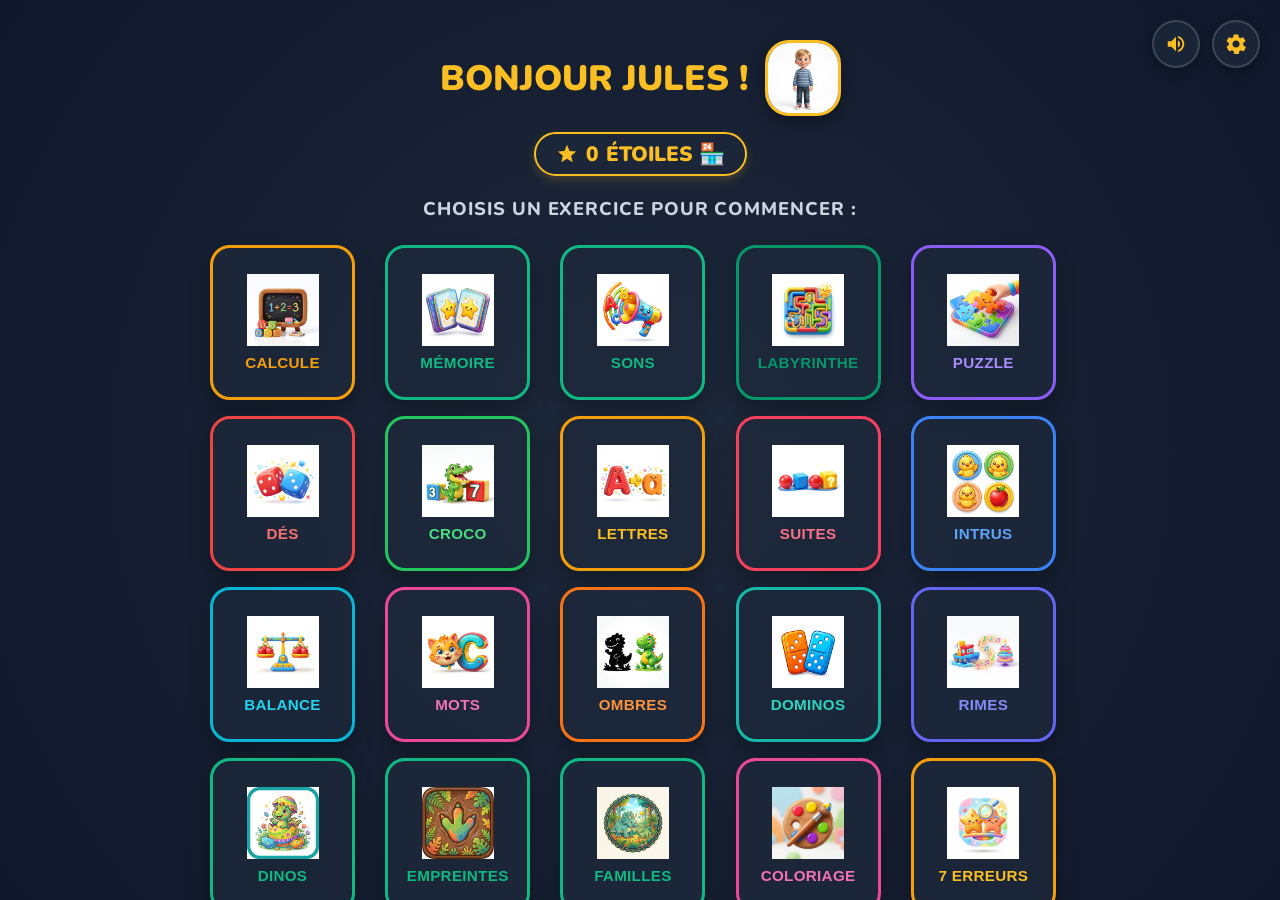
==== ecole_de_jules.html @ 9f0c06f4 "retrai calibrage" ====
<!DOCTYPE html>
<html lang="fr">
<head>
    <meta charset="UTF-8">
    <meta name="viewport" content="width=device-width, initial-scale=1.0, maximum-scale=1.0, user-scalable=no, viewport-fit=cover">
    <meta name="apple-mobile-web-app-capable" content="yes">
    <meta name="apple-mobile-web-app-status-bar-style" content="black-translucent">
    <title>L'École de Jules 🎒</title>
    <link rel="apple-touch-icon" href="images/avatar_leo.png">
    <link rel="preconnect" href="https://fonts.googleapis.com">
    <link rel="preconnect" href="https://fonts.gstatic.com" crossorigin>
    <link href="https://fonts.googleapis.com/css2?family=Nunito:ital,wght@0,300..900;1,300..900&display=swap" rel="stylesheet">
    <style>
        :root {
            --font-main: 'Nunito', system-ui, -apple-system, sans-serif;
            --bg-color: #0f172a;
            --text-color: #f1f5f9;
            
            /* Theme color gradients */
            --pirate-color: #f59e0b;
            --pirate-grad: linear-gradient(135deg, #f59e0b, #78350f);
            
            --dino-color: #10b981;
            --dino-grad: linear-gradient(135deg, #10b981, #064e3b);
            
            --police-color: #3b82f6;
            --police-grad: linear-gradient(135deg, #3b82f6, #1e3a8a);
            
            --nature-color: #059669;
            --nature-grad: linear-gradient(135deg, #059669, #064e3b);
            
            --star-color: #fbbf24;
            --card-shadow: 0 10px 25px -5px rgba(0, 0, 0, 0.3), 0 8px 10px -6px rgba(0, 0, 0, 0.3);
            --glass-bg: rgba(15, 23, 42, 0.85);
            --glass-border: rgba(255, 255, 255, 0.08);
        }

        * {
            box-sizing: border-box;
            user-select: none;
            -webkit-user-select: none;
            -webkit-touch-callout: none;
            margin: 0;
            padding: 0;
        }

        body {
            font-family: var(--font-main);
            background-color: var(--bg-color);
            color: var(--text-color);
            overflow: hidden;
            width: 100vw;
            height: 100vh;
            display: flex;
            flex-direction: column;
            background-image: radial-gradient(circle at 50% 50%, #1e293b 0%, #0f172a 100%);
            antialiased: true;
        }

        /* App Header Layout */
        #app-header {
            height: 75px;
            background: rgba(15, 23, 42, 0.7);
            backdrop-filter: blur(12px);
            -webkit-backdrop-filter: blur(12px);
            display: flex;
            align-items: center;
            justify-content: space-between;
            padding: 0 24px;
            border-bottom: 2px solid var(--glass-border);
            z-index: 100;
        }

        .header-left {
            display: flex;
            align-items: center;
            gap: 15px;
        }

        .header-title-main {
            font-size: 1.6rem;
            font-weight: 900;
            color: white;
            letter-spacing: -0.02em;
        }

        .header-subtitle {
            font-size: 0.75rem;
            color: #22c55e;
            font-weight: 800;
            text-transform: uppercase;
            letter-spacing: 0.08em;
            margin-top: -2px;
        }

        .header-controls {
            display: flex;
            align-items: center;
            gap: 12px;
        }

        .btn-circle {
            width: 44px;
            height: 44px;
            border-radius: 50%;
            border: 1px solid var(--glass-border);
            background: rgba(30, 41, 59, 0.8);
            display: flex;
            align-items: center;
            justify-content: center;
            cursor: pointer;
            transition: transform 0.2s, background-color 0.2s;
            color: #cbd5e1;
            box-shadow: 0 4px 6px rgba(0,0,0,0.15);
        }

        .btn-circle:active {
            transform: scale(0.9);
        }

        .btn-circle.active {
            color: #4ade80;
            border-color: rgba(74, 222, 128, 0.2);
            background: rgba(74, 222, 128, 0.1);
        }

        .btn-circle svg {
            width: 20px;
            height: 20px;
            fill: currentColor;
        }

        .star-badge {
            background: rgba(245, 158, 11, 0.1);
            border: 1px solid rgba(245, 158, 11, 0.3);
            padding: 6px 16px;
            border-radius: 20px;
            display: flex;
            align-items: center;
            gap: 8px;
            font-size: 1.2rem;
            font-weight: 900;
            color: var(--star-color);
            box-shadow: 0 4px 6px rgba(0,0,0,0.1);
        }

        .star-badge svg {
            width: 22px;
            height: 22px;
            fill: var(--star-color);
            animation: pulse 1.5s infinite alternate;
        }

        #main-container {
            flex: 1;
            position: relative;
            overflow: hidden;
            width: 100%;
        }

        .screen {
            position: absolute;
            top: 0;
            left: 0;
            width: 100%;
            height: 100%;
            opacity: 0;
            pointer-events: none;
            transition: opacity 0.35s ease, transform 0.35s ease;
            transform: translateY(15px);
            padding: 24px;
            display: flex;
            flex-direction: column;
            overflow-y: auto;
            -webkit-overflow-scrolling: touch;
        }

        .screen.active {
            opacity: 1;
            pointer-events: auto;
            transform: translateY(0);
        }

        /* ------------------------------------------------------------------------- */
        /* Screen 0: Welcome / Landing Page */
        /* ------------------------------------------------------------------------- */
        #screen-welcome {
            justify-content: center;
            align-items: center;
            background: radial-gradient(circle at center, #1e293b 0%, #0f172a 100%);
        }

        .welcome-card {
            background: rgba(15, 23, 42, 0.9);
            border: 2px solid rgba(255, 255, 255, 0.05);
            border-radius: 36px;
            padding: 48px 32px;
            width: 90%;
            max-width: 500px;
            text-align: center;
            box-shadow: 0 25px 50px -12px rgba(0, 0, 0, 0.5);
            display: flex;
            flex-direction: column;
            align-items: center;
        }

        .welcome-emojis {
            display: flex;
            gap: 16px;
            font-size: 3rem;
            margin-bottom: 24px;
        }

        .welcome-tag {
            background: rgba(245, 158, 11, 0.1);
            color: #fde047;
            font-weight: 800;
            font-size: 0.8rem;
            text-transform: uppercase;
            padding: 6px 16px;
            border-radius: 20px;
            border: 1px solid rgba(245, 158, 11, 0.25);
            letter-spacing: 0.05em;
            margin-bottom: 16px;
        }

        .welcome-title {
            font-size: 2.5rem;
            font-weight: 900;
            color: white;
            margin-bottom: 12px;
            letter-spacing: -0.03em;
        }

        .welcome-desc {
            font-size: 1rem;
            color: #94a3b8;
            margin-bottom: 32px;
            max-width: 380px;
            line-height: 1.5;
        }

        .btn-play-big {
            width: 100%;
            max-width: 320px;
            height: 64px;
            background: linear-gradient(135deg, #f59e0b, #d97706);
            color: #0f172a;
            border: none;
            border-radius: 20px;
            font-size: 1.25rem;
            font-weight: 900;
            cursor: pointer;
            box-shadow: 0 10px 20px -5px rgba(245, 158, 11, 0.4);
            display: flex;
            align-items: center;
            justify-content: center;
            gap: 12px;
            border-bottom: 4px solid #b45309;
            transition: transform 0.1s;
        }

        .btn-play-big:active {
            transform: scale(0.96);
            border-bottom-width: 1px;
        }

        .welcome-features {
            display: flex;
            gap: 20px;
            font-size: 0.8rem;
            color: #475569;
            margin-top: 32px;
            font-weight: 700;
        }

        /* ------------------------------------------------------------------------- */
        /* Screen 1: Dashboard (Interactive World Map) */
        /* ------------------------------------------------------------------------- */
        .dashboard-intro-card {
            background: linear-gradient(to right, rgba(15, 23, 42, 0.9), rgba(30, 41, 59, 0.8));
            border: 1px solid var(--glass-border);
            border-radius: 24px;
            padding: 20px 24px;
            margin-bottom: 20px;
            display: flex;
            justify-content: space-between;
            align-items: center;
            box-shadow: var(--card-shadow);
        }

        .dashboard-intro-text h2 {
            font-size: 1.7rem;
            font-weight: 900;
            color: white;
            margin-bottom: 4px;
        }

        .dashboard-intro-text p {
            font-size: 0.95rem;
            color: #94a3b8;
        }

        .map-wrapper-box {
            position: relative;
            background: #090d16;
            border: 3px solid rgba(255, 255, 255, 0.15);
            border-radius: 32px;
            box-shadow: 0 20px 45px rgba(0,0,0,0.6);
            aspect-ratio: 1000/650;
            width: 100%;
            max-width: 1080px; /* Agrandissement de la carte */
            margin: 0 auto 20px auto;
            overflow: hidden;
            flex-shrink: 0; /* Empêche de rétrécir dans la boîte flexible */
        }

        .map-svg {
            width: 100%;
            height: 100%;
            display: block;
        }

        /* Animated Clouds */
        .cloud {
            opacity: 0.15;
            pointer-events: none;
        }
        .cloud-slow { animation: drift 50s linear infinite; }
        .cloud-fast { animation: drift 35s linear infinite; }

        @keyframes drift {
            from { transform: translateX(-200px); }
            to { transform: translateX(1100px); }
        }

        /* Target pins hover */
        .map-pin-group {
            cursor: pointer;
        }

        .map-pin-pulse {
            transform-origin: center;
        }

        .map-pin-marker {
            transition: transform 0.2s cubic-bezier(0.175, 0.885, 0.32, 1.275);
            transform-origin: 0px 0px; /* Origine locale de la goupille */
        }

        .map-pin-group:hover .map-pin-marker {
            transform: scale(1.22) translateY(-6px);
        }

        /* Badge Cabinet Container */
        .badge-cabinet-box {
            background: rgba(15, 23, 42, 0.85);
            border: 1px solid var(--glass-border);
            border-radius: 24px;
            padding: 16px 24px; /* Plus compact pour laisser de la place verticale */
            max-width: 1080px;
            margin: 0 auto;
            width: 100%;
            box-shadow: var(--card-shadow);
            flex-shrink: 0; /* Empêche de rétrécir */
        }

        .cabinet-title {
            font-size: 0.85rem;
            font-weight: 800;
            color: #e2e8f0;
            text-transform: uppercase;
            letter-spacing: 0.05em;
            margin-bottom: 4px;
            display: flex;
            align-items: center;
            gap: 8px;
        }

        .cabinet-desc {
            font-size: 0.75rem;
            color: #64748b;
            margin-bottom: 20px;
        }

        .cabinet-grid {
            display: grid;
            grid-template-columns: repeat(4, 1fr);
            gap: 16px;
        }

        .badge-card {
            background: rgba(30, 41, 59, 0.5);
            border: 1px solid rgba(255, 255, 255, 0.03);
            border-radius: 20px;
            padding: 16px 8px;
            display: flex;
            flex-direction: column;
            align-items: center;
            text-align: center;
            transition: transform 0.2s, opacity 0.2s;
        }

        .badge-card.locked {
            opacity: 0.3;
            filter: grayscale(1);
        }

        .badge-icon-wrap {
            width: 50px;
            height: 50px;
            border-radius: 50%;
            background: rgba(15, 23, 42, 0.8);
            display: flex;
            align-items: center;
            justify-content: center;
            font-size: 1.7rem;
            margin-bottom: 10px;
            border: 2px solid transparent;
            box-shadow: inset 0 2px 4px rgba(0,0,0,0.3);
        }

        .badge-card:not(.locked) .badge-icon-wrap {
            background: linear-gradient(135deg, #fbbf24, #d97706);
            border-color: #fef08a;
            animation: bounce 2s infinite alternate;
        }

        .badge-card h4 {
            font-size: 0.85rem;
            font-weight: 800;
            color: white;
            line-height: 1.2;
        }

        .badge-card .badge-status {
            font-size: 0.65rem;
            color: #22c55e;
            font-weight: 800;
            margin-top: 4px;
            text-transform: uppercase;
        }

        /* ------------------------------------------------------------------------- */
        /* Screen 2: World Lobby */
        /* ------------------------------------------------------------------------- */
        .lobby-banner {
            border-radius: 24px;
            padding: 32px;
            color: white;
            box-shadow: var(--card-shadow);
            margin-bottom: 24px;
            position: relative;
            overflow: hidden;
            display: flex;
            flex-direction: column;
            align-items: flex-start;
        }

        .lobby-banner::before {
            content: '';
            position: absolute;
            top: 0;
            left: 0;
            right: 0;
            bottom: 0;
            background-image: radial-gradient(circle at 100% 0%, rgba(255,255,255,0.06) 0%, rgba(255,255,255,0) 70%);
        }

        .lobby-banner h1 {
            font-size: 2.2rem;
            font-weight: 900;
            margin-bottom: 8px;
            letter-spacing: -0.02em;
        }

        .lobby-banner p {
            font-size: 1rem;
            opacity: 0.85;
            max-width: 600px;
            line-height: 1.4;
        }

        .lobby-back-btn {
            background: rgba(30, 41, 59, 0.8);
            border: 1px solid var(--glass-border);
            color: white;
            padding: 10px 24px;
            border-radius: 20px;
            font-size: 0.9rem;
            font-weight: 800;
            cursor: pointer;
            display: inline-flex;
            align-items: center;
            gap: 8px;
            margin-bottom: 20px;
            box-shadow: 0 4px 6px rgba(0,0,0,0.1);
        }

        .lobby-back-btn:active {
            transform: scale(0.95);
        }

        .lobby-grid {
            display: grid;
            grid-template-columns: repeat(3, 1fr);
            gap: 20px;
            max-width: 1000px;
            width: 100%;
            margin: 0 auto;
        }

        .lobby-card {
            background: rgba(30, 41, 59, 0.4);
            border: 1px solid var(--glass-border);
            border-radius: 24px;
            padding: 24px;
            text-align: left;
            cursor: pointer;
            box-shadow: var(--card-shadow);
            transition: transform 0.2s, background-color 0.2s;
            display: flex;
            flex-direction: column;
            align-items: flex-start;
        }

        .lobby-card:hover {
            transform: translateY(-4px);
            background: rgba(30, 41, 59, 0.6);
        }

        .lobby-card:active {
            transform: translateY(0) scale(0.97);
        }

        .lobby-card-icon {
            width: 54px;
            height: 54px;
            border-radius: 16px;
            display: flex;
            align-items: center;
            justify-content: center;
            font-size: 1.8rem;
            margin-bottom: 16px;
            box-shadow: 0 8px 16px rgba(0,0,0,0.25);
        }

        .lobby-card h3 {
            font-size: 1.2rem;
            font-weight: 800;
            color: white;
            margin-bottom: 8px;
        }

        .lobby-card p {
            font-size: 0.8rem;
            color: #94a3b8;
            line-height: 1.4;
            flex-grow: 1;
            margin-bottom: 16px;
        }

        .lobby-card-action {
            font-size: 0.75rem;
            font-weight: 800;
            color: var(--theme-color, #fbbf24);
            text-transform: uppercase;
            letter-spacing: 0.05em;
            display: flex;
            align-items: center;
            gap: 6px;
        }

        /* ------------------------------------------------------------------------- */
        /* Screen 3: Game Session Wrapper */
        /* ------------------------------------------------------------------------- */
        .game-session-container {
            width: 100%;
            max-width: 900px;
            margin: 0 auto;
            background: rgba(15, 23, 42, 0.9);
            border: 1px solid var(--glass-border);
            border-radius: 32px;
            padding: 24px;
            box-shadow: 0 25px 50px -12px rgba(0, 0, 0, 0.5);
            display: flex;
            flex-direction: column;
            align-items: center;
        }

        .game-session-bar {
            width: 100%;
            display: flex;
            justify-content: space-between;
            align-items: center;
            margin-bottom: 24px;
        }

        .game-session-exit {
            background: rgba(255, 255, 255, 0.05);
            border: 1px solid rgba(255, 255, 255, 0.05);
            color: #cbd5e1;
            padding: 8px 16px;
            border-radius: 16px;
            font-size: 0.8rem;
            font-weight: 800;
            cursor: pointer;
            display: inline-flex;
            align-items: center;
            gap: 6px;
        }

        .game-session-exit:active {
            transform: scale(0.95);
        }

        .game-session-title {
            font-size: 1rem;
            font-weight: 900;
            color: white;
            display: flex;
            align-items: center;
            gap: 8px;
        }

        .voice-instruction-bar {
            width: 100%;
            max-width: 500px;
            background: rgba(30, 41, 59, 0.8);
            border: 1px solid var(--glass-border);
            padding: 12px 20px;
            border-radius: 20px;
            display: flex;
            align-items: center;
            gap: 15px;
            box-shadow: 0 4px 10px rgba(0,0,0,0.15);
            margin-bottom: 24px;
            cursor: pointer;
        }

        .voice-instruction-bar:active {
            background: rgba(30, 41, 59, 1);
        }

        .voice-icon-box {
            width: 38px;
            height: 38px;
            border-radius: 50%;
            background: var(--btn-color, #3b82f6);
            display: flex;
            align-items: center;
            justify-content: center;
            color: white;
            font-size: 1.1rem;
            box-shadow: 0 4px 6px rgba(0,0,0,0.15);
            flex-shrink: 0;
        }

        .voice-text-instruction {
            font-size: 0.85rem;
            font-weight: 800;
            color: #a5b4fc;
            line-height: 1.3;
            text-align: left;
        }

        /* ------------------------------------------------------------------------- */
        /* GAME 1: Le Navire du Trésor */
        /* ------------------------------------------------------------------------- */
        .g1-track-wrapper {
            width: 100%;
            max-width: 600px;
            background: rgba(30, 41, 59, 0.5);
            border: 1px solid var(--glass-border);
            padding: 20px;
            border-radius: 24px;
            margin-bottom: 24px;
        }

        .g1-track-labels {
            display: flex;
            justify-content: space-between;
            font-size: 0.7rem;
            font-weight: 800;
            color: #64748b;
            text-transform: uppercase;
            margin-bottom: 8px;
        }

        .g1-track-bar {
            position: relative;
            height: 20px;
            background: rgba(15, 23, 42, 0.9);
            border-radius: 10px;
            border: 1.5px solid var(--glass-border);
            display: flex;
            align-items: center;
            padding: 0 4px;
        }

        .g1-track-fill {
            height: 10px;
            border-radius: 5px;
            background: linear-gradient(to right, #06b6d4, #3b82f6);
            transition: width 0.5s cubic-bezier(0.25, 1, 0.5, 1);
        }

        .g1-boat {
            position: absolute;
            font-size: 2rem;
            top: -15px;
            transform: translateX(-50%);
            transition: left 0.5s cubic-bezier(0.25, 1, 0.5, 1);
            filter: drop-shadow(0 4px 6px rgba(0,0,0,0.25));
        }

        .g-question-box {
            background: radial-gradient(circle at 30% 30%, #334155, #1e293b);
            border: 3px solid #475569;
            border-radius: 24px;
            padding: 20px 48px;
            font-size: 2.8rem;
            font-weight: 900;
            color: white;
            box-shadow: 0 10px 20px rgba(0,0,0,0.3);
            text-align: center;
            margin-bottom: 24px;
        }

        .g-options-grid {
            display: grid;
            grid-template-columns: repeat(2, 1fr);
            gap: 16px;
            width: 100%;
            max-width: 480px;
        }

        .g-option-card {
            background: rgba(30, 41, 59, 0.8);
            border: 2px solid #334155;
            border-radius: 20px;
            height: 72px;
            font-size: 1.8rem;
            font-weight: 900;
            color: white;
            cursor: pointer;
            display: flex;
            align-items: center;
            justify-content: center;
            box-shadow: 0 6px 12px rgba(0,0,0,0.15);
            transition: transform 0.15s, background-color 0.15s, border-color 0.15s;
        }

        .g-option-card:active {
            transform: scale(0.95);
        }

        .g-option-card.correct {
            background: rgba(34, 197, 94, 0.2);
            border-color: #22c55e;
            color: #4ade80;
        }

        .g-option-card.wrong {
            background: rgba(239, 68, 68, 0.2);
            border-color: #ef4444;
            color: #f87171;
        }

        /* ------------------------------------------------------------------------- */
        /* GAME 2: Compter les Pièces */
        /* ------------------------------------------------------------------------- */
        .g2-item-sandbox {
            width: 100%;
            max-width: 600px;
            background: rgba(15, 23, 42, 0.85);
            border: 2px solid var(--glass-border);
            border-radius: 24px;
            padding: 24px;
            min-height: 200px;
            display: flex;
            flex-wrap: wrap;
            gap: 12px;
            justify-content: center;
            align-items: center;
            box-shadow: inset 0 4px 10px rgba(0,0,0,0.3);
            margin-bottom: 24px;
        }

        .g2-item {
            width: 50px;
            height: 50px;
            border-radius: 50%;
            background: rgba(30, 41, 59, 0.8);
            border: 2px solid #334155;
            display: flex;
            align-items: center;
            justify-content: center;
            font-size: 1.8rem;
            cursor: pointer;
            box-shadow: 0 4px 8px rgba(0,0,0,0.2);
            position: relative;
            transition: transform 0.2s;
        }

        .g2-item:active {
            transform: scale(0.9);
        }

        .g2-item.counted {
            border-color: #22c55e;
            background: rgba(34, 197, 94, 0.1);
        }

        .g2-item.counted::after {
            content: '✓';
            position: absolute;
            top: -6px;
            right: -6px;
            background: #22c55e;
            color: white;
            font-size: 0.6rem;
            font-weight: 900;
            width: 16px;
            height: 16px;
            border-radius: 50%;
            display: flex;
            align-items: center;
            justify-content: center;
        }

        /* ------------------------------------------------------------------------- */
        /* GAME 3: Le Code de la Boussole */
        /* ------------------------------------------------------------------------- */
        .g3-seq-strip {
            display: flex;
            gap: 12px;
            background: rgba(15, 23, 42, 0.9);
            border: 2px solid var(--glass-border);
            padding: 20px;
            border-radius: 24px;
            margin-bottom: 32px;
            box-shadow: inset 0 2px 8px rgba(0,0,0,0.3);
            align-items: center;
        }

        .g3-seq-block {
            width: 54px;
            height: 54px;
            background: rgba(30, 41, 59, 0.8);
            border: 1.5px solid #334155;
            border-radius: 16px;
            display: flex;
            align-items: center;
            justify-content: center;
            font-size: 1.8rem;
            box-shadow: 0 4px 6px rgba(0,0,0,0.15);
        }

        .g3-seq-block.slot {
            background: rgba(245, 158, 11, 0.05);
            border: 2.5px dashed var(--pirate-color);
            color: var(--pirate-color);
            font-weight: 900;
        }

        /* ------------------------------------------------------------------------- */
        /* GAME 4: La Chasse aux Fossiles */
        /* ------------------------------------------------------------------------- */
        .g4-grid {
            display: grid;
            grid-template-columns: repeat(4, 1fr);
            gap: 12px;
            width: 100%;
            max-width: 440px;
            margin-bottom: 24px;
        }

        .g4-card {
            aspect-ratio: 1;
            background: radial-gradient(circle at 35% 35%, #1e293b, #0f172a);
            border: 2px solid #334155;
            border-radius: 16px;
            cursor: pointer;
            box-shadow: var(--card-shadow);
            position: relative;
            transform-style: preserve-3d;
            transition: transform 0.5s;
        }

        .g4-card.flipped {
            transform: rotateY(180deg);
        }

        .g4-card.matched {
            transform: rotateY(180deg);
            border: 3px solid #10b981;
            box-shadow: 0 0 18px rgba(16, 185, 129, 0.7);
            pointer-events: none;
        }

        .g4-card-front, .g4-card-back {
            position: absolute;
            width: 100%;
            height: 100%;
            backface-visibility: hidden;
            border-radius: 14px;
            display: flex;
            align-items: center;
            justify-content: center;
        }

        .g4-card-front {
            background: radial-gradient(circle at 35% 35%, #1e293b, #0f172a);
            font-size: 2rem;
            color: #475569;
        }

        .g4-card-back {
            background: #1e293b;
            transform: rotateY(180deg);
            font-size: 2.2rem;
        }

        /* ------------------------------------------------------------------------- */
        /* GAME 5: Le Son des Dinos */
        /* ------------------------------------------------------------------------- */
        .g5-hint-bubble {
            background: rgba(16, 185, 129, 0.1);
            border: 1px solid rgba(16, 185, 129, 0.3);
            color: #dcfce7;
            padding: 10px 20px;
            border-radius: 16px;
            font-size: 0.9rem;
            font-weight: 800;
            margin-bottom: 20px;
            max-width: 400px;
            text-align: center;
        }

        .g5-choices-grid {
            display: grid;
            grid-template-columns: repeat(2, 1fr);
            gap: 16px;
            width: 100%;
            max-width: 480px;
            margin-bottom: 20px;
        }

        .g5-choice-card {
            background: rgba(30, 41, 59, 0.7);
            border: 2px solid #334155;
            border-radius: 24px;
            padding: 16px;
            display: flex;
            flex-direction: column;
            align-items: center;
            cursor: pointer;
            box-shadow: var(--card-shadow);
            transition: transform 0.2s, background-color 0.2s, border-color 0.2s;
        }

        .g5-choice-card:active {
            transform: scale(0.95);
        }

        .g5-choice-card .choice-emoji {
            font-size: 3rem;
            margin-bottom: 6px;
        }

        .g5-choice-card .choice-word {
            font-size: 0.85rem;
            font-weight: 800;
            color: #cbd5e1;
            text-transform: uppercase;
        }

        .g5-choice-card.correct {
            border-color: #10b981;
            background: rgba(16, 185, 129, 0.15);
        }

        .g5-choice-card.correct .choice-word {
            color: #34d399;
        }

        .g5-choice-card.wrong {
            border-color: #ef4444;
            background: rgba(239, 68, 68, 0.15);
        }

        .g5-choice-card.wrong .choice-word {
            color: #f87171;
        }

        /* ------------------------------------------------------------------------- */
        /* GAME 6: Le Puzzle du Bébé Dino */
        /* ------------------------------------------------------------------------- */
        .g6-moves-tag {
            background: rgba(16, 185, 129, 0.1);
            border: 1px solid rgba(16, 185, 129, 0.25);
            color: #a7f3d0;
            font-family: monospace;
            padding: 6px 16px;
            border-radius: 20px;
            font-size: 0.8rem;
            font-weight: 700;
            margin-bottom: 16px;
        }

        .g6-model-preview {
            background: rgba(15, 23, 42, 0.7);
            border: 1.5px solid var(--glass-border);
            padding: 12px;
            border-radius: 20px;
            margin-bottom: 24px;
            display: flex;
            flex-direction: column;
            align-items: center;
        }

        .g6-model-preview-title {
            font-size: 0.65rem;
            font-weight: 800;
            color: #64748b;
            text-transform: uppercase;
            letter-spacing: 0.05em;
            margin-bottom: 8px;
        }

        .g6-model-grid {
            display: grid;
            grid-template-columns: repeat(3, 1fr);
            gap: 4px;
            background: rgba(15, 23, 42, 0.9);
            padding: 4px;
            border-radius: 8px;
        }

        .g6-model-tile {
            width: 24px;
            height: 24px;
            background: rgba(30, 41, 59, 0.8);
            border-radius: 4px;
            display: flex;
            align-items: center;
            justify-content: center;
            font-size: 0.65rem;
        }

        .g6-jigsaw-grid {
            display: grid;
            grid-template-columns: repeat(3, 1fr);
            gap: 8px;
            background: rgba(15, 23, 42, 0.95);
            padding: 10px;
            border-radius: 24px;
            width: 100%;
            max-width: 280px;
            aspect-ratio: 1;
            box-shadow: inset 0 4px 10px rgba(0,0,0,0.3);
            margin-bottom: 20px;
        }

        .g6-jigsaw-tile {
            aspect-ratio: 1;
            background: #1e293b;
            border: 2px solid #334155;
            border-radius: 16px;
            cursor: pointer;
            display: flex;
            align-items: center;
            justify-content: center;
            font-size: 2.2rem;
            box-shadow: 0 4px 6px rgba(0,0,0,0.15);
            transition: transform 0.15s, background-color 0.15s, border-color 0.15s;
        }

        .g6-jigsaw-tile.selected {
            border-color: #34d399;
            background: rgba(16, 185, 129, 0.15);
            transform: scale(1.05);
        }

        /* ------------------------------------------------------------------------- */
        /* GAME 7: Symétrie de Briques */
        /* ------------------------------------------------------------------------- */
        .g7-board {
            position: relative;
            width: 100%;
            max-width: 320px;
            aspect-ratio: 1;
            background: #090d16;
            border: 4px solid #334155;
            border-radius: 28px;
            box-shadow: var(--card-shadow);
            overflow: hidden;
            padding: 16px;
        }

        .g7-axis {
            position: absolute;
            left: calc(50% - 2px);
            top: 0;
            bottom: 0;
            width: 4px;
            background: #fb7185;
            z-index: 10;
        }

        .g7-side-watermark {
            position: absolute;
            left: 10px;
            top: 10px;
            background: rgba(15, 23, 42, 0.85);
            color: #64748b;
            border: 1px solid var(--glass-border);
            padding: 4px 10px;
            border-radius: 10px;
            font-size: 0.65rem;
            font-weight: 800;
        }

        .g7-svg {
            position: absolute;
            inset: 0;
            width: 100%;
            height: 100%;
            pointer-events: none;
            z-index: 15;
        }

        .g7-grid-lines {
            position: absolute;
            inset: 0;
            display: grid;
            grid-template-columns: repeat(10, 1fr);
            grid-template-rows: repeat(7, 1fr);
            pointer-events: none;
            opacity: 0.25;
        }

        .g7-grid-col {
            border-right: 1px border dashed rgba(96, 165, 250, 0.4);
            height: 100%;
        }

        .g7-grid-row {
            border-bottom: 1px border dashed rgba(96, 165, 250, 0.4);
            width: 100%;
        }

        .g7-node-btn {
            position: absolute;
            width: 30px;
            height: 30px;
            border-radius: 50%;
            transform: translate(-50%, -50%);
            display: flex;
            align-items: center;
            justify-content: center;
            cursor: pointer;
            z-index: 30;
            border: none;
            background: none;
            transition: transform 0.2s;
        }

        .g7-node-btn:active {
            transform: translate(-50%, -50%) scale(0.9);
        }

        .g7-node-btn .node-indicator {
            width: 12px;
            height: 12px;
            border-radius: 50%;
            background: rgba(255, 255, 255, 0.15);
            border: 1px solid rgba(255, 255, 255, 0.3);
        }

        .g7-node-btn.target .node-indicator {
            background: rgba(245, 158, 11, 0.8);
            border-color: #fef08a;
            animation: pulse-ring 1.5s infinite alternate;
        }

        .g7-node-btn.activated {
            transform: translate(-50%, -50%) scale(1.1);
        }

        .g7-node-btn.activated .node-indicator {
            width: 20px;
            height: 20px;
            background: radial-gradient(circle, #fde047, #f59e0b);
            border: 2px solid white;
            box-shadow: 0 0 10px rgba(254, 240, 138, 0.8);
        }

        .g7-node-btn.activated::before {
            content: '🌟';
            font-size: 0.75rem;
            position: absolute;
        }

        /* ------------------------------------------------------------------------- */
        /* GAME 8: Le Voleur Masqué (Cherche et Trouve) */
        /* ------------------------------------------------------------------------- */
        .g8-checklist-box {
            width: 100%;
            max-width: 540px;
            background: rgba(15, 23, 42, 0.95);
            border: 1px solid var(--glass-border);
            padding: 16px;
            border-radius: 24px;
            margin-bottom: 20px;
            box-shadow: inset 0 2px 4px rgba(0,0,0,0.3);
        }

        .g8-checklist-title {
            font-size: 0.75rem;
            font-weight: 800;
            color: #fbbf24;
            text-transform: uppercase;
            letter-spacing: 0.05em;
            margin-bottom: 12px;
            display: flex;
            align-items: center;
            gap: 6px;
        }

        .g8-checklist-grid {
            display: grid;
            grid-template-columns: repeat(5, 1fr);
            gap: 10px;
        }

        .g8-checklist-card {
            background: rgba(30, 41, 59, 0.6);
            border: 1px solid rgba(255, 255, 255, 0.03);
            border-radius: 16px;
            padding: 8px 4px;
            display: flex;
            flex-direction: column;
            align-items: center;
            text-align: center;
            position: relative;
        }

        .g8-checklist-card.found {
            opacity: 0.45;
            background: rgba(16, 185, 129, 0.05);
            border-color: rgba(16, 185, 129, 0.2);
        }

        .g8-checklist-card .card-emoji {
            font-size: 1.8rem;
            margin-bottom: 4px;
        }

        .g8-checklist-card .card-label {
            font-size: 0.6rem;
            color: #94a3b8;
            font-weight: 700;
            text-transform: uppercase;
            letter-spacing: 0.02em;
            white-space: nowrap;
            overflow: hidden;
            text-overflow: ellipsis;
            width: 100%;
        }

        .g8-checklist-card.found::after {
            content: '✓';
            position: absolute;
            inset: 0;
            background: rgba(16, 185, 129, 0.15);
            border-radius: 14px;
            display: flex;
            align-items: center;
            justify-content: center;
            color: #4ade80;
            font-size: 1.6rem;
            font-weight: 900;
            text-shadow: 0 2px 4px rgba(0,0,0,0.5);
        }

        .g8-arena-board {
            position: relative;
            width: 100%;
            max-width: 540px;
            aspect-ratio: 16/10;
            background: radial-gradient(circle at center, #1e293b 0%, #090d16 100%);
            border: 4px solid #334155;
            border-radius: 28px;
            overflow: hidden;
            box-shadow: var(--card-shadow);
        }

        .g8-arena-grid-overlay {
            position: absolute;
            inset: 0;
            background-image: radial-gradient(rgba(255, 255, 255, 0.04) 1px, transparent 1px);
            background-size: 16px 16px;
            pointer-events: none;
        }

        .g8-item-absolute {
            position: absolute;
            transform: translate(-50%, -50%);
            width: 44px;
            height: 44px;
            cursor: pointer;
            z-index: 25;
            transition: transform 0.2s;
            display: flex;
            align-items: center;
            justify-content: center;
        }
        .g8-item-absolute img {
            width: 100%;
            height: 100%;
            object-fit: contain;
        }

        .g8-item-absolute:active {
            transform: translate(-50%, -50%) scale(1.3);
        }

        .g8-item-absolute.noise {
            opacity: 0.25;
            filter: blur(0.5px);
        }

        /* ------------------------------------------------------------------------- */
        /* GAME 9: Le Labyrinthe du Voleur */
        /* ------------------------------------------------------------------------- */
        .g9-grid {
            display: grid;
            grid-template-columns: repeat(4, 1fr);
            grid-template-rows: repeat(4, 1fr);
            gap: 8px;
            background: #090d16;
            padding: 12px;
            border-radius: 24px;
            width: 100%;
            max-width: 240px;
            aspect-ratio: 1;
            box-shadow: inset 0 4px 8px rgba(0,0,0,0.4);
            margin-bottom: 24px;
        }

        .g9-cell {
            aspect-ratio: 1;
            background: rgba(30, 41, 59, 0.4);
            border: 1px solid #1e293b;
            border-radius: 12px;
            display: flex;
            align-items: center;
            justify-content: center;
            font-size: 1.8rem;
            box-shadow: inset 0 2px 4px rgba(0,0,0,0.15);
            transition: background-color 0.25s, border-color 0.25s;
        }

        .g9-cell.road {
            background: #1e293b;
            border-color: #334155;
        }

        .g9-cell.block {
            background: #ef4444;
            border-color: #fca5a5;
            box-shadow: inset 0 -4px 0 rgba(0,0,0,0.25);
        }

        .g9-cell.car {
            background: #3b82f6;
            border-color: #93c5fd;
            box-shadow: 0 4px 8px rgba(59, 130, 246, 0.4);
        }

        .g9-cell.thief {
            background: #f59e0b;
            border-color: #fcd34d;
            box-shadow: 0 4px 8px rgba(245, 158, 11, 0.4);
        }

        .g9-console-box {
            width: 100%;
            max-width: 480px;
            background: rgba(15, 23, 42, 0.95);
            border: 1px solid var(--glass-border);
            border-radius: 24px;
            padding: 16px;
            box-shadow: var(--card-shadow);
        }

        .g9-console-title {
            font-size: 0.65rem;
            font-weight: 800;
            color: #64748b;
            text-transform: uppercase;
            letter-spacing: 0.05em;
            margin-bottom: 8px;
        }

        .g9-stack-strip {
            height: 48px;
            background: rgba(15, 23, 42, 0.9);
            border: 1.5px solid var(--glass-border);
            border-radius: 14px;
            display: flex;
            align-items: center;
            padding: 0 10px;
            gap: 6px;
            overflow-x: auto;
            margin-bottom: 16px;
        }

        .g9-stack-empty {
            font-size: 0.65rem;
            color: #475569;
            font-style: italic;
        }

        .g9-stack-chip {
            background: #3b82f6;
            color: white;
            font-size: 0.75rem;
            font-weight: 900;
            padding: 4px 10px;
            border-radius: 8px;
            border-bottom: 2px solid #1d4ed8;
            box-shadow: 0 2px 4px rgba(0,0,0,0.15);
        }

        .g9-ctrl-grid {
            display: grid;
            grid-template-columns: repeat(4, 1fr);
            gap: 10px;
            margin-bottom: 16px;
        }

        .g9-arrow-btn {
            height: 48px;
            background: rgba(30, 41, 59, 0.8);
            border: 1px solid #334155;
            color: white;
            border-radius: 12px;
            font-size: 1.25rem;
            cursor: pointer;
            display: flex;
            align-items: center;
            justify-content: center;
            box-shadow: 0 3px 6px rgba(0,0,0,0.1);
        }

        .g9-arrow-btn:active {
            transform: scale(0.92);
        }

        .g9-actions-row {
            display: grid;
            grid-template-columns: 1fr 2fr;
            gap: 10px;
        }

        .btn-console-act {
            height: 48px;
            border-radius: 12px;
            font-size: 0.9rem;
            font-weight: 800;
            cursor: pointer;
            border: none;
            display: flex;
            align-items: center;
            justify-content: center;
            gap: 6px;
            box-shadow: 0 4px 8px rgba(0,0,0,0.15);
        }

        .btn-console-act:active {
            transform: scale(0.95);
        }

        .btn-console-clear {
            background: #475569;
            color: white;
        }

        .btn-console-run {
            background: #22c55e;
            color: #052e16;
            border-bottom: 3.5px solid #15803d;
        }

        /* ------------------------------------------------------------------------- */
        /* GAME 10: L'Herbier Magique */
        /* ------------------------------------------------------------------------- */
        .g10-split-sandbox {
            display: grid;
            grid-template-columns: repeat(2, 1fr);
            gap: 32px;
            width: 100%;
            max-width: 500px;
            background: rgba(15, 23, 42, 0.5);
            border: 1px solid var(--glass-border);
            padding: 24px;
            border-radius: 32px;
            box-shadow: var(--card-shadow);
            margin-bottom: 20px;
        }

        .g10-col-header {
            font-size: 0.65rem;
            font-weight: 800;
            color: #64748b;
            text-transform: uppercase;
            letter-spacing: 0.05em;
            text-align: center;
            margin-bottom: 12px;
        }

        .g10-items-col {
            display: flex;
            flex-direction: column;
            gap: 12px;
        }

        .g10-item-card {
            background: rgba(30, 41, 59, 0.7);
            border: 2px solid #334155;
            border-radius: 20px;
            height: 60px;
            display: flex;
            align-items: center;
            justify-content: center;
            font-size: 2.2rem;
            cursor: pointer;
            box-shadow: 0 4px 6px rgba(0,0,0,0.15);
            transition: transform 0.2s, border-color 0.2s, background-color 0.2s;
        }

        .g10-item-card:active {
            transform: scale(0.95);
        }

        .g10-item-card.selected {
            border-color: #10b981;
            background: rgba(16, 185, 129, 0.15);
            transform: scale(1.05);
        }

        .g10-item-card.placed {
            opacity: 0.2;
            pointer-events: none;
            border-color: transparent;
            background: rgba(30, 41, 59, 0.2);
            box-shadow: none;
        }

        .g10-shadow-card {
            background: rgba(15, 23, 42, 0.8);
            border: 2.5px dashed #475569;
            border-radius: 20px;
            height: 60px;
            display: flex;
            align-items: center;
            justify-content: center;
            font-size: 2.2rem;
            cursor: pointer;
            position: relative;
            overflow: hidden;
            transition: border-color 0.25s, background-color 0.25s;
        }

        .g10-shadow-card .shadow-svg-glyph {
            filter: brightness(0) opacity(0.2);
        }

        .g10-shadow-card.placed {
            border-style: solid;
            border-color: #10b981;
            background: rgba(16, 185, 129, 0.1);
        }

        .g10-shadow-card.placed .shadow-svg-glyph {
            filter: none;
        }

        .g10-shadow-card.placed::after {
            content: '✓';
            position: absolute;
            bottom: 4px;
            right: 8px;
            color: #10b981;
            font-size: 0.8rem;
            font-weight: 900;
        }

        /* ------------------------------------------------------------------------- */
        /* GAME 11: Symphonie Forestière (Simon) */
        /* ------------------------------------------------------------------------- */
        .g11-stats-bar {
            background: rgba(15, 23, 42, 0.9);
            border: 1.5px solid var(--glass-border);
            padding: 8px 16px;
            border-radius: 20px;
            font-family: monospace;
            font-size: 0.75rem;
            color: #34d399;
            margin-bottom: 24px;
        }

        .g11-simon-circle {
            position: relative;
            width: 100%;
            max-width: 250px;
            aspect-ratio: 1;
            background: #090d16;
            border: 4px solid #334155;
            border-radius: 50%;
            display: grid;
            grid-template-columns: repeat(2, 1fr);
            grid-template-rows: repeat(2, 1fr);
            gap: 12px;
            padding: 12px;
            box-shadow: var(--card-shadow);
            margin-bottom: 24px;
        }

        .g11-simon-quad {
            aspect-ratio: 1;
            border-radius: 50% 12px 12px 12px;
            cursor: pointer;
            display: flex;
            align-items: center;
            justify-content: center;
            font-size: 2.2rem;
            box-shadow: 0 4px 6px rgba(0,0,0,0.15);
            transition: opacity 0.15s, transform 0.15s;
            position: relative;
        }

        .g11-simon-quad:active {
            transform: scale(0.94);
        }

        .g11-simon-quad.quad-0 { border-radius: 100% 16px 16px 16px; background: linear-gradient(135deg, #f59e0b, #b45309); }
        .g11-simon-quad.quad-1 { border-radius: 16px 100% 16px 16px; background: linear-gradient(135deg, #10b981, #064e3b); }
        .g11-simon-quad.quad-2 { border-radius: 16px 16px 16px 100%; background: linear-gradient(135deg, #0ea5e9, #1d4ed8); }
        .g11-simon-quad.quad-3 { border-radius: 16px 16px 100% 16px; background: linear-gradient(135deg, #f97316, #c2410c); }

        .g11-simon-quad.active {
            opacity: 0.5;
            transform: scale(0.96);
            box-shadow: 0 0 20px rgba(255,255,255,0.4);
        }

        /* ------------------------------------------------------------------------- */
        /* GAME 12: Les Fléchettes Magiques */
        /* ------------------------------------------------------------------------- */
        .g12-target-layout {
            display: grid;
            grid-template-columns: 1fr;
            justify-items: center;
            width: 100%;
        }

        .g12-score-tag {
            background: rgba(245, 158, 11, 0.1);
            border: 1px solid rgba(245, 158, 11, 0.25);
            color: #fef08a;
            padding: 8px 16px;
            border-radius: 20px;
            font-size: 0.9rem;
            font-weight: 800;
            margin-bottom: 16px;
        }

        .g12-target-board {
            position: relative;
            width: 100%;
            max-width: 250px;
            aspect-ratio: 1;
            border-radius: 50%;
            background: #78350f;
            border: 4px solid #451a03;
            box-shadow: var(--card-shadow);
            cursor: pointer;
            display: flex;
            align-items: center;
            justify-content: center;
            margin-bottom: 20px;
        }

        .g12-ring {
            border-radius: 50%;
            display: flex;
            align-items: center;
            justify-content: center;
            position: absolute;
            aspect-ratio: 1;
            box-shadow: 0 2px 4px rgba(0,0,0,0.15);
        }

        .g12-ring.ring-4 { width: 100%; background: #ffffff; }
        .g12-ring.ring-3 { width: 78%; background: #f97316; }
        .g12-ring.ring-2 { width: 50%; background: #ffffff; }
        .g12-ring.ring-1 { width: 25%; background: #3b82f6; }

        .g12-dart-pin {
            position: absolute;
            width: 14px;
            height: 14px;
            border-radius: 50%;
            background: #ef4444;
            border: 2px solid white;
            box-shadow: 0 2px 8px rgba(0, 0, 0, 0.5);
            transform: translate(-50%, -50%);
            z-index: 30;
        }

        .g12-buttons-row {
            display: grid;
            grid-template-columns: 1fr 2fr;
            gap: 12px;
            width: 100%;
            max-width: 320px;
        }

        /* ------------------------------------------------------------------------- */
        /* GAME 13: Le Chemin du Renard */
        /* ------------------------------------------------------------------------- */
        .g13-grid {
            display: grid;
            grid-template-columns: repeat(5, 1fr);
            grid-template-rows: repeat(5, 1fr);
            gap: 6px;
            background: #090d16;
            padding: 10px;
            border-radius: 24px;
            width: 100%;
            max-width: 250px;
            aspect-ratio: 1;
            box-shadow: inset 0 4px 8px rgba(0,0,0,0.4);
            margin-bottom: 20px;
        }

        .g13-cell {
            aspect-ratio: 1;
            background: rgba(30, 41, 59, 0.4);
            border: 1px solid #1e293b;
            border-radius: 10px;
            display: flex;
            align-items: center;
            justify-content: center;
            font-size: 1.8rem;
            box-shadow: inset 0 2px 4px rgba(0,0,0,0.15);
            transition: background-color 0.25s, border-color 0.25s;
        }

        .g13-cell.fox {
            background: rgba(249, 115, 22, 0.25);
            border-color: #f97316;
            box-shadow: 0 4px 8px rgba(249, 115, 22, 0.3);
        }

        .g13-cell.terrier {
            background: rgba(16, 185, 129, 0.25);
            border-color: #10b981;
            box-shadow: 0 4px 8px rgba(16, 185, 129, 0.3);
        }

        .g13-cell.tree {
            background: rgba(16, 185, 129, 0.08);
            border-color: rgba(16, 185, 129, 0.25);
            box-shadow: inset 0 2px 4px rgba(0,0,0,0.3);
        }

        .g13-ctrl-pad {
            display: grid;
            grid-template-columns: repeat(3, 1fr);
            gap: 8px;
            width: 100%;
            max-width: 160px;
        }

        .g13-ctrl-btn {
            height: 44px;
            background: rgba(30, 41, 59, 0.85);
            border: 1px solid #334155;
            color: white;
            border-radius: 12px;
            font-size: 1.1rem;
            cursor: pointer;
            display: flex;
            align-items: center;
            justify-content: center;
            box-shadow: 0 3px 6px rgba(0,0,0,0.15);
        }

        .g13-ctrl-btn:active {
            transform: scale(0.9);
        }

        .g13-ctrl-btn.btn-up { grid-column: 2; }
        .g13-ctrl-btn.btn-left { grid-column: 1; grid-row: 2; }
        .g13-ctrl-btn.btn-down { grid-column: 2; grid-row: 2; }
        .g13-ctrl-btn.btn-right { grid-column: 3; grid-row: 2; }

        /* ------------------------------------------------------------------------- */
        /* Success modal overlay */
        /* ------------------------------------------------------------------------- */
        #success-modal {
            position: fixed;
            top: 0;
            left: 0;
            width: 100vw;
            height: 100vh;
            background: rgba(15, 23, 42, 0.85);
            backdrop-filter: blur(10px);
            -webkit-backdrop-filter: blur(10px);
            display: flex;
            align-items: center;
            justify-content: center;
            z-index: 1000;
            opacity: 0;
            pointer-events: none;
            transition: opacity 0.3s ease;
        }

        #success-modal.active {
            opacity: 1;
            pointer-events: auto;
        }

        .modal-card {
            background: rgba(15, 23, 42, 0.95);
            border: 2px solid rgba(255, 255, 255, 0.08);
            width: 90%;
            max-width: 440px;
            border-radius: 32px;
            padding: 40px 24px;
            text-align: center;
            box-shadow: 0 25px 50px -12px rgba(0, 0, 0, 0.5);
            transform: scale(0.85);
            transition: transform 0.3s cubic-bezier(0.34, 1.56, 0.64, 1);
        }

        #success-modal.active .modal-card {
            transform: scale(1);
        }

        .modal-title-text {
            font-size: 2.2rem;
            font-weight: 900;
            color: white;
            margin-bottom: 8px;
        }

        .modal-stars-row {
            display: flex;
            justify-content: center;
            gap: 12px;
            margin: 24px 0;
        }

        .modal-stars-row svg {
            width: 46px;
            height: 46px;
            fill: #334155;
            transform: scale(0.5);
            opacity: 0;
        }

        #success-modal.active .modal-stars-row svg {
            animation: star-pop-anim 0.5s forwards;
        }

        #success-modal.active .modal-stars-row svg.earned {
            fill: var(--star-color);
        }

        #success-modal.active .modal-stars-row svg:nth-child(1) { animation-delay: 0.15s; }
        #success-modal.active .modal-stars-row svg:nth-child(2) { animation-delay: 0.3s; }
        #success-modal.active .modal-stars-row svg:nth-child(3) { animation-delay: 0.45s; }

        .modal-rewards-label {
            font-size: 1.1rem;
            font-weight: 800;
            color: #94a3b8;
            margin-bottom: 32px;
        }

        .modal-buttons-grid {
            display: grid;
            grid-template-columns: 1fr 1fr;
            gap: 12px;
            width: 100%;
        }

        .btn-modal-action {
            height: 52px;
            border-radius: 16px;
            font-size: 0.95rem;
            font-weight: 900;
            cursor: pointer;
            border: none;
            display: flex;
            align-items: center;
            justify-content: center;
            gap: 8px;
            box-shadow: 0 4px 6px rgba(0,0,0,0.2);
            transition: transform 0.1s;
        }

        .btn-modal-action:active {
            transform: scale(0.96);
        }

        .btn-modal-home {
            background: rgba(255, 255, 255, 0.05);
            color: #cbd5e1;
            border: 1px solid rgba(255,255,255,0.05);
        }

        .btn-modal-next {
            background: linear-gradient(135deg, #10b981, #059669);
            color: #022c22;
            border-bottom: 3px solid #047857;
        }

        #confetti-canvas {
            position: fixed;
            top: 0;
            left: 0;
            width: 100%;
            height: 100%;
            pointer-events: none;
            z-index: 1001;
        }

        /* ------------------------------------------------------------------------- */
        /* Keyframe Animations */
        /* ------------------------------------------------------------------------- */
        @keyframes pulse {
            0% { transform: scale(1); }
            100% { transform: scale(1.08); }
        }

        @keyframes bounce {
            0%, 100% { transform: translateY(0); }
            50% { transform: translateY(-6px); }
        }

        @keyframes star-pop-anim {
            0% { transform: scale(0.2); opacity: 0; }
            70% { transform: scale(1.2); opacity: 1; }
            100% { transform: scale(1); opacity: 1; }
        }

        .shake-element {
            animation: shake-anim 0.4s;
        }

        @keyframes shake-anim {
            0%, 100% { transform: translateX(0); }
            20%, 60% { transform: translateX(-6px); }
            40%, 80% { transform: translateX(6px); }
        }

        @keyframes shake {
            0%, 100% { transform: translateX(0); }
            20%, 60% { transform: translateX(-6px); }
            40%, 80% { transform: translateX(6px); }
        }

        @keyframes bounceIn {
            0% { transform: scale(0.3); opacity: 0; }
            50% { transform: scale(1.1); }
            70% { transform: scale(0.9); }
            100% { transform: scale(1); opacity: 1; }
        }

        @keyframes dinoWiggle {
            0%, 100% { transform: rotate(0deg) translateY(0); }
            50% { transform: rotate(5deg) translateY(-5px); }
        }

        /* ------------------------------------------------------------------------- */
        /* SUPER GAMIFICATION ADDITIONS (AVATAR, STICKERS, DIFFICULTY, DAILY QUEST) */
        /* ------------------------------------------------------------------------- */

        /* Avatar Modal & Selection */
        .modal-overlay {
            position: fixed;
            top: 0;
            left: 0;
            width: 100vw;
            height: 100vh;
            background: rgba(15, 23, 42, 0.96);
            display: none;
            align-items: center;
            justify-content: center;
            z-index: 9999;
            backdrop-filter: blur(15px);
            -webkit-backdrop-filter: blur(15px);
        }
        .modal-overlay.active {
            display: flex;
        }
        .avatar-grid {
            display: grid;
            grid-template-columns: repeat(2, 1fr);
            gap: 16px;
            width: 100%;
            max-width: 440px;
            margin-top: 24px;
        }
        .avatar-choice-card {
            background: rgba(30, 41, 59, 0.6);
            border: 2px solid rgba(255, 255, 255, 0.08);
            border-radius: 24px;
            padding: 20px;
            text-align: center;
            cursor: pointer;
            transition: transform 0.2s, border-color 0.2s, background-color 0.2s;
            display: flex;
            flex-direction: column;
            align-items: center;
            gap: 8px;
            box-shadow: var(--card-shadow);
        }
        .avatar-choice-card:active {
            transform: scale(0.95);
        }
        .avatar-choice-card:hover, .avatar-choice-card.selected {
            border-color: #fbbf24;
            background: rgba(245, 158, 11, 0.15);
        }
        .avatar-img {
            width: 70px;
            height: 70px;
            object-fit: contain;
        }
        .tray-sticker-item img {
            width: 80%;
            height: 80%;
            object-fit: contain;
        }
        .placed-sticker img {
            width: 100%;
            height: 100%;
            object-fit: contain;
        }
        .g2-item img {
            width: 70%;
            height: 70%;
            object-fit: contain;
        }
        .avatar-name {
            font-size: 1.1rem;
            font-weight: 800;
            color: white;
        }

        /* Stickers / Cabane aux Trésors Screen */
        .stickers-container {
            display: grid;
            grid-template-columns: 280px 1fr;
            gap: 24px;
            max-width: 1080px;
            margin: 0 auto;
            width: 100%;
            height: calc(100vh - 170px);
            min-height: 440px;
        }
        .stickers-shop-panel {
            background: rgba(15, 23, 42, 0.85);
            border: 1.5px solid var(--glass-border);
            border-radius: 28px;
            padding: 20px;
            display: flex;
            flex-direction: column;
            align-items: center;
            box-shadow: var(--card-shadow);
            height: 100%;
            overflow: hidden;
        }
        .stickers-shop-panel h3 {
            font-size: 1.25rem;
            font-weight: 900;
            color: white;
            margin-bottom: 4px;
        }
        .stickers-shop-panel p {
            font-size: 0.8rem;
            color: #94a3b8;
            margin-bottom: 6px;
        }
        .unlocked-sticker-counter {
            font-size: 0.85rem;
            font-weight: 800;
            color: #4ade80;
            margin-top: 10px;
            background: rgba(74, 222, 128, 0.1);
            padding: 4px 12px;
            border-radius: 12px;
            text-align: center;
        }
        .stickers-tray {
            flex: 1;
            width: 100%;
            margin-top: 14px;
            background: rgba(9, 13, 22, 0.7);
            border: 1px dashed rgba(255, 255, 255, 0.1);
            border-radius: 20px;
            padding: 12px;
            display: grid;
            grid-template-columns: repeat(3, 1fr);
            gap: 10px;
            overflow-y: auto;
            align-content: start;
        }
        .tray-sticker-item {
            font-size: 2.2rem;
            background: rgba(30, 41, 59, 0.7);
            border: 1.5px solid rgba(255, 255, 255, 0.05);
            border-radius: 14px;
            width: 100%;
            aspect-ratio: 1;
            display: flex;
            align-items: center;
            justify-content: center;
            cursor: pointer;
            transition: transform 0.2s, background-color 0.2s;
            box-shadow: 0 4px 6px rgba(0,0,0,0.15);
        }
        .tray-sticker-item:active {
            transform: scale(0.9);
        }
        .tray-sticker-item.locked {
            opacity: 0.15;
            filter: grayscale(1);
            cursor: not-allowed;
            pointer-events: none;
        }
        .stickers-album-panel {
            display: flex;
            flex-direction: column;
            gap: 16px;
            height: 100%;
        }
        .album-controls {
            background: rgba(15, 23, 42, 0.7);
            border: 1px solid var(--glass-border);
            border-radius: 24px;
            padding: 12px 20px;
            display: flex;
            justify-content: space-between;
            align-items: center;
            flex-wrap: wrap;
            gap: 12px;
        }
        .album-controls h3 {
            font-size: 1.1rem;
            font-weight: 800;
            color: white;
        }
        .backdrop-selectors {
            display: flex;
            gap: 8px;
        }
        .btn-backdrop {
            background: rgba(30, 41, 59, 0.8);
            border: 1px solid var(--glass-border);
            color: #cbd5e1;
            padding: 6px 14px;
            border-radius: 14px;
            font-size: 0.8rem;
            font-weight: 800;
            cursor: pointer;
            transition: background 0.2s, color 0.2s;
        }
        .btn-backdrop.active {
            background: #fbbf24;
            color: #0f172a;
            border-color: #fbbf24;
        }
        .btn-clear-album {
            background: rgba(239, 68, 68, 0.15);
            border: 1px solid rgba(239, 68, 68, 0.3);
            color: #f87171;
            padding: 6px 14px;
            border-radius: 14px;
            font-size: 0.8rem;
            font-weight: 800;
            cursor: pointer;
        }
        .btn-clear-album:active {
            background: rgba(239, 68, 68, 0.3);
        }
        .stickers-canvas {
            flex: 1;
            background-color: #090d16;
            border: 3px solid rgba(255, 255, 255, 0.15);
            border-radius: 28px;
            position: relative;
            overflow: hidden;
            box-shadow: 0 15px 35px rgba(0,0,0,0.5);
            background-size: cover;
            background-position: center;
            transition: background-image 0.3s ease;
        }
        /* Album Backdrops */
        .stickers-canvas.bg-island {
            background-image: linear-gradient(rgba(0,0,0,0.2), rgba(0,0,0,0.2)), url('Monde_Jules.png');
            background-size: cover;
        }
        .stickers-canvas.bg-forest {
            background-image: linear-gradient(135deg, #064e3b 0%, #022c22 100%);
        }
        .stickers-canvas.bg-dino {
            background-image: linear-gradient(135deg, #78350f 0%, #1e1b4b 100%);
        }
        
        .placed-sticker {
            position: absolute;
            font-size: 3.5rem;
            cursor: move;
            user-select: none;
            -webkit-user-select: none;
            touch-action: none;
            width: 70px;
            height: 70px;
            display: flex;
            align-items: center;
            justify-content: center;
            z-index: 10;
        }
        .placed-sticker.selected {
            border: 2px dashed rgba(251, 191, 36, 0.6);
            border-radius: 16px;
            background: rgba(255, 255, 255, 0.05);
        }
        .placed-sticker .btn-delete-sticker {
            display: none;
            position: absolute;
            top: -12px;
            right: -12px;
            width: 24px;
            height: 24px;
            border-radius: 50%;
            background: #ef4444;
            color: white;
            font-size: 0.8rem;
            font-weight: 900;
            align-items: center;
            justify-content: center;
            cursor: pointer;
            box-shadow: 0 2px 4px rgba(0,0,0,0.3);
            border: none;
            z-index: 20;
        }
        .placed-sticker.selected .btn-delete-sticker {
            display: flex;
        }

        /* Difficulty Selectors in Lobby */
        .lobby-difficulty-bar {
            display: flex;
            align-items: center;
            gap: 10px;
            margin-top: 12px;
            background: rgba(15, 23, 42, 0.6);
            border: 1px solid var(--glass-border);
            padding: 6px 16px;
            border-radius: 16px;
        }
        .lobby-difficulty-bar span {
            font-size: 0.75rem;
            font-weight: 800;
            color: #94a3b8;
            text-transform: uppercase;
        }
        .difficulty-options {
            display: flex;
            gap: 6px;
        }
        .btn-diff-option {
            background: transparent;
            border: 1px solid rgba(255, 255, 255, 0.05);
            color: #64748b;
            padding: 4px 12px;
            border-radius: 10px;
            font-size: 0.75rem;
            font-weight: 900;
            cursor: pointer;
            transition: all 0.2s;
        }
        .btn-diff-option.active.diff-easy {
            background: rgba(34, 197, 94, 0.15);
            color: #4ade80;
            border-color: #22c55e;
        }
        .btn-diff-option.active.diff-medium {
            background: rgba(245, 158, 11, 0.15);
            color: #fbbf24;
            border-color: #f59e0b;
        }
        .btn-diff-option.active.diff-hard {
            background: rgba(239, 68, 68, 0.15);
            color: #f87171;
            border-color: #ef4444;
        }

        /* Map Easter Eggs styling */
        .map-hotspot {
            pointer-events: all;
            cursor: pointer;
            transition: opacity 0.2s;
        }
        .map-hotspot:active {
            opacity: 0.1;
        }
        
        /* Map Shake keyframes */
        @keyframes map-shake {
            0% { transform: translate(0, 0); }
            10% { transform: translate(-2px, -2px); }
            20% { transform: translate(2px, 2px); }
            30% { transform: translate(-3px, 1px); }
            40% { transform: translate(1px, -2px); }
            50% { transform: translate(-1px, 2px); }
            60% { transform: translate(2px, -1px); }
            70% { transform: translate(-2px, 1px); }
            80% { transform: translate(1px, 2px); }
            90% { transform: translate(-1px, -2px); }
            100% { transform: translate(0, 0); }
        }
        .map-shake-anim {
            animation: map-shake 0.5s ease-in-out;
        }

        /* Daily Quest Popup Overlay */
        .chest-container {
            font-size: 5rem;
            margin: 20px 0;
            animation: bounce 1.5s infinite alternate;
            cursor: pointer;
            user-select: none;
            -webkit-user-select: none;
        }
        .chest-container.open {
            animation: star-pop-anim 0.8s forwards;
        }
        
        /* Daily quest progress bar inside dashboard */
        .daily-quest-widget {
            background: linear-gradient(135deg, rgba(30, 41, 59, 0.8), rgba(15, 23, 42, 0.9));
            border: 1.5px solid var(--glass-border);
            border-radius: 20px;
            padding: 12px 18px;
            display: flex;
            align-items: center;
            justify-content: space-between;
            gap: 15px;
            box-shadow: var(--card-shadow);
            margin-bottom: 15px;
            flex-shrink: 0;
            max-width: 1080px;
            margin-left: auto;
            margin-right: auto;
            width: 100%;
        }
        .daily-widget-left {
            display: flex;
            flex-direction: column;
            align-items: flex-start;
        }
        .daily-widget-title {
            font-size: 0.8rem;
            font-weight: 800;
            color: #fbbf24;
            text-transform: uppercase;
        }
        .daily-widget-desc {
            font-size: 0.75rem;
            color: #94a3b8;
        }
        .daily-progress-container {
            display: flex;
            align-items: center;
            gap: 10px;
        }
        .daily-progress-bar {
            width: 120px;
            height: 10px;
            background: rgba(9, 13, 22, 0.8);
            border-radius: 5px;
            overflow: hidden;
            border: 1px solid var(--glass-border);
        }
        .daily-progress-fill {
            height: 100%;
            background: linear-gradient(to right, #eab308, #ca8a04);
            width: 0%;
            transition: width 0.3s ease;
        }
        .daily-progress-text {
            font-size: 0.8rem;
            font-weight: 900;
            color: white;
        }

        /* CSS additions for game images sizing */
        .g-option-card img {
            max-width: 70%;
            max-height: 70%;
            object-fit: contain;
        }
        .g3-seq-block img {
            width: 75%;
            height: 75%;
            object-fit: contain;
        }
        .g4-card-front img {
            width: 100%;
            height: 100%;
            object-fit: cover;
            border-radius: 14px;
        }
        .g4-card-back img {
            max-width: 80%;
            max-height: 80%;
            object-fit: contain;
        }
        .g5-choice-card .choice-emoji img {
            width: 64px;
            height: 64px;
            object-fit: contain;
            display: block;
        }
        .g6-jigsaw-tile img {
            max-width: 80%;
            max-height: 80%;
            object-fit: contain;
        }
        .g6-model-tile img {
            max-width: 90%;
            max-height: 90%;
            object-fit: contain;
        }
        .g10-item-card img, .g10-shadow-card img {
            max-width: 80%;
            max-height: 80%;
            object-fit: contain;
        }
        .g11-simon-quad img {
            max-width: 65%;
            max-height: 65%;
            object-fit: contain;
        }

        /* ========================================================================= */
        /* DICE GAME STYLES */
        /* ========================================================================= */
        .dice-face {
            position: relative;
            width: 100px;
            height: 100px;
            border-radius: 20px;
            box-shadow: 0 6px 20px rgba(0,0,0,0.5), inset 0 2px 4px rgba(255,255,255,0.25);
            transition: transform 0.08s;
        }

        /* ========================================================================= */
        /* PUZZLE GAME STYLES */
        /* ========================================================================= */
        .puzzle-lobby {
            display: flex;
            flex-direction: column;
            align-items: center;
            width: 100%;
            max-width: 900px;
            margin: 0 auto;
            gap: 20px;
            padding: 10px;
        }
        .puzzle-lobby-title {
            font-size: 1.8rem;
            font-weight: 900;
            color: #fbbf24;
            text-transform: uppercase;
            text-shadow: 0 4px 8px rgba(0,0,0,0.3);
            margin-bottom: 5px;
        }
        .puzzle-difficulty-selector {
            display: flex;
            gap: 16px;
            margin-bottom: 5px;
        }
        .puzzle-diff-btn {
            background: rgba(30, 41, 59, 0.7);
            border: 2px solid rgba(255, 255, 255, 0.1);
            color: #cbd5e1;
            padding: 10px 20px;
            border-radius: 20px;
            font-size: 1rem;
            font-weight: 800;
            cursor: pointer;
            transition: all 0.2s;
        }
        .puzzle-diff-btn.active {
            background: #8b5cf6;
            border-color: #a78bfa;
            color: white;
            box-shadow: 0 0 15px rgba(139, 92, 246, 0.6);
            transform: scale(1.05);
        }
        .puzzle-grid-selection {
            display: grid;
            grid-template-columns: repeat(auto-fit, minmax(160px, 1fr));
            gap: 16px;
            width: 100%;
        }
        .puzzle-image-card {
            background: rgba(30, 41, 59, 0.7);
            border: 3px solid rgba(255, 255, 255, 0.1);
            border-radius: 24px;
            padding: 10px;
            cursor: pointer;
            transition: all 0.2s;
            display: flex;
            flex-direction: column;
            align-items: center;
            gap: 8px;
        }
        .puzzle-image-card:hover {
            transform: translateY(-5px);
            border-color: #8b5cf6;
            box-shadow: 0 10px 20px rgba(0,0,0,0.4);
        }
        .puzzle-image-card img {
            width: 100%;
            aspect-ratio: 4/3;
            object-fit: cover;
            border-radius: 16px;
        }
        .puzzle-image-card span {
            font-size: 0.9rem;
            font-weight: 800;
            color: #cbd5e1;
            text-transform: uppercase;
        }
        
        /* Game Screen Layout */
        .puzzle-game-layout {
            display: flex;
            flex-direction: row;
            align-items: center;
            justify-content: center;
            gap: 32px;
            width: 100%;
            height: 100%;
            padding: 10px;
        }
        @media (max-width: 768px) {
            .puzzle-game-layout {
                flex-direction: column;
                gap: 16px;
                overflow-y: auto;
            }
        }
        .puzzle-reference-panel {
            display: flex;
            flex-direction: column;
            align-items: center;
            gap: 12px;
            background: rgba(30, 41, 59, 0.5);
            border: 2px solid rgba(255, 255, 255, 0.05);
            border-radius: 24px;
            padding: 16px;
            max-width: 280px;
            width: 100%;
        }
        .puzzle-reference-panel img {
            width: 100%;
            aspect-ratio: 4/3;
            object-fit: cover;
            border-radius: 12px;
            border: 2px solid rgba(255,255,255,0.1);
        }
        .puzzle-reference-title {
            font-size: 1.1rem;
            font-weight: 800;
            color: #fbbf24;
            text-transform: uppercase;
        }
        
        .puzzle-board-container {
            display: flex;
            align-items: center;
            justify-content: center;
            flex: 1;
            width: 100%;
            max-width: 520px;
        }
        
        .puzzle-grid {
            display: grid;
            gap: 4px;
            width: 100%;
            aspect-ratio: 4/3;
            background: rgba(15, 23, 42, 0.6);
            border: 4px solid rgba(255, 255, 255, 0.1);
            border-radius: 20px;
            padding: 4px;
            box-shadow: 0 10px 30px rgba(0,0,0,0.5);
        }
        
        .puzzle-tile {
            position: relative;
            width: 100%;
            height: 100%;
            border-radius: 8px;
            cursor: pointer;
            transition: transform 0.2s, box-shadow 0.2s;
            box-sizing: border-box;
            border: 1px solid rgba(0,0,0,0.15);
            background-repeat: no-repeat;
        }
        
        .puzzle-tile.selected {
            transform: scale(0.95);
            border: 3px solid #fbbf24 !important;
            box-shadow: 0 0 15px #fbbf24;
            z-index: 10;
        }
        .puzzle-tile.correct {
            border-color: rgba(16, 185, 129, 0.3);
        }

        /* App Layout Adjustments */
        #app-header,
        #btn-back-global,
        #btn-stickers-screen,
        label[title*="carte Jules"],
        #screen-welcome,
        #screen-lobby,
        #sidebar-tabs,
        #game-session-title-label {
            display: none !important;
        }

        #avatar-header-badge,
        #btn-game-exit {
            display: block !important;
        }

        /* App Body Layout */
        #app-body-layout {
            display: flex;
            flex: 1;
            flex-direction: row;
            overflow: hidden;
            width: 100vw;
            height: 100vh;
        }

        /* Central Dashboard Menu Animations & Responsive Sizing Overrides */
        .menu-grid {
            grid-template-columns: repeat(auto-fit, minmax(145px, 1fr)) !important;
            gap: 16px !important;
            max-width: 860px !important;
        }
        .menu-card {
            transition: transform 0.2s, box-shadow 0.2s, background-color 0.2s, border-color 0.2s !important;
            width: 145px !important;
            height: 155px !important;
            padding: 12px !important;
            border-radius: 20px !important;
            gap: 8px !important;
        }
        .menu-card img {
            width: 72px !important;
            height: 72px !important;
        }
        .menu-card span {
            font-size: 0.95rem !important;
            letter-spacing: 0.02em !important;
        }
        .menu-card:hover {
            transform: translateY(-6px) scale(1.04) !important;
            box-shadow: 0 12px 24px rgba(0, 0, 0, 0.4) !important;
            background: rgba(30, 41, 59, 0.9) !important;
        }
        .menu-card:active {
            transform: translateY(-2px) scale(0.97) !important;
            box-shadow: 0 4px 8px rgba(0, 0, 0, 0.3) !important;
        }

        /* Settings Modal & Voice custom elements */
        .voice-settings-option {
            display: flex;
            align-items: center;
            gap: 12px;
            cursor: pointer;
            background: rgba(30, 41, 59, 0.4);
            padding: 14px;
            border-radius: 18px;
            border: 2px solid rgba(255, 255, 255, 0.05);
            transition: border-color 0.2s, background-color 0.2s;
        }
        .voice-settings-option:hover {
            background: rgba(30, 41, 59, 0.6);
            border-color: rgba(255, 255, 255, 0.1);
        }
        .voice-settings-option input[type="radio"]:checked + div {
            color: #fbbf24;
        }
        .voice-settings-option input[type="radio"] {
            accent-color: #fbbf24;
            width: 18px;
            height: 18px;
            cursor: pointer;
        }
        .voice-help-accordion {
            margin-top: 15px;
            background: rgba(59, 130, 246, 0.08);
            border: 1px solid rgba(59, 130, 246, 0.25);
            border-radius: 20px;
            padding: 14px 18px;
            transition: all 0.3s ease;
        }
        .voice-help-toggle {
            font-weight: 800;
            color: #60a5fa;
            cursor: pointer;
            display: flex;
            justify-content: space-between;
            align-items: center;
            font-size: 0.9rem;
            user-select: none;
        }
        .voice-help-content {
            margin-top: 10px;
            font-size: 0.82rem;
            color: #cbd5e1;
            line-height: 1.5;
            display: none;
            border-top: 1px solid rgba(59, 130, 246, 0.15);
            padding-top: 10px;
        }
        .voice-help-content ol {
            margin: 6px 0 0 16px;
            padding: 0;
        }
        .voice-help-content li {
            margin-bottom: 6px;
        }

        #header-jules-char:hover {
            transform: scale(1.08) rotate(2deg) !important;
            border-color: #4ade80 !important;
            box-shadow: 0 8px 24px rgba(74, 222, 128, 0.25) !important;
        }
    </style>
</head>
<body>

    <!-- Header bar -->
    <header id="app-header">
        <div class="header-left">
            <button id="btn-back-global" class="btn-circle" style="display: none;">
                <svg viewBox="0 0 24 24"><path d="M20 11H7.83l5.59-5.59L12 4l-8 8 8 8 1.41-1.41L7.83 13H20v-2z"/></svg>
            </button>
            <div id="avatar-header-badge" style="font-size: 2.2rem; cursor: pointer; margin-right: 8px; display: none;" title="Changer ton héros 🤠">🤠</div>
            <div>
                <h1 class="header-title-main">L'École de Jules</h1>
                <div class="header-subtitle">5 Ans Ready ! 🚀</div>
            </div>
        </div>
        <div class="header-controls">
            <!-- Stickers Screen Button -->
            <button id="btn-stickers-screen" class="btn-circle" title="La Cabane aux Trésors 🧸" style="width: auto; padding: 0 12px; border-radius: 20px; font-size: 0.75rem; font-weight: 800; gap: 6px; display: none;">
                <span>🧸 Cabane</span>
            </button>
            <!-- Custom Map upload -->
            <label class="btn-circle" title="Ajouter ma carte Jules 🗺️" style="position:relative; width:auto; padding:0 12px; border-radius:20px; font-size:0.75rem; font-weight:800; gap:6px;">
                <span>Carte 🗺️</span>
                <input type="file" id="input-map-upload" accept="image/*" style="display:none;">
            </label>
            <button id="btn-sound-global" class="btn-circle active" title="Son Actif">
                <svg viewBox="0 0 24 24"><path d="M3 9v6h4l5 5V4L7 9H3zm13.5 3c0-1.77-1.02-3.29-2.5-4.03v8.05c1.48-.73 2.5-2.25 2.5-4.02zM14 3.23v2.06c2.89.86 5 3.54 5 6.71s-2.11 5.85-5 6.71v2.06c4.01-.91 7-4.49 7-8.77s-2.99-7.86-7-8.77z"/></svg>
            </button>
            <button id="btn-settings-global" class="btn-circle" title="Paramètres de la Voix ⚙️">
                <svg viewBox="0 0 24 24"><path d="M19.14 12.94c.04-.3.06-.61.06-.94 0-.32-.02-.64-.07-.94l2.03-1.58c.18-.14.23-.41.12-.61l-1.92-3.32c-.12-.22-.37-.29-.59-.22l-2.39.96c-.5-.38-1.03-.7-1.62-.94l-.36-2.54c-.04-.24-.24-.41-.48-.41h-3.84c-.24 0-.43.17-.47.41l-.36 2.54c-.59.24-1.13.57-1.62.94l-2.39-.96c-.22-.08-.47 0-.59.22L2.74 8.87c-.12.21-.08.47.12.61l2.03 1.58c-.05.3-.09.63-.09.94s.02.64.07.94l-2.03 1.58c-.18.14-.23.41-.12.61l1.92 3.32.12.22.37.29.59.22l2.39-.96c.5.38 1.03.7 1.62.94l.36 2.54c.05.24.24.41.48.41h3.84c.24 0 .44-.17.47-.41l.36-2.54c.59-.24 1.13-.56 1.62-.94l2.39.96c.22.08.47 0 .59-.22l1.92-3.32c.12-.22.07-.47-.12-.61l-2.01-1.58zM12 15.6c-1.98 0-3.6-1.62-3.6-3.6s1.62-3.6 3.6-3.6 3.6 1.62 3.6 3.6-1.62 3.6-3.6 3.6z"/></svg>
            </button>
            <div class="star-badge">
                <svg viewBox="0 0 24 24"><path d="M12 17.27L18.18 21l-1.64-7.03L22 9.24l-7.19-.61L12 2 9.19 8.63 2 9.24l5.46 4.73L5.82 21z"/></svg>
                <span id="star-count-global">0</span>
            </div>
        </div>
    </header>

    <!-- App Body Layout (Sidebar + Viewport) -->
    <div id="app-body-layout">
        <!-- Sidebar Tabs -->
        <aside id="sidebar-tabs">
            <button class="tab-btn" data-tab="calculs" title="Calculs Mathématiques">
                <img src="images/logo_calculs.png" alt="Calculs">
            </button>
            <button class="tab-btn" data-tab="memoire" title="Jeu de Mémoire">
                <img src="images/logo_memoire.png" alt="Mémoire">
            </button>
            <button class="tab-btn" data-tab="symetrie" title="Symétrie Lego">
                <img src="images/logo_symetrie.png" alt="Symétrie">
            </button>
            <button class="tab-btn" data-tab="sons" title="Phonétique & Sons">
                <img src="images/logo_sons.png" alt="Sons">
            </button>
            <button class="tab-btn" data-tab="labyrinthe" title="Labyrinthe du Renard">
                <img src="images/logo_labyrinthe.png" alt="Labyrinthe">
            </button>
            <button class="tab-btn" data-tab="album" title="Cabane aux Stickers">
                <img src="images/logo_album.png" alt="Album">
            </button>
        </aside>

        <!-- Main Screens Arena -->
        <main id="main-container">

        <!-- Screen 0: Welcome / Landing Page -->
        <section id="screen-welcome" class="screen active">
            <div class="welcome-card">
                <div class="welcome-emojis">
                    <img src="images/avatar_raptor.png" style="width:50px; height:50px; object-fit:contain;">
                    <img src="images/pirate_flag.png" style="width:50px; height:50px; object-fit:contain;">
                    <img src="images/lego_brick.png" style="width:50px; height:50px; object-fit:contain;">
                    <img src="images/police_car.png" style="width:50px; height:50px; object-fit:contain;">
                    <img src="images/forest_fox.png" style="width:50px; height:50px; object-fit:contain;">
                </div>
                <div class="welcome-tag">🎒 Exercices Interactifs</div>
                <h1 class="welcome-title">L'École de Jules</h1>
                <p class="welcome-desc">Bienvenue dans ton école amusante ! Apprenons ensemble en jouant aux pirates et aux dinosaures !</p>
                <button id="btn-start-welcome" class="btn-play-big">
                    <span>ENTRER DANS LE JEU</span>
                    <svg style="width:20px;height:20px;fill:currentColor;" viewBox="0 0 24 24"><path d="M8 5v14l11-7z"/></svg>
                </button>
                <div class="welcome-features">
                    <span>⚡ 13 Activités</span>
                    <span>🔊 Consignes Parlées</span>
                    <span>💡 Offline Ready</span>
                </div>
            </div>
        </section>

        <!-- Screen 1: Dashboard (Interactive Map) -->
        <!-- Screen 1: Dashboard (Central Menu) -->
        <section id="screen-dashboard" class="screen" style="align-items: center; justify-content: flex-start; padding: 40px 20px; overflow-y: auto; position: relative;">
            <!-- Floating Controls for parents -->
            <div style="position: absolute; top: 20px; right: 20px; display: flex; gap: 12px; z-index: 100;">
                <!-- Sound Toggle -->
                <button id="btn-sound-dashboard" class="btn-circle active" style="
                    background: rgba(30, 41, 59, 0.75);
                    border: 2px solid rgba(255,255,255,0.15);
                    border-radius: 50%;
                    width: 48px; height: 48px;
                    display: flex; align-items: center; justify-content: center;
                    cursor: pointer; box-shadow: 0 4px 12px rgba(0,0,0,0.3);
                    transition: transform 0.15s, border-color 0.15s;
                " title="Couper/Activer le son" onmouseover="this.style.transform='scale(1.1)'; this.style.borderColor='#fbbf24';" onmouseout="this.style.transform='none'; this.style.borderColor='rgba(255,255,255,0.15)';">
                    <svg style="width: 22px; height: 22px; fill: #fbbf24;" viewBox="0 0 24 24"><path d="M3 9v6h4l5 5V4L7 9H3zm13.5 3c0-1.77-1.02-3.29-2.5-4.03v8.05c1.48-.73 2.5-2.25 2.5-4.02zM14 3.23v2.06c2.89.86 5 3.54 5 6.71s-2.11 5.85-5 6.71v2.06c4.01-.91 7-4.49 7-8.77s-2.99-7.86-7-8.77z"/></svg>
                </button>
                <!-- Settings Gear -->
                <button id="btn-settings-dashboard" style="
                    background: rgba(30, 41, 59, 0.75);
                    border: 2px solid rgba(255,255,255,0.15);
                    border-radius: 50%;
                    width: 48px; height: 48px;
                    display: flex; align-items: center; justify-content: center;
                    cursor: pointer; box-shadow: 0 4px 12px rgba(0,0,0,0.3);
                    transition: transform 0.15s, border-color 0.15s;
                " title="Paramètres de la Voix ⚙️" onmouseover="this.style.transform='scale(1.1)'; this.style.borderColor='#fbbf24';" onmouseout="this.style.transform='none'; this.style.borderColor='rgba(255,255,255,0.15)';">
                    <svg style="width: 24px; height: 24px; fill: #fbbf24;" viewBox="0 0 24 24">
                        <path d="M19.14 12.94c.04-.3.06-.61.06-.94 0-.32-.02-.64-.07-.94l2.03-1.58c.18-.14.23-.41.12-.61l-1.92-3.32c-.12-.22-.37-.29-.59-.22l-2.39.96c-.5-.38-1.03-.7-1.62-.94l-.36-2.54c-.04-.24-.24-.41-.48-.41h-3.84c-.24 0-.43.17-.47.41l-.36 2.54c-.59.24-1.13.57-1.62.94l-2.39-.96c-.22-.08-.47 0-.59.22L2.74 8.87c-.12.21-.08.47.12.61l2.03 1.58c-.05.3-.09.63-.09.94s.02.64.07.94l-2.03 1.58c-.18.14-.23.41-.12.61l1.92 3.32.12.22.37.29.59.22l2.39-.96c.5.38 1.03.7 1.62.94l.36 2.54c.05.24.24.41.48.41h3.84c.24 0 .44-.17.47-.41l.36-2.54c.59-.24 1.13-.56 1.62-.94l2.39.96c.22.08.47 0 .59-.22l1.92-3.32c.12-.22.07-.47-.12-.61l-2.01-1.58zM12 15.6c-1.98 0-3.6-1.62-3.6-3.6s1.62-3.6 3.6-3.6 3.6 1.62 3.6 3.6-1.62 3.6-3.6 3.6z"/>
                    </svg>
                </button>
            </div>
            
            <div class="dashboard-welcome-banner" style="text-align: center; margin-bottom: 24px; display: flex; flex-direction: column; align-items: center; justify-content: center; gap: 12px;">
                <div style="display: flex; align-items: center; justify-content: center; gap: 16px; margin-bottom: 4px; flex-wrap: wrap;">
                    <h2 id="dashboard-user-greeting" style="font-size: 2.2rem; font-weight: 900; color: #fbbf24; text-transform: uppercase; margin: 0;">BONJOUR JULES !</h2>
                    
                    <!-- Miniature Jules Character Widget -->
                    <div id="header-jules-char" style="
                        position: relative;
                        width: 76px;
                        height: 76px;
                        background: rgba(30, 41, 59, 0.75);
                        border: 3px solid #fbbf24;
                        border-radius: 24px;
                        box-shadow: 0 6px 16px rgba(0,0,0,0.35);
                        overflow: hidden;
                        display: flex;
                        align-items: center;
                        justify-content: center;
                        flex-shrink: 0;
                        transition: transform 0.2s, border-color 0.2s, box-shadow 0.2s;
                        cursor: pointer;
                    " title="Visiter le dressing de Jules 👕" onclick="App.showScreen('shop'); App.updateShopScreen();">
                        <!-- Character Base -->
                        <img src="images/shop_boy_base.png" style="width: 100%; height: 100%; object-fit: contain; user-select: none;">
                        
                        <!-- Wearable layers mirroring the shop layers -->
                        <div id="header-wear-layer-cap" style="position:absolute; top:2%; left:33%; display:none; pointer-events:none; z-index:10; font-family: initial;">🧢</div>
                        <div id="header-wear-layer-magician_hat" style="position:absolute; top:2%; left:31%; display:none; pointer-events:none; z-index:10; font-family: initial;">🎩</div>
                        <div id="header-wear-layer-crown" style="position:absolute; top:2%; left:34%; display:none; pointer-events:none; z-index:10; font-family: initial;">👑</div>
                        <div id="header-wear-layer-sunglasses" style="position:absolute; top:21%; left:40%; display:none; pointer-events:none; z-index:10; font-family: initial;">🕶️</div>
                        <div id="header-wear-layer-backpack" style="position:absolute; top:45%; left:24%; display:none; pointer-events:none; z-index:1; font-family: initial;">🎒</div>
                        <div id="header-wear-layer-magnifier" style="position:absolute; top:50%; left:56%; display:none; pointer-events:none; z-index:10; font-family: initial;">🔍</div>
                        <div id="header-wear-layer-guitar" style="position:absolute; top:42%; left:34%; display:none; pointer-events:none; z-index:5; font-family: initial;">🎸</div>
                        <div id="header-wear-layer-wand" style="position:absolute; top:50%; left:56%; display:none; pointer-events:none; z-index:10; font-family: initial;">🪄</div>
                        <div id="header-wear-layer-bike" style="position:absolute; top:55%; left:2%; z-index:2; display:none; pointer-events:none; font-family: initial;">🚲</div>
                        <div id="header-wear-layer-book" style="position:absolute; top:82%; left:15%; display:none; pointer-events:none; z-index:10; font-family: initial;">📚</div>
                        <div id="header-wear-layer-ball" style="position:absolute; top:84%; right:12%; display:none; pointer-events:none; z-index:10; font-family: initial;">⚽</div>
                        <div id="header-wear-layer-toy_dino" style="position:absolute; top:82%; right:6%; display:none; pointer-events:none; z-index:10; font-family: initial;">🦖</div>
                        <div id="header-wear-layer-headphones" style="position:absolute; top:0%; left:0%; display:none; pointer-events:none; z-index:10; font-family: initial;">🎧</div>
                        <div id="header-wear-layer-snorkel" style="position:absolute; top:0%; left:0%; display:none; pointer-events:none; z-index:10; font-family: initial;">🤿</div>
                        <div id="header-wear-layer-shield" style="position:absolute; top:0%; left:0%; display:none; pointer-events:none; z-index:5; font-family: initial;">🛡️</div>
                        <div id="header-wear-layer-balloon" style="position:absolute; top:0%; left:0%; display:none; pointer-events:none; z-index:10; font-family: initial;">🎈</div>
                        <div id="header-wear-layer-skateboard" style="position:absolute; top:0%; left:0%; display:none; pointer-events:none; z-index:2; font-family: initial;">🛹</div>
                        <div id="header-wear-layer-teddy" style="position:absolute; top:0%; left:0%; display:none; pointer-events:none; z-index:10; font-family: initial;">🧸</div>
                        <div id="header-wear-layer-rocket" style="position:absolute; top:0%; left:0%; display:none; pointer-events:none; z-index:10; font-family: initial;">🚀</div>
                        <div id="header-wear-layer-puppy" style="position:absolute; top:0%; left:0%; display:none; pointer-events:none; z-index:10; font-family: initial;">🐶</div>
                        <div id="header-wear-layer-kitten" style="position:absolute; top:0%; left:0%; display:none; pointer-events:none; z-index:10; font-family: initial;">🐱</div>
                    </div>
                </div>
                <div id="btn-open-shop" style="font-size: 1.3rem; font-weight: 900; color: #fbbf24; background: rgba(30, 41, 59, 0.65); padding: 6px 20px; border-radius: 24px; border: 2.5px solid #fbbf24; display: inline-flex; align-items: center; gap: 8px; margin-bottom: 8px; cursor: pointer; transition: transform 0.15s; box-shadow: 0 4px 10px rgba(250, 191, 36, 0.2);" title="Visiter la boutique de Jules 🏪">
                    <svg style="width:22px; height:22px; fill:#fbbf24;" viewBox="0 0 24 24"><path d="M12 17.27L18.18 21l-1.64-7.03L22 9.24l-7.19-.61L12 2 9.19 8.63 2 9.24l5.46 4.73L5.82 21z"/></svg>
                    <span id="star-count-dashboard">0</span> ÉTOILES 🏪
                </div>
                <p style="font-size: 1.15rem; color: #cbd5e1; font-weight: 800; text-transform: uppercase; letter-spacing: 0.05em;">CHOISIS UN EXERCICE POUR COMMENCER :</p>
            </div>
            
            <div class="menu-grid" style="display: grid; grid-template-columns: repeat(auto-fit, minmax(210px, 1fr)); gap: 24px; max-width: 800px; width: 100%; justify-content: center; align-items: center;">
                <button class="menu-card" data-tab="calculs" style="background: rgba(30, 41, 59, 0.75); border: 3px solid rgba(245, 158, 11, 0.3); border-radius: 32px; padding: 20px; width: 210px; height: 230px; display: flex; flex-direction: column; align-items: center; justify-content: center; gap: 12px; cursor: pointer; border-color: var(--pirate-color); box-shadow: 0 10px 20px rgba(0,0,0,0.3);">
                    <img src="images/logo_calculs.png" style="width: 110px; height: 110px; object-fit: contain;" />
                    <span style="font-size: 1.3rem; font-weight: 900; color: #f59e0b; text-transform: uppercase; letter-spacing: 0.05em;">CALCULE</span>
                </button>
                <button class="menu-card" data-tab="memoire" style="background: rgba(30, 41, 59, 0.75); border: 3px solid rgba(16, 185, 129, 0.3); border-radius: 32px; padding: 20px; width: 210px; height: 230px; display: flex; flex-direction: column; align-items: center; justify-content: center; gap: 12px; cursor: pointer; border-color: var(--dino-color); box-shadow: 0 10px 20px rgba(0,0,0,0.3);">
                    <img src="images/logo_memoire.png" style="width: 110px; height: 110px; object-fit: contain;" />
                    <span style="font-size: 1.3rem; font-weight: 900; color: #10b981; text-transform: uppercase; letter-spacing: 0.05em;">MÉMOIRE</span>
                </button>
                <button class="menu-card" data-tab="sons" style="background: rgba(30, 41, 59, 0.75); border: 3px solid rgba(16, 185, 129, 0.3); border-radius: 32px; padding: 20px; width: 210px; height: 230px; display: flex; flex-direction: column; align-items: center; justify-content: center; gap: 12px; cursor: pointer; border-color: var(--dino-color); box-shadow: 0 10px 20px rgba(0,0,0,0.3);">
                    <img src="images/logo_sons.png" style="width: 110px; height: 110px; object-fit: contain;" />
                    <span style="font-size: 1.3rem; font-weight: 900; color: #10b981; text-transform: uppercase; letter-spacing: 0.05em;">SONS</span>
                </button>
                <button class="menu-card" data-tab="labyrinthe" style="background: rgba(30, 41, 59, 0.75); border: 3px solid rgba(5, 150, 105, 0.3); border-radius: 32px; padding: 20px; width: 210px; height: 230px; display: flex; flex-direction: column; align-items: center; justify-content: center; gap: 12px; cursor: pointer; border-color: var(--nature-color); box-shadow: 0 10px 20px rgba(0,0,0,0.3);">
                    <img src="images/logo_labyrinthe.png" style="width: 110px; height: 110px; object-fit: contain;" />
                    <span style="font-size: 1.3rem; font-weight: 900; color: #059669; text-transform: uppercase; letter-spacing: 0.05em;">LABYRINTHE</span>
                </button>
                <button class="menu-card" data-tab="puzzle" style="background: rgba(30, 41, 59, 0.75); border: 3px solid rgba(139, 92, 246, 0.3); border-radius: 32px; padding: 20px; width: 210px; height: 230px; display: flex; flex-direction: column; align-items: center; justify-content: center; gap: 12px; cursor: pointer; border-color: #8b5cf6; box-shadow: 0 10px 20px rgba(0,0,0,0.3);">
                    <img src="images/logo_puzzle.png" style="width: 110px; height: 110px; object-fit: contain;" />
                    <span style="font-size: 1.3rem; font-weight: 900; color: #a78bfa; text-transform: uppercase; letter-spacing: 0.05em;">PUZZLE</span>
                </button>
                <button class="menu-card" data-tab="des" style="background: rgba(30, 41, 59, 0.75); border: 3px solid rgba(239, 68, 68, 0.3); border-radius: 32px; padding: 20px; width: 210px; height: 230px; display: flex; flex-direction: column; align-items: center; justify-content: center; gap: 12px; cursor: pointer; border-color: #ef4444; box-shadow: 0 10px 20px rgba(0,0,0,0.3);">
                    <img src="images/logo_des.png" style="width: 110px; height: 110px; object-fit: contain;" />
                    <span style="font-size: 1.3rem; font-weight: 900; color: #f87171; text-transform: uppercase; letter-spacing: 0.05em;">DÉS</span>
                </button>
                <button class="menu-card" data-tab="croco" style="background: rgba(30, 41, 59, 0.75); border: 3px solid rgba(34, 197, 94, 0.3); border-radius: 32px; padding: 20px; width: 210px; height: 230px; display: flex; flex-direction: column; align-items: center; justify-content: center; gap: 12px; cursor: pointer; border-color: #22c55e; box-shadow: 0 10px 20px rgba(0,0,0,0.3);">
                    <img src="images/logo_comparaison.png" style="width: 110px; height: 110px; object-fit: contain;" />
                    <span style="font-size: 1.3rem; font-weight: 900; color: #4ade80; text-transform: uppercase; letter-spacing: 0.05em;">CROCO</span>
                </button>
                <button class="menu-card" data-tab="lettres" style="background: rgba(30, 41, 59, 0.75); border: 3px solid rgba(251, 191, 36, 0.3); border-radius: 32px; padding: 20px; width: 210px; height: 230px; display: flex; flex-direction: column; align-items: center; justify-content: center; gap: 12px; cursor: pointer; border-color: #f59e0b; box-shadow: 0 10px 20px rgba(0,0,0,0.3);">
                    <img src="images/logo_lettres.png" style="width: 110px; height: 110px; object-fit: contain;" />
                    <span style="font-size: 1.3rem; font-weight: 900; color: #fbbf24; text-transform: uppercase; letter-spacing: 0.05em;">LETTRES</span>
                </button>
                <button class="menu-card" data-tab="suites" style="background: rgba(30, 41, 59, 0.75); border: 3px solid rgba(244, 63, 94, 0.3); border-radius: 32px; padding: 20px; width: 210px; height: 230px; display: flex; flex-direction: column; align-items: center; justify-content: center; gap: 12px; cursor: pointer; border-color: #f43f5e; box-shadow: 0 10px 20px rgba(0,0,0,0.3);">
                    <img src="images/logo_suites.png" style="width: 110px; height: 110px; object-fit: contain;" />
                    <span style="font-size: 1.3rem; font-weight: 900; color: #fb7185; text-transform: uppercase; letter-spacing: 0.05em;">SUITES</span>
                </button>
                <button class="menu-card" data-tab="intrus" style="background: rgba(30, 41, 59, 0.75); border: 3px solid rgba(59, 130, 246, 0.3); border-radius: 32px; padding: 20px; width: 210px; height: 230px; display: flex; flex-direction: column; align-items: center; justify-content: center; gap: 12px; cursor: pointer; border-color: #3b82f6; box-shadow: 0 10px 20px rgba(0,0,0,0.3);">
                    <img src="images/logo_intrus.png" style="width: 110px; height: 110px; object-fit: contain;" />
                    <span style="font-size: 1.3rem; font-weight: 900; color: #60a5fa; text-transform: uppercase; letter-spacing: 0.05em;">INTRUS</span>
                </button>
                <button class="menu-card" data-tab="balance" style="background: rgba(30, 41, 59, 0.75); border: 3px solid rgba(6, 182, 212, 0.3); border-radius: 32px; padding: 20px; width: 210px; height: 230px; display: flex; flex-direction: column; align-items: center; justify-content: center; gap: 12px; cursor: pointer; border-color: #06b6d4; box-shadow: 0 10px 20px rgba(0,0,0,0.3);">
                    <img src="images/logo_balance.png" style="width: 110px; height: 110px; object-fit: contain;" />
                    <span style="font-size: 1.3rem; font-weight: 900; color: #22d3ee; text-transform: uppercase; letter-spacing: 0.05em;">BALANCE</span>
                </button>
                <button class="menu-card" data-tab="phono" style="background: rgba(30, 41, 59, 0.75); border: 3px solid rgba(236, 72, 153, 0.3); border-radius: 32px; padding: 20px; width: 210px; height: 230px; display: flex; flex-direction: column; align-items: center; justify-content: center; gap: 12px; cursor: pointer; border-color: #ec4899; box-shadow: 0 10px 20px rgba(0,0,0,0.3);">
                    <img src="images/logo_phonetique.png" style="width: 110px; height: 110px; object-fit: contain;" />
                    <span style="font-size: 1.3rem; font-weight: 900; color: #f472b6; text-transform: uppercase; letter-spacing: 0.05em;">MOTS</span>
                </button>
                <button class="menu-card" data-tab="ombres" style="background: rgba(30, 41, 59, 0.75); border: 3px solid rgba(249, 115, 22, 0.3); border-radius: 32px; padding: 20px; width: 210px; height: 230px; display: flex; flex-direction: column; align-items: center; justify-content: center; gap: 12px; cursor: pointer; border-color: #f97316; box-shadow: 0 10px 20px rgba(0,0,0,0.3);">
                    <img src="images/logo_ombres.png" style="width: 110px; height: 110px; object-fit: contain;" />
                    <span style="font-size: 1.3rem; font-weight: 900; color: #fb923c; text-transform: uppercase; letter-spacing: 0.05em;">OMBRES</span>
                </button>
                <button class="menu-card" data-tab="dominos" style="background: rgba(30, 41, 59, 0.75); border: 3px solid rgba(20, 184, 166, 0.3); border-radius: 32px; padding: 20px; width: 210px; height: 230px; display: flex; flex-direction: column; align-items: center; justify-content: center; gap: 12px; cursor: pointer; border-color: #14b8a6; box-shadow: 0 10px 20px rgba(0,0,0,0.3);">
                    <img src="images/logo_domino.png" style="width: 110px; height: 110px; object-fit: contain;" />
                    <span style="font-size: 1.3rem; font-weight: 900; color: #2dd4bf; text-transform: uppercase; letter-spacing: 0.05em;">DOMINOS</span>
                </button>
                <button class="menu-card" data-tab="rimes" style="background: rgba(30, 41, 59, 0.75); border: 3px solid rgba(99, 102, 241, 0.3); border-radius: 32px; padding: 20px; width: 210px; height: 230px; display: flex; flex-direction: column; align-items: center; justify-content: center; gap: 12px; cursor: pointer; border-color: #6366f1; box-shadow: 0 10px 20px rgba(0,0,0,0.3);">
                    <img src="images/logo_rimes.png" style="width: 110px; height: 110px; object-fit: contain;" />
                    <span style="font-size: 1.3rem; font-weight: 900; color: #818cf8; text-transform: uppercase; letter-spacing: 0.05em;">RIMES</span>
                </button>
                <button class="menu-card" data-tab="dinos" style="background: rgba(30, 41, 59, 0.75); border: 3px solid rgba(16, 185, 129, 0.3); border-radius: 32px; padding: 20px; width: 210px; height: 230px; display: flex; flex-direction: column; align-items: center; justify-content: center; gap: 12px; cursor: pointer; border-color: #10b981; box-shadow: 0 10px 20px rgba(0,0,0,0.3);">
                    <img src="images/logo_dinosaures.png" style="width: 110px; height: 110px; object-fit: contain;" />
                    <span style="font-size: 1.3rem; font-weight: 900; color: #10b981; text-transform: uppercase; letter-spacing: 0.05em;">DINOS</span>
                </button>
                <button class="menu-card" data-tab="tracks" style="background: rgba(30, 41, 59, 0.75); border: 3px solid rgba(16, 185, 129, 0.3); border-radius: 32px; padding: 20px; width: 210px; height: 230px; display: flex; flex-direction: column; align-items: center; justify-content: center; gap: 12px; cursor: pointer; border-color: #10b981; box-shadow: 0 10px 20px rgba(0,0,0,0.3);">
                    <img src="images/logo_dino_empreintes.png" style="width: 110px; height: 110px; object-fit: contain;" />
                    <span style="font-size: 1.3rem; font-weight: 900; color: #10b981; text-transform: uppercase; letter-spacing: 0.05em;">EMPREINTES</span>
                </button>
                <button class="menu-card" data-tab="families" style="background: rgba(30, 41, 59, 0.75); border: 3px solid rgba(16, 185, 129, 0.3); border-radius: 32px; padding: 20px; width: 210px; height: 230px; display: flex; flex-direction: column; align-items: center; justify-content: center; gap: 12px; cursor: pointer; border-color: #10b981; box-shadow: 0 10px 20px rgba(0,0,0,0.3);">
                    <img src="images/logo_dino_families.png" style="width: 110px; height: 110px; object-fit: contain;" />
                    <span style="font-size: 1.3rem; font-weight: 900; color: #10b981; text-transform: uppercase; letter-spacing: 0.05em;">FAMILLES</span>
                </button>
                <button class="menu-card" data-tab="coloring" style="background: rgba(30, 41, 59, 0.75); border: 3px solid rgba(236, 72, 153, 0.3); border-radius: 32px; padding: 20px; width: 210px; height: 230px; display: flex; flex-direction: column; align-items: center; justify-content: center; gap: 12px; cursor: pointer; border-color: #ec4899; box-shadow: 0 10px 20px rgba(0,0,0,0.3);">
                    <img src="images/logo_coloring.png" style="width: 110px; height: 110px; object-fit: contain;" />
                    <span style="font-size: 1.3rem; font-weight: 900; color: #f472b6; text-transform: uppercase; letter-spacing: 0.05em;">COLORIAGE</span>
                </button>
                <button class="menu-card" data-tab="spot_diff" style="background: rgba(30, 41, 59, 0.75); border: 3px solid rgba(245, 158, 11, 0.3); border-radius: 32px; padding: 20px; width: 210px; height: 230px; display: flex; flex-direction: column; align-items: center; justify-content: center; gap: 12px; cursor: pointer; border-color: #f59e0b; box-shadow: 0 10px 20px rgba(0,0,0,0.3);">
                    <img src="images/logo_spot_diff.png" style="width: 110px; height: 110px; object-fit: contain;" />
                    <span style="font-size: 1.3rem; font-weight: 900; color: #fbbf24; text-transform: uppercase; letter-spacing: 0.05em;">7 ERREURS</span>
                </button>
            </div>
        </section>

        <!-- Screen 2: World Lobby Screen -->
        <section id="screen-lobby" class="screen">
            <div>
                <button class="lobby-back-btn" id="btn-lobby-back">
                    <svg style="width:16px;height:16px;fill:currentColor;" viewBox="0 0 24 24"><path d="M20 11H7.83l5.59-5.59L12 4l-8 8 8 8 1.41-1.41L7.83 13H20v-2z"/></svg>
                    <span>Retour à la carte</span>
                </button>
            </div>
            <div class="lobby-banner" id="lobby-banner-box">
                <h1 id="lobby-world-title">Monde</h1>
                <p id="lobby-world-desc">Consignes</p>
                <div class="lobby-difficulty-bar">
                    <span>Niveau de Jules :</span>
                    <div class="difficulty-options">
                        <button class="btn-diff-option diff-easy" id="btn-diff-easy">🟢 Facile</button>
                        <button class="btn-diff-option diff-medium active" id="btn-diff-medium">🟡 Moyen</button>
                        <button class="btn-diff-option diff-hard" id="btn-diff-hard">🔴 Difficile</button>
                    </div>
                </div>
            </div>
            <div class="lobby-grid" id="lobby-games-grid">
                <!-- Dynamically populated cards of exercises -->
            </div>
        </section>

        <!-- Screen 3: Game Session Page -->
        <section id="screen-game" class="screen">
            <div class="game-session-container">
                <div class="game-session-bar">
                    <button class="game-session-exit" id="btn-game-exit" style="display: flex; align-items: center; gap: 8px; font-weight: 800; text-transform: uppercase;">
                        <svg style="width:20px; height:20px; fill:currentColor;" viewBox="0 0 24 24"><path d="M20 11H7.83l5.59-5.59L12 4l-8 8 8 8 1.41-1.41L7.83 13H20v-2z"/></svg>
                        <span>RETOUR</span>
                    </button>
                    <div class="game-session-title" id="game-session-title-label">
                        <span>🎮 Exercice</span>
                    </div>
                </div>

                <div class="voice-instruction-bar" id="game-instruction-bubble-bar">
                    <div class="voice-icon-box" id="game-instruction-voice-btn">🔊</div>
                    <div class="voice-text-instruction" id="game-instruction-text-label">Écoute la consigne...</div>
                </div>

                <!-- Game playground workspace -->
                <div id="game-playground-area" style="width:100%; display:flex; flex-direction:column; align-items:center;">
                    <!-- Game specific HTML injected here -->
                </div>
            </div>
        </section>

        <!-- Screen 4: Shop / Dressing Room Screen -->
        <section id="screen-shop" class="screen" style="align-items: center; justify-content: flex-start; padding: 40px 20px; overflow-y: auto;">
            <div style="display:flex; flex-direction:column; align-items:center; gap:20px; width:100%; max-width:860px; padding:10px; user-select:none;">
                
                <!-- Shop Header -->
                <div style="width:100%; display:flex; justify-content:space-between; align-items:center; flex-wrap:wrap; gap:16px;">
                    <button id="shop-btn-back" style="
                        background:rgba(30,41,59,0.8); border:2.5px solid rgba(255,255,255,0.15);
                        color:#94a3b8; border-radius:14px; padding:8px 18px; font-size:0.95rem; font-weight:900;
                        cursor:pointer; display:flex; align-items:center; gap:6px; transition:all 0.15s;
                    ">🔙 RETOUR</button>
                    
                    <h2 style="font-size:1.8rem; font-weight:900; color:#fbbf24; text-transform:uppercase; margin:0; font-family:'Outfit', sans-serif;">
                        La Boutique de Jules 🏪
                    </h2>
                    
                    <div style="font-size:1.25rem; font-weight:900; color:#fbbf24; background:rgba(30,41,59,0.6); padding:6px 18px; border-radius:20px; border:1.5px solid rgba(255,255,255,0.1); display:inline-flex; align-items:center; gap:8px;">
                        <svg style="width:22px; height:22px; fill:#fbbf24;" viewBox="0 0 24 24"><path d="M12 17.27L18.18 21l-1.64-7.03L22 9.24l-7.19-.61L12 2 9.19 8.63 2 9.24l5.46 4.73L5.82 21z"/></svg>
                        <span id="shop-stars-count">0</span> ÉTOILES
                    </div>
                </div>
                
                <p style="font-size:1.15rem; color:#cbd5e1; font-weight:700; text-align:center; margin:0 0 10px; line-height:1.4;">
                    Habille ton personnage ou achète des jouets avec tes étoiles ! 🌟
                </p>
                
                <!-- Main Shop Arena -->
                <div style="display:flex; gap:24px; width:100%; flex-wrap:wrap; justify-content:center;">
                    
                    <!-- Left: Character Display -->
                    <div style="display:flex; flex-direction:column; align-items:center; gap:16px; width:100%; max-width:280px;">
                        <div id="shop-char-box" style="
                            position:relative; width:100%; aspect-ratio:0.9;
                            background: rgba(30, 41, 59, 0.7);
                            border: 4px solid rgba(255, 255, 255, 0.12);
                            border-radius: 36px;
                            box-shadow: 0 12px 32px rgba(0,0,0,0.4);
                            display: flex; align-items: center; justify-content: center;
                            overflow: hidden;
                        ">
                            <!-- Character Base -->
                            <img id="shop-char-base" src="images/shop_boy_base.png" style="width: 100%; height: 100%; object-fit: contain; user-select: none;">
                            
                            <!-- Wearable layers -->
                            <div id="wear-layer-cap" style="position:absolute; top:2%; left:33%; font-size:80px; transform:rotate(-10deg); display:none; pointer-events:none; z-index:10;">🧢</div>
                            <div id="wear-layer-magician_hat" style="position:absolute; top:2%; left:31%; font-size:85px; display:none; pointer-events:none; z-index:10;">🎩</div>
                            <div id="wear-layer-crown" style="position:absolute; top:2%; left:34%; font-size:80px; transform:rotate(5deg); display:none; pointer-events:none; z-index:10;">👑</div>
                            <div id="wear-layer-sunglasses" style="position:absolute; top:21%; left:40%; font-size:50px; display:none; pointer-events:none; z-index:10;">🕶️</div>
                            <div id="wear-layer-backpack" style="position:absolute; top:45%; left:24%; font-size:60px; display:none; pointer-events:none; z-index:1;">🎒</div>
                            <div id="wear-layer-magnifier" style="position:absolute; top:50%; left:56%; font-size:60px; display:none; pointer-events:none; z-index:10;">🔍</div>
                            <div id="wear-layer-guitar" style="position:absolute; top:42%; left:34%; font-size:80px; transform:rotate(25deg); display:none; pointer-events:none; z-index:5;">🎸</div>
                            <div id="wear-layer-wand" style="position:absolute; top:50%; left:56%; font-size:60px; transform:rotate(15deg); display:none; pointer-events:none; z-index:10;">🪄</div>
                            <div id="wear-layer-headphones" style="position:absolute; display:none; pointer-events:none; z-index:10;">🎧</div>
                            <div id="wear-layer-snorkel" style="position:absolute; display:none; pointer-events:none; z-index:10;">🤿</div>
                            <div id="wear-layer-shield" style="position:absolute; display:none; pointer-events:none; z-index:5;">🛡️</div>
                            <div id="wear-layer-balloon" style="position:absolute; display:none; pointer-events:none; z-index:10;">🎈</div>
                            
                            <!-- Environment elements -->
                            <div id="wear-layer-bike" style="position:absolute; top:55%; left:2%; font-size:110px; z-index:2; display:none; pointer-events:none;">🚲</div>
                            <div id="wear-layer-book" style="position:absolute; top:82%; left:15%; font-size:45px; display:none; pointer-events:none; z-index:10;">📚</div>
                            <div id="wear-layer-ball" style="position:absolute; top:84%; right:12%; font-size:45px; display:none; pointer-events:none; z-index:10;">⚽</div>
                            <div id="wear-layer-toy_dino" style="position:absolute; top:82%; right:6%; font-size:50px; display:none; pointer-events:none; z-index:10;">🦖</div>
                            <div id="wear-layer-skateboard" style="position:absolute; display:none; pointer-events:none; z-index:2;">🛹</div>
                            <div id="wear-layer-teddy" style="position:absolute; display:none; pointer-events:none; z-index:10;">🧸</div>
                            <div id="wear-layer-rocket" style="position:absolute; display:none; pointer-events:none; z-index:10;">🚀</div>
                            <div id="wear-layer-puppy" style="position:absolute; display:none; pointer-events:none; z-index:10;">🐶</div>
                            <div id="wear-layer-kitten" style="position:absolute; display:none; pointer-events:none; z-index:10;">🐱</div>
                        </div>
                        
                        <!-- Action Buttons -->
                        <div style="width:100%;">
                            <button id="shop-btn-reset-wear" style="
                                background:#475569; color:white; border:none; border-radius:16px;
                                width:100%; padding:12px; font-weight:800; font-size:0.95rem; cursor:pointer;
                                box-shadow:0 4px 8px rgba(0,0,0,0.25); transition:transform 0.1s;
                            ">🔄 ENLEVER TOUT</button>
                        </div>
                    </div>
                    
                    <!-- Right: Items Catalog -->
                    <div id="shop-catalog" style="
                        flex: 1; min-width: 320px; max-width: 520px;
                        display: grid; grid-template-columns: repeat(auto-fill, minmax(150px, 1fr));
                        gap: 12px;
                    ">
                        <!-- Dynamically populated from JS -->
                    </div>
                    
                </div>
                
            </div>
        </section>

    </main>
    </div>

    <!-- Success Modal Overlay -->
    <div id="success-modal">
        <div class="modal-card">
            <div class="modal-title-text" id="modal-bravo-title">BRAVO JULES ! 🌟</div>
            <div class="modal-stars-row">
                <svg viewBox="0 0 24 24"><path d="M12 17.27L18.18 21l-1.64-7.03L22 9.24l-7.19-.61L12 2 9.19 8.63 2 9.24l5.46 4.73L5.82 21z"/></svg>
                <svg viewBox="0 0 24 24"><path d="M12 17.27L18.18 21l-1.64-7.03L22 9.24l-7.19-.61L12 2 9.19 8.63 2 9.24l5.46 4.73L5.82 21z"/></svg>
                <svg viewBox="0 0 24 24"><path d="M12 17.27L18.18 21l-1.64-7.03L22 9.24l-7.19-.61L12 2 9.19 8.63 2 9.24l5.46 4.73L5.82 21z"/></svg>
            </div>
            <div class="modal-rewards-label" id="modal-rewards-label-text">+5 étoiles ! ⭐️</div>
            <div style="font-size:1rem; color:#94a3b8; margin: -8px 0 8px;" id="modal-total-stars-text"></div>
            <div class="modal-buttons-grid">
                <button class="btn-modal-action btn-modal-home" id="btn-modal-exit-to-lobby">← RETOUR</button>
                <button class="btn-modal-action btn-modal-next" id="btn-modal-replay-game">↺ REJOUER</button>
            </div>
        </div>
    </div>

    <!-- Daily Quest placeholder (kept empty for JS compatibility) -->
    <div id="daily-quest-modal" style="display:none;">
        <div id="daily-quest-chest" style="display:none;"></div>
        <div id="daily-quest-chest-reward-label" style="display:none;"></div>
        <button id="btn-daily-quest-collect" style="display:none;"></button>
        <button id="btn-daily-quest-close" style="display:none;"></button>
        <div id="daily-quest-modal-desc" style="display:none;"></div>
    </div>

    <!-- Avatar Selection Modal -->
    <div id="avatar-modal" class="modal-overlay">
        <div class="modal-card">
            <div class="modal-title-text">Choisis ton héros ! 🤠</div>
            <div class="modal-rewards-label">Jules, sélectionne ton compagnon d'école :</div>
            <div class="avatar-grid">
                <div class="avatar-choice-card" data-avatar="leo">
                    <img class="avatar-img" src="images/avatar_leo.png">
                    <span class="avatar-name">Léo (Lego)</span>
                </div>
                <div class="avatar-choice-card" data-avatar="raptor">
                    <img class="avatar-img" src="images/avatar_raptor.png">
                    <span class="avatar-name">Raptor</span>
                </div>
                <div class="avatar-choice-card" data-avatar="zoe">
                    <img class="avatar-img" src="images/avatar_zoe.png">
                    <span class="avatar-name">Zoé (Pirate)</span>
                </div>
                <div class="avatar-choice-card" data-avatar="max">
                    <img class="avatar-img" src="images/avatar_max.png">
                    <span class="avatar-name">Max (Police)</span>
                </div>
            </div>
        </div>
    </div>

    <!-- Voice Settings Modal Overlay -->
    <div id="settings-modal" class="modal-overlay">
        <div class="modal-card" style="max-width: 500px; text-align: left; padding: 30px; border-radius: 28px;">
            <div class="modal-title-text" style="font-size: 1.8rem; text-align: center; margin-bottom: 20px;">Paramètres de la Voix 🎙️</div>
            
            <div style="margin-bottom: 20px;">
                <div style="font-weight: 800; color: #fbbf24; margin-bottom: 8px; font-size: 1.05rem; letter-spacing: 0.02em;">SOURCE DE LA VOIX</div>
                <div style="display: flex; flex-direction: column; gap: 10px;">
                    <label class="voice-settings-option">
                        <input type="radio" name="voice-source" value="google_tts" checked>
                        <div>
                            <span style="font-weight: 800; color: white; display: block; font-size: 0.95rem;">🌐 Voix Google (Recommandée)</span>
                            <span style="font-size: 0.8rem; color: #94a3b8; font-weight: 600;">Voix humaine très naturelle (nécessite internet)</span>
                        </div>
                    </label>
                    <label class="voice-settings-option">
                        <input type="radio" name="voice-source" value="web_speech">
                        <div>
                            <span style="font-weight: 800; color: white; display: block; font-size: 0.95rem;">💻 Voix de l'appareil (Hors-ligne)</span>
                            <span style="font-size: 0.8rem; color: #94a3b8; font-weight: 600;">Utilise la synthèse vocale intégrée de votre appareil</span>
                        </div>
                    </label>
                </div>
            </div>

            <!-- Local voices selection block -->
            <div id="local-voice-settings-block" style="margin-bottom: 20px; display: none;">
                <div style="font-weight: 800; color: #fbbf24; margin-bottom: 8px; font-size: 1.05rem; letter-spacing: 0.02em;">SÉLECTION DE LA VOIX</div>
                <div style="display: flex; gap: 10px; align-items: center;">
                    <select id="select-local-voice" style="flex: 1; padding: 12px; border-radius: 12px; background: #1e293b; border: 2px solid rgba(255,255,255,0.08); color: white; font-family: var(--font-main); font-size: 0.9rem; font-weight: 700; cursor: pointer; outline: none; transition: border-color 0.2s;">
                    </select>
                    <button id="btn-test-voice" class="btn-circle" style="width: 44px; height: 44px; flex-shrink: 0;" title="Tester la voix">🔊</button>
                </div>
            </div>

            <!-- Vitesse -->
            <div style="margin-bottom: 20px;">
                <div style="font-weight: 800; color: #fbbf24; margin-bottom: 8px; font-size: 1.05rem; display: flex; justify-content: space-between; letter-spacing: 0.02em;">
                    <span>VITESSE DE PAROLE</span>
                    <span id="label-voice-rate" style="color: #4ade80; font-weight: 900;">0.90x</span>
                </div>
                <div style="display: flex; align-items: center; gap: 12px;">
                    <span style="font-size: 0.8rem; color: #94a3b8; font-weight: 700;">Lent</span>
                    <input type="range" id="slider-voice-rate" min="0.7" max="1.3" step="0.05" value="0.9" style="flex: 1; accent-color: #fbbf24; cursor: pointer; height: 8px; border-radius: 4px;">
                    <span style="font-size: 0.8rem; color: #94a3b8; font-weight: 700;">Rapide</span>
                </div>
            </div>

            <!-- macOS Help Accordion -->
            <div class="voice-help-accordion">
                <div id="accordion-toggle-help" class="voice-help-toggle">
                    <span>💡 Comment installer une voix de haute qualité ?</span>
                    <span id="accordion-help-icon">▼</span>
                </div>
                <div id="accordion-content-help" class="voice-help-content">
                    Pour obtenir une voix très naturelle et chaleureuse sans connexion internet :
                    <ol>
                        <li>Ouvrez les <b>Réglages Système</b> de votre Mac.</li>
                        <li>Allez dans <b>Accessibilité</b> puis <b>Contenu énoncé</b>.</li>
                        <li>Cliquez sur le menu déroulant <b>Voix système</b> et choisissez <b>Gérer les voix...</b></li>
                        <li>Dans la section <b>Français</b>, cochez et téléchargez une voix améliorée (ex: <b>Siri</b> ou <b>Aurélie (Améliorée)</b>).</li>
                        <li>Une fois installée sur votre Mac, elle apparaîtra automatiquement dans la liste ci-dessus !</li>
                    </ol>
                </div>
            </div>

            <!-- Save and Close button -->
            <div style="display: flex; justify-content: center; margin-top: 24px;">
                <button id="btn-settings-close" class="btn-modal-action btn-modal-next" style="width: 100%; border-radius: 20px; padding: 14px 0; font-weight: 900; background: linear-gradient(135deg, #fbbf24, #f59e0b); border: none; color: #0f172a; box-shadow: 0 4px 15px rgba(245, 158, 11, 0.4); cursor: pointer; transition: transform 0.2s, box-shadow 0.2s;">
                    SAUVEGARDER ET FERMER
                </button>
            </div>
        </div>
    </div>

    <!-- Daily Quest Modal Overlay -->
    <div id="daily-quest-modal" class="modal-overlay">
        <div class="modal-card" style="max-width: 440px;">
            <div class="modal-title-text">Défi Réussi ! 🏆</div>
            <div class="modal-rewards-label" id="daily-quest-modal-desc">Félicitations Jules ! Tu as fini ta mission du jour !</div>
            <div class="chest-container" id="daily-quest-chest" style="display:flex; align-items:center; justify-content:center;"><img src="images/ui_chest.png" style="width:120px; height:120px; object-fit:contain; animation: bounce 1.5s infinite alternate;"></div>
            <div class="modal-rewards-label" id="daily-quest-chest-reward-label" style="font-weight: 800; color: #fbbf24; display: none;">Tu as débloqué un autocollant rare !</div>
            <div class="modal-buttons-grid" style="margin-top: 15px;">
                <button class="btn-modal-action btn-modal-next" id="btn-daily-quest-collect" style="grid-column: 1 / span 2; display: none;">
                    Ouvrir le cadeau ! 🎁
                </button>
                <button class="btn-modal-action btn-modal-home" id="btn-daily-quest-close" style="grid-column: 1 / span 2; display: none;">
                    Fermer ❌
                </button>
            </div>
        </div>
    </div>

    <!-- Confetti Canvas -->
    <canvas id="confetti-canvas"></canvas>

    <!-- ------------------------------------------------------------------------- -->
    <!-- AUDIO SYNTHESIS MODULE (Web Audio API) -->
    <!-- ------------------------------------------------------------------------- -->
    <script>
        const AudioSynth = {
            ctx: null,
            enabled: true,

            init() {
                if (!this.ctx) {
                    this.ctx = new (window.AudioContext || window.webkitAudioContext)();
                }
                if (this.ctx.state === 'suspended') {
                    this.ctx.resume();
                }
            },

            playClick() {
                // Click sound disabled to keep interface quiet
            },

            playCorrect() {
                if (!this.enabled) return;
                this.init();
                const now = this.ctx.currentTime;
                const notes = [261.63, 329.63, 392.00, 523.25]; // C4, E4, G4, C5
                notes.forEach((freq, idx) => {
                    const osc = this.ctx.createOscillator();
                    const gain = this.ctx.createGain();
                    osc.connect(gain);
                    gain.connect(this.ctx.destination);
                    osc.type = 'triangle';
                    osc.frequency.setValueAtTime(freq, now + idx * 0.08);
                    gain.gain.setValueAtTime(0.12, now + idx * 0.08);
                    gain.gain.linearRampToValueAtTime(0.01, now + idx * 0.08 + 0.25);
                    osc.start(now + idx * 0.08);
                    osc.stop(now + idx * 0.08 + 0.25);
                });
            },

            playError() {
                if (!this.enabled) return;
                this.init();
                const osc = this.ctx.createOscillator();
                const gain = this.ctx.createGain();
                osc.connect(gain);
                gain.connect(this.ctx.destination);
                const now = this.ctx.currentTime;
                osc.type = 'sawtooth';
                osc.frequency.setValueAtTime(150, now);
                osc.frequency.linearRampToValueAtTime(90, now + 0.25);
                gain.gain.setValueAtTime(0.15, now);
                gain.gain.linearRampToValueAtTime(0.01, now + 0.25);
                osc.start(now);
                osc.stop(now + 0.25);
            },

            playCoin() {
                if (!this.enabled) return;
                this.init();
                const osc = this.ctx.createOscillator();
                const gain = this.ctx.createGain();
                osc.connect(gain);
                gain.connect(this.ctx.destination);
                const now = this.ctx.currentTime;
                osc.type = 'sine';
                osc.frequency.setValueAtTime(987.77, now); // B5
                osc.frequency.setValueAtTime(1318.51, now + 0.08); // E6
                gain.gain.setValueAtTime(0.1, now);
                gain.gain.linearRampToValueAtTime(0.01, now + 0.25);
                osc.start(now);
                osc.stop(now + 0.25);
            },

            playRoar() {
                if (!this.enabled) return;
                this.init();
                const osc = this.ctx.createOscillator();
                const gain = this.ctx.createGain();
                osc.connect(gain);
                gain.connect(this.ctx.destination);
                const now = this.ctx.currentTime;
                osc.type = 'sawtooth';
                osc.frequency.setValueAtTime(110, now);
                osc.frequency.linearRampToValueAtTime(50, now + 0.5);
                gain.gain.setValueAtTime(0.2, now);
                gain.gain.linearRampToValueAtTime(0.01, now + 0.5);
                osc.start(now);
                osc.stop(now + 0.5);
            },

            playSiren() {
                if (!this.enabled) return;
                this.init();
                const now = this.ctx.currentTime;
                // High-low police siren sweep
                const osc = this.ctx.createOscillator();
                const gain = this.ctx.createGain();
                osc.connect(gain);
                gain.connect(this.ctx.destination);
                osc.type = 'sine';
                osc.frequency.setValueAtTime(600, now);
                osc.frequency.linearRampToValueAtTime(900, now + 0.15);
                osc.frequency.linearRampToValueAtTime(600, now + 0.3);
                gain.gain.setValueAtTime(0.1, now);
                gain.gain.linearRampToValueAtTime(0.01, now + 0.3);
                osc.start(now);
                osc.stop(now + 0.3);
            },

            playChirp() {
                if (!this.enabled) return;
                this.init();
                const osc = this.ctx.createOscillator();
                const gain = this.ctx.createGain();
                osc.connect(gain);
                gain.connect(this.ctx.destination);
                const now = this.ctx.currentTime;
                osc.type = 'sine';
                osc.frequency.setValueAtTime(1500, now);
                osc.frequency.exponentialRampToValueAtTime(2200, now + 0.12);
                gain.gain.setValueAtTime(0.06, now);
                gain.gain.linearRampToValueAtTime(0.01, now + 0.12);
                osc.start(now);
                osc.stop(now + 0.12);
            },

            playVolcano() {
                if (!this.enabled) return;
                this.init();
                const now = this.ctx.currentTime;
                const osc = this.ctx.createOscillator();
                const gain = this.ctx.createGain();
                osc.connect(gain);
                gain.connect(this.ctx.destination);
                osc.type = 'sawtooth';
                osc.frequency.setValueAtTime(60, now);
                osc.frequency.linearRampToValueAtTime(25, now + 1.2);
                gain.gain.setValueAtTime(0.35, now);
                gain.gain.exponentialRampToValueAtTime(0.01, now + 1.2);
                
                try {
                    const bufferSize = this.ctx.sampleRate * 1.2;
                    const buffer = this.ctx.createBuffer(1, bufferSize, this.ctx.sampleRate);
                    const data = buffer.getChannelData(0);
                    for (let i = 0; i < bufferSize; i++) {
                        data[i] = Math.random() * 2 - 1;
                    }
                    const noise = this.ctx.createBufferSource();
                    noise.buffer = buffer;
                    const noiseGain = this.ctx.createGain();
                    const filter = this.ctx.createBiquadFilter();
                    filter.type = 'lowpass';
                    filter.frequency.value = 90;
                    
                    noise.connect(filter);
                    filter.connect(noiseGain);
                    noiseGain.connect(this.ctx.destination);
                    
                    noiseGain.gain.setValueAtTime(0.25, now);
                    noiseGain.gain.exponentialRampToValueAtTime(0.01, now + 1.2);
                    noise.start(now);
                    noise.stop(now + 1.2);
                } catch(e) {}
                
                osc.start(now);
                osc.stop(now + 1.2);
            },

            playCannon() {
                if (!this.enabled) return;
                this.init();
                const now = this.ctx.currentTime;
                const osc = this.ctx.createOscillator();
                const gain = this.ctx.createGain();
                osc.connect(gain);
                gain.connect(this.ctx.destination);
                osc.type = 'sine';
                osc.frequency.setValueAtTime(130, now);
                osc.frequency.exponentialRampToValueAtTime(35, now + 0.7);
                
                gain.gain.setValueAtTime(0.45, now);
                gain.gain.exponentialRampToValueAtTime(0.01, now + 0.7);
                
                try {
                    const bufferSize = this.ctx.sampleRate * 0.45;
                    const buffer = this.ctx.createBuffer(1, bufferSize, this.ctx.sampleRate);
                    const data = buffer.getChannelData(0);
                    for (let i = 0; i < bufferSize; i++) {
                        data[i] = Math.random() * 2 - 1;
                    }
                    const noise = this.ctx.createBufferSource();
                    noise.buffer = buffer;
                    const noiseGain = this.ctx.createGain();
                    const filter = this.ctx.createBiquadFilter();
                    filter.type = 'bandpass';
                    filter.frequency.value = 130;
                    
                    noise.connect(filter);
                    filter.connect(noiseGain);
                    noiseGain.connect(this.ctx.destination);
                    
                    noiseGain.gain.setValueAtTime(0.4, now);
                    noiseGain.gain.exponentialRampToValueAtTime(0.01, now + 0.45);
                    noise.start(now);
                    noise.stop(now + 0.45);
                } catch(e) {}
                
                osc.start(now);
                osc.stop(now + 0.7);
            },

            playEasterSiren() {
                if (!this.enabled) return;
                this.init();
                const now = this.ctx.currentTime;
                const osc = this.ctx.createOscillator();
                const gain = this.ctx.createGain();
                osc.connect(gain);
                gain.connect(this.ctx.destination);
                osc.type = 'triangle';
                
                osc.frequency.setValueAtTime(550, now);
                osc.frequency.setValueAtTime(750, now + 0.25);
                osc.frequency.setValueAtTime(550, now + 0.5);
                osc.frequency.setValueAtTime(750, now + 0.75);
                osc.frequency.setValueAtTime(550, now + 1.0);
                osc.frequency.setValueAtTime(750, now + 1.25);
                
                gain.gain.setValueAtTime(0.12, now);
                gain.gain.linearRampToValueAtTime(0.12, now + 1.4);
                gain.gain.linearRampToValueAtTime(0.01, now + 1.5);
                
                osc.start(now);
                osc.stop(now + 1.5);
            },

            playChimes() {
                if (!this.enabled) return;
                this.init();
                const now = this.ctx.currentTime;
                const notes = [523.25, 659.25, 783.99, 1046.50, 1318.51];
                notes.forEach((freq, idx) => {
                    const osc = this.ctx.createOscillator();
                    const gain = this.ctx.createGain();
                    osc.connect(gain);
                    gain.connect(this.ctx.destination);
                    osc.type = 'sine';
                    osc.frequency.setValueAtTime(freq, now + idx * 0.08);
                    gain.gain.setValueAtTime(0.08, now + idx * 0.08);
                    gain.gain.exponentialRampToValueAtTime(0.005, now + idx * 0.08 + 0.4);
                    osc.start(now + idx * 0.08);
                    osc.stop(now + idx * 0.08 + 0.4);
                });
            },

            playNote(freq, duration = 0.3) {
                if (!this.enabled) return;
                this.init();
                const osc = this.ctx.createOscillator();
                const gain = this.ctx.createGain();
                osc.connect(gain);
                gain.connect(this.ctx.destination);
                const now = this.ctx.currentTime;
                osc.type = 'sine';
                osc.frequency.setValueAtTime(freq, now);
                gain.gain.setValueAtTime(0.12, now);
                gain.gain.linearRampToValueAtTime(0.01, now + duration);
                osc.start(now);
                osc.stop(now + duration);
            }
        };

        // TEXT TO SPEECH MODULE
        const Speech = {
            enabled: true,
            source: 'google_tts', // 'google_tts' or 'web_speech'
            localVoiceName: '',   // Selected local voice name
            rate: 0.90,           // Speed rate
            currentAudio: null,   // Active Audio element for Google TTS

            initSettings() {
                // Load from localStorage if present
                const src = localStorage.getItem('jules_voice_source');
                if (src) this.source = src;
                
                const localName = localStorage.getItem('jules_voice_local_name');
                if (localName) this.localVoiceName = localName;
                
                const rt = localStorage.getItem('jules_voice_rate');
                if (rt) this.rate = parseFloat(rt);
            },

            saveSettings() {
                localStorage.setItem('jules_voice_source', this.source);
                localStorage.setItem('jules_voice_local_name', this.localVoiceName);
                localStorage.setItem('jules_voice_rate', this.rate.toString());
            },

            stop() {
                // Cancel local speech synthesis
                if (window.speechSynthesis) {
                    try {
                        window.speechSynthesis.cancel();
                    } catch (e) {
                        console.error("Speech.stop speechSynthesis error:", e);
                    }
                }
                // Pause and clear online Google TTS audio
                if (this.currentAudio) {
                    try {
                        this.currentAudio.pause();
                        this.currentAudio = null;
                    } catch (e) {
                        console.error("Speech.stop audio error:", e);
                    }
                }
            },

            speak(text) {
                if (!this.enabled) return;
                
                // Cancel current speech safely to prevent overlap
                this.stop();
                
                // Convert text to uppercase for visual display
                const upperText = text ? text.toUpperCase() : '';
                const label = document.getElementById('game-instruction-text-label');
                if (label && upperText) {
                    label.innerText = upperText;
                }
                
                if (!text) return;

                if (this.source === 'google_tts') {
                    this.speakGoogle(text);
                } else {
                    this.speakLocal(text);
                }
            },

            speakGoogle(text) {
                // Wrap in a small timeout to let any browser cancel operations resolve
                setTimeout(() => {
                    try {
                        const url = "https://translate.google.com/translate_tts?ie=UTF-8&tl=fr-FR&client=tw-ob&q=" + encodeURIComponent(text);
                        const audio = new Audio(url);
                        
                        // Apply custom speed rate safely after metadata loads (required for iOS Safari)
                        audio.addEventListener('loadedmetadata', () => {
                            try {
                                audio.playbackRate = this.rate;
                            } catch (e) {
                                console.warn("Failed to set playbackRate on iOS Safari:", e);
                            }
                        });
                        
                        this.currentAudio = audio;
                        
                        audio.play().catch(err => {
                            console.error("Google TTS failed, falling back to local speech:", err);
                            // Fallback to local speech if blocked or offline
                            this.speakLocal(text);
                        });
                    } catch (err) {
                        console.error("Google TTS execution error, falling back:", err);
                        this.speakLocal(text);
                    }
                }, 80);
            },

            speakLocal(text) {
                if (!window.speechSynthesis) return;

                setTimeout(() => {
                    try {
                        if (window.speechSynthesis.paused) {
                            window.speechSynthesis.resume();
                        }
                        
                        const u = new SpeechSynthesisUtterance(text);
                        u.lang = 'fr-FR';
                        u.rate = this.rate;
                        
                        const voices = window.speechSynthesis.getVoices();
                        if (voices.length > 0) {
                            const frVoices = voices.filter(v => v.lang.toLowerCase().startsWith('fr'));
                            if (frVoices.length > 0) {
                                // Try to find the user-selected local voice
                                let selectedVoice = null;
                                if (this.localVoiceName) {
                                    selectedVoice = frVoices.find(v => v.name === this.localVoiceName);
                                }
                                
                                // Fallback to scoring voices if not selected or not found
                                if (!selectedVoice) {
                                    const scored = frVoices.map(v => {
                                        const name = v.name.toLowerCase();
                                        const lang = v.lang.toLowerCase();
                                        let score = 0;
                                        if (name.includes('siri')) score += 100;
                                        if (name.includes('premium') || name.includes('enhanced') || name.includes('améliorée') || name.includes('ameliorée') || name.includes('haute qualité')) score += 80;
                                        if (name.includes('google')) score += 70;
                                        if (name.includes('eddy') || name.includes('flo') || name.includes('thomas') || name.includes('aurélie') || name.includes('aurelie') || name.includes('audrey') || name.includes('nicolas') || name.includes('amelie') || name.includes('amélie')) {
                                            score += 50;
                                        }
                                        if (lang === 'fr-fr') score += 20;
                                        if (name.includes('compact') || name.includes('robotic')) score -= 40;
                                        return { voice: v, score: score };
                                    });
                                    scored.sort((a, b) => b.score - a.score);
                                    selectedVoice = scored[0].voice;
                                }
                                
                                u.voice = selectedVoice;
                                console.log("Selected local voice:", u.voice.name, "lang:", u.voice.lang);
                            }
                        }
                        
                        u.onerror = (e) => {
                            console.error("SpeechSynthesisUtterance error event:", e);
                        };
                        
                        window.speechSynthesis.speak(u);
                    } catch (err) {
                        console.error("Speech.speakLocal execution error:", err);
                    }
                }, 80);
            }
        };

        // Initialize Speech settings
        Speech.initSettings();

        // Bypass Chrome/Safari autoplay audio blocks on first user interaction
        const resumeAudioContexts = () => {
            // 1. Unlock AudioContext (Web Audio API)
            AudioSynth.init();
            
            // 2. Unlock Web Speech API (iOS Safari hack: speak a silent utterance)
            if (window.speechSynthesis) {
                try {
                    if (window.speechSynthesis.paused) {
                        window.speechSynthesis.resume();
                    }
                    const u = new SpeechSynthesisUtterance("");
                    u.lang = 'fr-FR';
                    window.speechSynthesis.speak(u);
                } catch(e) {
                    console.error("SpeechSynthesis unlock error:", e);
                }
            }

            // 3. Unlock HTML5 Audio (iOS Safari hack: play a tiny 1-sample base64 silent WAV)
            try {
                const audio = new Audio();
                audio.src = '[data-uri]';
                audio.play().catch(e => console.log("HTML5 Audio unlock warning:", e));
            } catch(e) {
                console.error("HTML5 Audio unlock error:", e);
            }
        };
        document.addEventListener('click', resumeAudioContexts, { once: true });
        document.addEventListener('touchstart', resumeAudioContexts, { once: true });
    </script>

    <!-- ------------------------------------------------------------------------- -->
    <!-- CONFETTI CANVAS MODULE -->
    <!-- ------------------------------------------------------------------------- -->
    <script>
        const Confetti = {
            canvas: null,
            ctx: null,
            particles: [],
            active: false,
            init() {
                this.canvas = document.getElementById('confetti-canvas');
                this.ctx = this.canvas.getContext('2d');
                window.addEventListener('resize', () => this.resize());
                this.resize();
            },
            resize() {
                if (this.canvas) {
                    this.canvas.width = window.innerWidth;
                    this.canvas.height = window.innerHeight;
                }
            },
            start() {
                this.init();
                this.particles = [];
                this.active = true;
                const colors = ['#3b82f6', '#10b981', '#fbbf24', '#f43f5e', '#a855f7'];
                for (let i = 0; i < 90; i++) {
                    this.particles.push({
                        x: Math.random() * this.canvas.width,
                        y: Math.random() * this.canvas.height - this.canvas.height,
                        r: Math.random() * 5 + 4,
                        d: Math.random() * this.canvas.height,
                        color: colors[Math.floor(Math.random() * colors.length)],
                        tilt: Math.random() * 10 - 5,
                        tiltAngleIncremental: Math.random() * 0.07 + 0.02,
                        tiltAngle: 0
                    });
                }
                this.animate();
            },
            stop() {
                this.active = false;
                if (this.ctx) {
                    this.ctx.clearRect(0, 0, this.canvas.width, this.canvas.height);
                }
            },
            animate() {
                if (!this.active) return;
                requestAnimationFrame(() => this.animate());
                this.ctx.clearRect(0, 0, this.canvas.width, this.canvas.height);
                
                this.particles.forEach((p, idx) => {
                    p.tiltAngle += p.tiltAngleIncremental;
                    p.y += (Math.cos(p.d) + 3.5 + p.r / 2) / 2.5;
                    p.x += Math.sin(p.tiltAngle);
                    p.tilt = Math.sin(p.tiltAngle - idx / 3) * 12;

                    this.ctx.beginPath();
                    this.ctx.lineWidth = p.r;
                    this.ctx.strokeStyle = p.color;
                    this.ctx.moveTo(p.x + p.tilt + p.r / 2, p.y);
                    this.ctx.lineTo(p.x + p.tilt, p.y + p.tilt + p.r / 2);
                    this.ctx.stroke();

                    if (p.y > this.canvas.height) {
                        this.particles[idx] = {
                            ...p,
                            x: Math.random() * this.canvas.width,
                            y: -20,
                            tilt: Math.random() * 10 - 5
                        };
                    }
                });
            }
        };
    </script>

    <!-- ------------------------------------------------------------------------- -->
    <!-- DATABASE DEFINITIONS -->
    <!-- ------------------------------------------------------------------------- -->
    <script>
        const WORLDS = {
            pirates: {
                id: 'pirates',
                title: "L'Île aux Pirates",
                desc: "Explore l'île mystérieuse et gagne le trésor en comptant les pièces d'or !",
                color: 'from-amber-500 to-amber-900',
                badge: "Pirate du Calcul",
                badgeIcon: "🪙",
                games: [
                    { id: 'pirate_treasure', title: "CALCULE", descr: "Résous les opérations mathématiques pour faire naviguer le bateau !", emoji: "🚢", color: "from-amber-400 to-yellow-600" },
                    { id: 'pirate_counting', title: "COMPTER LES PIÈCES", descr: "Touche et compte les doublons d'or demandés par le capitaine !", emoji: "🪙", color: "from-yellow-400 to-amber-600" },
                    { id: 'pirate_patterns', title: "LE CODE DE LA BOUSSOLE", descr: "Trouve le bon emoji pour compléter la suite logique !", emoji: "🧭", color: "from-cyan-400 to-blue-600" }
                ]
            },
            dinosaures: {
                id: 'dinosaures',
                title: "La Vallée des Dinos",
                desc: "Trouve des fossiles anciens et apprends à reconnaître les lettres et phonèmes !",
                color: 'from-emerald-600 to-green-800',
                badge: "Dino des Lettres",
                badgeIcon: "🦖",
                games: [
                    { id: 'dino_fossil_hunt', title: "MÉMOIRE", descr: "Associe chaque dinosaure à son fossile dans ce jeu de mémoire !", emoji: "🦴", color: "from-orange-400 to-amber-600" },
                    { id: 'dino_feeding', title: "SONS", descr: "Écoute la consigne vocale et touche le dessin où tu entends le son !", emoji: "🦖", color: "from-green-400 to-emerald-600" },
                    { id: 'dino_jigsaw', title: "LE PUZZLE DU BÉBÉ DINO", descr: "Échange les cases mélangées pour reconstituer le dessin préhistorique !", emoji: "🥚", color: "from-sky-400 to-indigo-600" },
                    { id: 'dino_spelling', title: "L'ORTHOGRAPHE DES DINOS", descr: "Remets les lettres dans le bon ordre pour écrire le nom des dinosaures !", emoji: "🦕", color: "from-teal-400 to-green-600" },
                    { id: 'dino_tracks', title: "L'EMPREINTE PERDUE", descr: "Retrouve quelle empreinte appartient à ce dinosaure !", emoji: "👣", color: "from-amber-400 to-yellow-600" },
                    { id: 'dino_families', title: "PARENTS ET BÉBÉS", descr: "Retrouve le bébé dinosaure qui correspond à l'adulte !", emoji: "🦖", color: "from-pink-400 to-rose-600" }
                ]
            },
            police: {
                id: 'police',
                title: "Le Commissariat Légo",
                desc: "Dessine des motifs symétriques et écris des programmes pour attraper les voleurs !",
                color: 'from-blue-600 to-indigo-800',
                badge: "Détective Légo",
                badgeIcon: "👮",
                games: [
                    { id: 'lego_symmetry', title: "SYMÉTRIE", descr: "Dessine la moitié manquante pour créer une forme symétrique !", emoji: "🪞", color: "from-purple-400 to-indigo-600" },
                    { id: 'police_detective', title: "LE VOLEUR MASQUÉ", descr: "Inspecte la station de police pour retrouver les indices perdus !", emoji: "🔍", color: "from-blue-400 to-indigo-600" },
                    { id: 'police_maze', title: "LE LABYRINTHE DU VOLEUR", descr: "Programme les mouvements de la police pour attraper le bandit !", emoji: "🚓", color: "from-cyan-400 to-blue-600" }
                ]
            },
            nature: {
                id: 'nature',
                title: "La Forêt Magique",
                desc: "Écoute le cri des animaux de la forêt, lance des fléchettes et guide le renard !",
                color: 'from-green-600 to-teal-800',
                badge: "Gardien Nature",
                badgeIcon: "🦉",
                games: [
                    { id: 'nature_shadow', title: "L'HERBIER MAGIQUE", descr: "Touche un dessin végétal puis fais-le correspondre à son ombre grise !", emoji: "🍁", color: "from-orange-400 to-red-600" },
                    { id: 'nature_audio', title: "SYMPHONIE FORESTIÈRE", descr: "Écoute le chant des animaux et rejoue la même mélodie !", emoji: "🦉", color: "from-yellow-400 to-amber-600" },
                    { id: 'nature_darts', title: "LES FLÉCHETTES MAGIQUES", descr: "Vise la cible pour faire la somme demandée par la nature !", emoji: "🎯", color: "from-red-400 to-pink-600" },
                    { id: 'nature_fox', title: "LABYRINTHE", descr: "Guide le gentil renard à travers la forêt pour qu'il rentre au terrier !", emoji: "🦊", color: "from-teal-400 to-emerald-600" }
                ]
            }
        };
    </script>

    <!-- ------------------------------------------------------------------------- -->
    <!-- MAIN APPLICATION CODE -->
    <!-- ------------------------------------------------------------------------- -->
    <script>
        const STICKER_LIST = [
            { id: 'flag', file: 'images/pirate_flag.png', name: 'Drapeau Pirate' },
            { id: 'parrot', file: 'images/pirate_parrot.png', name: 'Perroquet' },
            { id: 'anchor', file: 'images/pirate_anchor.png', name: 'Ancre' },
            { id: 'trex', file: 'images/dino_trex.png', name: 'Bébé T-Rex' },
            { id: 'diplodocus', file: 'images/dino_diplodocus.png', name: 'Diplodocus' },
            { id: 'dinoegg', file: 'images/dino_egg.png', name: 'Œuf Dino' },
            { id: 'cop', file: 'images/police_officer.png', name: 'Policier Max' },
            { id: 'copcar', file: 'images/police_car.png', name: 'Voiture Police' },
            { id: 'burglar', file: 'images/police_burglar.png', name: 'Voleur Masqué' },
            { id: 'fox', file: 'images/forest_fox.png', name: 'Renard Malin' },
            { id: 'owl', file: 'images/forest_owl.png', name: 'Chouette Sage' },
            { id: 'mushroom', file: 'images/forest_mushroom.png', name: 'Champignon' }
        ];
        const AVATARS = {
            leo: { image: 'images/avatar_leo.png', name: 'Léo (Lego)' },
            raptor: { image: 'images/avatar_raptor.png', name: 'Raptor' },
            zoe: { image: 'images/avatar_zoe.png', name: 'Zoé (Pirate)' },
            max: { image: 'images/avatar_max.png', name: 'Max (Police)' }
        };
        const GAME_ICONS = {
            pirate_treasure: 'images/pirate_boat.png',
            pirate_counting: 'images/pirate_gold.png',
            pirate_patterns: 'images/pirate_compass.png',
            dino_fossil_hunt: 'images/dino_egg.png',
            dino_feeding: 'images/avatar_raptor.png',
            dino_jigsaw: 'images/dino_trex.png',
            dino_spelling: 'images/logo_dinosaures.png',
            dino_tracks: 'images/logo_dino_empreintes.png',
            dino_families: 'images/logo_dino_families.png',
            lego_symmetry: 'images/lego_brick.png',
            police_detective: 'images/police_officer.png',
            police_maze: 'images/police_car.png',
            nature_shadow: 'images/forest_leaf.png',
            nature_audio: 'images/forest_owl.png',
            nature_darts: 'images/forest_target.png',
            nature_fox: 'images/forest_fox.png',
            jigsaw_puzzle: 'images/logo_puzzle.png',
            dice_sum: 'images/logo_des.png',
            number_compare: 'images/logo_comparaison.png',
            letter_match: 'images/logo_lettres.png',
            sequences: 'images/logo_suites.png',
            odd_one_out: 'images/logo_intrus.png',
            balance_scale: 'images/logo_balance.png',
            word_start_sound: 'images/logo_phonetique.png',
            shadow_match: 'images/logo_ombres.png',
            dominoes: 'images/logo_domino.png',
            rhyme_machine: 'images/logo_rimes.png',
            coloring_book: 'images/logo_coloring.png',
            spot_diff: 'images/logo_spot_diff.png'
        };

        function makeDraggable(el, canvas, onDragEnd) {
            let active = false;
            let currentX;
            let currentY;
            let initialX;
            let initialY;
            let xOffset = 0;
            let yOffset = 0;

            if (el.style.left) {
                const pctX = parseFloat(el.style.left);
                const rect = canvas.getBoundingClientRect();
                xOffset = (pctX / 100) * rect.width;
            }
            if (el.style.top) {
                const pctY = parseFloat(el.style.top);
                const rect = canvas.getBoundingClientRect();
                yOffset = (pctY / 100) * rect.height;
            }

            el.addEventListener("touchstart", dragStart, { passive: false });
            el.addEventListener("touchend", dragEnd, { passive: false });
            el.addEventListener("touchmove", drag, { passive: false });

            el.addEventListener("mousedown", dragStart);
            el.addEventListener("mouseup", dragEnd);
            el.addEventListener("mousemove", drag);

            function dragStart(e) {
                e.stopPropagation();
                
                if (e.type === "touchstart") {
                    initialX = e.touches[0].clientX - xOffset;
                    initialY = e.touches[0].clientY - yOffset;
                } else {
                    initialX = e.clientX - xOffset;
                    initialY = e.clientY - yOffset;
                }

                if (e.target === el || el.contains(e.target)) {
                    active = true;
                }
            }

            function dragEnd(e) {
                if (!active) return;
                active = false;
                
                const rect = canvas.getBoundingClientRect();
                const pctX = (xOffset / rect.width) * 100;
                const pctY = (yOffset / rect.height) * 100;
                
                el.style.left = `${Math.max(0, Math.min(92, pctX))}%`;
                el.style.top = `${Math.max(0, Math.min(92, pctY))}%`;
                
                el.style.transform = "none";
                
                xOffset = (parseFloat(el.style.left) / 100) * rect.width;
                yOffset = (parseFloat(el.style.top) / 100) * rect.height;

                if (onDragEnd) onDragEnd();
            }

            function drag(e) {
                if (active) {
                    e.preventDefault();
                    e.stopPropagation();
                    
                    if (e.type === "touchmove") {
                        currentX = e.touches[0].clientX - initialX;
                        currentY = e.touches[0].clientY - initialY;
                    } else {
                        currentX = e.clientX - initialX;
                        currentY = e.clientY - initialY;
                    }

                    const rect = canvas.getBoundingClientRect();
                    xOffset = Math.max(0, Math.min(rect.width - 45, currentX));
                    yOffset = Math.max(0, Math.min(rect.height - 45, currentY));

                    setTranslate(xOffset, yOffset, el);
                }
            }

            function setTranslate(xPos, yPos, el) {
                el.style.transform = "translate3d(" + xPos + "px, " + yPos + "px, 0)";
            }
            
            setTranslate(xOffset, yOffset, el);
        }

        const App = {
            stars: 0,
            completedGames: {}, // gameId -> boolean
            activeWorldId: null,
            activeGameId: null,
            activeGameInstance: null,
            avatar: null,
            difficulty: 'medium',
            unlockedStickers: ['flag'],
            placedStickers: [],
            dailyQuestCount: 0,
            dailyQuestUnlocked: false,
            purchasedItems: [],
            equippedItems: [],

            init() {
                this.loadProgress();
                this.bindGlobalEvents();
                this.renderBadges();
                this.updateGlobalDisplay();
                this.checkDailyQuestStatus();
                this.initShop();
                
                // Show avatar selector if none selected
                if (!this.avatar) {
                    this.avatar = 'leo'; // Set default
                    this.saveProgress();
                }
                const avBadge = document.getElementById('avatar-header-badge');
                avBadge.innerHTML = `<img src="${AVATARS[this.avatar].image}" style="width: 44px; height: 44px; border-radius: 50%; object-fit: cover; border: 2px solid white; box-shadow: 0 2px 8px rgba(0,0,0,0.2);">`;
                avBadge.style.display = 'block';

                // Show the central dashboard menu of exercises
                this.showScreen('dashboard');

                // Sound and Speech toggles
                const soundBtn = document.getElementById('btn-sound-global');
                const dashSoundBtn = document.getElementById('btn-sound-dashboard');
                
                const toggleSound = () => {
                    AudioSynth.enabled = !AudioSynth.enabled;
                    Speech.enabled = AudioSynth.enabled;
                    
                    // Update header sound button
                    if (soundBtn) {
                        if (AudioSynth.enabled) {
                            soundBtn.classList.add('active');
                            soundBtn.title = "Son Actif";
                        } else {
                            soundBtn.classList.remove('active');
                            soundBtn.title = "Son Muet";
                        }
                    }
                    
                    // Update dashboard sound button
                    if (dashSoundBtn) {
                        if (AudioSynth.enabled) {
                            dashSoundBtn.classList.add('active');
                            dashSoundBtn.innerHTML = `<svg style="width: 22px; height: 22px; fill: #fbbf24;" viewBox="0 0 24 24"><path d="M3 9v6h4l5 5V4L7 9H3zm13.5 3c0-1.77-1.02-3.29-2.5-4.03v8.05c1.48-.73 2.5-2.25 2.5-4.02zM14 3.23v2.06c2.89.86 5 3.54 5 6.71s-2.11 5.85-5 6.71v2.06c4.01-.91 7-4.49 7-8.77s-2.99-7.86-7-8.77z"/></svg>`;
                            AudioSynth.playClick();
                        } else {
                            dashSoundBtn.classList.remove('active');
                            dashSoundBtn.innerHTML = `<svg style="width: 22px; height: 22px; fill: #64748b;" viewBox="0 0 24 24"><path d="M16.5 12c0-1.77-1.02-3.29-2.5-4.03v2.21l2.45 2.45c.03-.21.05-.42.05-.63zm2.5 0c0 .94-.2 1.82-.54 2.64l1.51 1.51C20.63 14.91 21 13.5 21 12c0-4.28-2.99-7.86-7-8.77v2.06c2.89.86 5 3.54 5 6.71zM4.27 3L3 4.27 7.73 9H3v6h4l5 5v-6.73l4.25 4.25c-.67.52-1.42.93-2.25 1.18v2.06c1.38-.31 2.63-.95 3.69-1.81L19.73 21 21 19.73l-9-9L4.27 3zM12 4L9.91 6.09 12 8.18V4z"/></svg>`;
                        }
                    }
                };

                if (soundBtn) {
                    soundBtn.addEventListener('click', () => {
                        toggleSound();
                    });
                }
                if (dashSoundBtn) {
                    dashSoundBtn.addEventListener('click', () => {
                        toggleSound();
                    });
                }

                // Settings button listener
                const settingsBtn = document.getElementById('btn-settings-global');
                if (settingsBtn) {
                    settingsBtn.addEventListener('click', () => {
                        this.openSettingsModal();
                    });
                }
                const dashSettingsBtn = document.getElementById('btn-settings-dashboard');
                if (dashSettingsBtn) {
                    dashSettingsBtn.addEventListener('click', () => {
                        this.openSettingsModal();
                    });
                }
                
                // Voice Settings Event Listeners
                const srcRadios = document.querySelectorAll('input[name="voice-source"]');
                srcRadios.forEach(radio => {
                    radio.addEventListener('change', (e) => {
                        const localBlock = document.getElementById('local-voice-settings-block');
                        if (localBlock) {
                            localBlock.style.display = (e.target.value === 'web_speech') ? 'block' : 'none';
                        }
                    });
                });

                const sliderRate = document.getElementById('slider-voice-rate');
                const labelRate = document.getElementById('label-voice-rate');
                if (sliderRate && labelRate) {
                    sliderRate.addEventListener('input', (e) => {
                        labelRate.innerText = parseFloat(e.target.value).toFixed(2) + 'x';
                    });
                }

                const btnTest = document.getElementById('btn-test-voice');
                if (btnTest) {
                    btnTest.addEventListener('click', () => {
                        const selectVoice = document.getElementById('select-local-voice');
                        if (selectVoice && window.speechSynthesis) {
                            // Stop any playing sound
                            Speech.stop();
                            
                            const text = "Bonjour Jules, comment vas-tu aujourd'hui ?";
                            const u = new SpeechSynthesisUtterance(text);
                            u.lang = 'fr-FR';
                            
                            // Temporarily read current slider rate
                            const tempSlider = document.getElementById('slider-voice-rate');
                            if (tempSlider) u.rate = parseFloat(tempSlider.value);
                            
                            const voices = window.speechSynthesis.getVoices();
                            const selectedVoice = voices.find(v => v.name === selectVoice.value);
                            if (selectedVoice) u.voice = selectedVoice;
                            
                            window.speechSynthesis.speak(u);
                        }
                    });
                }

                const toggleHelp = document.getElementById('accordion-toggle-help');
                const contentHelp = document.getElementById('accordion-content-help');
                const iconHelp = document.getElementById('accordion-help-icon');
                if (toggleHelp && contentHelp && iconHelp) {
                    toggleHelp.addEventListener('click', () => {
                        const isHidden = (contentHelp.style.display === 'none' || contentHelp.style.display === '');
                        contentHelp.style.display = isHidden ? 'block' : 'none';
                        iconHelp.innerText = isHidden ? '▲' : '▼';
                    });
                }

                const btnClose = document.getElementById('btn-settings-close');
                if (btnClose) {
                    btnClose.addEventListener('click', () => {
                        this.closeSettingsModal();
                    });
                }

                // Global voiceschanged listener to keep options updated
                if (window.speechSynthesis) {
                    window.speechSynthesis.onvoiceschanged = () => {
                        this.updateVoicesDropdown();
                    };
                }
            },

            loadProgress() {
                try {
                    const st = localStorage.getItem('jules_stars');
                    this.stars = st ? parseInt(st, 10) : 0;
                    
                    const comp = localStorage.getItem('jules_completed');
                    this.completedGames = comp ? JSON.parse(comp) : {};

                    const av = localStorage.getItem('jules_avatar');
                    this.avatar = av || null;

                    const diff = localStorage.getItem('jules_difficulty');
                    this.difficulty = diff || 'medium';

                    const stickers = localStorage.getItem('jules_unlocked_stickers');
                    this.unlockedStickers = stickers ? JSON.parse(stickers) : ['flag'];

                    const placed = localStorage.getItem('jules_placed_stickers');
                    this.placedStickers = placed ? JSON.parse(placed) : [];

                    const todayStr = new Date().toDateString();
                    const lastDate = localStorage.getItem('jules_daily_date');
                    if (lastDate === todayStr) {
                        this.dailyQuestCount = parseInt(localStorage.getItem('jules_daily_count') || '0', 10);
                        this.dailyQuestUnlocked = localStorage.getItem('jules_daily_unlocked') === 'true';
                    } else {
                        this.dailyQuestCount = 0;
                        this.dailyQuestUnlocked = false;
                        localStorage.setItem('jules_daily_date', todayStr);
                        localStorage.setItem('jules_daily_count', '0');
                        localStorage.setItem('jules_daily_unlocked', 'false');
                    }

                    const purchased = localStorage.getItem('jules_purchased_items');
                    this.purchasedItems = purchased ? JSON.parse(purchased) : [];

                    const equipped = localStorage.getItem('jules_equipped_items');
                    this.equippedItems = equipped ? JSON.parse(equipped) : [];

                    const calib = localStorage.getItem('jules_shop_calib');
                    if (calib) {
                        try {
                            const loaded = JSON.parse(calib);
                            this.shopCalibrationMap = Object.assign({}, this.shopCalibrationMap, loaded);
                        } catch(e) {}
                    }
                } catch(e) {
                    this.stars = 0;
                    this.completedGames = {};
                    this.avatar = null;
                    this.difficulty = 'medium';
                    this.unlockedStickers = ['flag'];
                    this.placedStickers = [];
                    this.purchasedItems = [];
                    this.equippedItems = [];
                    this.dailyQuestCount = 0;
                    this.dailyQuestUnlocked = false;
                }
            },

            saveProgress() {
                try {
                    localStorage.setItem('jules_stars', this.stars.toString());
                    localStorage.setItem('jules_completed', JSON.stringify(this.completedGames));
                    if (this.avatar) localStorage.setItem('jules_avatar', this.avatar);
                    localStorage.setItem('jules_difficulty', this.difficulty);
                    localStorage.setItem('jules_unlocked_stickers', JSON.stringify(this.unlockedStickers));
                    localStorage.setItem('jules_placed_stickers', JSON.stringify(this.placedStickers));
                    localStorage.setItem('jules_daily_count', this.dailyQuestCount.toString());
                    localStorage.setItem('jules_daily_unlocked', this.dailyQuestUnlocked.toString());
                    localStorage.setItem('jules_purchased_items', JSON.stringify(this.purchasedItems));
                    localStorage.setItem('jules_equipped_items', JSON.stringify(this.equippedItems));
                    localStorage.setItem('jules_shop_calib', JSON.stringify(this.shopCalibrationMap));
                } catch(e) {}
                this.updateGlobalDisplay();
                this.renderBadges();
            },

            updateGlobalDisplay() {
                document.getElementById('star-count-global').innerText = this.stars;
                const dashStar = document.getElementById('star-count-dashboard');
                if (dashStar) dashStar.innerText = this.stars;
                this.updateCharacterDisplay();
            },

            renderBadges() {
                Object.keys(WORLDS).forEach(wKey => {
                    const world = WORLDS[wKey];
                    const badgeCard = document.getElementById(`badge-card-${world.id}`);
                    if (!badgeCard) return;

                    const allDone = world.games.every(g => this.completedGames[g.id]);
                    if (allDone) {
                        badgeCard.classList.remove('locked');
                        badgeCard.querySelector('.badge-status').innerText = "Obtenu !";
                    } else {
                        badgeCard.classList.add('locked');
                        badgeCard.querySelector('.badge-status').innerText = "Bloqué";
                    }
                });
            },

            shopCalibrationMap: {
                cap: { x: 30.5, y: 0, size: 86, rotate: -10 },
                crown: { x: 39.5, y: 0, size: 58, rotate: 5 },
                sunglasses: { x: 40.5, y: 16, size: 50, rotate: 0 },
                backpack: { x: 24, y: 56.5, size: 60, rotate: 0 },
                guitar: { x: 34, y: 32.5, size: 102, rotate: 25 },
                wand: { x: 61.5, y: 46, size: 60, rotate: 15 },
                bike: { x: 13, y: 26.5, size: 180, rotate: 0 },
                book: { x: 4, y: 75.5, size: 45, rotate: 0 },
                ball: { x: 19.5, y: 76, size: 45, rotate: 0 },
                toy_dino: { x: 53.5, y: 51, size: 50, rotate: 0 },
                magician_hat: { x: 39, y: 0, size: 59, rotate: 0 },
                magnifier: { x: 25, y: 47.5, size: 50, rotate: 15 },
                headphones: { x: 55, y: 62, size: 43, rotate: 0 },
                snorkel: { x: 42, y: 15, size: 50, rotate: 0 },
                shield: { x: 23, y: 43.5, size: 83, rotate: 0 },
                balloon: { x: 8.5, y: 27, size: 101, rotate: 0 },
                skateboard: { x: 31.5, y: 71.5, size: 96, rotate: 11 },
                teddy: { x: 37, y: 41, size: 72, rotate: 0 },
                rocket: { x: 6, y: 12.5, size: 67, rotate: 0 },
                puppy: { x: 59.5, y: 72.5, size: 50, rotate: 0 },
                kitten: { x: 19.5, y: 74.5, size: 49, rotate: 0 }
            },

            shopItems: [
                { id: 'cap', label: "Casquette Cool", emoji: "🧢", cost: 3, type: 'wearable' },
                { id: 'sunglasses', label: "Lunettes Soleil", emoji: "🕶️", cost: 4, type: 'wearable' },
                { id: 'book', label: "Livre d'Images", emoji: "📚", cost: 3, type: 'toy' },
                { id: 'ball', label: "Ballon de Foot", emoji: "⚽", cost: 3, type: 'toy' },
                { id: 'bike', label: "Super Vélo", emoji: "🚲", cost: 8, type: 'toy' },
                { id: 'toy_dino', label: "Jouet Dino", emoji: "🦖", cost: 5, type: 'toy' },
                { id: 'crown', label: "Couronne de Roi", emoji: "👑", cost: 6, type: 'wearable' },
                { id: 'backpack', label: "Sac à Dos", emoji: "🎒", cost: 4, type: 'wearable' },
                { id: 'magnifier', label: "Loupe Détective", emoji: "🔍", cost: 4, type: 'wearable' },
                { id: 'wand', label: "Baguette Magique", emoji: "🪄", cost: 5, type: 'wearable' },
                { id: 'guitar', label: "Guitare Rock", emoji: "🎸", cost: 6, type: 'wearable' },
                { id: 'magician_hat', label: "Chapeau Magicien", emoji: "🎩", cost: 5, type: 'wearable' },
                { id: 'headphones', label: "Casque Audio", emoji: "🎧", cost: 5, type: 'wearable' },
                { id: 'snorkel', label: "Masque & Tuba", emoji: "🤿", cost: 4, type: 'wearable' },
                { id: 'shield', label: "Bouclier", emoji: "🛡️", cost: 5, type: 'wearable' },
                { id: 'balloon', label: "Ballon Hélium", emoji: "🎈", cost: 2, type: 'wearable' },
                { id: 'skateboard', label: "Skate Cool", emoji: "🛹", cost: 6, type: 'toy' },
                { id: 'teddy', label: "Nounours", emoji: "🧸", cost: 3, type: 'toy' },
                { id: 'rocket', label: "Fusée Jouet", emoji: "🚀", cost: 5, type: 'toy' },
                { id: 'puppy', label: "Petit Chiot", emoji: "🐶", cost: 7, type: 'toy' },
                { id: 'kitten', label: "Petit Chaton", emoji: "🐱", cost: 7, type: 'toy' }
            ],

            initShop() {
                // Bind open shop click on dashboard stars indicator
                const openShopBtn = document.getElementById('btn-open-shop');
                if (openShopBtn) {
                    openShopBtn.addEventListener('click', () => {
                        AudioSynth.playClick();
                        this.showScreen('shop');
                        this.updateShopScreen();
                    });
                }

                // Bind back button
                const backBtn = document.getElementById('shop-btn-back');
                if (backBtn) {
                    backBtn.addEventListener('click', () => {
                        AudioSynth.playClick();
                        this.showScreen('dashboard');
                    });
                }

                // Bind reset dress up button
                const resetBtn = document.getElementById('shop-btn-reset-wear');
                if (resetBtn) {
                    resetBtn.addEventListener('click', () => {
                        AudioSynth.playClick();
                        this.equippedItems = [];
                        this.saveProgress();
                        this.updateShopScreen();
                    });
                }

            },

            updateShopScreen() {
                // Update star count
                document.getElementById('shop-stars-count').innerText = this.stars;

                // Render catalog
                const catalog = document.getElementById('shop-catalog');
                if (!catalog) return;

                catalog.innerHTML = this.shopItems.map(item => {
                    const isPurchased = this.purchasedItems.includes(item.id);
                    const isEquipped = this.equippedItems.includes(item.id);
                    const canAfford = this.stars >= item.cost;

                    let btnHTML = '';
                    if (!isPurchased) {
                        btnHTML = `<button onclick="App.buyShopItem('${item.id}')" ${canAfford ? '' : 'disabled'} style="
                            width:100%; border:none; border-radius:12px; padding:6px; font-weight:800; font-size:0.8rem;
                            cursor:${canAfford ? 'pointer' : 'not-allowed'};
                            background:${canAfford ? '#fbbf24' : '#475569'};
                            color:${canAfford ? '#0f172a' : '#94a3b8'};
                            box-shadow:${canAfford ? '0 4px 8px rgba(251,191,36,0.2)' : 'none'};
                            transition: transform 0.1s;
                        ">ACHETER ⭐${item.cost}</button>`;
                    } else {
                        btnHTML = `<button onclick="App.toggleEquipShopItem('${item.id}')" style="
                            width:100%; border:none; border-radius:12px; padding:6px; font-weight:900; font-size:0.8rem;
                            cursor:pointer;
                            background:${isEquipped ? '#ef4444' : '#22c55e'};
                            color:white;
                            box-shadow:${isEquipped ? '0 4px 8px rgba(239,68,68,0.2)' : '0 4px 8px rgba(34,197,94,0.2)'};
                            transition: transform 0.1s;
                        ">${isEquipped ? '❌ ENLEVER' : '✅ METTRE'}</button>`;
                    }

                    return `
                        <div style="
                            background: rgba(30,41,59,0.85);
                            border: 2px solid ${isEquipped ? '#fbbf24' : isPurchased ? 'rgba(34,197,94,0.4)' : 'rgba(255,255,255,0.06)'};
                            border-radius: 20px;
                            padding: 10px;
                            display: flex; flex-direction: column; align-items: center; gap: 6px;
                            box-shadow: 0 4px 10px rgba(0,0,0,0.15);
                            position: relative;
                        ">
                            <div style="font-size: 2.2rem; line-height: 1;">${item.emoji}</div>
                            <div style="font-size: 0.85rem; font-weight: 800; color: #cbd5e1; text-align: center;">${item.label}</div>
                            ${btnHTML}
                        </div>
                    `;
                }).join('');

                this.updateCharacterDisplay();
            },

            buyShopItem(itemId) {
                const item = this.shopItems.find(x => x.id === itemId);
                if (!item || this.purchasedItems.includes(itemId) || this.stars < item.cost) return;

                this.stars -= item.cost;
                this.purchasedItems.push(itemId);
                this.equippedItems.push(itemId); // Auto equip on purchase
                
                AudioSynth.playChirp();
                this.saveProgress();
                this.updateGlobalDisplay();
                this.updateShopScreen();

                // Speech prompt
                Speech.speak("Super ! Tu as acheté " + item.label);
            },

            toggleEquipShopItem(itemId) {
                if (!this.purchasedItems.includes(itemId)) return;

                AudioSynth.playClick();
                if (this.equippedItems.includes(itemId)) {
                    this.equippedItems = this.equippedItems.filter(x => x !== itemId);
                } else {
                    this.equippedItems.push(itemId);
                }

                this.saveProgress();
                this.updateShopScreen();
            },

            updateCharacterDisplay() {
                // Show or hide layers based on equipped state
                this.shopItems.forEach(item => {
                    // 1. Update shop display (large)
                    const layer = document.getElementById('wear-layer-' + item.id);
                    if (layer) {
                        if (this.equippedItems.includes(item.id)) {
                            layer.style.display = 'block';
                            
                            // Apply dynamic positioning from calibration map
                            const cfg = this.shopCalibrationMap[item.id];
                            if (cfg) {
                                layer.style.left = `${cfg.x}%`;
                                layer.style.top = `${cfg.y}%`;
                                layer.style.fontSize = `${cfg.size}px`;
                                layer.style.transform = `rotate(${cfg.rotate || 0}deg)`;
                            }
                        } else {
                            layer.style.display = 'none';
                        }
                    }

                    // 2. Update header display (small, ratio is 76/280 = 0.27)
                    const headerLayer = document.getElementById('header-wear-layer-' + item.id);
                    if (headerLayer) {
                        if (this.equippedItems.includes(item.id)) {
                            headerLayer.style.display = 'block';
                            
                            const cfg = this.shopCalibrationMap[item.id];
                            if (cfg) {
                                headerLayer.style.left = `${cfg.x}%`;
                                headerLayer.style.top = `${cfg.y}%`;
                                // Scale down emoji size to fit miniature widget
                                headerLayer.style.fontSize = `${cfg.size * 0.27}px`;
                                headerLayer.style.transform = `rotate(${cfg.rotate || 0}deg)`;
                            }
                        } else {
                            headerLayer.style.display = 'none';
                        }
                    }
                });
            },

            showScreen(screenId) {
                this.currentScreen = screenId;
                document.querySelectorAll('.screen').forEach(s => s.classList.remove('active'));
                document.getElementById('screen-' + screenId).classList.add('active');
                


                // If leaving game, destroy instance and stop speech
                if (screenId !== 'game') {
                    Speech.stop();
                    if (this.activeGameInstance) {
                        if (this.activeGameInstance.destroy) this.activeGameInstance.destroy();
                        this.activeGameInstance = null;
                        this.activeGameId = null;
                    }
                }
            },

            bindGlobalEvents() {
                // Central dashboard menu cards click handlers
                document.querySelectorAll('.menu-card').forEach(card => {
                    card.addEventListener('click', () => {
                        const tabId = card.getAttribute('data-tab');
                        this.switchTab(tabId);
                    });
                });

                // Header Avatar Badge click
                document.getElementById('avatar-header-badge').addEventListener('click', () => {
                    AudioSynth.playClick();
                    this.openAvatarModal();
                });

                // Avatar Card Selection
                document.querySelectorAll('.avatar-choice-card').forEach(card => {
                    card.addEventListener('click', () => {
                        const avId = card.getAttribute('data-avatar');
                        this.selectAvatar(avId);
                    });
                });

                // Daily Quest modal chest actions
                document.getElementById('daily-quest-chest').addEventListener('click', () => {
                    if (!this.dailyQuestUnlocked) {
                        this.collectDailyReward();
                    }
                });
                document.getElementById('btn-daily-quest-collect').addEventListener('click', () => {
                    this.collectDailyReward();
                });
                document.getElementById('btn-daily-quest-close').addEventListener('click', () => {
                    AudioSynth.playClick();
                    document.getElementById('daily-quest-modal').classList.remove('active');
                    Confetti.stop();
                });

                // Repeat instruction bubble clicks
                document.getElementById('game-instruction-bubble-bar').addEventListener('click', () => {
                    if (this.activeGameInstance && this.activeGameInstance.speakInstruction) {
                        AudioSynth.playClick();
                        this.activeGameInstance.speakInstruction();
                    }
                });

                // Modal Exit
                document.getElementById('btn-modal-exit-to-lobby').addEventListener('click', () => {
                    AudioSynth.playClick();
                    document.getElementById('success-modal').classList.remove('active');
                    Confetti.stop();
                    this.showScreen('dashboard');
                });

                // Modal Replay
                document.getElementById('btn-modal-replay-game').addEventListener('click', () => {
                    AudioSynth.playClick();
                    document.getElementById('success-modal').classList.remove('active');
                    Confetti.stop();
                    this.launchGame(this.activeGameId);
                });

                // Exit Game session to dashboard
                document.getElementById('btn-game-exit').addEventListener('click', () => {
                    AudioSynth.playClick();
                    this.showScreen('dashboard');
                });


            },

            switchTab(tabId) {
                AudioSynth.playClick();
                
                // Highlight active button
                document.querySelectorAll('#sidebar-tabs .tab-btn').forEach(btn => {
                    btn.classList.remove('active');
                });
                const activeBtn = document.querySelector(`#sidebar-tabs .tab-btn[data-tab="${tabId}"]`);
                if (activeBtn) activeBtn.classList.add('active');

                // Switch logic
                let gameId = '';
                if (tabId === 'calculs') gameId = 'pirate_treasure';
                else if (tabId === 'memoire') gameId = 'dino_fossil_hunt';
                else if (tabId === 'sons') gameId = 'dino_feeding';
                else if (tabId === 'labyrinthe') gameId = 'nature_fox';
                else if (tabId === 'puzzle') gameId = 'jigsaw_puzzle';
                else if (tabId === 'des') gameId = 'dice_sum';
                else if (tabId === 'croco') gameId = 'number_compare';
                else if (tabId === 'lettres') gameId = 'letter_match';
                else if (tabId === 'suites') gameId = 'sequences';
                else if (tabId === 'intrus') gameId = 'odd_one_out';
                else if (tabId === 'balance') gameId = 'balance_scale';
                else if (tabId === 'phono') gameId = 'word_start_sound';
                else if (tabId === 'ombres') gameId = 'shadow_match';
                else if (tabId === 'dominos') gameId = 'dominoes';
                else if (tabId === 'rimes') gameId = 'rhyme_machine';
                else if (tabId === 'dinos') gameId = 'dino_spelling';
                else if (tabId === 'tracks') gameId = 'dino_tracks';
                else if (tabId === 'families') gameId = 'dino_families';
                else if (tabId === 'coloring') gameId = 'coloring_book';
                else if (tabId === 'spot_diff') gameId = 'spot_diff';
                
                if (gameId) this.launchGame(gameId);
            },

            showGameCompletedScreen() {
                if (this.activeGameInstance && this.activeGameInstance.destroy) {
                    this.activeGameInstance.destroy();
                    this.activeGameInstance = null;
                }
                
                const playArea = document.getElementById('game-playground-area');
                
                let gameTitle = "l'exercice";
                let gameIcon = "images/ui_star.png";
                
                const gameId = this.activeGameId;
                if (gameId) {
                    gameIcon = GAME_ICONS[gameId] || "images/ui_star.png";
                    if (gameId === 'jigsaw_puzzle') {
                        gameTitle = "LE PUZZLE";
                    } else {
                        Object.keys(WORLDS).forEach(wKey => {
                            const g = WORLDS[wKey].games.find(x => x.id === gameId);
                            if (g) gameTitle = g.title;
                        });
                    }
                }

                playArea.innerHTML = `
                    <div class="game-completed-card" style="text-align: center; padding: 40px; background: rgba(30, 41, 59, 0.7); border: 2px solid var(--glass-border); border-radius: 32px; max-width: 500px; width: 90%; margin-top: 40px; box-shadow: 0 10px 30px rgba(0,0,0,0.3); display: flex; flex-direction: column; align-items: center; gap: 20px;">
                        <img src="${gameIcon}" style="width: 120px; height: 120px; object-fit: contain; animation: bounce 1.5s infinite alternate;" />
                        <h2 style="font-size: 2rem; font-weight: 900; color: #fbbf24;">Bravo Jules ! 🏆</h2>
                        <p style="font-size: 1.1rem; color: #cbd5e1; line-height: 1.6;">Tu as terminé <strong>${gameTitle}</strong> ! Tu as gagné 5 étoiles !</p>
                        <button id="btn-completed-replay" class="btn-play-big" style="width: 100%; height: 55px; border-radius: 18px; margin-top: 10px;">
                            <span style="display:inline-flex; align-items:center; gap:8px;"><img src="${gameIcon}" style="width:28px; height:28px; object-fit:contain;"> REJOUER</span>
                        </button>
                    </div>
                `;
                
                document.getElementById('btn-completed-replay').addEventListener('click', () => {
                    AudioSynth.playClick();
                    this.launchGame(this.activeGameId);
                });

                Speech.speak(`Bravo Jules ! Tu as terminé cet exercice. Tu peux y rejouer ou choisir un autre jeu à gauche !`);
            },

            openWorldLobby(worldId) {
                this.activeWorldId = worldId;
                const world = WORLDS[worldId];
                if (!world) return;

                // Set active difficulty class
                document.querySelectorAll('.btn-diff-option').forEach(btn => btn.classList.remove('active'));
                const activeBtn = document.getElementById(`btn-diff-${this.difficulty}`);
                if (activeBtn) activeBtn.classList.add('active');

                // Setup header layout
                const banner = document.getElementById('lobby-banner-box');
                banner.className = `lobby-banner bg-gradient-to-r ${world.color}`;
                document.getElementById('lobby-world-title').innerText = world.title;
                document.getElementById('lobby-world-desc').innerText = world.desc;

                // Setup games list cards
                const grid = document.getElementById('lobby-games-grid');
                grid.innerHTML = '';

                world.games.forEach(game => {
                    const card = document.createElement('div');
                    card.className = 'lobby-card';
                    card.style.setProperty('--theme-color', world.id === 'pirates' ? '#f59e0b' : world.id === 'dinosaures' ? '#10b981' : world.id === 'police' ? '#3b82f6' : '#059669');
                    
                    const isDone = this.completedGames[game.id];
                    card.innerHTML = `
                        <div class="lobby-card-icon bg-gradient-to-br ${game.color}" style="display:flex; align-items:center; justify-content:center; padding:10px;"><img src="${GAME_ICONS[game.id]}" style="width:100%; height:100%; object-fit:contain;"></div>
                        <h3>${game.title}</h3>
                        <p>${game.descr}</p>
                        <div class="lobby-card-action">
                            <span>${isDone ? '⭐️ Complété (Rejouer)' : '▶️ Commencer'}</span>
                        </div>
                    `;

                    card.addEventListener('click', () => {
                        AudioSynth.playClick();
                        this.launchGame(game.id);
                    });

                    grid.appendChild(card);
                });

                this.showScreen('lobby');
            },

            launchGame(gameId) {
                this.activeGameId = gameId;
                
                // Auto-detect activeWorldId
                if (gameId === 'dino_spelling') this.activeWorldId = 'dinos';
                else if (gameId === 'dino_tracks') this.activeWorldId = 'tracks';
                else if (gameId === 'dino_families') this.activeWorldId = 'families';
                else if (gameId === 'coloring_book') this.activeWorldId = 'coloring';
                else if (gameId === 'spot_diff') this.activeWorldId = 'spot_diff';
                else if (gameId.startsWith('pirate_')) this.activeWorldId = 'pirates';
                else if (gameId.startsWith('dino_')) this.activeWorldId = 'dinosaures';
                else if (gameId.startsWith('lego_') || gameId.startsWith('police_')) this.activeWorldId = 'police';
                else if (gameId.startsWith('nature_')) this.activeWorldId = 'nature';
                else if (gameId === 'jigsaw_puzzle') this.activeWorldId = 'puzzle';
                else if (gameId === 'dice_sum') this.activeWorldId = 'des';
                else if (gameId === 'number_compare') this.activeWorldId = 'croco';
                else if (gameId === 'letter_match') this.activeWorldId = 'lettres';
                else if (gameId === 'sequences') this.activeWorldId = 'suites';
                else if (gameId === 'odd_one_out') this.activeWorldId = 'intrus';
                else if (gameId === 'balance_scale') this.activeWorldId = 'balance';
                else if (gameId === 'word_start_sound') this.activeWorldId = 'phono';
                else if (gameId === 'shadow_match') this.activeWorldId = 'ombres';
                else if (gameId === 'dominoes') this.activeWorldId = 'dominos';
                else if (gameId === 'rhyme_machine') this.activeWorldId = 'rimes';

                // Find game details
                let gameDetails = null;
                Object.keys(WORLDS).forEach(wKey => {
                    const g = WORLDS[wKey].games.find(x => x.id === gameId);
                    if (g) gameDetails = g;
                });
                
                if (gameId === 'jigsaw_puzzle') {
                    gameDetails = { id: 'jigsaw_puzzle', title: 'LE PUZZLE' };
                } else if (gameId === 'dice_sum') {
                    gameDetails = { id: 'dice_sum', title: 'LES DÉS' };
                } else if (gameId === 'number_compare') {
                    gameDetails = { id: 'number_compare', title: 'PLUS GRAND OU PLUS PETIT ?' };
                } else if (gameId === 'letter_match') {
                    gameDetails = { id: 'letter_match', title: 'LES LETTRES' };
                } else if (gameId === 'sequences') {
                    gameDetails = { id: 'sequences', title: 'LES SUITES LOGIQUES' };
                } else if (gameId === 'odd_one_out') {
                    gameDetails = { id: 'odd_one_out', title: "L'INTRUS" };
                } else if (gameId === 'balance_scale') {
                    gameDetails = { id: 'balance_scale', title: 'LA BALANCE' };
                } else if (gameId === 'word_start_sound') {
                    gameDetails = { id: 'word_start_sound', title: "L'IMAGE ET LE MOT" };
                } else if (gameId === 'shadow_match') {
                    gameDetails = { id: 'shadow_match', title: "L'OMBRE MYSTÈRE" };
                } else if (gameId === 'dominoes') {
                    gameDetails = { id: 'dominoes', title: 'LES DOMINOS' };
                } else if (gameId === 'rhyme_machine') {
                    gameDetails = { id: 'rhyme_machine', title: 'LA MACHINE À RIMES' };
                } else if (gameId === 'dino_spelling') {
                    gameDetails = { id: 'dino_spelling', title: "L'ORTHOGRAPHE DES DINOS" };
                } else if (gameId === 'dino_tracks') {
                    gameDetails = { id: 'dino_tracks', title: "L'EMPREINTE PERDUE" };
                } else if (gameId === 'dino_families') {
                    gameDetails = { id: 'dino_families', title: "PARENTS ET BÉBÉS" };
                } else if (gameId === 'coloring_book') {
                    gameDetails = { id: 'coloring_book', title: 'LE COLORIAGE' };
                } else if (gameId === 'spot_diff') {
                    gameDetails = { id: 'spot_diff', title: 'LES 7 ERREURS' };
                }
                
                if (!gameDetails) return;

                document.getElementById('game-session-title-label').innerHTML = `<span style="display:inline-flex; align-items:center; gap:8px;"><img src="${GAME_ICONS[gameDetails.id]}" style="width:28px; height:28px; object-fit:contain;"> ${gameDetails.title}</span>`;
                
                // Clear active play arena
                const playArea = document.getElementById('game-playground-area');
                playArea.innerHTML = '';
                document.getElementById('game-instruction-text-label').innerText = '...';

                this.showScreen('game');

                // Bind instruction bar colors
                const instBar = document.getElementById('game-instruction-bubble-bar');
                const voiceBtn = document.getElementById('game-instruction-voice-btn');
                
                let themeBtnColor = '#3b82f6';
                if (this.activeWorldId === 'pirates') themeBtnColor = '#f59e0b';
                else if (this.activeWorldId === 'dinosaures') themeBtnColor = '#10b981';
                else if (this.activeWorldId === 'nature') themeBtnColor = '#059669';
                else if (this.activeWorldId === 'puzzle') themeBtnColor = '#8b5cf6';
                else if (this.activeWorldId === 'des') themeBtnColor = '#ef4444';
                else if (this.activeWorldId === 'croco') themeBtnColor = '#22c55e';
                else if (this.activeWorldId === 'lettres') themeBtnColor = '#f59e0b';
                else if (this.activeWorldId === 'suites') themeBtnColor = '#f43f5e';
                else if (this.activeWorldId === 'intrus') themeBtnColor = '#3b82f6';
                else if (this.activeWorldId === 'balance') themeBtnColor = '#06b6d4';
                else if (this.activeWorldId === 'phono') themeBtnColor = '#ec4899';
                else if (this.activeWorldId === 'ombres') themeBtnColor = '#f97316';
                else if (this.activeWorldId === 'dominos') themeBtnColor = '#14b8a6';
                else if (this.activeWorldId === 'rimes') themeBtnColor = '#6366f1';
                
                instBar.style.setProperty('--btn-color', themeBtnColor);

                // Instantiate Game Class
                const Engine = GAME_ENGINES[gameId];
                if (Engine) {
                    this.activeGameInstance = new Engine(playArea, this);
                    this.activeGameInstance.start();
                }
            },

            onGameWin(gameId) {
                // Add stars (1 per game, unlimited replays)
                this.stars += 1;
                this.saveProgress();
                this.updateGlobalDisplay();

                AudioSynth.playCorrect();
                Confetti.start();

                // Update modal content
                const modal = document.getElementById('success-modal');
                modal.querySelector('.modal-stars-row').querySelectorAll('svg').forEach(s => s.classList.add('earned'));
                document.getElementById('modal-rewards-label-text').innerText = `+1 étoile ! ⭐️`;
                document.getElementById('modal-total-stars-text').innerText = `Total : ${this.stars} étoiles au compteur`;
                document.getElementById('btn-modal-exit-to-lobby').innerHTML = `← RETOUR`;
                document.getElementById('btn-modal-replay-game').innerHTML = `↺ REJOUER`;
                modal.classList.add('active');

                // Congratulation phrases
                const phrases = [
                    "BRAVO Jules ! C'est excellent !",
                    "Fantastique Jules ! Tu es trop fort !",
                    "Super boulot Jules ! Tu as bien travaillé !",
                    "Chapeau Jules ! Tu as réussi !",
                    "Génial Jules ! Quelle réussite !"
                ];
                Speech.speak(phrases[Math.floor(Math.random() * phrases.length)]);
            },

            openSettingsModal() {
                // Populate modal values from Speech object
                const modal = document.getElementById('settings-modal');
                if (!modal) return;
                
                // Set voice source
                const srcRadios = modal.querySelectorAll('input[name="voice-source"]');
                srcRadios.forEach(r => {
                    r.checked = (r.value === Speech.source);
                });
                
                // Toggle local voice block visibility
                const localBlock = document.getElementById('local-voice-settings-block');
                if (localBlock) {
                    localBlock.style.display = (Speech.source === 'web_speech') ? 'block' : 'none';
                }
                
                // Populate voice select
                this.updateVoicesDropdown();
                
                // Set speech rate slider & label
                const slider = document.getElementById('slider-voice-rate');
                const label = document.getElementById('label-voice-rate');
                if (slider && label) {
                    slider.value = Speech.rate;
                    label.innerText = Speech.rate.toFixed(2) + 'x';
                }
                
                modal.classList.add('active');
            },

            closeSettingsModal() {
                const modal = document.getElementById('settings-modal');
                if (!modal) return;
                
                // Read voice source
                const activeSrc = modal.querySelector('input[name="voice-source"]:checked');
                if (activeSrc) {
                    Speech.source = activeSrc.value;
                }
                
                // Read local voice name
                const selectVoice = document.getElementById('select-local-voice');
                if (selectVoice) {
                    Speech.localVoiceName = selectVoice.value;
                }
                
                // Read speed rate
                const slider = document.getElementById('slider-voice-rate');
                if (slider) {
                    Speech.rate = parseFloat(slider.value);
                }
                
                // Save settings to localStorage
                Speech.saveSettings();
                
                modal.classList.remove('active');
                
                // Say a confirmation
                AudioSynth.playClick();
                Speech.speak("Les réglages de la voix ont été enregistrés.");
            },

            updateVoicesDropdown() {
                const select = document.getElementById('select-local-voice');
                if (!select || !window.speechSynthesis) return;
                
                select.innerHTML = '';
                const voices = window.speechSynthesis.getVoices();
                const frVoices = voices.filter(v => v.lang.toLowerCase().startsWith('fr'));
                
                if (frVoices.length === 0) {
                    const opt = document.createElement('option');
                    opt.value = '';
                    opt.innerText = 'Aucune voix française détectée';
                    select.appendChild(opt);
                    return;
                }
                
                frVoices.forEach(v => {
                    const opt = document.createElement('option');
                    opt.value = v.name;
                    // Format voice name nicely
                    let label = v.name;
                    if (v.name.toLowerCase().includes('siri')) label += ' (Siri 🌟)';
                    else if (v.name.toLowerCase().includes('enhanced') || v.name.toLowerCase().includes('améliorée')) label += ' (Haute Qualité ✨)';
                    else if (v.name.toLowerCase().includes('google')) label += ' (Google Chrome 🌐)';
                    
                    opt.innerText = label;
                    opt.selected = (v.name === Speech.localVoiceName);
                    select.appendChild(opt);
                });
            },

            openAvatarModal() {
                document.getElementById('avatar-modal').classList.add('active');
                Speech.speak("Choisis ton héros pour commencer l'aventure d'école !");
            },

            selectAvatar(avId) {
                this.avatar = avId;
                document.getElementById('avatar-modal').classList.remove('active');
                
                const avBadge = document.getElementById('avatar-header-badge');
                avBadge.innerHTML = `<img src="${AVATARS[avId].image}" style="width: 44px; height: 44px; border-radius: 50%; object-fit: cover; border: 2px solid white; box-shadow: 0 2px 8px rgba(0,0,0,0.2);">`;
                avBadge.style.display = 'block';
                document.getElementById('btn-stickers-screen').style.display = 'block';
                
                document.getElementById('dashboard-user-greeting').innerText = `Bonjour Jules !`;
                
                this.saveProgress();
                AudioSynth.playCorrect();
                Speech.speak(`Super ! Tu as choisi ${AVATARS[avId].name}. C'est parti !`);
                
                if (this.currentScreen === 'welcome') {
                    this.showScreen('dashboard');
                }
            },

            changeDifficulty(diffLevel) {
                this.difficulty = diffLevel;
                document.querySelectorAll('.btn-diff-option').forEach(btn => btn.classList.remove('active'));
                
                if (diffLevel === 'easy') {
                    document.getElementById('btn-diff-easy').classList.add('active');
                    Speech.speak("Mode Facile activé 🟢");
                } else if (diffLevel === 'medium') {
                    document.getElementById('btn-diff-medium').classList.add('active');
                    Speech.speak("Mode Moyen activé 🟡");
                } else {
                    document.getElementById('btn-diff-hard').classList.add('active');
                    Speech.speak("Mode Difficile activé 🔴");
                }
                
                this.saveProgress();
            },





            triggerMapShake() {
                const wrapper = document.querySelector('.map-wrapper-box');
                if (wrapper) {
                    wrapper.classList.remove('map-shake-anim');
                    void wrapper.offsetWidth;
                    wrapper.classList.add('map-shake-anim');
                    setTimeout(() => wrapper.classList.remove('map-shake-anim'), 500);
                }
            },

            checkDailyQuestStatus() {
                const fill = document.getElementById('daily-progress-fill-element');
                const text = document.getElementById('daily-progress-text-element');
                if (fill && text) {
                    const count = Math.min(3, this.dailyQuestCount);
                    fill.style.width = `${(count / 3) * 100}%`;
                    text.innerText = `${count} / 3`;
                }
                
                if (this.dailyQuestCount >= 3 && !this.dailyQuestUnlocked) {
                    setTimeout(() => this.openDailyQuestModal(), 1000);
                }
            },

            openDailyQuestModal() {
                const modal = document.getElementById('daily-quest-modal');
                modal.classList.add('active');
                
                const chest = document.getElementById('daily-quest-chest');
                chest.className = 'chest-container';
                chest.innerHTML = `<img src="images/ui_chest.png" style="width:120px; height:120px; object-fit:contain; animation: bounce 1.5s infinite alternate;">`;
                
                const collectBtn = document.getElementById('btn-daily-quest-collect');
                const closeBtn = document.getElementById('btn-daily-quest-close');
                const rewardLabel = document.getElementById('daily-quest-chest-reward-label');
                
                collectBtn.style.display = 'block';
                closeBtn.style.display = 'none';
                rewardLabel.style.display = 'none';
                
                AudioSynth.playChimes();
                Speech.speak("Félicitations Jules ! Tu as réussi ton défi de la journée ! Viens ouvrir ton cadeau !");
            },

            collectDailyReward() {
                const locked = STICKER_LIST.filter(s => !this.unlockedStickers.includes(s.id));
                let rewardSticker = null;
                
                if (locked.length > 0) {
                    rewardSticker = locked[Math.floor(Math.random() * locked.length)];
                    this.unlockedStickers.push(rewardSticker.id);
                }
                
                const chest = document.getElementById('daily-quest-chest');
                chest.classList.add('open');
                
                AudioSynth.playCorrect();
                Confetti.start();
                
                const collectBtn = document.getElementById('btn-daily-quest-collect');
                const closeBtn = document.getElementById('btn-daily-quest-close');
                const rewardLabel = document.getElementById('daily-quest-chest-reward-label');
                
                collectBtn.style.display = 'none';
                closeBtn.style.display = 'block';
                
                if (rewardSticker) {
                    chest.innerHTML = `<img src="${rewardSticker.file}" style="width: 120px; height: 120px; object-fit: contain;">`;
                    rewardLabel.innerText = `Tu as débloqué : ${rewardSticker.name} !`;
                    rewardLabel.style.display = 'block';
                    Speech.speak(`Génial ! Tu as débloqué l'autocollant ${rewardSticker.name} !`);
                } else {
                    chest.innerHTML = `<img src="images/ui_star.png" style="width: 120px; height: 120px; object-fit: contain;">`;
                    this.stars += 20;
                    rewardLabel.innerText = "Tu as déjà tous les autocollants ! Voici 20 étoiles ! ⭐️";
                    rewardLabel.style.display = 'block';
                    Speech.speak("Tu as déjà tous les autocollants ! Voici 20 étoiles !");
                }
                
                this.dailyQuestUnlocked = true;
                this.saveProgress();
                this.renderStickerTray();
            }
        };
    </script>

    <!-- ------------------------------------------------------------------------- -->
    <!-- 13 INTERACTIVE GAME ENGINES -->
    <!-- ------------------------------------------------------------------------- -->
    <script>
        const GAME_ENGINES = {};

        // ----------------- GAME 1: Le Navire du Trésor -----------------
        // ----------------- GAME 1: Le Navire du Trésor -----------------
        GAME_ENGINES['pirate_treasure'] = class {
            constructor(container, parentApp) {
                this.container = container;
                this.parent = parentApp;
                this.step = 0;
                this.num1 = 0;
                this.num2 = 0;
                this.operator = '+';
                this.correctAnswer = 0;
                this.instruction = "CALCULE !";
                
                this.lastEquation = '';
                this.lastAnswer = null;
            }
            start() {
                this.lastEquation = '';
                this.lastAnswer = null;
                this.step = 0;
                this.locked = false;
                
                this.container.innerHTML = `
                    <div class="g1-track-wrapper">
                        <div class="g1-track-labels">
                            <span style="display: flex; align-items: center; gap: 4px;">Départ <img src="images/pirate_map.png" style="height: 18px; width: auto;"></span>
                            <span style="display: flex; align-items: center; gap: 4px;">Trésor <img src="images/pirate_chest.png" style="height: 18px; width: auto;"></span>
                        </div>
                        <div class="g1-track-bar">
                            <div class="g1-track-fill" id="g1-fill" style="width: 0%;"></div>
                            <div class="g1-boat" id="g1-boat" style="left: 4%; top: -22px;"><img src="images/pirate_boat.png" style="height: 38px; width: auto; display: block;"></div>
                        </div>
                    </div>
                    <div class="g-question-box" id="g1-question">? + ?</div>
                    <div class="g-options-grid" id="g1-options"></div>
                `;
                this.speakInstruction();
                this.nextQuestion();
            }
            speakInstruction() {
                Speech.speak(this.instruction);
            }
            nextQuestion() {
                const diff = this.parent.difficulty || 'medium';
                
                let attempts = 0;
                let newOp, n1, n2, ans;
                do {
                    attempts++;
                    
                    // Determine operator
                    if (diff === 'easy') {
                        newOp = '+';
                    } else {
                        // Alternate operator compared to the last one if possible
                        if (this.operator && attempts < 10) {
                            newOp = this.operator === '+' ? '-' : '+';
                        } else {
                            newOp = Math.random() < 0.5 ? '+' : '-';
                        }
                    }

                    let maxLimit = 10;
                    if (diff === 'easy') maxLimit = 5;
                    else if (diff === 'hard') maxLimit = 15;

                    if (newOp === '+') {
                        n1 = Math.floor(Math.random() * (maxLimit - 2)) + 1; // 1 to maxLimit-2
                        n2 = Math.floor(Math.random() * (maxLimit - n1)) + 1; // sum <= maxLimit
                        ans = n1 + n2;
                    } else {
                        n1 = Math.floor(Math.random() * (maxLimit - 1)) + 2; // 2 to maxLimit
                        n2 = Math.floor(Math.random() * (n1 - 1)) + 1; // num2 < n1
                        ans = n1 - n2;
                    }
                    
                    // Repeats checks
                    const curEq = `${n1} ${newOp} ${n2}`;
                    const isEqRepeat = (curEq === this.lastEquation);
                    const isAnsRepeat = (ans === this.lastAnswer);
                    
                    if (attempts > 30) {
                        if (!isEqRepeat) {
                            this.operator = newOp;
                            this.num1 = n1;
                            this.num2 = n2;
                            this.correctAnswer = ans;
                            break;
                        }
                    } else if (!isEqRepeat && !isAnsRepeat) {
                        this.operator = newOp;
                        this.num1 = n1;
                        this.num2 = n2;
                        this.correctAnswer = ans;
                        break;
                    }
                } while (attempts < 50);

                this.lastEquation = `${this.num1} ${this.operator} ${this.num2}`;
                this.lastAnswer = this.correctAnswer;

                // Render
                document.getElementById('g1-question').innerText = `${this.num1} ${this.operator} ${this.num2} = ?`;

                // Gen choices
                let maxLimit = 10;
                if (diff === 'easy') maxLimit = 5;
                else if (diff === 'hard') maxLimit = 15;

                const choices = new Set([this.correctAnswer]);
                let choicesAttempts = 0;
                while(choices.size < 4 && choicesAttempts < 100) {
                    choicesAttempts++;
                    const offset = Math.floor(Math.random() * 5) - 2; // -2 to +2
                    const val = this.correctAnswer + offset;
                    if (val >= 0 && val <= maxLimit) choices.add(val);
                }
                
                // Fallback to populate choices if needed
                if (choices.size < 4) {
                    for (let val = 1; val <= maxLimit; val++) {
                        choices.add(val);
                        if (choices.size === 4) break;
                    }
                }

                const optGrid = document.getElementById('g1-options');
                optGrid.innerHTML = '';
                Array.from(choices).sort((a,b)=>a-b).forEach(val => {
                    const btn = document.createElement('button');
                    btn.className = 'g-option-card';
                    btn.innerText = val;
                    btn.addEventListener('click', () => this.handleAnswer(val, btn));
                    optGrid.appendChild(btn);
                });
            }
            handleAnswer(val, btn) {
                if (this.locked) return;
                this.locked = true;

                if (val === this.correctAnswer) {
                    btn.classList.add('correct');
                    AudioSynth.playCoin();
                    this.step++;
                    
                    const pct = (this.step / 5) * 100;
                    document.getElementById('g1-fill').style.width = pct + '%';
                    document.getElementById('g1-boat').style.left = `calc(${pct}% + 4px)`;

                    if (this.step >= 5) {
                        setTimeout(() => this.parent.onGameWin('pirate_treasure'), 800);
                    } else {
                        setTimeout(() => {
                            this.locked = false;
                            this.nextQuestion();
                        }, 1200);
                    }
                } else {
                    btn.classList.add('wrong');
                    AudioSynth.playError();
                    document.getElementById('g1-question').classList.add('shake-element');
                    setTimeout(() => {
                        document.getElementById('g1-question').classList.remove('shake-element');
                        btn.classList.remove('wrong');
                        this.locked = false;
                    }, 800);
                }
            }
            destroy() {}
        };

        // ----------------- GAME 2: Compter les Pièces -----------------
        GAME_ENGINES['pirate_counting'] = class {
            constructor(container, parentApp) {
                this.container = container;
                this.parent = parentApp;
                this.level = 0;
                this.targetType = '';
                this.correctCount = 0;
                this.instruction = "Compte le nombre d'éléments demandés par le capitaine !";
            }
            start() {
                this.container.innerHTML = `
                    <div class="g5-hint-bubble" id="g2-instruction-text">Compte...</div>
                    <div class="g2-item-sandbox" id="g2-sandbox"></div>
                    <div class="g-options-grid" id="g2-options"></div>
                `;
                this.nextLevel();
            }
            speakInstruction() {
                Speech.speak(`Trouve combien il y a de ${this.labels[this.targetType]}`);
            }
            nextLevel() {
                const pool = [
                    { key: 'renard', src: 'images/forest_fox.png', label: "renards" },
                    { key: 'oiseau', src: 'images/forest_bird.png', label: "oiseaux" },
                    { key: 'ecureuil', src: 'images/forest_squirrel.png', label: "écureuils" },
                    { key: 'grenouille', src: 'images/forest_frog.png', label: "grenouilles" },
                    { key: 'chien', src: 'images/item_dog.png', label: "chiens" },
                    { key: 'hibou', src: 'images/forest_owl.png', label: "hiboux" }
                ];
                // Shuffle and pick 3 different items
                const selected = pool.sort(() => Math.random() - 0.5).slice(0, 3);
                
                this.images = {};
                this.labels = {};
                selected.forEach(item => {
                    this.images[item.key] = item.src;
                    this.labels[item.key] = item.label;
                });

                const types = selected.map(item => item.key);
                this.targetType = types[0]; // The first one is the target to count

                const counts = {};
                counts[types[0]] = Math.floor(Math.random() * 4) + 2; // target: 2-5
                counts[types[1]] = Math.floor(Math.random() * 4) + 2; // distractor 1: 2-5
                counts[types[2]] = Math.floor(Math.random() * 3) + 1; // distractor 2: 1-3
                
                this.correctCount = counts[this.targetType];

                // Instructions label
                document.getElementById('g2-instruction-text').innerHTML = `Jules, trouve combien il y a de <strong>${this.labels[this.targetType]}</strong> <img src="${this.images[this.targetType]}" style="height:24px; vertical-align:middle; margin-left:4px;"> !`;
                this.speakInstruction();

                // Setup sandbox items
                const sandbox = document.getElementById('g2-sandbox');
                sandbox.innerHTML = '';

                // Combine & shuffle
                const itemsList = [];
                Object.keys(counts).forEach(type => {
                    for(let i=0; i<counts[type]; i++) {
                        itemsList.push(type);
                    }
                });
                itemsList.sort(() => Math.random() - 0.5);

                itemsList.forEach((type, idx) => {
                    const div = document.createElement('div');
                    div.className = 'g2-item';
                    const img = document.createElement('img');
                    img.src = this.images[type];
                    div.appendChild(img);
                    div.addEventListener('click', () => {
                        div.classList.toggle('counted');
                        AudioSynth.playClick();
                    });
                    sandbox.appendChild(div);
                });

                // Options
                const choices = new Set([this.correctCount]);
                while(choices.size < 4) {
                    const offset = Math.floor(Math.random() * 5) - 2;
                    const val = this.correctCount + offset;
                    if (val >= 1 && val <= 12) choices.add(val);
                }

                const optGrid = document.getElementById('g2-options');
                optGrid.innerHTML = '';
                Array.from(choices).sort((a,b)=>a-b).forEach(val => {
                    const btn = document.createElement('button');
                    btn.className = 'g-option-card';
                    btn.innerText = val;
                    btn.addEventListener('click', () => this.handleAnswer(val, btn));
                    optGrid.appendChild(btn);
                });
            }
            handleAnswer(val, btn) {
                if (this.locked) return;
                this.locked = true;

                if (val === this.correctCount) {
                    btn.classList.add('correct');
                    AudioSynth.playCoin();
                    this.level++;
                    if (this.level >= 3) {
                        setTimeout(() => this.parent.onGameWin('pirate_counting'), 800);
                    } else {
                        setTimeout(() => {
                            this.locked = false;
                            this.nextLevel();
                        }, 1500);
                    }
                } else {
                    btn.classList.add('wrong');
                    AudioSynth.playError();
                    setTimeout(() => {
                        btn.classList.remove('wrong');
                        this.locked = false;
                    }, 800);
                }
            }
            destroy() {}
        };

        // ----------------- GAME 3: Le Code de la Boussole -----------------
        GAME_ENGINES['pirate_patterns'] = class {
            constructor(container, parentApp) {
                this.container = container;
                this.parent = parentApp;
                this.level = 0;
                this.sequence = [];
                this.correctItem = null;
                this.itemPool = [
                    { key: 'compass', src: 'images/pirate_compass.png' },
                    { key: 'parrot', src: 'images/pirate_parrot.png' },
                    { key: 'boat', src: 'images/pirate_boat.png' },
                    { key: 'gold', src: 'images/pirate_gold.png' },
                    { key: 'flag', src: 'images/pirate_flag.png' },
                    { key: 'anchor', src: 'images/pirate_anchor.png' },
                    { key: 'map', src: 'images/pirate_map.png' },
                    { key: 'chest', src: 'images/pirate_chest.png' }
                ];
                this.instruction = "Trouve le bon dessin pour compléter la suite logique !";
            }
            start() {
                this.container.innerHTML = `
                    <div class="g3-seq-strip" id="g3-sequence"></div>
                    <div class="g-options-grid" id="g3-options"></div>
                `;
                this.speakInstruction();
                this.nextLevel();
            }
            speakInstruction() {
                Speech.speak(this.instruction);
            }
            nextLevel() {
                const pool = [...this.itemPool].sort(() => Math.random() - 0.5);
                const a = pool[0];
                const b = pool[1];
                const c = pool[2];

                if (this.level === 0) {
                    this.sequence = [a, b, a, b, a];
                    this.correctItem = b;
                } else if (this.level === 1) {
                    this.sequence = [a, a, b, a, a];
                    this.correctItem = b;
                } else {
                    this.sequence = [a, b, c, a, b];
                    this.correctItem = c;
                }

                // Render Sequence
                const seqStrip = document.getElementById('g3-sequence');
                seqStrip.innerHTML = '';
                this.sequence.forEach(item => {
                    const block = document.createElement('div');
                    block.className = 'g3-seq-block';
                    const img = document.createElement('img');
                    img.src = item.src;
                    block.appendChild(img);
                    seqStrip.appendChild(block);
                });

                // Add empty question slot
                const slot = document.createElement('div');
                slot.className = 'g3-seq-block slot';
                slot.innerText = '?';
                seqStrip.appendChild(slot);

                // Options
                const choices = new Set([this.correctItem]);
                while(choices.size < 4) {
                    choices.add(this.itemPool[Math.floor(Math.random() * this.itemPool.length)]);
                }

                const optGrid = document.getElementById('g3-options');
                optGrid.innerHTML = '';
                Array.from(choices).sort(() => Math.random() - 0.5).forEach(item => {
                    const btn = document.createElement('button');
                    btn.className = 'g-option-card';
                    const img = document.createElement('img');
                    img.src = item.src;
                    btn.appendChild(img);
                    btn.addEventListener('click', () => this.handleAnswer(item, btn));
                    optGrid.appendChild(btn);
                });
            }
            handleAnswer(item, btn) {
                if (this.locked) return;
                this.locked = true;

                if (item === this.correctItem) {
                    btn.classList.add('correct');
                    AudioSynth.playCoin();
                    
                    // Fill slot
                    const slot = this.container.querySelector('.slot');
                    slot.className = 'g3-seq-block';
                    slot.innerHTML = `<img src="${item.src}">`;

                    this.level++;
                    if (this.level >= 3) {
                        setTimeout(() => this.parent.onGameWin('pirate_patterns'), 800);
                    } else {
                        setTimeout(() => {
                            this.locked = false;
                            this.nextLevel();
                        }, 1500);
                    }
                } else {
                    btn.classList.add('wrong');
                    AudioSynth.playError();
                    setTimeout(() => {
                        btn.classList.remove('wrong');
                        this.locked = false;
                    }, 800);
                }
            }
            destroy() {}
        };

        // ----------------- GAME 4: La Chasse aux Fossiles -----------------
        GAME_ENGINES['dino_fossil_hunt'] = class {
            constructor(container, parentApp) {
                this.container = container;
                this.parent = parentApp;
                this.cards = [];
                this.flippedIndices = [];
                this.matchedCount = 0;
                this.isDone = false;
                this.currentLevel = 1;
                this.instruction = "RETROUVE LES PAIRES.";

                // 8 unique images available
                this.allItems = [
                    'dino_trex.png',
                    'dino_diplodocus.png',
                    'dino_turtle.png',
                    'dino_volcano.png',
                    'dino_egg.png',
                    'dino_leaf.png',
                    'pirate_boat.png',
                    'forest_fox.png'
                ];

                // Level config: pairs count and grid columns
                this.levels = [
                    { level: 1, pairs: 4, cols: 4, label: 'NIVEAU 1' },
                    { level: 2, pairs: 5, cols: 4, label: 'NIVEAU 2' },
                    { level: 3, pairs: 6, cols: 4, label: 'NIVEAU 3' },
                    { level: 4, pairs: 7, cols: 4, label: 'NIVEAU 4' },
                    { level: 5, pairs: 8, cols: 4, label: 'NIVEAU 5' }
                ];
            }
            start() {
                this.isDone = false;
                this.cards = [];
                this.flippedIndices = [];
                this.matchedCount = 0;
                this.renderLevelSelector();
                this.speakInstruction();
            }
            speakInstruction() {
                Speech.speak(this.instruction);
            }
            renderLevelSelector() {
                this.container.innerHTML = `
                    <div style="display:flex; flex-direction:column; align-items:center; gap:20px; padding:20px;">
                        <div style="font-size:1.4rem; font-weight:900; color:#fbbf24; text-transform:uppercase;">Choisis ton niveau !</div>
                        <div style="display:flex; gap:14px; flex-wrap:wrap; justify-content:center;" id="mem-level-btns"></div>
                    </div>
                `;
                const btns = document.getElementById('mem-level-btns');
                this.levels.forEach(lv => {
                    const btn = document.createElement('button');
                    btn.style.cssText = `background: rgba(30,41,59,0.8); border: 3px solid rgba(16,185,129,0.4); border-radius:20px; padding:18px 24px; cursor:pointer; display:flex; flex-direction:column; align-items:center; gap:8px; transition:all 0.2s; color:white;`;
                    btn.innerHTML = `
                        <span style="font-size:1.3rem; font-weight:900; color:#10b981;">${lv.label}</span>
                        <span style="font-size:0.9rem; color:#94a3b8;">${lv.pairs * 2} cartes</span>
                    `;
                    btn.addEventListener('mouseover', () => btn.style.transform = 'translateY(-4px)');
                    btn.addEventListener('mouseout', () => btn.style.transform = 'translateY(0)');
                    btn.addEventListener('click', () => {
                        AudioSynth.playClick();
                        this.currentLevel = lv.level;
                        this.initializeDeck(lv);
                    });
                    btns.appendChild(btn);
                });
            }
            initializeDeck(lv) {
                const selectedItems = [...this.allItems]
                    .sort(() => Math.random() - 0.5)
                    .slice(0, lv.pairs);

                const deck = [];
                selectedItems.forEach((item, idx) => {
                    deck.push({ id: idx * 2,     pairId: idx, displayItem: item, isFlipped: false, isMatched: false });
                    deck.push({ id: idx * 2 + 1, pairId: idx, displayItem: item, isFlipped: false, isMatched: false });
                });
                this.cards = deck.sort(() => Math.random() - 0.5);
                this.matchedCount = 0;
                this.flippedIndices = [];
                this.renderDeck(lv);
            }
            renderDeck(lv) {
                // Work out cols: levels 1-4 use 4 cols, but 14 cards (7 pairs) needs 4+3 -> still 4 cols
                const cols = lv.pairs <= 4 ? 4 : 4; // always 4 cols, rows vary
                this.container.innerHTML = `<div class="g4-grid" id="g4-grid"></div>`;
                const grid = document.getElementById('g4-grid');
                grid.style.gridTemplateColumns = `repeat(${cols}, 1fr)`;
                grid.style.maxWidth = '440px';

                this.cards.forEach((card, index) => {
                    const cardDiv = document.createElement('div');
                    cardDiv.className = `g4-card ${card.isFlipped ? 'flipped' : ''} ${card.isMatched ? 'matched' : ''}`;
                    cardDiv.innerHTML = `
                        <div class="g4-card-front"><img src="images/ui_back.png"></div>
                        <div class="g4-card-back"><img src="images/${card.displayItem}"></div>
                    `;
                    cardDiv.addEventListener('click', () => this.handleCardClick(index, lv));
                    grid.appendChild(cardDiv);
                });
            }
            handleCardClick(index, lv) {
                const card = this.cards[index];
                if (card.isFlipped || card.isMatched || this.flippedIndices.length >= 2 || this.isDone) return;

                AudioSynth.playClick();
                card.isFlipped = true;
                this.flippedIndices.push(index);
                this.renderDeck(lv);

                if (this.flippedIndices.length === 2) {
                    const [idx1, idx2] = this.flippedIndices;
                    const c1 = this.cards[idx1];
                    const c2 = this.cards[idx2];

                    if (c1.pairId === c2.pairId) {
                        // Match found — keep face-up
                        AudioSynth.playCorrect();
                        c1.isMatched = true;
                        c2.isMatched = true;
                        this.matchedCount++;
                        this.flippedIndices = [];
                        this.renderDeck(lv);

                        if (this.matchedCount === lv.pairs) {
                            this.isDone = true;
                            setTimeout(() => this.parent.onGameWin('dino_fossil_hunt'), 900);
                        }
                    } else {
                        // No match — flip back after delay
                        setTimeout(() => {
                            AudioSynth.playError();
                            c1.isFlipped = false;
                            c2.isFlipped = false;
                            this.flippedIndices = [];
                            this.renderDeck(lv);
                        }, 1200);
                    }
                }
            }
            destroy() {}
        };

        // ----------------- GAME 5: Le Son des Dinos -----------------
        GAME_ENGINES['dino_feeding'] = class {
            constructor(container, parentApp) {
                this.container = container;
                this.parent = parentApp;
                this.round = 1;
                this.instruction = "TROUVE LE SON !";
                this.questions = {
                    1: { letter: "A", soundName: "A", hint: 'TROUVE LE SON "A" !', choices: [{ src: "sound_avion.png", word: "Avion", isCorrect: true }, { src: "sound_ours.png", word: "Ours", isCorrect: false }, { src: "sound_robot.png", word: "Robot", isCorrect: false }, { src: "sound_mouton.png", word: "Mouton", isCorrect: false }] },
                    2: { letter: "O", soundName: "O", hint: 'TROUVE LE SON "O" !', choices: [{ src: "sound_ours.png", word: "Ours", isCorrect: false }, { src: "sound_avion.png", word: "Avion", isCorrect: false }, { src: "sound_ile.png", word: "Île", isCorrect: false }, { src: "sound_robot.png", word: "Robot", isCorrect: true }] },
                    3: { letter: "I", soundName: "I", hint: 'TROUVE LE SON "I" !', choices: [{ src: "sound_ile.png", word: "Île", isCorrect: true }, { src: "sound_ours.png", word: "Ours", isCorrect: false }, { src: "sound_robot.png", word: "Robot", isCorrect: false }, { src: "sound_mouton.png", word: "Mouton", isCorrect: false }] },
                    4: { letter: "R", soundName: "R", hint: 'TROUVE LE SON "R" !', choices: [{ src: "sound_robot.png", word: "Robot", isCorrect: true }, { src: "sound_ile.png", word: "Île", isCorrect: false }, { src: "sound_avion.png", word: "Avion", isCorrect: false }, { src: "sound_mouton.png", word: "Mouton", isCorrect: false }] },
                    5: { letter: "M", soundName: "M", hint: 'TROUVE LE SON "M" !', choices: [{ src: "sound_mouton.png", word: "Mouton", isCorrect: true }, { src: "sound_ours.png", word: "Ours", isCorrect: false }, { src: "sound_ile.png", word: "Île", isCorrect: false }, { src: "sound_robot.png", word: "Robot", isCorrect: false }] }
                };
            }
            start() {
                this.container.innerHTML = `
                    <div class="g5-hint-bubble" id="g5-text-bubble">Écoute...</div>
                    <div class="g5-choices-grid" id="g5-grid"></div>
                `;
                this.nextRound();
            }
            speakInstruction() {
                const q = this.questions[this.round];
                // Insert a comma pause to prevent French liaison like "son na" for "son A"
                const speakText = q.hint.replace('LE SON ', 'le son, ');
                Speech.speak(speakText);
            }
            nextRound() {
                this.locked = false;
                const q = this.questions[this.round];
                document.getElementById('g5-text-bubble').innerText = q.hint;
                this.speakInstruction();

                const grid = document.getElementById('g5-grid');
                grid.innerHTML = '';
                
                // Shuffle choices
                const choices = [...q.choices].sort(() => Math.random() - 0.5);

                choices.forEach(ch => {
                    const card = document.createElement('div');
                    card.className = 'g5-choice-card';
                    card.innerHTML = `
                        <div class="choice-emoji"><img src="images/${ch.src}"></div>
                        <div class="choice-word">${ch.word}</div>
                    `;
                    card.addEventListener('click', () => this.handleSelect(ch, card));
                    grid.appendChild(card);
                });
            }
            handleSelect(ch, card) {
                if (this.locked) return;
                this.locked = true;
                
                Speech.speak(ch.word);

                if (ch.isCorrect) {
                    card.classList.add('correct');
                    AudioSynth.playRoar();
                    const q = this.questions[this.round];
                    document.getElementById('g5-text-bubble').innerText = ` Oui ! Dans "${ch.word}" tu entends le son [${q.letter}] !`;
                    
                    this.round++;
                    if (this.round > 5) {
                        setTimeout(() => this.parent.onGameWin('dino_feeding'), 1200);
                    } else {
                        setTimeout(() => this.nextRound(), 2000);
                    }
                } else {
                    card.classList.add('wrong');
                    AudioSynth.playError();
                    setTimeout(() => {
                        card.classList.remove('wrong');
                        this.locked = false;
                    }, 1000);
                }
            }
            destroy() {}
        };

        // ----------------- GAME 6: Le Puzzle du Bébé Dino -----------------
        GAME_ENGINES['dino_jigsaw'] = class {
            constructor(container, parentApp) {
                this.container = container;
                this.parent = parentApp;
                this.tiles = [];
                this.selectedIndex = null;
                this.moves = 0;
                this.isDone = false;
                this.puzzleLayout = [
                    { id: 0, src: 'images/dino_leaf.png' },
                    { id: 1, src: 'images/dino_egg.png' },
                    { id: 2, src: 'images/dino_volcano.png' },
                    { id: 3, src: 'images/ui_star.png' },
                    { id: 4, src: 'images/dino_trex.png' },
                    { id: 5, src: 'images/forest_leaf.png' },
                    { id: 6, src: 'images/dino_diplodocus.png' },
                    { id: 7, src: 'images/dino_turtle.png' },
                    { id: 8, src: 'images/lego_brick.png' }
                ];
                this.instruction = "Échange les morceaux pour reconstituer le bébé dinosaure !";
            }
            start() {
                this.container.innerHTML = `
                    <div class="g6-moves-tag" id="g6-moves-label">Mouvements : 0</div>
                    <div class="g6-model-preview">
                        <div class="g6-model-preview-title">Modèle à reproduire :</div>
                        <div class="g6-model-grid" id="g6-model-preview-grid"></div>
                    </div>
                    <div class="g6-jigsaw-grid" id="g6-grid"></div>
                `;
                this.speakInstruction();

                // Setup model preview
                const prevGrid = document.getElementById('g6-model-preview-grid');
                this.puzzleLayout.forEach(tile => {
                    const div = document.createElement('div');
                    div.className = 'g6-model-tile';
                    const img = document.createElement('img');
                    img.src = tile.src;
                    div.appendChild(img);
                    prevGrid.appendChild(div);
                });

                this.initializePuzzle();
            }
            speakInstruction() {
                Speech.speak(this.instruction);
            }
            initializePuzzle() {
                let shuffled = [];
                do {
                    shuffled = this.puzzleLayout
                        .map(unit => ({ id: unit.id, src: unit.src }))
                        .sort(() => Math.random() - 0.5);
                } while (this.checkIfCorrect(shuffled));
                this.tiles = shuffled;
                this.renderGrid();
            }
            checkIfCorrect(arr) {
                return arr.every((tile, idx) => tile.id === idx);
            }
            renderGrid() {
                const grid = document.getElementById('g6-grid');
                grid.innerHTML = '';
                this.tiles.forEach((tile, index) => {
                    const tileDiv = document.createElement('div');
                    tileDiv.className = `g6-jigsaw-tile ${this.selectedIndex === index ? 'selected' : ''}`;
                    const img = document.createElement('img');
                    img.src = tile.src;
                    tileDiv.appendChild(img);
                    tileDiv.addEventListener('click', () => this.handleTileClick(index));
                    grid.appendChild(tileDiv);
                });
            }
            handleTileClick(index) {
                if (this.isDone) return;
                AudioSynth.playClick();

                if (this.selectedIndex === null) {
                    this.selectedIndex = index;
                    this.renderGrid();
                } else {
                    if (this.selectedIndex === index) {
                        this.selectedIndex = null;
                        this.renderGrid();
                        return;
                    }

                    // Swap
                    const temp = this.tiles[this.selectedIndex];
                    this.tiles[this.selectedIndex] = this.tiles[index];
                    this.tiles[index] = temp;

                    this.moves++;
                    document.getElementById('g6-moves-label').innerText = `Mouvements : ${this.moves}`;

                    this.selectedIndex = null;
                    this.renderGrid();

                    if (this.checkIfCorrect(this.tiles)) {
                        this.isDone = true;
                        AudioSynth.playRoar();
                        setTimeout(() => this.parent.onGameWin('dino_jigsaw'), 600);
                    }
                }
            }
            destroy() {}
        };

        // ----------------- GAME 7: L'Orthographe des Dinos -----------------
        GAME_ENGINES['dino_spelling'] = class {
            constructor(container, parentApp) {
                this.container = container;
                this.parent = parentApp;
                this.isDone = false;
                this.round = 0;
                this.level = 1; // Default to Level 1
                this.locked = false;

                this.instruction = "Remets les lettres dans l'ordre pour écrire le nom du dinosaure !";

                // List of 10 dinosaurs
                this.dinosaurs = [
                    { name: "TYRANNOSAURE", img: "images/dino_tyrannosaure.jpg" },
                    { name: "TRICÉRATOPS", img: "images/dino_triceratops.jpg" },
                    { name: "DIPLODOCUS", img: "images/dino_diplodocus.jpg" },
                    { name: "STÉGOSAURE", img: "images/dino_stegosaure.jpg" },
                    { name: "ANKYLOSAURE", img: "images/dino_ankylosaure.jpg" },
                    { name: "SPINOSAURE", img: "images/dino_spinosaure.jpg" },
                    { name: "BRACHIOSAURE", img: "images/dino_brachiosaure.jpg" },
                    { name: "PTERANODON", img: "images/dino_pteranodon.jpg" },
                    { name: "VELOCIRAPTOR", img: "images/dino_velociraptor.jpg" },
                    { name: "IGUANODON", img: "images/dino_iguanodon.jpg" }
                ];
                
                this.currentDino = null;
                this.candidates = []; // Scrambled letter pool: { id, letter, isPlaced }
                this.slots = []; // Array of candidate IDs (or null) representing the spelled word
            }

            start() {
                this.isDone = false;
                this.round = 0;
                this.locked = false;
                
                // Shuffle dinosaurs list
                this.dinosaurs.sort(() => Math.random() - 0.5);

                this.loadRound();
                this.speakInstruction();
            }

            speakInstruction() {
                Speech.speak(this.instruction);
            }

            loadRound() {
                this.currentDino = this.dinosaurs[this.round];
                const name = this.currentDino.name; // Always uppercase, e.g. "TYRANNOSAURE"

                // Create slots
                this.slots = Array(name.length).fill(null);

                // Scramble letters
                let letterArray = name.split('');
                let scrambled;
                do {
                    scrambled = [...letterArray].sort(() => Math.random() - 0.5);
                } while (scrambled.join('') === name && name.length > 1);

                this.candidates = scrambled.map((letter, idx) => ({
                    id: idx,
                    letter: letter.toUpperCase(),
                    isPlaced: false
                }));

                this.renderGame();
            }

            renderGame() {
                const name = this.currentDino.name;
                const totalLetters = name.length;
                
                // Card size optimization for longer names
                const cardSize = totalLetters > 10 ? "28px" : totalLetters > 8 ? "34px" : "40px";
                const fontSize = totalLetters > 10 ? "0.95rem" : totalLetters > 8 ? "1.1rem" : "1.3rem";

                // Generate Reference Text based on Level
                // Level 1: UpperCase reference
                // Level 2: LowerCase reference
                const referenceLettersHTML = name.split('').map(letter => {
                    const dispLetter = (this.level === 1) ? letter.toUpperCase() : letter.toLowerCase();
                    return `
                        <div style="
                            width: ${cardSize}; height: ${cardSize}; 
                            display: flex; align-items: center; justify-content: center;
                            background: rgba(30, 41, 59, 0.4); 
                            border: 2px solid ${this.level === 1 ? '#10b981' : '#3b82f6'}; 
                            border-radius: 8px;
                            color: #cbd5e1; font-weight: 800; font-size: ${fontSize};
                            user-select: none;
                        ">${dispLetter}</div>
                    `;
                }).join('');

                // Spelled slots HTML
                const slotsHTML = this.slots.map((candidateIdx, slotIdx) => {
                    const hasLetter = candidateIdx !== null;
                    const letter = hasLetter ? this.candidates[candidateIdx].letter : '';
                    const borderStyle = hasLetter ? '3px solid #10b981' : '3px dashed rgba(255, 255, 255, 0.2)';
                    const bgStyle = hasLetter ? '#ffffff' : 'rgba(255,255,255,0.03)';
                    const colorStyle = '#1e293b';

                    return `
                        <div data-slot-idx="${slotIdx}" style="
                            width: ${cardSize}; height: ${cardSize}; 
                            display: flex; align-items: center; justify-content: center;
                            background: ${bgStyle}; border: ${borderStyle}; border-radius: 8px;
                            color: ${colorStyle}; font-weight: 900; font-size: ${fontSize};
                            cursor: ${hasLetter ? 'pointer' : 'default'};
                            box-shadow: ${hasLetter ? '0 4px 8px rgba(0,0,0,0.15)' : 'none'};
                            transition: all 0.15s;
                        ">
                            ${letter}
                        </div>
                    `;
                }).join('');

                // Scrambled letters tray HTML
                const candidatesHTML = this.candidates.map((cand, idx) => {
                    const size = totalLetters > 10 ? "34px" : "42px";
                    const fSize = totalLetters > 10 ? "1.1rem" : "1.3rem";
                    
                    if (cand.isPlaced) {
                        return `<div style="width: ${size}; height: ${size}; opacity: 0.15; background: rgba(255,255,255,0.05); border: 2px dashed rgba(255,255,255,0.1); border-radius: 8px;"></div>`;
                    }

                    return `
                        <button data-candidate-idx="${idx}" style="
                            width: ${size}; height: ${size};
                            background: #ffffff; border: 3.5px solid #475569; border-radius: 10px;
                            color: #1e293b; font-weight: 900; font-size: ${fSize};
                            cursor: pointer; box-shadow: 0 4px 8px rgba(0,0,0,0.2);
                            display: flex; align-items: center; justify-content: center;
                            transition: transform 0.1s, background-color 0.1s;
                        ">
                            ${cand.letter}
                        </button>
                    `;
                }).join('');

                this.container.innerHTML = `
                    <div style="display: flex; flex-direction: column; align-items: center; gap: 15px; width: 100%; max-width: 580px; padding: 5px; user-select: none;">
                        
                        <!-- Level Switcher -->
                        <div style="display: flex; gap: 10px; width: 100%; justify-content: center; margin-bottom: 5px;">
                            <button id="spelling-lvl-1" style="
                                flex: 1; max-width: 220px; padding: 8px 12px; border-radius: 12px; border: none;
                                font-weight: 800; font-size: 0.85rem; cursor: pointer; transition: all 0.2s;
                                background: ${this.level === 1 ? '#10b981' : 'rgba(30, 41, 59, 0.6)'};
                                color: ${this.level === 1 ? '#ffffff' : '#94a3b8'};
                                border: 2.5px solid ${this.level === 1 ? '#047857' : 'rgba(255,255,255,0.08)'};
                                box-shadow: ${this.level === 1 ? '0 0 10px rgba(16,185,129,0.3)' : 'none'};
                            ">⭐ NIVEAU 1 (MAJUSCULES) 🦖</button>
                            
                            <button id="spelling-lvl-2" style="
                                flex: 1; max-width: 220px; padding: 8px 12px; border-radius: 12px; border: none;
                                font-weight: 800; font-size: 0.85rem; cursor: pointer; transition: all 0.2s;
                                background: ${this.level === 2 ? '#3b82f6' : 'rgba(30, 41, 59, 0.6)'};
                                color: ${this.level === 2 ? '#ffffff' : '#94a3b8'};
                                border: 2.5px solid ${this.level === 2 ? '#1d4ed8' : 'rgba(255,255,255,0.08)'};
                                box-shadow: ${this.level === 2 ? '0 0 10px rgba(59,130,246,0.3)' : 'none'};
                            ">⭐⭐ NIVEAU 2 (minuscules) 🦕</button>
                        </div>

                        <!-- Progress Bar & Sound instruction button -->
                        <div style="width: 100%; display: flex; align-items: center; justify-content: space-between; gap: 10px; background: rgba(30, 41, 59, 0.3); border-radius: 14px; padding: 8px 15px;">
                            <span style="font-weight: 800; color: #10b981; font-size: 0.95rem;">DINOSAURE : ${this.round + 1} / 10</span>
                            <button id="spelling-btn-audio" style="background: none; border: none; font-size: 1.6rem; cursor: pointer; filter: drop-shadow(0 2px 4px rgba(0,0,0,0.3)); transition: transform 0.15s;">🔊</button>
                        </div>

                        <!-- Main Play Card Grid -->
                        <div style="
                            width: 100%; display: flex; flex-direction: column; align-items: center; gap: 20px;
                            background: rgba(30, 41, 59, 0.5); border: 2.5px solid rgba(255, 255, 255, 0.05);
                            border-radius: 24px; padding: 20px; box-shadow: 0 10px 20px rgba(0,0,0,0.25);
                        ">
                            <!-- Dino Realistic Image -->
                            <div style="position: relative; width: 230px; height: 172px; border-radius: 16px; border: 4px solid #475569; overflow: hidden; box-shadow: 0 8px 16px rgba(0,0,0,0.35);">
                                <img src="${this.currentDino.img}" style="width: 100%; height: 100%; object-fit: cover; pointer-events: none;" />
                            </div>

                            <!-- Game spelling controls -->
                            <div style="width: 100%; display: flex; flex-direction: column; align-items: center; gap: 14px;">
                                
                                <!-- Guide Reference Letters -->
                                <div style="display: flex; flex-direction: column; align-items: center; gap: 4px; width: 100%;">
                                    <div style="font-size: 0.8rem; color: #94a3b8; font-weight: 800; text-transform: uppercase; letter-spacing: 0.05em;">Le modèle à copier :</div>
                                    <div style="display: flex; flex-wrap: wrap; justify-content: center; gap: 4px;">
                                        ${referenceLettersHTML}
                                    </div>
                                </div>

                                <!-- User Placed slots -->
                                <div style="display: flex; flex-direction: column; align-items: center; gap: 4px; width: 100%;">
                                    <div style="font-size: 0.8rem; color: #94a3b8; font-weight: 800; text-transform: uppercase; letter-spacing: 0.05em;">Ton écriture :</div>
                                    <div id="spelling-slots-container" style="display: flex; flex-wrap: wrap; justify-content: center; gap: 4px; min-height: 46px; align-items: center; transition: transform 0.2s;">
                                        ${slotsHTML}
                                    </div>
                                </div>

                                <div style="width: 80%; height: 1.5px; background: rgba(255,255,255,0.06); margin: 5px 0;"></div>

                                <!-- Letter drawer pool -->
                                <div style="display: flex; flex-direction: column; align-items: center; gap: 6px; width: 100%;">
                                    <div style="font-size: 0.8rem; color: #94a3b8; font-weight: 800; text-transform: uppercase; letter-spacing: 0.05em;">Clique sur les lettres pour écrire :</div>
                                    <div style="display: flex; flex-wrap: wrap; justify-content: center; gap: 6px;">
                                        ${candidatesHTML}
                                    </div>
                                </div>

                            </div>
                        </div>

                        <!-- Feedback area -->
                        <div id="spelling-feedback" style="font-size: 1.4rem; font-weight: 900; min-height: 38px; text-align: center; display: flex; align-items: center; justify-content: center; gap: 8px;"></div>
                    </div>
                `;

                // Bind level switcher
                const btnLvl1 = document.getElementById('spelling-lvl-1');
                const btnLvl2 = document.getElementById('spelling-lvl-2');
                if (btnLvl1) {
                    btnLvl1.addEventListener('click', () => {
                        if (this.locked || this.level === 1) return;
                        AudioSynth.playClick();
                        this.level = 1;
                        this.loadRound();
                    });
                }
                if (btnLvl2) {
                    btnLvl2.addEventListener('click', () => {
                        if (this.locked || this.level === 2) return;
                        AudioSynth.playClick();
                        this.level = 2;
                        this.loadRound();
                    });
                }

                // Bind instruction speak
                const btnAudio = document.getElementById('spelling-btn-audio');
                if (btnAudio) {
                    btnAudio.addEventListener('click', () => {
                        btnAudio.style.transform = 'scale(1.2)';
                        setTimeout(() => btnAudio.style.transform = '', 150);
                        AudioSynth.playClick();
                        this.speakInstruction();
                    });
                }

                // Bind candidate clicks
                this.candidates.forEach((cand, idx) => {
                    const btn = this.container.querySelector(`[data-candidate-idx="${idx}"]`);
                    if (btn) {
                        btn.addEventListener('click', () => {
                            if (this.locked) return;
                            AudioSynth.playClick();
                            this.placeLetter(idx);
                        });
                        btn.addEventListener('mouseover', () => { btn.style.transform = 'scale(1.1)'; btn.style.backgroundColor = '#f1f5f9'; });
                        btn.addEventListener('mouseout', () => { btn.style.transform = ''; btn.style.backgroundColor = '#ffffff'; });
                    }
                });

                // Bind slot clicks (to recall a letter back to candidate tray)
                this.slots.forEach((candidateIdx, slotIdx) => {
                    if (candidateIdx === null) return;
                    const el = this.container.querySelector(`[data-slot-idx="${slotIdx}"]`);
                    if (el) {
                        el.addEventListener('click', () => {
                            if (this.locked) return;
                            AudioSynth.playClick();
                            this.removeLetter(slotIdx);
                        });
                        el.addEventListener('mouseover', () => { el.style.transform = 'scale(1.08)'; el.style.backgroundColor = '#f1f5f9'; });
                        el.addEventListener('mouseout', () => { el.style.transform = ''; el.style.backgroundColor = '#ffffff'; });
                    }
                });
            }

            placeLetter(candIdx) {
                const freeIdx = this.slots.findIndex(s => s === null);
                if (freeIdx === -1) return;

                this.slots[freeIdx] = candIdx;
                this.candidates[candIdx].isPlaced = true;
                
                this.renderGame();

                if (this.slots.every(s => s !== null)) {
                    this.validateWord();
                }
            }

            removeLetter(slotIdx) {
                const candIdx = this.slots[slotIdx];
                if (candIdx === null) return;

                this.slots[slotIdx] = null;
                this.candidates[candIdx].isPlaced = false;

                this.renderGame();
            }

            validateWord() {
                this.locked = true;
                const spelled = this.slots.map(idx => this.candidates[idx].letter).join('');
                const name = this.currentDino.name;
                const fb = document.getElementById('spelling-feedback');

                if (spelled === name) {
                    AudioSynth.playCorrect();
                    if (fb) {
                        fb.style.color = '#10b981';
                        fb.innerHTML = `🌟 Bravo ! C'est le ${name} !`;
                    }
                    Speech.speak(`Génial ! Tu as écrit le mot ${name}.`);

                    this.round++;
                    setTimeout(() => {
                        if (this.round >= this.dinosaurs.length) {
                            AudioSynth.playRoar();
                            this.parent.onGameWin('dino_spelling');
                        } else {
                            this.locked = false;
                            this.loadRound();
                        }
                    }, 2000);
                } else {
                    AudioSynth.playError();
                    if (fb) {
                        fb.style.color = '#ef4444';
                        fb.innerHTML = "❌ Oups ! Essaie encore !";
                    }

                    const container = document.getElementById('spelling-slots-container');
                    if (container) {
                        container.style.animation = 'shake 0.4s';
                        this.slots.forEach((candIdx, slotIdx) => {
                            const el = this.container.querySelector(`[data-slot-idx="${slotIdx}"]`);
                            if (el) {
                                el.style.border = '3px solid #ef4444';
                                el.style.color = '#ef4444';
                            }
                        });
                    }

                    setTimeout(() => {
                        this.slots = this.slots.map(() => null);
                        this.candidates.forEach(cand => cand.isPlaced = false);
                        this.locked = false;
                        this.renderGame();
                    }, 1600);
                }
            }

            destroy() {}
        };

        // ----------------- GAME 7A: L'Empreinte Perdue -----------------
        GAME_ENGINES['dino_tracks'] = class {
            constructor(container, parentApp) {
                this.container = container;
                this.parent = parentApp;
                this.isDone = false;
                this.round = 0;
                this.maxRounds = 5;
                this.locked = false;
                this.instruction = "Retrouve quelle empreinte appartient à ce dinosaure !";

                // Available footprint realistic image paths
                this.footprints = {
                    claws: 'images/track_carnivore.jpg',
                    sauropod: 'images/track_sauropod.jpg',
                    crescent: 'images/track_crescent.jpg',
                    pterosaur: 'images/track_pterosaur.jpg'
                };

                // Dinosaur dataset with correct footprints
                this.dinosaurs = [
                    { name: "TYRANNOSAURE", img: "images/dino_tyrannosaure.jpg", type: "claws" },
                    { name: "VELOCIRAPTOR", img: "images/dino_velociraptor.jpg", type: "claws" },
                    { name: "SPINOSAURE", img: "images/dino_spinosaure.jpg", type: "claws" },
                    { name: "DIPLODOCUS", img: "images/dino_diplodocus.jpg", type: "sauropod" },
                    { name: "BRACHIOSAURE", img: "images/dino_brachiosaure.jpg", type: "sauropod" },
                    { name: "TRICÉRATOPS", img: "images/dino_triceratops.jpg", type: "crescent" },
                    { name: "ANKYLOSAURE", img: "images/dino_ankylosaure.jpg", type: "crescent" },
                    { name: "IGUANODON", img: "images/dino_iguanodon.jpg", type: "crescent" },
                    { name: "PTERANODON", img: "images/dino_pteranodon.jpg", type: "pterosaur" },
                    { name: "STÉGOSAURE", img: "images/dino_stegosaure.jpg", type: "crescent" }
                ];

                this.currentRoundDino = null;
                this.choices = []; // Array of footprint keys
            }

            start() {
                this.isDone = false;
                this.round = 0;
                this.locked = false;

                // Shuffle dataset
                this.dinosaurs.sort(() => Math.random() - 0.5);

                this.nextRound();
                this.speakInstruction();
            }

            speakInstruction() {
                Speech.speak(this.instruction);
            }

            nextRound() {
                this.currentRoundDino = this.dinosaurs[this.round];
                
                // Prepare choices
                const correctType = this.currentRoundDino.type;
                const pool = ['claws', 'sauropod', 'crescent', 'pterosaur'];
                const incorrect = pool.filter(x => x !== correctType);
                incorrect.sort(() => Math.random() - 0.5);

                // Combine correct and 2 incorrect options
                this.choices = [correctType, incorrect[0], incorrect[1]];
                this.choices.sort(() => Math.random() - 0.5);

                this.renderGame();
            }

            renderGame() {
                this.container.innerHTML = `
                    <div style="display:flex; flex-direction:column; align-items:center; gap:20px; width:100%; max-width:540px; padding:5px; user-select:none;">
                        
                        <!-- Progress -->
                        <div style="width:100%; display:flex; justify-content:space-between; background:rgba(30,41,59,0.3); border-radius:14px; padding:8px 15px;">
                            <span style="font-weight:800; color:#fbbf24; font-size:0.95rem;">QUESTION : ${this.round + 1} / ${this.maxRounds}</span>
                            <span style="font-weight:800; color:#10b981; font-size:0.95rem; text-transform:uppercase;">${this.currentRoundDino.name}</span>
                        </div>

                        <!-- Dino Main Illustration Card -->
                        <div style="
                            position:relative; width:240px; height:180px; border-radius:20px; 
                            border:4px solid #475569; overflow:hidden; box-shadow:0 8px 16px rgba(0,0,0,0.35);
                        ">
                            <img src="${this.currentRoundDino.img}" style="width:100%; height:100%; object-fit:cover; pointer-events:none;" />
                        </div>

                        <!-- Footprints Choices Grid (3 cards) -->
                        <div style="display:grid; grid-template-columns: repeat(3, 1fr); gap:12px; width:100%;">
                            ${this.choices.map((type, idx) => `
                                <div data-choice-idx="${idx}" style="
                                    position:relative; border:4px solid #475569; border-radius:20px;
                                    height:130px; overflow:hidden; display:flex; align-items:center; justify-content:center;
                                    cursor:pointer; box-shadow:0 6px 12px rgba(0,0,0,0.35);
                                    transition:transform 0.15s, border-color 0.15s;
                                ">
                                    <img src="${this.footprints[type]}" style="width:100%; height:100%; object-fit:cover; pointer-events:none;" />
                                </div>
                            `).join('')}
                        </div>

                        <!-- Feedback Message -->
                        <div id="tracks-feedback" style="font-size:1.35rem; font-weight:800; min-height:36px; text-align:center;"></div>
                    </div>
                `;

                // Bind click handlers
                this.choices.forEach((type, idx) => {
                    const card = this.container.querySelector(`[data-choice-idx="${idx}"]`);
                    if (card) {
                        card.addEventListener('click', () => {
                            if (this.locked) return;
                            this.checkAnswer(idx, type);
                        });
                        card.addEventListener('mouseover', () => { card.style.transform = 'scale(1.08)'; });
                        card.addEventListener('mouseout', () => { card.style.transform = ''; });
                    }
                });
            }

            checkAnswer(idx, type) {
                this.locked = true;
                const card = this.container.querySelector(`[data-choice-idx="${idx}"]`);
                const fb = document.getElementById('tracks-feedback');
                const isCorrect = (type === this.currentRoundDino.type);

                if (isCorrect) {
                    AudioSynth.playCorrect();
                    card.style.borderColor = '#22c55e';
                    card.innerHTML += `
                        <div style="
                            position:absolute; inset:0; background:rgba(34,197,94,0.35); 
                            display:flex; align-items:center; justify-content:center; 
                            font-size:3.5rem; text-shadow: 0 4px 10px rgba(0,0,0,0.5);
                        ">✅</div>
                    `;
                    
                    if (fb) {
                        fb.style.color = '#22c55e';
                        fb.textContent = "✅ Bravo ! C'est la bonne empreinte !";
                    }

                    this.round++;
                    setTimeout(() => {
                        if (this.round >= this.maxRounds) {
                            AudioSynth.playRoar();
                            this.parent.onGameWin('dino_tracks');
                        } else {
                            this.locked = false;
                            this.nextRound();
                        }
                    }, 1800);
                } else {
                    AudioSynth.playError();
                    card.style.borderColor = '#ef4444';
                    card.style.animation = 'shake 0.4s';
                    
                    const errOverlay = document.createElement('div');
                    errOverlay.className = 'err-overlay';
                    errOverlay.style.cssText = `
                        position:absolute; inset:0; background:rgba(239,68,68,0.35); 
                        display:flex; align-items:center; justify-content:center; 
                        font-size:3.5rem; text-shadow: 0 4px 10px rgba(0,0,0,0.5);
                    `;
                    errOverlay.innerHTML = '❌';
                    card.appendChild(errOverlay);
                    
                    if (fb) {
                        fb.style.color = '#ef4444';
                        fb.textContent = "❌ Oups ! Ce n'est pas sa trace, réessaie !";
                    }

                    setTimeout(() => {
                        card.style.borderColor = '#475569';
                        card.style.animation = '';
                        const overlay = card.querySelector('.err-overlay');
                        if (overlay) overlay.remove();
                        if (fb) fb.textContent = '';
                        this.locked = false;
                    }, 1200);
                }
            }

            destroy() {}
        };



        // ----------------- GAME 8: Le Voleur Masqué (Cherche et Trouve) -----------------
        GAME_ENGINES['police_detective'] = class {
            constructor(container, parentApp) {
                this.container = container;
                this.parent = parentApp;
                this.level = 0;
                this.seekTargets = [];
                this.isDone = false;
                this.scenarios = [
                    [
                        { id: 'item1', src: 'images/item_donut.png', name: 'Le Donut', x: 22, y: 35, isFound: false },
                        { id: 'item2', src: 'images/item_key.png', name: 'La Clef', x: 84, y: 15, isFound: false },
                        { id: 'item3', src: 'images/item_dog.png', name: 'Le Chiot', x: 45, y: 72, isFound: false },
                        { id: 'item4', src: 'images/item_radio.png', name: 'Le Talkie', x: 62, y: 44, isFound: false },
                        { id: 'item5', src: 'images/item_hat.png', name: 'Le Chapeau', x: 12, y: 81, isFound: false },
                    ],
                    [
                        { id: 'item6', src: 'images/item_croissant.png', name: 'Le Croissant', x: 74, y: 62, isFound: false },
                        { id: 'item7', src: 'images/forest_mushroom.png', name: 'Le Champi', x: 15, y: 22, isFound: false },
                        { id: 'item8', src: 'images/forest_owl.png', name: 'Le Hibou', x: 50, y: 38, isFound: false },
                        { id: 'item9', src: 'images/lego_brick.png', name: 'La Brique', x: 88, y: 75, isFound: false },
                        { id: 'item10', src: 'images/forest_fox.png', name: 'Le Renard', x: 34, y: 12, isFound: false },
                    ],
                ];
                this.noiseDecors = [
                    { src: 'images/police_car.png', x: 10, y: 10 }, { src: 'images/police_officer.png', x: 70, y: 20 }, { src: 'images/ui_chest.png', x: 80, y: 55 },
                    { src: 'images/lego_brick.png', x: 30, y: 45 }, { src: 'images/forest_target.png', x: 58, y: 10 }, { src: 'images/pirate_compass.png', x: 78, y: 90 }
                ];
                this.instruction = "Cinq indices ont été égarés dans le commissariat de police ! Touche-les pour les retrouver !";
            }
            start() {
                this.container.innerHTML = `
                    <div class="g8-checklist-box">
                        <div class="g8-checklist-title">🔍 Checklist des indices :</div>
                        <div class="g8-checklist-grid" id="g8-checklist"></div>
                    </div>
                    <div class="g8-arena-board" id="g8-arena">
                        <div class="g8-arena-grid-overlay"></div>
                    </div>
                `;
                this.speakInstruction();
                this.startLevel();
            }
            speakInstruction() {
                Speech.speak(this.instruction);
            }
            startLevel() {
                this.seekTargets = JSON.parse(JSON.stringify(this.scenarios[this.level]));
                this.renderChecklist();
                this.renderArena();
            }
            renderChecklist() {
                const checklist = document.getElementById('g8-checklist');
                checklist.innerHTML = '';
                this.seekTargets.forEach(tg => {
                    const card = document.createElement('div');
                    card.className = `g8-checklist-card ${tg.isFound ? 'found' : ''}`;
                    card.innerHTML = `
                        <div class="card-emoji"><img src="${tg.src}" style="width: 32px; height: 32px; object-fit: contain;"></div>
                        <div class="card-label">${tg.name}</div>
                    `;
                    checklist.appendChild(card);
                });
            }
            renderArena() {
                const arena = document.getElementById('g8-arena');
                // Remove existing items
                arena.querySelectorAll('.g8-item-absolute').forEach(it => it.remove());

                // Draw noise decors
                this.noiseDecors.forEach((dec, idx) => {
                    const el = document.createElement('div');
                    el.className = 'g8-item-absolute noise';
                    el.style.left = `${dec.x}%`;
                    el.style.top = `${dec.y}%`;
                    el.innerHTML = `<img src="${dec.src}">`;
                    arena.appendChild(el);
                });

                // Draw active target items
                this.seekTargets.forEach(tg => {
                    if (tg.isFound) return;
                    const el = document.createElement('div');
                    el.className = 'g8-item-absolute';
                    el.style.left = `${tg.x}%`;
                    el.style.top = `${tg.y}%`;
                    el.innerHTML = `<img src="${tg.src}">`;
                    el.addEventListener('click', () => this.handleTargetClick(tg.id, el));
                    arena.appendChild(el);
                });
            }
            handleTargetClick(targetId, el) {
                if (this.isDone) return;
                AudioSynth.playChirp();
                
                const foundItem = this.seekTargets.find(tg => tg.id === targetId);
                if (foundItem) {
                    foundItem.isFound = true;
                }
                
                el.style.transform = 'translate(-50%, -50%) scale(1.6)';
                el.style.opacity = '0';
                
                setTimeout(() => {
                    this.renderChecklist();
                    this.renderArena();
                }, 500);

                const allWon = this.seekTargets.every(tg => tg.isFound);
                if (allWon) {
                    AudioSynth.playSiren();
                    this.level++;
                    if (this.level >= 2) {
                        this.isDone = true;
                        setTimeout(() => this.parent.onGameWin('police_detective'), 1000);
                    } else {
                        setTimeout(() => this.startLevel(), 1200);
                    }
                }
            }
            destroy() {}
        };

        // ----------------- GAME 9: Le Labyrinthe du Voleur -----------------
        GAME_ENGINES['police_maze'] = class {
            constructor(container, parentApp) {
                this.container = container;
                this.parent = parentApp;
                this.level = 0;
                this.carPos = { x: 0, y: 3 };
                this.thiefPos = { x: 3, y: 0 };
                this.commandQueue = [];
                this.isRunning = false;
                this.isDone = false;
                this.levelGrid = [];
                this.instruction = "Ajoute des flèches de commande puis lance la voiture pour attraper le voleur !";
            }
            start() {
                this.container.innerHTML = `
                    <div class="g9-grid" id="g9-grid"></div>
                    <div class="g9-console-box">
                        <div class="g9-console-title">Programme de route (Max 6) :</div>
                        <div class="g9-stack-strip" id="g9-stack"></div>
                        <div class="g9-ctrl-grid">
                            <button class="g9-arrow-btn" id="btn-cmd-up">↑</button>
                            <button class="g9-arrow-btn" id="btn-cmd-down">↓</button>
                            <button class="g9-arrow-btn" id="btn-cmd-left">←</button>
                            <button class="g9-arrow-btn" id="btn-cmd-right">→</button>
                        </div>
                        <div class="g9-actions-row">
                            <button class="btn-console-act btn-console-clear" id="btn-cmd-clear">Retirer</button>
                            <button class="btn-console-act btn-console-run" id="btn-cmd-run">Lancer</button>
                        </div>
                    </div>
                `;
                this.speakInstruction();

                // Bind console controls
                document.getElementById('btn-cmd-up').addEventListener('click', () => this.addCommand('UP'));
                document.getElementById('btn-cmd-down').addEventListener('click', () => this.addCommand('DOWN'));
                document.getElementById('btn-cmd-left').addEventListener('click', () => this.addCommand('LEFT'));
                document.getElementById('btn-cmd-right').addEventListener('click', () => this.addCommand('RIGHT'));
                document.getElementById('btn-cmd-clear').addEventListener('click', () => this.popCommand());
                document.getElementById('btn-cmd-run').addEventListener('click', () => this.handleRunCode());

                this.setupLevel();
            }
            speakInstruction() {
                Speech.speak(this.instruction);
            }
            setupLevel() {
                this.isRunning = false;
                this.isDone = false;
                this.commandQueue = [];
                this.updateConsole();

                if (this.level === 0) {
                    this.carPos = { x: 0, y: 3 };
                    this.thiefPos = { x: 3, y: 0 };
                    this.levelGrid = [
                        [0, 0, 0, 0],
                        [1, 1, 0, 1],
                        [0, 0, 0, 0],
                        [0, 1, 1, 1]
                    ];
                } else {
                    this.carPos = { x: 0, y: 3 };
                    this.thiefPos = { x: 2, y: 1 };
                    this.levelGrid = [
                        [0, 0, 0, 1],
                        [1, 0, 0, 0],
                        [0, 1, 0, 0],
                        [0, 0, 1, 0]
                    ];
                }
                this.renderGrid();
            }
            renderGrid() {
                const grid = document.getElementById('g9-grid');
                grid.innerHTML = '';
                for(let y=0; y<4; y++) {
                    for(let x=0; x<4; x++) {
                        const isCar = this.carPos.x === x && this.carPos.y === y;
                        const isThief = this.thiefPos.x === x && this.thiefPos.y === y;
                        const isBlock = this.levelGrid[y][x] === 1;

                        const cell = document.createElement('div');
                        cell.className = `g9-cell ${isBlock ? 'block' : isCar ? 'car' : isThief ? 'thief' : 'road'}`;
                        if (isCar) {
                            cell.innerHTML = `<img src="images/police_car.png" style="width: 80%; height: 80%; object-fit: contain;">`;
                        } else if (isThief) {
                            cell.innerHTML = `<img src="images/police_burglar.png" style="width: 80%; height: 80%; object-fit: contain;">`;
                        } else if (isBlock) {
                            cell.innerHTML = `<img src="images/lego_brick.png" style="width: 80%; height: 80%; object-fit: contain;">`;
                        } else {
                            cell.innerText = '';
                        }
                        grid.appendChild(cell);
                    }
                }
            }
            addCommand(cmd) {
                if (this.commandQueue.length >= 6 || this.isRunning) return;
                AudioSynth.playClick();
                this.commandQueue.push(cmd);
                this.updateConsole();
            }
            popCommand() {
                if (this.isRunning) return;
                AudioSynth.playClick();
                this.commandQueue.pop();
                this.updateConsole();
            }
            updateConsole() {
                const stack = document.getElementById('g9-stack');
                stack.innerHTML = '';
                if (this.commandQueue.length === 0) {
                    stack.innerHTML = `<span class="g9-stack-empty">Vide ! Ajoute des flèches...</span>`;
                } else {
                    this.commandQueue.forEach(cmd => {
                        const chip = document.createElement('div');
                        chip.className = 'g9-stack-chip';
                        chip.innerText = cmd === 'UP' ? '↑' : cmd === 'DOWN' ? '↓' : cmd === 'LEFT' ? '←' : '→';
                        stack.appendChild(chip);
                    });
                }
            }
            async handleRunCode() {
                if (this.commandQueue.length === 0 || this.isRunning) return;
                this.isRunning = true;
                AudioSynth.playSiren();

                let tempX = this.carPos.x;
                let tempY = this.carPos.y;

                for (let i = 0; i < this.commandQueue.length; i++) {
                    const cmd = this.commandQueue[i];
                    await new Promise(r => setTimeout(r, 600));

                    if (cmd === 'UP') tempY -= 1;
                    else if (cmd === 'DOWN') tempY += 1;
                    else if (cmd === 'RIGHT') tempX += 1;
                    else if (cmd === 'LEFT') tempX -= 1;

                    // Bounds check
                    if (tempX < 0 || tempX > 3 || tempY < 0 || tempY > 3 || this.levelGrid[tempY][tempX] === 1) {
                        AudioSynth.playError();
                        this.isRunning = false;
                        setTimeout(() => this.setupLevel(), 800);
                        return;
                    }

                    this.carPos = { x: tempX, y: tempY };
                    this.renderGrid();

                    if (tempX === this.thiefPos.x && tempY === this.thiefPos.y) {
                        AudioSynth.playSiren();
                        AudioSynth.playCorrect();
                        this.level++;
                        if (this.level >= 2) {
                            this.isDone = true;
                            setTimeout(() => this.parent.onGameWin('police_maze'), 1000);
                        } else {
                            setTimeout(() => this.setupLevel(), 1200);
                        }
                        this.isRunning = false;
                        return;
                    }
                }

                // Complete queue but no win
                AudioSynth.playError();
                this.isRunning = false;
                setTimeout(() => this.setupLevel(), 800);
            }
            destroy() {}
        };

        // ----------------- GAME 10: L'Herbier Magique -----------------
        GAME_ENGINES['nature_shadow'] = class {
            constructor(container, parentApp) {
                this.container = container;
                this.parent = parentApp;
                this.items = [];
                this.selectedItemId = null;
                this.targets = [];
                this.isDone = false;
                this.herbierPool = [
                    { id: 'item1', src: 'images/forest_leaf.png', name: 'Feuille' },
                    { id: 'item2', src: 'images/forest_mushroom.png', name: 'Champignon' },
                    { id: 'item3', src: 'images/forest_fox.png', name: 'Renard' },
                    { id: 'item4', src: 'images/forest_frog.png', name: 'Grenouille' },
                    { id: 'item5', src: 'images/forest_bird.png', name: 'Oiseau' },
                    { id: 'item6', src: 'images/forest_squirrel.png', name: 'Écureuil' }
                ];
                this.instruction = "Touche un dessin coloré à gauche, puis touche sa silhouette grise correspondante à droite !";
            }
            start() {
                this.container.innerHTML = `
                    <div class="g10-split-sandbox">
                        <div>
                            <div class="g10-col-header">Forêt 🎨</div>
                            <div class="g10-items-col" id="g10-left-items"></div>
                        </div>
                        <div>
                            <div class="g10-col-header">Ombre 👤</div>
                            <div class="g10-items-col" id="g10-right-shadows"></div>
                        </div>
                    </div>
                `;
                this.speakInstruction();
                this.startNewGame();
            }
            speakInstruction() {
                Speech.speak(this.instruction);
            }
            startNewGame() {
                this.isDone = false;
                this.selectedItemId = null;
                // Draw 4 random elements
                const selected = [...this.herbierPool].sort(() => Math.random() - 0.5).slice(0, 4);
                this.items = selected.map(it => ({ ...it, isPlaced: false }));
                this.targets = [...this.items].sort(() => Math.random() - 0.5);
                this.renderBoards();
            }
            renderBoards() {
                const leftCol = document.getElementById('g10-left-items');
                const rightCol = document.getElementById('g10-right-shadows');
                leftCol.innerHTML = '';
                rightCol.innerHTML = '';

                this.items.forEach(it => {
                    const card = document.createElement('div');
                    card.className = `g10-item-card ${it.isPlaced ? 'placed' : ''} ${this.selectedItemId === it.id ? 'selected' : ''}`;
                    card.innerHTML = it.isPlaced ? '' : `<img src="${it.src}">`;
                    card.addEventListener('click', () => {
                        if (it.isPlaced) return;
                        this.selectedItemId = it.id;
                        this.renderBoards();
                        AudioSynth.playClick();
                    });
                    leftCol.appendChild(card);
                });

                this.targets.forEach(tg => {
                    const card = document.createElement('div');
                    card.className = `g10-shadow-card ${tg.isPlaced ? 'placed' : ''}`;
                    if (tg.isPlaced) {
                        card.innerHTML = '';
                    } else {
                        card.innerHTML = `<img src="${tg.src}" style="filter: brightness(0) opacity(0.35);">`;
                    }
                    card.addEventListener('click', () => this.handleMatchTarget(tg.id));
                    rightCol.appendChild(card);
                });
            }
            handleMatchTarget(targetId) {
                if (!this.selectedItemId || this.isDone) return;

                if (this.selectedItemId === targetId) {
                    AudioSynth.playChirp();
                    
                    this.items.find(x => x.id === targetId).isPlaced = true;
                    this.targets.find(x => x.id === targetId).isPlaced = true;
                    this.selectedItemId = null;
                    this.renderBoards();

                    const allPlaced = this.items.every(it => it.isPlaced);
                    if (allPlaced) {
                        this.isDone = true;
                        setTimeout(() => this.parent.onGameWin('nature_shadow'), 800);
                    }
                } else {
                    AudioSynth.playError();
                    this.selectedItemId = null;
                    this.renderBoards();
                }
            }
            destroy() {}
        };

        // ----------------- GAME 11: Symphonie Forestière (Simon) -----------------
        GAME_ENGINES['nature_audio'] = class {
            constructor(container, parentApp) {
                this.container = container;
                this.parent = parentApp;
                this.sequence = [];
                this.playerSequence = [];
                this.gameState = 'idle'; // 'idle', 'playing', 'input', 'won'
                this.animals = [
                    { id: 0, src: 'images/forest_owl.png', name: 'Le Hibou', freq: 440 },       // A4
                    { id: 1, src: 'images/forest_frog.png', name: 'La Grenouille', freq: 330 }, // E4
                    { id: 2, src: 'images/forest_bird.png', name: 'L\'Oiseau', freq: 554 },     // C#5
                    { id: 3, src: 'images/forest_squirrel.png', name: 'L\'Écureuil', freq: 659 },  // E5
                ];
                this.instruction = "Écoute attentivement le chant des animaux et rejoue la même musique !";
                
                const diff = this.parent.difficulty || 'medium';
                if (diff === 'easy') this.maxNotes = 3;
                else if (diff === 'medium') this.maxNotes = 5;
                else this.maxNotes = 7;
            }
            start() {
                this.container.innerHTML = `
                    <div class="g11-stats-bar" id="g11-status">Notes réussies : 0 / ${this.maxNotes}</div>
                    <div class="g11-simon-circle" id="g11-simon-board"></div>
                    <button class="btn-play-big" id="btn-simon-start" style="height:48px; max-width:200px; font-size:1rem;">Écouter 🔊</button>
                `;
                this.speakInstruction();

                // Setup simon board quadrants
                const board = document.getElementById('g11-simon-board');
                this.animals.forEach((an, idx) => {
                    const quad = document.createElement('div');
                    quad.className = `g11-simon-quad quad-${idx}`;
                    quad.innerHTML = `<img src="${an.src}">`;
                    quad.id = `quad-${idx}`;
                    quad.addEventListener('click', () => this.handleQuadClick(idx));
                    board.appendChild(quad);
                });

                document.getElementById('btn-simon-start').addEventListener('click', () => this.startSequence());

                this.sequence = [Math.floor(Math.random() * 4)];
                this.playerSequence = [];
            }
            speakInstruction() {
                Speech.speak(this.instruction);
            }
            async startSequence() {
                if (this.gameState === 'playing' || this.gameState === 'won') return;
                this.gameState = 'playing';
                this.playerSequence = [];
                
                document.getElementById('btn-simon-start').style.display = 'none';

                for (let i = 0; i < this.sequence.length; i++) {
                    await new Promise(r => setTimeout(r, 400));
                    const animalIdx = this.sequence[i];
                    this.pulseQuad(animalIdx);
                    await new Promise(r => setTimeout(r, 500));
                }
                
                this.gameState = 'input';
            }
            pulseQuad(idx) {
                const quad = document.getElementById(`quad-${idx}`);
                if (!quad) return;
                quad.classList.add('active');
                AudioSynth.playNote(this.animals[idx].freq, 0.35);
                setTimeout(() => quad.classList.remove('active'), 300);
            }
            handleQuadClick(idx) {
                if (this.gameState !== 'input') return;
                this.pulseQuad(idx);

                this.playerSequence.push(idx);
                const step = this.playerSequence.length - 1;

                if (idx !== this.sequence[step]) {
                    // Fail
                    AudioSynth.playError();
                    this.gameState = 'idle';
                    this.playerSequence = [];
                    document.getElementById('btn-simon-start').style.display = 'flex';
                    document.getElementById('g11-status').innerText = "Oups ! Écoute de nouveau !";
                    return;
                }

                if (this.playerSequence.length === this.sequence.length) {
                    this.gameState = 'idle';
                    AudioSynth.playChirp();
                    document.getElementById('g11-status').innerText = `Notes réussies : ${this.sequence.length} / ${this.maxNotes}`;

                    if (this.sequence.length >= this.maxNotes) {
                        this.gameState = 'won';
                        setTimeout(() => this.parent.onGameWin('nature_audio'), 800);
                    } else {
                        // Advance next sequence
                        this.sequence.push(Math.floor(Math.random() * 4));
                        setTimeout(() => this.startSequence(), 1000);
                    }
                }
            }
            destroy() {}
        };

        // ----------------- GAME 12: Les Fléchettes Magiques -----------------
        GAME_ENGINES['nature_darts'] = class {
            constructor(container, parentApp) {
                this.container = container;
                this.parent = parentApp;
                this.stage = 0;
                this.darts = [];
                this.targetScore = 5;
                this.isDone = false;
                this.stagesList = [
                    { target: 5, hint: "Jules, lance des fléchettes pour faire 5 !" },
                    { target: 7, hint: "Trouve comment faire un score de 7 !" },
                    { target: 9, hint: "Aide-toi du centre pour faire 9 !" },
                ];
                this.instruction = "Touche la cible pour lancer des fléchettes et faire le score demandé !";
            }
            start() {
                this.container.innerHTML = `
                    <div class="g12-target-layout">
                        <div class="g12-score-tag" id="g12-target-label">Objectif : ?</div>
                        <div class="g12-target-board" id="g12-target">
                            <div class="g12-ring ring-4"></div>
                            <div class="g12-ring ring-3"></div>
                            <div class="g12-ring ring-2"></div>
                            <div class="g12-ring ring-1"></div>
                        </div>
                        <div class="g12-buttons-row">
                            <button class="btn-console-act btn-console-clear" id="btn-dart-clear">Retirer</button>
                            <button class="btn-console-act btn-console-run" id="btn-dart-validate">Valider ✓</button>
                        </div>
                    </div>
                `;
                this.speakInstruction();

                document.getElementById('g12-target').addEventListener('click', (e) => this.handleTargetClick(e));
                document.getElementById('btn-dart-clear').addEventListener('click', () => this.handleClear());
                document.getElementById('btn-dart-validate').addEventListener('click', () => this.handleValidate());

                this.setupStage();
            }
            speakInstruction() {
                const s = this.stagesList[this.stage];
                Speech.speak(s.hint);
            }
            setupStage() {
                this.targetScore = this.stagesList[this.stage].target;
                this.darts = [];
                document.getElementById('g12-target-label').innerText = `Objectif : ${this.targetScore} (Somme actuelle : 0)`;
                this.speakInstruction();
                this.renderDarts();
            }
            handleTargetClick(e) {
                if (this.isDone) return;
                if (this.darts.length >= 3) {
                    AudioSynth.playError();
                    return;
                }

                const rect = e.currentTarget.getBoundingClientRect();
                const clickX = e.clientX - rect.left;
                const clickY = e.clientY - rect.top;
                const w = rect.width;
                
                const centerX = w / 2;
                const centerY = w / 2;
                const dist = Math.sqrt((clickX - centerX) ** 2 + (clickY - centerY) ** 2);
                const maxR = w / 2;
                const ratio = dist / maxR;

                if (ratio > 1.0) return; // outside

                let score = 1;
                if (ratio <= 0.25) score = 4;      // Blue bullseye
                else if (ratio <= 0.50) score = 3; // White
                else if (ratio <= 0.78) score = 2; // Orange
                else score = 1;                    // Outer white

                const pctX = (clickX / w) * 100;
                const pctY = (clickY / w) * 100;

                AudioSynth.playChirp();
                this.darts.push({ x: pctX, y: pctY, score });
                this.renderDarts();
            }
            renderDarts() {
                const board = document.getElementById('g12-target');
                // Remove old pins
                board.querySelectorAll('.g12-dart-pin').forEach(pin => pin.remove());

                let sum = 0;
                this.darts.forEach(d => {
                    sum += d.score;
                    const pin = document.createElement('div');
                    pin.className = 'g12-dart-pin';
                    pin.style.left = `${d.x}%`;
                    pin.style.top = `${d.y}%`;
                    board.appendChild(pin);
                });

                document.getElementById('g12-target-label').innerText = `Objectif : ${this.targetScore} (Somme actuelle : ${sum})`;
            }
            handleClear() {
                AudioSynth.playClick();
                this.darts = [];
                this.renderDarts();
            }
            handleValidate() {
                const sum = this.darts.reduce((s, d) => s + d.score, 0);
                if (this.darts.length === 0) {
                    AudioSynth.playError();
                    return;
                }

                if (sum === this.targetScore) {
                    AudioSynth.playCorrect();
                    this.stage++;
                    if (this.stage >= 3) {
                        this.isDone = true;
                        setTimeout(() => this.parent.onGameWin('nature_darts'), 800);
                    } else {
                        setTimeout(() => this.setupStage(), 1000);
                    }
                } else {
                    AudioSynth.playError();
                    document.getElementById('g12-target').classList.add('shake-element');
                    setTimeout(() => document.getElementById('g12-target').classList.remove('shake-element'), 400);
                }
            }
            destroy() {}
        };

        // ----------------- GAME 13: Le Chemin du Renard -----------------
        GAME_ENGINES['nature_fox'] = class {
            constructor(container, parentApp) {
                this.container = container;
                this.parent = parentApp;
                this.level = 1;
                this.foxPos = { x: 0, y: 0 };
                this.terrierPos = { x: 4, y: 4 };
                this.obstacles = [];
                this.instruction = "GUIDE LE RENARD !";
            }
            start() {
                this.container.innerHTML = `
                    <div class="g13-grid" id="g13-grid"></div>
                    <div class="g13-ctrl-pad">
                        <button class="g13-ctrl-btn btn-up" id="btn-fox-up">↑</button>
                        <button class="g13-ctrl-btn btn-left" id="btn-fox-left">←</button>
                        <button class="g13-ctrl-btn btn-down" id="btn-fox-down">↓</button>
                        <button class="g13-ctrl-btn btn-right" id="btn-fox-right">→</button>
                    </div>
                `;
                this.speakInstruction();

                document.getElementById('btn-fox-up').addEventListener('click', () => this.moveFox(0, -1));
                document.getElementById('btn-fox-down').addEventListener('click', () => this.moveFox(0, 1));
                document.getElementById('btn-fox-left').addEventListener('click', () => this.moveFox(-1, 0));
                document.getElementById('btn-fox-right').addEventListener('click', () => this.moveFox(1, 0));

                this.generateLevel();
            }
            speakInstruction() {
                Speech.speak(this.instruction);
            }
            generateLevel() {
                let fx=0, fy=0, tx=4, ty=4;
                let dist = 0;
                while (dist < 3) {
                    fx = Math.floor(Math.random() * 5);
                    fy = Math.floor(Math.random() * 5);
                    tx = Math.floor(Math.random() * 5);
                    ty = Math.floor(Math.random() * 5);
                    dist = Math.abs(fx - tx) + Math.abs(fy - ty);
                }
                this.foxPos = { x: fx, y: fy };
                this.terrierPos = { x: tx, y: ty };

                // Determine tree count
                let targetTrees = 0;
                if (this.level >= 2 && this.level <= 3) targetTrees = 1;
                else if (this.level >= 4) targetTrees = 2;

                this.obstacles = [];
                let attempts = 0;
                while (this.obstacles.length < targetTrees && attempts < 100) {
                    attempts++;
                    const ox = Math.floor(Math.random() * 5);
                    const oy = Math.floor(Math.random() * 5);

                    const isOccupied = (ox === fx && oy === fy) || 
                                       (ox === tx && oy === ty) ||
                                       this.obstacles.some(o => o.x === ox && o.y === oy);

                    if (!isOccupied) {
                        const candidates = [...this.obstacles, { x: ox, y: oy }];
                        if (this.hasPath(this.foxPos, this.terrierPos, candidates)) {
                            this.obstacles.push({ x: ox, y: oy });
                        }
                    }
                }

                if (this.obstacles.length < targetTrees) {
                    this.generateLevel();
                    return;
                }

                this.renderGrid();
            }
            hasPath(fox, terrier, obstacles) {
                const queue = [[fox.x, fox.y]];
                const visited = new Set([`${fox.x},${fox.y}`]);
                while (queue.length > 0) {
                    const [cx, cy] = queue.shift();
                    if (cx === terrier.x && cy === terrier.y) return true;
                    const dirs = [[0,1], [0,-1], [1,0], [-1,0]];
                    for (const [dx, dy] of dirs) {
                        const nx = cx + dx;
                        const ny = cy + dy;
                        if (nx >= 0 && nx < 5 && ny >= 0 && ny < 5) {
                            const key = `${nx},${ny}`;
                            const isObstacle = obstacles.some(o => o.x === nx && o.y === ny);
                            if (!visited.has(key) && !isObstacle) {
                                visited.add(key);
                                queue.push([nx, ny]);
                            }
                        }
                    }
                }
                return false;
            }
            renderGrid() {
                const grid = document.getElementById('g13-grid');
                grid.innerHTML = '';
                for(let r=0; r<5; r++) {
                    for(let c=0; c<5; c++) {
                        const isFox = this.foxPos.x === c && this.foxPos.y === r;
                        const isTerrier = this.terrierPos.x === c && this.terrierPos.y === r;
                        const isTree = this.obstacles.some(o => o.x === c && o.y === r);

                        const cell = document.createElement('div');
                        cell.className = `g13-cell ${isFox ? 'fox' : isTerrier ? 'terrier' : isTree ? 'tree' : ''}`;
                        
                        if (isFox) {
                            cell.innerHTML = `<img src="images/forest_fox.png" style="width: 80%; height: 80%; object-fit: contain;">`;
                        } else if (isTerrier) {
                            cell.innerHTML = `<div style="width: 32px; height: 32px; border-radius: 50%; background: #0f172a; border: 2.5px solid #334155; box-shadow: inset 0 2px 5px rgba(0,0,0,0.8);"></div>`;
                        } else if (isTree) {
                            cell.innerHTML = `<span style="font-size: 2.4rem; display: flex; align-items: center; justify-content: center; line-height: 1;">🌲</span>`;
                        }
                        
                        grid.appendChild(cell);
                    }
                }
            }
            moveFox(dx, dy) {
                if (this.isDone) return;
                const newX = this.foxPos.x + dx;
                const newY = this.foxPos.y + dy;

                if (newX < 0 || newX > 4 || newY < 0 || newY > 4) {
                    AudioSynth.playError();
                    return;
                }

                // Check trees
                const isTree = this.obstacles.some(o => o.x === newX && o.y === newY);
                if (isTree) {
                    AudioSynth.playError();
                    return;
                }

                this.foxPos = { x: newX, y: newY };
                AudioSynth.playNote(newX === this.terrierPos.x && newY === this.terrierPos.y ? 523.25 : 392.00, 0.15);
                this.renderGrid();

                if (newX === this.terrierPos.x && newY === this.terrierPos.y) {
                    AudioSynth.playCorrect();
                    this.level++;
                    if (this.level > 5) {
                        this.isDone = true;
                        setTimeout(() => this.parent.onGameWin('nature_fox'), 800);
                    } else {
                        setTimeout(() => this.generateLevel(), 1000);
                    }
                }
            }
            destroy() {}
        };

        // ----------------- GAME 14: Les Super Puzzles (Ravensburger Style) -----------------
        GAME_ENGINES['jigsaw_puzzle'] = class {
            constructor(container, parentApp) {
                this.container = container;
                this.parent = parentApp;
                this.difficulty = 'easy'; // 'easy' (12 tiles: 4x3), 'medium' (20 tiles: 5x4), 'hard' (30 tiles: 6x5)
                this.selectedImage = null;
                this.tiles = [];
                this.selectedIndex = null;
                this.isDone = false;
                this.instruction = "RETROUVE LES PIÈCES DU PUZZLE !";
                
                this.puzzles = [
                    { id: 'dinos', title: "Les Dinosaures", file: 'images/puzzle_dinos.png' },
                    { id: 'pirates', title: "Les Pirates", file: 'images/puzzle_pirates.png' },
                    { id: 'chateau', title: "Le Château", file: 'images/puzzle_chateau.png' },
                    { id: 'foret', title: "La Forêt Magique", file: 'images/puzzle_foret.png' },
                    { id: 'ocean', title: "L'Océan", file: 'images/puzzle_ocean.png' },
                    { id: 'espace', title: "L'Espace", file: 'images/puzzle_espace.png' },
                    { id: 'savane', title: "La Savane", file: 'images/puzzle_savane.png' },
                    { id: 'train', title: "Le Train", file: 'images/puzzle_train.png' },
                    { id: 'banquise', title: "La Banquise", file: 'images/puzzle_banquise.png' },
                    { id: 'ferme', title: "La Ferme", file: 'images/puzzle_ferme.png' }
                ];
            }
            start() {
                this.isDone = false;
                this.selectedImage = null;
                this.selectedIndex = null;
                this.renderLobby();
                this.speakInstruction();
            }
            speakInstruction() {
                Speech.speak(this.instruction);
            }
            renderLobby() {
                this.container.innerHTML = `
                    <div class="puzzle-lobby">
                        <div class="puzzle-lobby-title">Choisis ton puzzle, Jules ! 🧩</div>
                        <div class="puzzle-difficulty-selector">
                            <button class="puzzle-diff-btn ${this.difficulty === 'easy' ? 'active' : ''}" id="p-diff-easy">FACILE (12 pièces)</button>
                            <button class="puzzle-diff-btn ${this.difficulty === 'medium' ? 'active' : ''}" id="p-diff-medium">MOYEN (20 pièces)</button>
                            <button class="puzzle-diff-btn ${this.difficulty === 'hard' ? 'active' : ''}" id="p-diff-hard">DIFFICILE (30 pièces)</button>
                        </div>
                        <div class="puzzle-grid-selection" id="puzzle-selection-grid"></div>
                    </div>
                `;
                
                // Difficulty toggles
                document.getElementById('p-diff-easy').addEventListener('click', () => {
                    AudioSynth.playClick();
                    this.difficulty = 'easy';
                    this.renderLobby();
                });
                document.getElementById('p-diff-medium').addEventListener('click', () => {
                    AudioSynth.playClick();
                    this.difficulty = 'medium';
                    this.renderLobby();
                });
                document.getElementById('p-diff-hard').addEventListener('click', () => {
                    AudioSynth.playClick();
                    this.difficulty = 'hard';
                    this.renderLobby();
                });
                
                // Render the 10 cards
                const grid = document.getElementById('puzzle-selection-grid');
                this.puzzles.forEach(p => {
                    const card = document.createElement('button');
                    card.className = 'puzzle-image-card';
                    card.innerHTML = `
                        <img src="${p.file}" alt="${p.title}" />
                        <span>${p.title}</span>
                    `;
                    card.addEventListener('click', () => {
                        AudioSynth.playClick();
                        this.selectedImage = p;
                        this.startPuzzle();
                    });
                    grid.appendChild(card);
                });
            }
            startPuzzle() {
                const cols = this.difficulty === 'easy' ? 4 : this.difficulty === 'medium' ? 5 : 6;
                const rows = this.difficulty === 'easy' ? 3 : this.difficulty === 'medium' ? 4 : 5;
                const totalPieces = cols * rows;
                
                this.container.innerHTML = `
                    <div class="puzzle-game-layout">
                        <div class="puzzle-reference-panel">
                            <div class="puzzle-reference-title">MODÈLE</div>
                            <img src="${this.selectedImage.file}" />
                        </div>
                        <div class="puzzle-board-container">
                            <div class="puzzle-grid" id="p-grid" style="grid-template-columns: repeat(${cols}, 1fr); grid-template-rows: repeat(${rows}, 1fr);"></div>
                        </div>
                    </div>
                `;
                
                // Initialize pieces array
                const pieces = [];
                for (let r = 0; r < rows; r++) {
                    for (let c = 0; c < cols; c++) {
                        const id = r * cols + c;
                        pieces.push({ id, r, c });
                    }
                }
                
                // Shuffle until not solved
                let shuffled = [];
                do {
                    shuffled = pieces
                        .map(p => ({ ...p }))
                        .sort(() => Math.random() - 0.5);
                } while (this.checkIfSolved(shuffled));
                
                this.tiles = shuffled;
                this.renderGrid(cols, rows);
            }
            checkIfSolved(arr) {
                return arr.every((tile, idx) => tile.id === idx);
            }
            renderGrid(cols, rows) {
                const grid = document.getElementById('p-grid');
                grid.innerHTML = '';
                
                this.tiles.forEach((tile, index) => {
                    const tileDiv = document.createElement('div');
                    tileDiv.className = `puzzle-tile ${this.selectedIndex === index ? 'selected' : ''}`;
                    
                    // Slice effect using background positioning
                    tileDiv.style.backgroundImage = `url(${this.selectedImage.file})`;
                    tileDiv.style.backgroundSize = `${cols * 100}% ${rows * 100}%`;
                    
                    // Col and row of the source piece
                    const colPct = tile.c / (cols - 1 || 1) * 100;
                    const rowPct = tile.r / (rows - 1 || 1) * 100;
                    tileDiv.style.backgroundPosition = `${colPct}% ${rowPct}%`;
                    
                    // Add hover feedback and click interaction
                    tileDiv.addEventListener('click', () => this.handleTileClick(index, cols, rows));
                    grid.appendChild(tileDiv);
                });
            }
            handleTileClick(index, cols, rows) {
                if (this.isDone) return;
                AudioSynth.playClick();
                
                if (this.selectedIndex === null) {
                    this.selectedIndex = index;
                    this.renderGrid(cols, rows);
                } else {
                    if (this.selectedIndex === index) {
                        this.selectedIndex = null;
                        this.renderGrid(cols, rows);
                        return;
                    }
                    
                    // Swap
                    const temp = this.tiles[this.selectedIndex];
                    this.tiles[this.selectedIndex] = this.tiles[index];
                    this.tiles[index] = temp;
                    
                    this.selectedIndex = null;
                    this.renderGrid(cols, rows);
                    
                    if (this.checkIfSolved(this.tiles)) {
                        this.isDone = true;
                        AudioSynth.playCorrect();
                        setTimeout(() => {
                            this.parent.onGameWin('jigsaw_puzzle');
                        }, 800);
                    }
                }
            }
            destroy() {}
        };

        // ----------------- GAME 15: Les Dés Magiques -----------------
        GAME_ENGINES['dice_sum'] = class {
            constructor(container, parentApp) {
                this.container = container;
                this.parent = parentApp;
                this.die1 = 1;
                this.die2 = 1;
                this.currentInput = '';
                this.round = 0;
                this.maxRounds = 5;
                this.isDone = false;
                this.isRolling = false;
                this.instruction = "ADDITIONNE LES DÉS !";
            }
            start() {
                this.isDone = false;
                this.round = 0;
                this.currentInput = '';
                this.isRolling = false;
                this.render();
                this.roll();
                this.speakInstruction();
            }
            speakInstruction() {
                Speech.speak(this.instruction);
            }

            roll() {
                this.isRolling = true;
                this.currentInput = '';
                this.round++;
                // Animate rolling: random faces for 600ms, then settle
                let ticks = 0;
                const interval = setInterval(() => {
                    this.die1 = Math.ceil(Math.random() * 6);
                    this.die2 = Math.ceil(Math.random() * 6);
                    this.updateDiceDisplay();
                    ticks++;
                    if (ticks >= 10) {
                        clearInterval(interval);
                        this.isRolling = false;
                        this.updateDiceDisplay();
                        this.updateInputDisplay();

                    }
                }, 80);
            }
            dieFaceHTML(value, color) {
                const dotPos = {
                    1: [[50,50]],
                    2: [[28,28],[72,72]],
                    3: [[28,28],[50,50],[72,72]],
                    4: [[28,28],[72,28],[28,72],[72,72]],
                    5: [[28,28],[72,28],[50,50],[28,72],[72,72]],
                    6: [[28,22],[72,22],[28,50],[72,50],[28,78],[72,78]]
                };
                const dots = dotPos[value].map(([x,y]) =>
                    `<div style="position:absolute;left:${x}%;top:${y}%;transform:translate(-50%,-50%);width:14px;height:14px;border-radius:50%;background:#1e293b;"></div>`
                ).join('');
                return `
                    <div class="dice-face" style="background:${color};">
                        ${dots}
                    </div>
                `;
            }
            render() {
                this.container.innerHTML = `
                    <div style="display:flex; flex-direction:column; align-items:center; gap:20px; width:100%; max-width:480px; padding:10px;">

                        <!-- Progress bar -->
                        <div style="font-size:0.95rem; color:#94a3b8; font-weight:700;">MANCHE <span id="dice-round">1</span> / ${this.maxRounds}</div>

                        <!-- Dice area -->
                        <div style="display:flex; align-items:center; gap:24px; justify-content:center;">
                            <div id="dice-1"></div>
                            <div style="font-size:3rem; font-weight:900; color:#fbbf24;">+</div>
                            <div id="dice-2"></div>
                        </div>

                        <!-- Input display -->
                        <div id="dice-input-display" style="font-size:3.5rem; font-weight:900; color:white; background:rgba(30,41,59,0.8); border:3px solid rgba(255,255,255,0.15); border-radius:20px; min-width:120px; text-align:center; padding:12px 24px; letter-spacing:0.1em;">?</div>

                        <!-- Numpad -->
                        <div style="display:grid; grid-template-columns:repeat(3,1fr); gap:12px; width:240px;">
                            ${[1,2,3,4,5,6,7,8,9,'⌫',0,'OK'].map(k => `
                                <button id="dice-key-${k}" data-key="${k}" style="
                                    background: ${k === 'OK' ? '#22c55e' : k === '⌫' ? '#ef4444' : 'rgba(30,41,59,0.9)'};
                                    border: 2px solid ${k === 'OK' ? '#16a34a' : k === '⌫' ? '#b91c1c' : 'rgba(255,255,255,0.1)'};
                                    border-radius:16px; color:white; font-size:1.6rem; font-weight:900;
                                    padding:16px; cursor:pointer; transition:transform 0.1s, background 0.1s;
                                    box-shadow: 0 4px 8px rgba(0,0,0,0.3);
                                ">${k}</button>
                            `).join('')}
                        </div>

                        <!-- Feedback -->
                        <div id="dice-feedback" style="font-size:1.3rem; font-weight:800; min-height:36px;"></div>
                    </div>
                `;
                this.updateDiceDisplay();
                this.updateInputDisplay();

                // Bind keypad
                this.container.querySelectorAll('[data-key]').forEach(btn => {
                    btn.addEventListener('click', () => {
                        const k = btn.getAttribute('data-key');
                        this.handleKey(k);
                        btn.style.transform = 'scale(0.92)';
                        setTimeout(() => btn.style.transform = '', 120);
                    });
                });
            }
            updateDiceDisplay() {
                const d1 = document.getElementById('dice-1');
                const d2 = document.getElementById('dice-2');
                if (d1) d1.innerHTML = this.dieFaceHTML(this.die1, '#ef4444');
                if (d2) d2.innerHTML = this.dieFaceHTML(this.die2, '#3b82f6');
                const roundEl = document.getElementById('dice-round');
                if (roundEl) roundEl.textContent = this.round;
            }
            updateInputDisplay() {
                const el = document.getElementById('dice-input-display');
                if (el) el.textContent = this.currentInput === '' ? '?' : this.currentInput;
            }
            handleKey(k) {
                if (this.isRolling || this.isDone) return;
                AudioSynth.playClick();
                if (k === '⌫') {
                    this.currentInput = this.currentInput.slice(0, -1);
                } else if (k === 'OK') {
                    this.validate();
                    return;
                } else {
                    if (this.currentInput.length >= 2) return; // max 2 digits (max sum = 12)
                    this.currentInput += k;
                }
                this.updateInputDisplay();
            }
            validate() {
                if (this.currentInput === '') return;
                const guess = parseInt(this.currentInput, 10);
                const correct = this.die1 + this.die2;
                const fb = document.getElementById('dice-feedback');

                if (guess === correct) {
                    AudioSynth.playCorrect();
                    if (fb) { fb.style.color = '#22c55e'; fb.textContent = `✅ Bravo ! ${this.die1} + ${this.die2} = ${correct} !`; }

                    if (this.round >= this.maxRounds) {
                        this.isDone = true;
                        setTimeout(() => this.parent.onGameWin('dice_sum'), 1200);
                    } else {
                        setTimeout(() => this.roll(), 1500);
                    }
                } else {
                    AudioSynth.playError();
                    if (fb) { fb.style.color = '#ef4444'; fb.textContent = `❌ Essaie encore !`; }

                    this.currentInput = '';
                    this.updateInputDisplay();
                }
            }
            destroy() {}
        };

        // ----------------- GAME 16: CROCO – Plus Grand / Plus Petit -----------------
        GAME_ENGINES['number_compare'] = class {
            constructor(container, parentApp) {
                this.container = container;
                this.parent = parentApp;
                this.numA = 1;
                this.numB = 1;
                this.round = 0;
                this.maxRounds = 6;
                this.isDone = false;
                this.answered = false;
                // Levels: max number range
                this.levels = [
                    { label: 'NIVEAU 1', max: 10 },
                    { label: 'NIVEAU 2', max: 15 },
                    { label: 'NIVEAU 3', max: 20 },
                    { label: 'NIVEAU 4', max: 30 },
                    { label: 'NIVEAU 5', max: 50 },
                ];
                this.currentMax = 10;
            }
            start() {
                this.isDone = false;
                this.round = 0;
                this.answered = false;
                this.renderLevelSelector();
            }
            renderLevelSelector() {
                this.container.innerHTML = `
                    <div style="display:flex; flex-direction:column; align-items:center; gap:20px; padding:20px;">
                        <div style="font-size:1.4rem; font-weight:900; color:#4ade80; text-transform:uppercase;">Choisis ton niveau !</div>
                        <div style="display:flex; gap:14px; flex-wrap:wrap; justify-content:center;" id="croco-level-btns"></div>
                    </div>
                `;
                const btns = document.getElementById('croco-level-btns');
                this.levels.forEach(lv => {
                    const btn = document.createElement('button');
                    btn.style.cssText = `background:rgba(30,41,59,0.8); border:3px solid rgba(34,197,94,0.4); border-radius:20px; padding:18px 24px; cursor:pointer; display:flex; flex-direction:column; align-items:center; gap:8px; transition:all 0.2s; color:white;`;
                    btn.innerHTML = `
                        <span style="font-size:1.3rem; font-weight:900; color:#22c55e;">${lv.label}</span>
                        <span style="font-size:0.9rem; color:#94a3b8;">nombres jusqu'à ${lv.max}</span>
                    `;
                    btn.addEventListener('mouseover', () => btn.style.transform = 'translateY(-4px)');
                    btn.addEventListener('mouseout', () => btn.style.transform = 'translateY(0)');
                    btn.addEventListener('click', () => {
                        AudioSynth.playClick();
                        this.currentMax = lv.max;
                        this.nextRound();
                    });
                    btns.appendChild(btn);
                });
            }
            nextRound() {
                this.round++;
                this.answered = false;
                // Generate two different numbers
                do {
                    this.numA = Math.floor(Math.random() * this.currentMax) + 1;
                    this.numB = Math.floor(Math.random() * this.currentMax) + 1;
                } while (this.numA === this.numB); // avoid equal numbers at first (add = later)
                // Occasionally make them equal (20% chance)
                if (Math.random() < 0.2) this.numB = this.numA;
                this.renderGame();
            }
            renderGame() {
                const correct = this.numA > this.numB ? '>' : this.numA < this.numB ? '<' : '=';
                this.container.innerHTML = `
                    <div style="display:flex; flex-direction:column; align-items:center; gap:24px; width:100%; max-width:500px; padding:10px;">

                        <!-- Progress -->
                        <div style="font-size:0.95rem; color:#94a3b8; font-weight:700;">MANCHE <span id="croco-round">${this.round}</span> / ${this.maxRounds}</div>

                        <!-- Numbers + croc zone -->
                        <div style="display:flex; align-items:center; justify-content:center; gap:16px; width:100%;">

                            <!-- Number A -->
                            <div style="background:rgba(59,130,246,0.15); border:3px solid rgba(59,130,246,0.4); border-radius:24px; min-width:110px; padding:20px; text-align:center;">
                                <span style="font-size:5rem; font-weight:900; color:#60a5fa; line-height:1;">${this.numA}</span>
                            </div>

                            <!-- Croc + answer buttons -->
                            <div style="display:flex; flex-direction:column; align-items:center; gap:10px;">
                                <div id="croco-emoji" style="font-size:2.8rem; transition:transform 0.3s;">🐊</div>
                                <div style="display:flex; gap:10px;">
                                    ${['<', '=', '>'].map(sym => `
                                        <button data-sym="${sym}" style="
                                            background:rgba(30,41,59,0.9); border:3px solid rgba(255,255,255,0.12);
                                            border-radius:16px; color:white; font-size:2rem; font-weight:900;
                                            width:64px; height:64px; cursor:pointer; transition:all 0.15s;
                                            box-shadow: 0 4px 10px rgba(0,0,0,0.3);
                                        ">${sym}</button>
                                    `).join('')}
                                </div>
                            </div>

                            <!-- Number B -->
                            <div style="background:rgba(239,68,68,0.15); border:3px solid rgba(239,68,68,0.4); border-radius:24px; min-width:110px; padding:20px; text-align:center;">
                                <span style="font-size:5rem; font-weight:900; color:#f87171; line-height:1;">${this.numB}</span>
                            </div>
                        </div>

                        <!-- Feedback -->
                        <div id="croco-feedback" style="font-size:1.4rem; font-weight:800; min-height:40px; text-align:center;"></div>
                    </div>
                `;

                // Bind buttons
                this.container.querySelectorAll('[data-sym]').forEach(btn => {
                    btn.addEventListener('mouseover', () => { btn.style.transform = 'scale(1.12)'; btn.style.borderColor = '#22c55e'; });
                    btn.addEventListener('mouseout', () => { btn.style.transform = ''; btn.style.borderColor = 'rgba(255,255,255,0.12)'; });
                    btn.addEventListener('click', () => {
                        if (this.answered) return;
                        AudioSynth.playClick();
                        this.validate(btn.getAttribute('data-sym'), correct, btn);
                    });
                });
            }
            validate(chosen, correct, btn) {
                this.answered = true;
                const fb = document.getElementById('croco-feedback');
                const croco = document.getElementById('croco-emoji');

                // Disable all buttons
                this.container.querySelectorAll('[data-sym]').forEach(b => {
                    b.style.pointerEvents = 'none';
                    b.style.opacity = '0.5';
                });
                btn.style.opacity = '1';

                if (chosen === correct) {
                    AudioSynth.playCorrect();
                    btn.style.background = '#16a34a';
                    btn.style.borderColor = '#22c55e';
                    if (fb) { fb.style.color = '#22c55e'; fb.textContent = `✅ Bravo ! ${this.numA} ${correct} ${this.numB}`; }
                    // Animate croc to face the bigger number
                    if (croco) {
                        if (correct === '>') croco.style.transform = 'scaleX(-1)'; // face right (toward B)
                        else if (correct === '<') croco.style.transform = 'scaleX(1)'; // face left (toward A)
                        else croco.textContent = '🐊😋'; // equal: croco happy
                    }
                    if (this.round >= this.maxRounds) {
                        this.isDone = true;
                        setTimeout(() => this.parent.onGameWin('number_compare'), 1200);
                    } else {
                        setTimeout(() => this.nextRound(), 1600);
                    }
                } else {
                    AudioSynth.playError();
                    btn.style.background = '#b91c1c';
                    btn.style.borderColor = '#ef4444';
                    if (fb) { fb.style.color = '#ef4444'; fb.textContent = `❌ Essaie encore !`; }
                    // Re-enable buttons after short delay (except the wrong one)
                    setTimeout(() => {
                        this.answered = false;
                        this.container.querySelectorAll('[data-sym]').forEach(b => {
                            b.style.pointerEvents = '';
                            b.style.opacity = '';
                            b.style.background = 'rgba(30,41,59,0.9)';
                            b.style.borderColor = 'rgba(255,255,255,0.12)';
                        });
                        if (fb) fb.textContent = '';
                    }, 1000);
                }
            }
            destroy() {}
        };

        // ----------------- GAME: PARENTS ET BÉBÉS DINOS -----------------
        GAME_ENGINES['dino_families'] = class {
            constructor(container, parentApp) {
                this.container = container;
                this.parent = parentApp;
                this.round = 0;
                this.maxRounds = 10;
                this.isDone = false;
                this.answered = false;
                this.instruction = "RETROUVE LE BÉBÉ DE CE DINOSAURE !";
                
                this.dinos = [
                    { id: 'tyrannosaure', name: 'Tyrannosaure', adult: 'images/dino_tyrannosaure.jpg', baby: 'images/dino_tyrannosaure_baby.jpg', babyName: 'Bébé Tyrannosaure' },
                    { id: 'triceratops', name: 'Tricératops', adult: 'images/dino_triceratops.jpg', baby: 'images/dino_triceratops_baby.jpg', babyName: 'Bébé Tricératops' },
                    { id: 'stegosaure', name: 'Stégosaure', adult: 'images/dino_stegosaure.jpg', baby: 'images/dino_stegosaure_baby.jpg', babyName: 'Bébé Stégosaure' },
                    { id: 'diplodocus', name: 'Diplodocus', adult: 'images/dino_diplodocus.jpg', baby: 'images/dino_diplodocus_baby.jpg', babyName: 'Bébé Diplodocus' },
                    { id: 'ankylosaure', name: 'Ankylosaure', adult: 'images/dino_ankylosaure.jpg', baby: 'images/dino_ankylosaure_baby.jpg', babyName: 'Bébé Ankylosaure' },
                    { id: 'brachiosaure', name: 'Brachiosaure', adult: 'images/dino_brachiosaure.jpg', baby: 'images/dino_brachiosaure_baby.jpg', babyName: 'Bébé Brachiosaure' },
                    { id: 'spinosaure', name: 'Spinosaure', adult: 'images/dino_spinosaure.jpg', baby: 'images/dino_spinosaure_baby.jpg', babyName: 'Bébé Spinosaure' },
                    { id: 'velociraptor', name: 'Vélociraptor', adult: 'images/dino_velociraptor.jpg', baby: 'images/dino_velociraptor_baby.jpg', babyName: 'Bébé Vélociraptor' },
                    { id: 'pteranodon', name: 'Ptéranodon', adult: 'images/dino_pteranodon.jpg', baby: 'images/dino_pteranodon_baby.jpg', babyName: 'Bébé Ptéranodon' },
                    { id: 'iguanodon', name: 'Iguanodon', adult: 'images/dino_iguanodon.jpg', baby: 'images/dino_iguanodon_baby.jpg', babyName: 'Bébé Iguanodon' }
                ];
                
                this.roundQueue = [];
            }
            start() {
                this.isDone = false;
                this.round = 0;
                this.roundQueue = [...this.dinos].sort(() => Math.random() - 0.5);
                this.nextRound();
            }
            speakInstruction() {
                const current = this.roundQueue[this.round - 1];
                Speech.speak(`Trouve le bébé de : ${current.name}`);
            }
            nextRound() {
                this.round++;
                this.answered = false;
                this.renderGame();
                this.speakInstruction();
            }
            renderGame() {
                const current = this.roundQueue[this.round - 1];
                
                // Generate 3 choices: correct baby + 2 wrong baby choices
                const correctChoice = current;
                const wrongs = this.dinos
                    .filter(d => d.id !== current.id)
                    .sort(() => Math.random() - 0.5)
                    .slice(0, 2);
                
                const choices = [correctChoice, ...wrongs].sort(() => Math.random() - 0.5);

                this.container.innerHTML = `
                    <div style="display:flex; flex-direction:column; align-items:center; gap:20px; width:100%; max-width:640px; padding:10px; user-select:none;">
                        
                        <!-- Progress -->
                        <div style="font-size:0.95rem; color:#94a3b8; font-weight:700;">MANCHE <span id="family-round">${this.round}</span> / ${this.maxRounds}</div>

                        <!-- Instruction -->
                        <div style="font-size:1.15rem; font-weight:800; color:#fbbf24; text-transform:uppercase; letter-spacing:0.05em; text-align:center;">
                            Trouve le bébé de ce dinosaure :
                        </div>

                        <!-- Parent Card (Large, realistic) -->
                        <div style="
                            background: rgba(15, 23, 42, 0.6); 
                            border: 3.5px solid rgba(255,255,255,0.1); 
                            border-radius: 28px; 
                            width: 100%; max-width: 320px; 
                            display: flex; flex-direction: column; align-items: center; 
                            padding: 12px; 
                            box-shadow: 0 12px 30px rgba(0,0,0,0.5);
                        ">
                            <img src="${current.adult}" style="width: 100%; aspect-ratio: 1.25; object-fit: cover; border-radius: 20px; box-shadow: 0 6px 15px rgba(0,0,0,0.3);">
                            <div style="font-size: 1.5rem; font-weight: 900; color: white; margin-top: 10px; text-transform: uppercase; font-family:'Outfit', sans-serif; letter-spacing:0.05em;">
                                ${current.name}
                            </div>
                        </div>

                        <!-- Choices row -->
                        <div style="display:grid; grid-template-columns: 1fr 1fr 1fr; gap: 16px; width: 100%; margin-top: 10px;">
                            ${choices.map(ch => `
                                <button data-choice-id="${ch.id}" style="
                                    background: rgba(30,41,59,0.9);
                                    border: 3px solid rgba(255,255,255,0.12);
                                    border-radius: 24px;
                                    cursor: pointer;
                                    transition: all 0.18s;
                                    box-shadow: 0 6px 15px rgba(0,0,0,0.3);
                                    display: flex; flex-direction: column; align-items: center;
                                    padding: 10px;
                                    gap: 8px;
                                    width: 100%;
                                ">
                                    <img src="${ch.baby}" style="width: 100%; aspect-ratio: 1; object-fit: cover; border-radius: 16px; pointer-events: none;">
                                    <span style="font-size: 0.9rem; font-weight: 800; color: #cbd5e1; font-family:'Outfit', sans-serif; text-align: center; text-transform: uppercase; line-height: 1.2;">
                                        ${ch.babyName}
                                    </span>
                                </button>
                            `).join('')}
                        </div>

                        <!-- Feedback -->
                        <div id="family-feedback" style="font-size:1.45rem; font-weight:800; min-height:40px; text-align:center; margin-top: 5px;"></div>
                    </div>
                `;

                // Bind choices click & hover
                choices.forEach(ch => {
                    const btn = this.container.querySelector(`[data-choice-id="${ch.id}"]`);
                    if (!btn) return;

                    btn.addEventListener('mouseover', () => {
                        btn.style.transform = 'scale(1.06)';
                        btn.style.borderColor = '#fbbf24';
                    });
                    btn.addEventListener('mouseout', () => {
                        btn.style.transform = '';
                        btn.style.borderColor = 'rgba(255,255,255,0.12)';
                    });
                    btn.addEventListener('click', () => {
                        if (this.answered || this.isDone) return;
                        AudioSynth.playClick();
                        this.validate(ch.id, current.id, btn);
                    });
                });
            }
            validate(chosenId, correctId, btn) {
                this.answered = true;
                const fb = document.getElementById('family-feedback');

                // Freeze all buttons temporarily
                this.container.querySelectorAll('[data-choice-id]').forEach(b => {
                    b.style.pointerEvents = 'none';
                    b.style.opacity = '0.5';
                });
                btn.style.opacity = '1';

                if (chosenId === correctId) {
                    AudioSynth.playRoar();
                    btn.style.background = '#16a34a';
                    btn.style.borderColor = '#22c55e';
                    btn.style.transform = 'scale(1.06)';
                    
                    const label = btn.querySelector('span');
                    if (label) label.style.color = 'white';

                    if (fb) {
                        fb.style.color = '#22c55e';
                        fb.textContent = `✅ Bravo ! Tu as réuni la famille du ${this.roundQueue[this.round - 1].name} !`;
                    }

                    if (this.round >= this.maxRounds) {
                        this.isDone = true;
                        setTimeout(() => this.parent.onGameWin('dino_families'), 1400);
                    } else {
                        setTimeout(() => this.nextRound(), 1800);
                    }
                } else {
                    AudioSynth.playError();
                    btn.style.background = '#ef4444';
                    btn.style.borderColor = '#b91c1c';
                    btn.classList.add('clicked-wrong');
                    
                    const label = btn.querySelector('span');
                    if (label) label.style.color = 'white';

                    if (fb) {
                        fb.style.color = '#ef4444';
                        fb.textContent = `❌ Essaie encore !`;
                    }

                    setTimeout(() => {
                        this.answered = false;
                        // Re-enable other choices
                        this.container.querySelectorAll('[data-choice-id]').forEach(b => {
                            if (!b.classList.contains('clicked-wrong')) {
                                b.style.pointerEvents = '';
                                b.style.opacity = '';
                            }
                        });
                        if (fb) fb.textContent = '';
                    }, 1200);
                }
            }
            destroy() {}
        };

        // ----------------- GAME: COLORIAGE -----------------
        GAME_ENGINES['coloring_book'] = class {
            constructor(container, parentApp) {
                this.container = container;
                this.parent = parentApp;
                this.isDone = false;
                this.selectedDrawing = null;
                
                this.brushColor = '#ef4444'; // Red default
                this.brushSize = 14;         // Medium default
                this.isDrawing = false;
                this.lastX = 0;
                this.lastY = 0;
                
                this.instruction = "CHOISIS UN DESSIN ET COLORIE-LE !";
                
                this.drawings = [
                    { id: 'squirrel', title: "L'Écureuil 🐿️", file: 'images/coloring_squirrel.png' },
                    { id: 'dino', title: "Le Dinosaure 🦖", file: 'images/coloring_dino.png' },
                    { id: 'police', title: "La Police 🚓", file: 'images/coloring_police.png' },
                    { id: 'nature', title: "La Nature 🌳", file: 'images/coloring_nature.png' },
                    { id: 'village', title: "Le Petit Village 🏡", file: 'images/coloring_village.png' },
                    { id: 'construction', title: "Le Chantier 🚜", file: 'images/coloring_construction.png' },
                    { id: 'castle', title: "Le Château Fort 🏰", file: 'images/coloring_castle.png' },
                    { id: 'space', title: "L'Espace 🚀", file: 'images/coloring_space.png' },
                    { id: 'farm', title: "La Ferme 🐄", file: 'images/coloring_farm.png' },
                    { id: 'ocean', title: "Le Fond Marin 🐙", file: 'images/coloring_ocean.png' }
                ];
                
                this.palette = [
                    { name: 'Rouge', hex: '#ef4444' },
                    { name: 'Orange', hex: '#f97316' },
                    { name: 'Jaune', hex: '#eab308' },
                    { name: 'Vert Clair', hex: '#86efac' },
                    { name: 'Vert', hex: '#22c55e' },
                    { name: 'Bleu Ciel', hex: '#38bdf8' },
                    { name: 'Bleu', hex: '#3b82f6' },
                    { name: 'Violet', hex: '#a855f7' },
                    { name: 'Rose', hex: '#ec4899' },
                    { name: 'Marron', hex: '#78350f' },
                    { name: 'Blanc', hex: '#ffffff' },
                    { name: 'Noir', hex: '#0f172a' }
                ];
                
                this.boundResize = this.handleResize.bind(this);
            }
            
            start() {
                this.isDone = false;
                this.selectedDrawing = null;
                this.renderLobby();
                Speech.speak(this.instruction);
            }
            
            speakInstruction() {
                Speech.speak(this.instruction);
            }
            
            renderLobby() {
                this.container.innerHTML = `
                    <div style="display:flex; flex-direction:column; align-items:center; gap:20px; width:100%; max-width:740px; padding:10px; user-select:none;">
                        <div style="font-size:1.45rem; font-weight:800; color:#fbbf24; text-align:center; text-transform:uppercase; letter-spacing:0.05em; font-family:'Outfit', sans-serif;">
                            Choisis un dessin à colorier, Jules ! 🎨
                        </div>
                        
                        <div style="display:grid; grid-template-columns: repeat(auto-fit, minmax(130px, 1fr)); gap:16px; width:100%; margin-top:10px;">
                            ${this.drawings.map(dw => `
                                <button data-drawing-id="${dw.id}" style="
                                    background: rgba(30,41,59,0.9);
                                    border: 3.5px solid rgba(255,255,255,0.1);
                                    border-radius: 20px;
                                    cursor: pointer;
                                    transition: all 0.18s;
                                    padding: 10px;
                                    display: flex; flex-direction: column; align-items: center;
                                    gap: 8px;
                                    box-shadow: 0 6px 12px rgba(0,0,0,0.25);
                                ">
                                    <div style="width: 100%; aspect-ratio: 1; border-radius: 12px; background: white; overflow: hidden; border: 1.5px solid rgba(0,0,0,0.15); display:flex; align-items:center; justify-content:center;">
                                        <img src="${dw.file}" style="width: 95%; height: 95%; object-fit: contain; filter: brightness(0.95);">
                                    </div>
                                    <span style="font-size: 0.85rem; font-weight: 800; color: #cbd5e1; font-family:'Outfit', sans-serif; text-align: center; line-height: 1.2;">
                                        ${dw.title}
                                    </span>
                                </button>
                            `).join('')}
                        </div>
                    </div>
                `;
                
                // Bind lobby clicks and hovers
                this.drawings.forEach(dw => {
                    const btn = this.container.querySelector(`[data-drawing-id="${dw.id}"]`);
                    if (!btn) return;
                    
                    btn.addEventListener('mouseover', () => {
                        btn.style.transform = 'scale(1.06)';
                        btn.style.borderColor = '#fbbf24';
                    });
                    btn.addEventListener('mouseout', () => {
                        btn.style.transform = '';
                        btn.style.borderColor = 'rgba(255,255,255,0.1)';
                    });
                    btn.addEventListener('click', () => {
                        AudioSynth.playClick();
                        this.selectedDrawing = dw;
                        this.renderWorkbench();
                    });
                });
            }
            
            renderWorkbench() {
                this.container.innerHTML = `
                    <div style="display:flex; flex-direction:column; align-items:center; gap:16px; width:100%; max-width:540px; padding:10px; user-select:none;">
                        
                        <!-- Top Workbench Bar -->
                        <div style="width:100%; display:flex; justify-content:space-between; align-items:center;">
                            <button id="color-btn-back" style="
                                background:rgba(30,41,59,0.8); border:2.5px solid rgba(255,255,255,0.15);
                                color:#94a3b8; border-radius:14px; padding:6px 14px; font-size:0.9rem; font-weight:900;
                                cursor:pointer; display:flex; align-items:center; gap:6px; transition:all 0.15s;
                            ">🔙 Autre dessin</button>
                            
                            <span style="font-weight:900; color:#fbbf24; font-size:1.1rem; text-transform:uppercase; font-family:'Outfit', sans-serif;">
                                ${this.selectedDrawing.title}
                            </span>
                        </div>
                        
                        <!-- Drawing Area Canvas Container -->
                        <div style="position:relative; width:100%; aspect-ratio:1; max-height:420px; max-width:420px; background:white; border-radius:24px; border:4px solid #475569; overflow:hidden; box-shadow:0 8px 24px rgba(0,0,0,0.4);">
                            <!-- Bottom layer: Painter Canvas -->
                            <canvas id="coloring-canvas" style="position:absolute; inset:0; width:100%; height:100%; background:transparent; display:block; cursor:crosshair;"></canvas>
                            <!-- Top layer: Multiplied Outline Image -->
                            <img src="${this.selectedDrawing.file}" style="position:absolute; inset:0; width:100%; height:100%; pointer-events:none; mix-blend-mode:multiply; object-fit:contain; display:block;">
                        </div>
                        
                        <!-- Brush Tools (Sizes) -->
                        <div style="display:flex; justify-content:center; align-items:center; gap:16px; width:100%; background:rgba(30,41,59,0.5); border-radius:16px; padding:8px 12px; border:1.5px solid rgba(255,255,255,0.06);">
                            <span style="font-size:0.85rem; font-weight:800; color:#94a3b8; text-transform:uppercase; margin-right:8px;">Pinceau :</span>
                            <button data-brush-size="6" style="background:transparent; border:none; cursor:pointer; display:flex; align-items:center; justify-content:center; width:30px; height:30px;">
                                <div style="width:10px; height:10px; border-radius:50%; background:#cbd5e1; transition:transform 0.15s;"></div>
                            </button>
                            <button data-brush-size="14" style="background:transparent; border:none; cursor:pointer; display:flex; align-items:center; justify-content:center; width:34px; height:34px;">
                                <div style="width:18px; height:18px; border-radius:50%; background:#cbd5e1; transition:transform 0.15s;"></div>
                            </button>
                            <button data-brush-size="26" style="background:transparent; border:none; cursor:pointer; display:flex; align-items:center; justify-content:center; width:40px; height:40px;">
                                <div style="width:28px; height:28px; border-radius:50%; background:#cbd5e1; transition:transform 0.15s;"></div>
                            </button>
                        </div>
                        
                        <!-- Color Palette Grid -->
                        <div style="display:grid; grid-template-columns: repeat(6, 1fr); gap:10px; width:100%; background:rgba(30,41,59,0.5); border-radius:20px; padding:12px; border:1.5px solid rgba(255,255,255,0.06);">
                            ${this.palette.map(col => `
                                <button data-color-hex="${col.hex}" style="
                                    background: ${col.hex};
                                    border: 3px solid ${col.hex === '#ffffff' ? '#94a3b8' : 'rgba(255,255,255,0.2)'};
                                    border-radius: 50%;
                                    aspect-ratio: 1;
                                    width: 100%; max-width: 44px;
                                    cursor: pointer;
                                    box-shadow: inset 0 3px 6px rgba(0,0,0,0.2), 0 3px 6px rgba(0,0,0,0.15);
                                    transition: transform 0.15s;
                                    padding: 0;
                                " title="${col.name}"></button>
                            `).join('')}
                            
                            <!-- Eraser Button -->
                            <button id="color-tool-eraser" style="
                                grid-column: span 2;
                                background: linear-gradient(135deg, #fda4af, #f43f5e);
                                border: 2.5px solid rgba(255,255,255,0.3);
                                border-radius: 14px;
                                height: 100%; max-height: 44px;
                                color: white;
                                font-weight: 900;
                                font-size: 0.85rem;
                                display: flex; align-items: center; justify-content: center; gap: 4px;
                                cursor: pointer;
                                box-shadow: 0 4px 8px rgba(244,63,94,0.25);
                                transition: transform 0.15s;
                            ">
                                <span>🧼</span> GOMME
                            </button>
                        </div>
                        
                        <!-- Bottom Action Buttons -->
                        <div style="display:flex; justify-content:space-between; width:100%; gap:12px; margin-top:4px;">
                            <button id="color-btn-reset" style="
                                background:#475569; color:white; border:none; border-radius:16px;
                                height:46px; flex:1; font-weight:800; font-size:0.9rem; cursor:pointer;
                                display:flex; align-items:center; justify-content:center; gap:6px;
                                box-shadow:0 4px 8px rgba(0,0,0,0.2); transition:transform 0.1s;
                            ">🔄 RECOMMENCER</button>
                            
                            <button id="color-btn-save" style="
                                background:#10b981; color:white; border:none; border-radius:16px;
                                height:46px; flex:1; font-weight:800; font-size:0.9rem; cursor:pointer;
                                display:flex; align-items:center; justify-content:center; gap:6px;
                                box-shadow:0 4px 8px rgba(16,185,129,0.2); transition:transform 0.1s;
                            ">💾 ENREGISTRER</button>
                            
                            <button id="color-btn-validate" style="
                                background:#3b82f6; color:white; border:none; border-radius:16px;
                                height:46px; flex:1.2; font-weight:900; font-size:0.95rem; cursor:pointer;
                                display:flex; align-items:center; justify-content:center; gap:6px;
                                box-shadow:0 4px 10px rgba(59,130,246,0.3); transition:transform 0.1s;
                            ">VALIDER ✅</button>
                        </div>
                    </div>
                `;
                
                // Set initial sizes and actions
                this.initCanvas();
                this.updateBrushSizeUI();
                this.updateColorPaletteUI();
                
                // Bind Back
                const btnBack = document.getElementById('color-btn-back');
                btnBack.addEventListener('click', () => {
                    AudioSynth.playClick();
                    this.selectedDrawing = null;
                    this.renderLobby();
                });
                
                // Bind Reset
                const btnReset = document.getElementById('color-btn-reset');
                btnReset.addEventListener('click', () => {
                    AudioSynth.playClick();
                    const canvas = document.getElementById('coloring-canvas');
                    if (canvas) {
                        const ctx = canvas.getContext('2d');
                        ctx.clearRect(0, 0, canvas.width, canvas.height);
                    }
                });
                
                // Bind Save
                const btnSave = document.getElementById('color-btn-save');
                btnSave.addEventListener('click', () => this.saveDrawing());
                
                // Bind Validate
                const btnVal = document.getElementById('color-btn-validate');
                btnVal.addEventListener('click', () => {
                    if (this.isDone) return;
                    this.isDone = true;
                    AudioSynth.playCorrect();
                    setTimeout(() => {
                        this.parent.onGameWin('coloring_book');
                    }, 800);
                });
                
                // Bind Brush Sizes
                const sizes = [6, 14, 26];
                sizes.forEach(sz => {
                    const btn = this.container.querySelector(`[data-brush-size="${sz}"]`);
                    if (btn) {
                        btn.addEventListener('click', () => {
                            AudioSynth.playClick();
                            this.brushSize = sz;
                            this.updateBrushSizeUI();
                        });
                    }
                });
                
                // Bind Colors
                this.palette.forEach(col => {
                    const btn = this.container.querySelector(`[data-color-hex="${col.hex}"]`);
                    if (btn) {
                        btn.addEventListener('click', () => {
                            AudioSynth.playClick();
                            this.brushColor = col.hex;
                            this.updateColorPaletteUI();
                        });
                    }
                });
                
                // Bind Eraser
                const eraserBtn = document.getElementById('color-tool-eraser');
                eraserBtn.addEventListener('click', () => {
                    AudioSynth.playClick();
                    this.brushColor = 'eraser';
                    this.updateColorPaletteUI();
                });
                
                // Window resize support to redraw or resize canvas nicely
                window.addEventListener('resize', this.boundResize);
            }
            
            initCanvas() {
                const canvas = document.getElementById('coloring-canvas');
                if (!canvas) return;
                
                const rect = canvas.getBoundingClientRect();
                canvas.width = rect.width;
                canvas.height = rect.height;
                
                const ctx = canvas.getContext('2d');
                ctx.lineCap = 'round';
                ctx.lineJoin = 'round';
                
                // Bind mouse events
                canvas.addEventListener('mousedown', (e) => this.startDrawing(e));
                canvas.addEventListener('mousemove', (e) => this.draw(e));
                canvas.addEventListener('mouseup', () => this.stopDrawing());
                canvas.addEventListener('mouseleave', () => this.stopDrawing());
                
                // Bind touch events
                canvas.addEventListener('touchstart', (e) => {
                    e.preventDefault();
                    this.startDrawing(e);
                }, { passive: false });
                
                canvas.addEventListener('touchmove', (e) => {
                    e.preventDefault();
                    this.draw(e);
                }, { passive: false });
                
                canvas.addEventListener('touchend', (e) => {
                    e.preventDefault();
                    this.stopDrawing();
                }, { passive: false });
            }
            
            handleResize() {
                const canvas = document.getElementById('coloring-canvas');
                if (!canvas) return;
                
                // Save current canvas drawings before resizing
                const tempCanvas = document.createElement('canvas');
                tempCanvas.width = canvas.width;
                tempCanvas.height = canvas.height;
                const tempCtx = tempCanvas.getContext('2d');
                tempCtx.drawImage(canvas, 0, 0);
                
                const rect = canvas.getBoundingClientRect();
                canvas.width = rect.width;
                canvas.height = rect.height;
                
                const ctx = canvas.getContext('2d');
                ctx.lineCap = 'round';
                ctx.lineJoin = 'round';
                
                // Draw back saved drawings scaled to new size
                ctx.drawImage(tempCanvas, 0, 0, tempCanvas.width, tempCanvas.height, 0, 0, canvas.width, canvas.height);
            }
            
            startDrawing(e) {
                const canvas = document.getElementById('coloring-canvas');
                if (!canvas) return;
                this.isDrawing = true;
                
                const coords = this.getCoordinates(e, canvas);
                this.lastX = coords.x;
                this.lastY = coords.y;
                
                const ctx = canvas.getContext('2d');
                ctx.beginPath();
                ctx.moveTo(this.lastX, this.lastY);
                ctx.lineTo(this.lastX, this.lastY);
                
                ctx.strokeStyle = this.brushColor === 'eraser' ? '#ffffff' : this.brushColor;
                ctx.lineWidth = this.brushSize;
                ctx.globalCompositeOperation = this.brushColor === 'eraser' ? 'destination-out' : 'source-over';
                ctx.stroke();
            }
            
            draw(e) {
                if (!this.isDrawing) return;
                const canvas = document.getElementById('coloring-canvas');
                if (!canvas) return;
                
                const coords = this.getCoordinates(e, canvas);
                const ctx = canvas.getContext('2d');
                
                ctx.beginPath();
                ctx.moveTo(this.lastX, this.lastY);
                ctx.lineTo(coords.x, coords.y);
                
                ctx.strokeStyle = this.brushColor === 'eraser' ? '#ffffff' : this.brushColor;
                ctx.lineWidth = this.brushSize;
                ctx.globalCompositeOperation = this.brushColor === 'eraser' ? 'destination-out' : 'source-over';
                ctx.stroke();
                
                this.lastX = coords.x;
                this.lastY = coords.y;
            }
            
            stopDrawing() {
                this.isDrawing = false;
            }
            
            getCoordinates(e, canvas) {
                const rect = canvas.getBoundingClientRect();
                let clientX, clientY;
                if (e.touches && e.touches.length > 0) {
                    clientX = e.touches[0].clientX;
                    clientY = e.touches[0].clientY;
                } else {
                    clientX = e.clientX;
                    clientY = e.clientY;
                }
                return {
                    x: clientX - rect.left,
                    y: clientY - rect.top
                };
            }
            
            updateBrushSizeUI() {
                const sizes = [6, 14, 26];
                sizes.forEach(sz => {
                    const btn = this.container.querySelector(`[data-brush-size="${sz}"]`);
                    if (btn) {
                        const circle = btn.querySelector('div');
                        if (sz === this.brushSize) {
                            circle.style.background = '#fbbf24';
                            circle.style.transform = 'scale(1.2)';
                            btn.style.outline = '2px solid #fbbf24';
                            btn.style.outlineOffset = '2px';
                            btn.style.borderRadius = '50%';
                        } else {
                            circle.style.background = '#cbd5e1';
                            circle.style.transform = 'scale(1)';
                            btn.style.outline = 'none';
                        }
                    }
                });
            }
            
            updateColorPaletteUI() {
                // Clear highlights
                this.palette.forEach(col => {
                    const btn = this.container.querySelector(`[data-color-hex="${col.hex}"]`);
                    if (btn) {
                        if (this.brushColor === col.hex) {
                            btn.style.transform = 'scale(1.2)';
                            btn.style.outline = '3px solid #fbbf24';
                            btn.style.outlineOffset = '2.5px';
                        } else {
                            btn.style.transform = 'scale(1)';
                            btn.style.outline = 'none';
                        }
                    }
                });
                
                // Eraser tool highlight
                const eraserBtn = document.getElementById('color-tool-eraser');
                if (eraserBtn) {
                    if (this.brushColor === 'eraser') {
                        eraserBtn.style.transform = 'scale(1.1)';
                        eraserBtn.style.outline = '3px solid #fbbf24';
                        eraserBtn.style.outlineOffset = '2.5px';
                    } else {
                        eraserBtn.style.transform = 'scale(1)';
                        eraserBtn.style.outline = 'none';
                    }
                }
            }
            
            saveDrawing() {
                AudioSynth.playClick();
                const canvas = document.getElementById('coloring-canvas');
                if (!canvas || !this.selectedDrawing) return;
                
                // Create offscreen canvas of the original image size (e.g. 512x512)
                const exportCanvas = document.createElement('canvas');
                exportCanvas.width = 512;
                exportCanvas.height = 512;
                const exportCtx = exportCanvas.getContext('2d');
                
                // First fill export canvas with white background
                exportCtx.fillStyle = '#ffffff';
                exportCtx.fillRect(0, 0, 512, 512);
                
                // Draw the colored canvas resized to 512x512
                exportCtx.drawImage(canvas, 0, 0, 512, 512);
                
                // Load the template image and draw it on top
                const img = new Image();
                img.src = this.selectedDrawing.file;
                img.onload = () => {
                    exportCtx.globalCompositeOperation = 'multiply';
                    exportCtx.drawImage(img, 0, 0, 512, 512);
                    
                    // Trigger download
                    const link = document.createElement('a');
                    link.download = `coloriage_${this.selectedDrawing.id}_jules.png`;
                    link.href = exportCanvas.toDataURL('image/png');
                    link.click();
                };
            }
            
            destroy() {
                window.removeEventListener('resize', this.boundResize);
            }
        };

        // ----------------- GAME: LES 7 ERREURS -----------------
        GAME_ENGINES['spot_diff'] = class {
            constructor(container, parentApp) {
                this.container = container;
                this.parent = parentApp;
                this.isDone = false;
                this.selectedScene = null;
                this.foundCount = 0;
                
                this.instruction = "RETROUVE LES 7 DIFFERENCES !";
                
                this.scenes = [
                    {
                        id: 'dino',
                        title: "La Vallée des Dinosaures 🦕",
                        file: 'images/spot_dino.png',
                        differences: [
                            { id: 1, label: "Le Papillon", x: 65, y: 2.5, left: "🦋", right: "", size: 6 },
                            { id: 2, label: "La Coccinelle", x: 86, y: 42, left: "🐞", right: "", size: 6 },
                            { id: 3, label: "La Fleur de couleur", x: 3.5, y: 91, left: "🌺", right: "", size: 6.5 },
                            { id: 4, label: "Le Petit Nuage", x: 44, y: 8, left: "☁️", right: "", size: 11.5 },
                            { id: 5, label: "Le Petit Dinosaure", x: 33.5, y: 63, left: "🦖", right: "", size: 10.5 },
                            { id: 6, label: "L'Escargot", x: 45, y: 82, left: "🐌", right: "", size: 7 },
                            { id: 7, label: "Les Cerises", x: 66.5, y: 69.5, left: "🍒", right: "", size: 7 }
                        ]
                    },
                    {
                        id: 'pirate',
                        title: "L'Île aux Pirates 🏴‍☠️",
                        file: 'images/spot_pirate.png',
                        differences: [
                            { id: 1, label: "Le Crabe", x: 56, y: 64, left: "🦀", right: "", size: 6.5 },
                            { id: 2, label: "Le Perroquet", x: 23.5, y: 15, left: "🦜", right: "", size: 9 },
                            { id: 3, label: "La Pièce d'or", x: 28, y: 85, left: "🪙", right: "", size: 6 },
                            { id: 4, label: "La Bouteille", x: 0, y: 71, left: "🍾", right: "", size: 8 },
                            { id: 5, label: "Le Nuage sombre", x: 50.5, y: 3, left: "🌩️", right: "", size: 11.5 },
                            { id: 6, label: "Le Drapeau", x: 86, y: 37.5, left: "🏴‍☠️", right: "", size: 6 },
                            { id: 7, label: "L'Étoile de mer", x: 37, y: 33.5, left: "🌟", right: "", size: 8 }
                        ]
                    },
                    {
                        id: 'space',
                        title: "L'Espace Infini 🚀",
                        file: 'images/spot_space.png',
                        differences: [
                            { id: 1, label: "La Soucoupe", x: 11, y: 36.5, left: "🛸", right: "", size: 12.5 },
                            { id: 2, label: "L'Astronaute", x: 68, y: 76, left: "🧑‍🚀", right: "", size: 9 },
                            { id: 3, label: "L'Étoile filante", x: 87.5, y: 20.5, left: "☄️", right: "", size: 9 },
                            { id: 4, label: "Le Petit robot", x: 11.5, y: 90.5, left: "🤖", right: "", size: 8 },
                            { id: 5, label: "La Planète Saturne", x: 48.5, y: 15.5, left: "🪐", right: "", size: 8 },
                            { id: 6, label: "La Fusée", x: 41, y: 45, left: "🚀", right: "", size: 10.5 },
                            { id: 7, label: "L'Étoile brillante", x: 85, y: 55.5, left: "🌟", right: "", size: 9.5 }
                        ]
                    },
                    {
                        id: 'farm',
                        title: "La Ferme Mignonne 🐄",
                        file: 'images/spot_farm.png',
                        differences: [
                            { id: 1, label: "Le Poussin", x: 7.5, y: 83.5, left: "🐥", right: "", size: 9 },
                            { id: 2, label: "La Pomme", x: 0.5, y: 60, left: "🍎", right: "", size: 5.5 },
                            { id: 3, label: "Le Papillon", x: 15, y: 18, left: "🦋", right: "", size: 5.5 },
                            { id: 4, label: "Le Soleil", x: 65, y: 27, left: "☀️", right: "", size: 10 },
                            { id: 5, label: "La Poule", x: 83, y: 64, left: "🐔", right: "", size: 8 },
                            { id: 6, label: "Le Petit Nuage", x: 48, y: 3.5, left: "☁️", right: "", size: 11.5 },
                            { id: 7, label: "Le Seau d'eau", x: 41.5, y: 53, left: "🪣", right: "", size: 5 }
                        ]
                    },
                    {
                        id: 'castle',
                        title: "Le Château Médiéval 🏰",
                        file: 'images/spot_castle.png',
                        differences: [
                            { id: 1, label: "Le Petit Chevalier", x: 87.5, y: 75, left: "🛡️", right: "", size: 6.5 },
                            { id: 2, label: "Le Bouclier", x: 19, y: 71, left: "🛡️", right: "", size: 7 },
                            { id: 3, label: "Le Petit Dragon", x: 31.5, y: 27.5, left: "🐉", right: "", size: 8.5 },
                            { id: 4, label: "Le Drapeau", x: 75.5, y: 11.5, left: "🚩", right: "", size: 11.5 },
                            { id: 5, label: "Le Hibou", x: 88, y: 43, left: "🦉", right: "", size: 8.5 },
                            { id: 6, label: "Le Sac d'or", x: 56.5, y: 92, left: "💰", right: "", size: 8 },
                            { id: 7, label: "La Couronne", x: 46, y: 59.5, left: "👑", right: "", size: 6 }
                        ]
                    },
                    {
                        id: 'construction',
                        title: "Le Chantier 🚜",
                        file: 'images/spot_construction.png',
                        differences: [
                            { id: 1, label: "Le Cône de chantier", x: 8, y: 85, left: "🚧", right: "", size: 11 },
                            { id: 2, label: "Le Casque", x: 16.5, y: 31, left: "🪖", right: "", size: 8 },
                            { id: 3, label: "La Grue", x: 76, y: 31.5, left: "🏗️", right: "", size: 27 },
                            { id: 4, label: "La Brouette", x: 82, y: 86, left: "🛒", right: "", size: 11 },
                            { id: 5, label: "Le Panneau", x: 48, y: 43.5, left: "⚠️", right: "", size: 6 },
                            { id: 6, label: "La Clé à molette", x: 27.5, y: 54.5, left: "🔧", right: "", size: 8 },
                            { id: 7, label: "La Clôture", x: 62, y: 52, left: "🚧", right: "", size: 8 }
                        ]
                    }
                ];
            }
            
            start() {
                this.isDone = false;
                this.selectedScene = null;
                this.foundCount = 0;
                this.renderLobby();
                Speech.speak(this.instruction);
            }
            
            speakInstruction() {
                Speech.speak(this.instruction);
            }
            
            renderLobby() {
                this.container.innerHTML = `
                    <div style="display:flex; flex-direction:column; align-items:center; gap:24px; width:100%; max-width:740px; padding:10px; user-select:none;">
                        <div style="font-size:1.45rem; font-weight:800; color:#fbbf24; text-align:center; text-transform:uppercase; letter-spacing:0.05em; font-family:'Outfit', sans-serif;">
                            Trouve les 7 différences, Jules ! 🔍
                        </div>
                        
                        <div style="display:grid; grid-template-columns: repeat(auto-fit, minmax(280px, 1fr)); gap:16px; width:100%; max-width:680px;">
                            ${this.scenes.map(sc => `
                                <button data-scene-id="${sc.id}" style="
                                    background: rgba(30,41,59,0.9);
                                    border: 3.5px solid rgba(255,255,255,0.12);
                                    border-radius: 24px;
                                    cursor: pointer;
                                    transition: all 0.18s;
                                    padding: 12px 20px;
                                    display: flex; align-items: center;
                                    gap: 16px;
                                    box-shadow: 0 6px 15px rgba(0,0,0,0.3);
                                    width: 100%;
                                ">
                                    <img src="${sc.file}" style="width: 80px; height: 80px; border-radius: 16px; object-fit: cover; border:2px solid rgba(255,255,255,0.1);">
                                    <span style="font-size: 1.1rem; font-weight: 800; color: #cbd5e1; font-family:'Outfit', sans-serif; text-align: left; line-height: 1.3;">
                                        ${sc.title}
                                    </span>
                                </button>
                            `).join('')}
                        </div>
                    </div>
                `;
                
                // Bind scene clicks and hovers
                this.scenes.forEach(sc => {
                    const btn = this.container.querySelector(`[data-scene-id="${sc.id}"]`);
                    if (!btn) return;
                    
                    btn.addEventListener('mouseover', () => {
                        btn.style.transform = 'scale(1.04)';
                        btn.style.borderColor = '#fbbf24';
                    });
                    btn.addEventListener('mouseout', () => {
                        btn.style.transform = '';
                        btn.style.borderColor = 'rgba(255,255,255,0.12)';
                    });
                    btn.addEventListener('click', () => {
                        AudioSynth.playClick();
                        // Deep clone differences to ensure fresh state
                        this.selectedScene = {
                            ...sc,
                            differences: sc.differences.map(d => ({ ...d, isFound: false }))
                        };
                        this.foundCount = 0;
                        this.renderArena();
                    });
                });
            }
            
            renderArena() {
                this.container.innerHTML = `
                    <div style="display:flex; flex-direction:column; align-items:center; gap:16px; width:100%; max-width:860px; padding:10px; user-select:none;">
                        
                        <!-- Top Navigation & Score bar -->
                        <div style="width:100%; display:flex; justify-content:space-between; align-items:center; flex-wrap:wrap; gap:10px;">
                            <div style="display:flex; gap:10px;">
                                <button id="spot-btn-back" style="
                                    background:rgba(30,41,59,0.8); border:2.5px solid rgba(255,255,255,0.15);
                                    color:#94a3b8; border-radius:14px; padding:6px 14px; font-size:0.9rem; font-weight:900;
                                    cursor:pointer; display:flex; align-items:center; gap:6px; transition:all 0.15s;
                                ">🔙 Autre scène</button>
                                
                                <button id="spot-btn-calibrate" style="
                                    background:#fbbf24; color:#0f172a; border:none; border-radius:14px;
                                    padding:6px 14px; font-size:0.9rem; font-weight:900; cursor:pointer;
                                    transition:all 0.15s;
                                ">🛠️ CALIBRER</button>
                            </div>
                            
                            <div style="font-size:1.15rem; font-weight:900; color:#fbbf24; background:rgba(30,41,59,0.6); padding:6px 16px; border-radius:20px; border:1.5px solid rgba(255,255,255,0.1); display:inline-flex; align-items:center; gap:6px;">
                                <span>🔍 Trouvées :</span>
                                <span id="spot-score" style="color:#ffffff;">0 / 7</span>
                            </div>
                        </div>
                        
                        <!-- Images Arena side-by-side or stacked -->
                        <div id="spot-arena-layout" style="display:flex; justify-content:center; gap:16px; width:100%; margin-top:6px; flex-wrap:wrap;">
                            
                            <!-- Left Container (Original) -->
                            <div id="spot-pane-left" style="position:relative; width:48%; min-width:320px; aspect-ratio:1; border-radius:24px; border:4px solid #475569; overflow:hidden; box-shadow:0 8px 24px rgba(0,0,0,0.45);">
                                <img src="${this.selectedScene.file}" style="width:100%; height:100%; object-fit:cover; display:block;">
                                <!-- Left Overlays Container -->
                                <div id="spot-overlays-left" style="position:absolute; inset:0;"></div>
                            </div>
                            
                            <!-- Right Container (Modified) -->
                            <div id="spot-pane-right" style="position:relative; width:48%; min-width:320px; aspect-ratio:1; border-radius:24px; border:4px solid #475569; overflow:hidden; box-shadow:0 8px 24px rgba(0,0,0,0.45);">
                                <img src="${this.selectedScene.file}" style="width:100%; height:100%; object-fit:cover; display:block;">
                                <!-- Right Overlays Container -->
                                <div id="spot-overlays-right" style="position:absolute; inset:0;"></div>
                            </div>
                            
                        </div>
                        
                        <div id="spot-feedback" style="font-size:1.25rem; font-weight:800; color:#cbd5e1; text-align:center; min-height:30px;">
                            Cherche les petits détails différents sur l'image de droite !
                        </div>

                        <!-- Calibration Panel -->
                        <div id="spot-calibration-panel" style="
                            display: none; flex-direction: column; gap: 12px; width: 300px;
                            position: fixed; right: 20px; top: 80px; z-index: 9999;
                            background: rgba(15, 23, 42, 0.98); border: 3px solid #fbbf24; border-radius: 28px;
                            padding: 16px; box-shadow: 0 10px 30px rgba(0,0,0,0.6);
                        ">
                            <h3 style="margin: 0; color: #fbbf24; font-size: 1.15rem; font-weight: 900; text-align: center; text-transform: uppercase;">
                                Calibrage 7 Erreurs 🛠️
                            </h3>
                            
                            <label style="color: #94a3b8; font-weight: 800; font-size: 0.85rem;">OBJET SÉLECTIONNÉ :</label>
                            <select id="spot-calib-selector" style="
                                background: #1e293b; color: white; border: 2px solid rgba(255,255,255,0.15);
                                border-radius: 12px; padding: 8px; font-weight: 800; font-size: 0.9rem; width: 100%;
                            ">
                            </select>
                            
                            <div style="display:flex; flex-direction:column; gap:8px; margin-top:8px;">
                                <div style="display:flex; justify-content:space-between; color: #cbd5e1; font-size:0.85rem; font-weight:800;">
                                    <span>Position X (%) :</span>
                                    <span id="spot-calib-val-x">50%</span>
                                </div>
                                <input type="range" id="spot-calib-slider-x" min="0" max="100" step="0.5" style="width:100%; accent-color:#fbbf24;">
                                
                                <div style="display:flex; justify-content:space-between; color: #cbd5e1; font-size:0.85rem; font-weight:800;">
                                    <span>Position Y (%) :</span>
                                    <span id="spot-calib-val-y">50%</span>
                                </div>
                                <input type="range" id="spot-calib-slider-y" min="0" max="100" step="0.5" style="width:100%; accent-color:#fbbf24;">
                                
                                <div style="display:flex; justify-content:space-between; color: #cbd5e1; font-size:0.85rem; font-weight:800;">
                                    <span>Taille (%) :</span>
                                    <span id="spot-calib-val-size">8%</span>
                                </div>
                                <input type="range" id="spot-calib-slider-size" min="1" max="30" step="0.5" style="width:100%; accent-color:#fbbf24;">
                            </div>
                            
                            <div style="margin-top:12px; display:flex; flex-direction:column; gap:6px;">
                                <label style="color: #94a3b8; font-weight: 800; font-size: 0.85rem;">CONFIGURATION JSON DE LA SCÈNE :</label>
                                <textarea id="spot-calib-json" readonly style="
                                    width: 100%; height: 110px; background: #0f172a; color: #22c55e;
                                    border: 2px solid rgba(255,255,255,0.1); border-radius: 12px;
                                    padding: 8px; font-family: monospace; font-size: 0.75rem; resize: none;
                                "></textarea>
                                <button id="spot-calib-btn-copy" style="
                                    background:#22c55e; color:white; border:none; border-radius:12px;
                                    padding:8px; font-weight:800; font-size:0.85rem; cursor:pointer;
                                ">📋 COPIER LE CODE</button>
                            </div>
                        </div>
                    </div>
                `;
                
                // Bind back button
                const btnBack = document.getElementById('spot-btn-back');
                btnBack.addEventListener('click', () => {
                    AudioSynth.playClick();
                    const panel = document.getElementById('spot-calibration-panel');
                    if (panel) panel.style.display = 'none';
                    this.selectedScene = null;
                    this.renderLobby();
                });

                // Bind calibrate button
                const btnCalib = document.getElementById('spot-btn-calibrate');
                btnCalib.addEventListener('click', () => {
                    AudioSynth.playClick();
                    const panel = document.getElementById('spot-calibration-panel');
                    if (panel.style.display === 'none') {
                        panel.style.display = 'flex';
                        btnCalib.style.background = '#ef4444';
                        btnCalib.style.color = 'white';
                        btnCalib.textContent = '🛠️ FERMER';
                        this.setupCalibrationUI();
                    } else {
                        panel.style.display = 'none';
                        btnCalib.style.background = '#fbbf24';
                        btnCalib.style.color = '#0f172a';
                        btnCalib.textContent = '🛠️ CALIBRER';
                        this.drawOverlays();
                    }
                });
                
                // Draw all overlays dynamically
                this.drawOverlays();
            }

            setupCalibrationUI() {
                const selector = document.getElementById('spot-calib-selector');
                if (!selector) return;

                // Populate selector with this scene's differences
                selector.innerHTML = this.selectedScene.differences.map(diff => {
                    return `<option value="${diff.id}">${diff.left} ${diff.label}</option>`;
                }).join('');

                const updateSliders = () => {
                    const diffId = parseInt(selector.value);
                    const diff = this.selectedScene.differences.find(d => d.id === diffId);
                    if (!diff) return;

                    document.getElementById('spot-calib-slider-x').value = diff.x;
                    document.getElementById('spot-calib-val-x').textContent = `${diff.x}%`;

                    document.getElementById('spot-calib-slider-y').value = diff.y;
                    document.getElementById('spot-calib-val-y').textContent = `${diff.y}%`;

                    document.getElementById('spot-calib-slider-size').value = diff.size;
                    document.getElementById('spot-calib-val-size').textContent = `${diff.size}%`;

                    this.drawOverlays();
                    this.updateCalibrationJSON();
                };

                selector.onchange = updateSliders;

                // Bind slider inputs
                const bindSlider = (sliderId, valId, key) => {
                    const slider = document.getElementById(sliderId);
                    const label = document.getElementById(valId);
                    slider.oninput = () => {
                        const diffId = parseInt(selector.value);
                        const diff = this.selectedScene.differences.find(d => d.id === diffId);
                        if (!diff) return;

                        const val = parseFloat(slider.value);
                        diff[key] = val;
                        label.textContent = `${val}%`;

                        // Re-draw overlays to reflect new positions in real-time
                        this.drawOverlays();
                        this.updateCalibrationJSON();
                    };
                };

                bindSlider('spot-calib-slider-x', 'spot-calib-val-x', 'x');
                bindSlider('spot-calib-slider-y', 'spot-calib-val-y', 'y');
                bindSlider('spot-calib-slider-size', 'spot-calib-val-size', 'size');

                // Bind copy button
                const btnCopy = document.getElementById('spot-calib-btn-copy');
                if (btnCopy) {
                    btnCopy.onclick = () => {
                        const txt = document.getElementById('spot-calib-json');
                        if (txt) {
                            txt.select();
                            document.execCommand('copy');
                            AudioSynth.playChirp();
                            btnCopy.textContent = '📋 COPIÉ !';
                            setTimeout(() => {
                                btnCopy.textContent = '📋 COPIER LE CODE';
                            }, 1500);
                        }
                    };
                }

                updateSliders();
            }

            updateCalibrationJSON() {
                const out = document.getElementById('spot-calib-json');
                if (out) {
                    out.value = JSON.stringify(this.selectedScene.differences, null, 4);
                }
            }
            
            isCalibrating() {
                const panel = document.getElementById('spot-calibration-panel');
                return panel && panel.style.display !== 'none';
            }
            
            drawOverlays() {
                const containerLeft = document.getElementById('spot-overlays-left');
                const containerRight = document.getElementById('spot-overlays-right');
                if (!containerLeft || !containerRight) return;
                
                containerLeft.innerHTML = '';
                containerRight.innerHTML = '';
                
                const isCalibrating = this.isCalibrating();
                const selector = document.getElementById('spot-calib-selector');
                const activeCalibId = (isCalibrating && selector) ? parseInt(selector.value) : null;
                
                this.selectedScene.differences.forEach(diff => {
                    // Create Left Clickable zone & element
                    const elLeft = document.createElement('div');
                    elLeft.style.position = 'absolute';
                    elLeft.style.left = `${diff.x}%`;
                    elLeft.style.top = `${diff.y}%`;
                    elLeft.style.width = `${diff.size}%`;
                    elLeft.style.height = `${diff.size}%`;
                    elLeft.style.display = 'flex';
                    elLeft.style.alignItems = 'center';
                    elLeft.style.justifyContent = 'center';
                    elLeft.style.cursor = 'pointer';
                    elLeft.style.fontSize = `${diff.size * 2.8}px`; // dynamic font size proportional to parent
                    elLeft.style.lineHeight = '1';
                    
                    // Display original content
                    elLeft.innerText = diff.left;
                    
                    // Highlight currently active calibrated item
                    if (isCalibrating && diff.id === activeCalibId) {
                        elLeft.style.outline = '3px dashed #fbbf24';
                        elLeft.style.outlineOffset = '2.5px';
                        elLeft.style.borderRadius = '8px';
                        elLeft.style.zIndex = '50';
                    }
                    
                    // Create Right Clickable zone & element
                    const elRight = document.createElement('div');
                    elRight.style.position = 'absolute';
                    elRight.style.left = `${diff.x}%`;
                    elRight.style.top = `${diff.y}%`;
                    elRight.style.width = `${diff.size}%`;
                    elRight.style.height = `${diff.size}%`;
                    elRight.style.display = 'flex';
                    elRight.style.alignItems = 'center';
                    elRight.style.justifyContent = 'center';
                    elRight.style.cursor = 'pointer';
                    elRight.style.fontSize = `${diff.size * 2.8}px`;
                    elRight.style.lineHeight = '1';
                    
                    elRight.innerText = diff.right;
                    
                    if (isCalibrating) {
                        // In calibration mode, do not bind validation clicks and do not show red circles
                    } else if (diff.isFound) {
                        // Add validation circle if found
                        const circleLeft = this.createRedCircle();
                        elLeft.appendChild(circleLeft);
                        const circleRight = this.createRedCircle();
                        elRight.appendChild(circleRight);
                        
                        // Always show the correct left emoji on both sides once found so Jules can compare
                        elLeft.innerText = diff.left;
                        elLeft.appendChild(circleLeft);
                        elRight.innerText = diff.left;
                        elRight.appendChild(circleRight);
                    } else {
                        // Bind click actions to find the difference
                        const triggerClick = () => {
                            if (diff.isFound || this.isDone) return;
                            this.foundDifference(diff);
                        };
                        elLeft.addEventListener('click', triggerClick);
                        elRight.addEventListener('click', triggerClick);
                    }
                    
                    containerLeft.appendChild(elLeft);
                    containerRight.appendChild(elRight);
                });
            }
            
            createRedCircle() {
                const c = document.createElement('div');
                c.style.position = 'absolute';
                c.style.border = '4px solid #ef4444';
                c.style.borderRadius = '50%';
                c.style.width = '120%';
                c.style.height = '120%';
                c.style.boxShadow = '0 0 10px rgba(239,68,68,0.7)';
                c.style.pointerEvents = 'none';
                c.style.animation = 'pulse 1.2s infinite alternate';
                return c;
            }
            
            foundDifference(diff) {
                if (this.isCalibrating()) return;
                diff.isFound = true;
                this.foundCount++;
                
                AudioSynth.playChirp();
                
                // Update score
                const scoreEl = document.getElementById('spot-score');
                if (scoreEl) scoreEl.textContent = `${this.foundCount} / 7`;
                
                // Redraw overlays to show red circle marks
                this.drawOverlays();
                
                // Show feedback text
                const fb = document.getElementById('spot-feedback');
                if (fb) {
                    fb.style.color = '#38bdf8';
                    fb.textContent = `Bravo ! Tu as trouvé la différence : ${diff.label} ! 🌟`;
                    setTimeout(() => {
                        if (fb && !this.isDone) {
                            fb.style.color = '#cbd5e1';
                            fb.textContent = "Cherche les petits détails différents sur l'image de droite !";
                        }
                    }, 2000);
                }
                
                // Check Win
                if (this.foundCount >= 7) {
                    this.isDone = true;
                    setTimeout(() => {
                        AudioSynth.playCorrect();
                        const fbWin = document.getElementById('spot-feedback');
                        if (fbWin) {
                            fbWin.style.color = '#22c55e';
                            fbWin.textContent = "Incroyable ! Tu as trouvé les 7 différences ! 🎉";
                        }
                        setTimeout(() => {
                            this.parent.onGameWin('spot_diff');
                        }, 1200);
                    }, 800);
                }
            }
            
            destroy() {}
        };

        // ----------------- GAME 17: LETTRES – Majuscule → Minuscule -----------------
        GAME_ENGINES['letter_match'] = class {
            constructor(container, parentApp) {
                this.container = container;
                this.parent = parentApp;
                this.round = 0;
                this.maxRounds = 8;
                this.isDone = false;
                this.answered = false;
                this.currentLetter = '';
                this.level = 1; // Level 1: Uppercase target to Uppercase choice. Level 2: lowercase target to Uppercase choice.

                // All 26 letters with fun colors
                this.alphabet = 'ABCDEFGHIJKLMNOPQRSTUVWXYZ'.split('');
                this.colors = [
                    '#ef4444','#f97316','#f59e0b','#eab308','#84cc16',
                    '#22c55e','#10b981','#14b8a6','#06b6d4','#3b82f6',
                    '#6366f1','#8b5cf6','#a855f7','#ec4899','#f43f5e',
                    '#ef4444','#f97316','#f59e0b','#eab308','#84cc16',
                    '#22c55e','#10b981','#14b8a6','#06b6d4','#3b82f6','#6366f1'
                ];
                this.usedLetters = [];
            }
            start() {
                this.isDone = false;
                this.round = 0;
                this.usedLetters = [];
                this.nextRound();
            }
            speakInstruction() {
                if (this.level === 1) {
                    Speech.speak(`Trouve la même lettre : ${this.currentLetter}`);
                } else {
                    Speech.speak(`Trouve la majuscule de : ${this.currentLetter.toLowerCase()}`);
                }
            }
            nextRound() {
                this.round++;
                this.answered = false;

                // Pick a letter not yet used this session
                const available = this.alphabet.filter(l => !this.usedLetters.includes(l));
                const pool = available.length > 0 ? available : this.alphabet;
                this.currentLetter = pool[Math.floor(Math.random() * pool.length)];
                this.usedLetters.push(this.currentLetter);

                this.renderGame();
                this.speakInstruction();
            }
            renderGame() {
                const upper = this.currentLetter; // e.g. "A"
                const lower = upper.toLowerCase(); // e.g. "a"
                const colorIdx = this.alphabet.indexOf(upper);
                const letterColor = this.colors[colorIdx];

                // Target text: Level 1 is Uppercase, Level 2 is lowercase
                const targetText = this.level === 1 ? upper : lower;
                
                // Choices are ALWAYS in UPPERCASE
                const correctChoice = upper;
                
                // Build 3 wrong choices in UPPERCASE
                const wrongPool = this.alphabet
                    .filter(l => l !== upper)
                    .sort(() => Math.random() - 0.5)
                    .slice(0, 3)
                    .map(l => l.toUpperCase());
                
                const choices = [correctChoice, ...wrongPool].sort(() => Math.random() - 0.5);

                this.container.innerHTML = `
                    <div style="display:flex; flex-direction:column; align-items:center; gap:20px; width:100%; max-width:480px; padding:10px;">

                        <!-- Level Switcher -->
                        <div style="display: flex; gap: 10px; width: 100%; justify-content: center; margin-bottom: 5px;">
                            <button id="letter-lvl-1" style="
                                flex: 1; padding: 8px 12px; border-radius: 12px; border: none;
                                font-weight: 800; font-size: 0.85rem; cursor: pointer; transition: all 0.2s;
                                background: ${this.level === 1 ? '#fbbf24' : 'rgba(30, 41, 59, 0.6)'};
                                color: ${this.level === 1 ? '#1e293b' : '#94a3b8'};
                                border: 2.5px solid ${this.level === 1 ? '#d97706' : 'rgba(255,255,255,0.08)'};
                                box-shadow: ${this.level === 1 ? '0 0 10px rgba(251,191,36,0.3)' : 'none'};
                            ">⭐ NIVEAU 1 (MAJUSCULE)</button>
                            
                            <button id="letter-lvl-2" style="
                                flex: 1; padding: 8px 12px; border-radius: 12px; border: none;
                                font-weight: 800; font-size: 0.85rem; cursor: pointer; transition: all 0.2s;
                                background: ${this.level === 2 ? '#fbbf24' : 'rgba(30, 41, 59, 0.6)'};
                                color: ${this.level === 2 ? '#1e293b' : '#94a3b8'};
                                border: 2.5px solid ${this.level === 2 ? '#d97706' : 'rgba(255,255,255,0.08)'};
                                box-shadow: ${this.level === 2 ? '0 0 10px rgba(251,191,36,0.3)' : 'none'};
                            ">⭐⭐ NIVEAU 2 (minuscule)</button>
                        </div>

                        <!-- Progress -->
                        <div style="font-size:0.95rem; color:#94a3b8; font-weight:700;">QUESTION <span>${this.round}</span> / ${this.maxRounds}</div>

                        <!-- Instruction -->
                        <div style="font-size:1.1rem; font-weight:800; color:#fbbf24; text-transform:uppercase; letter-spacing:0.05em; text-align:center;">
                            ${this.level === 1 ? 'Trouve la même lettre :' : 'Trouve la majuscule de :'}
                        </div>

                        <!-- Big target letter card -->
                        <div style="
                            background: ${letterColor}22;
                            border: 4px solid ${letterColor};
                            border-radius: 32px;
                            width: 150px; height: 150px;
                            display: flex; align-items: center; justify-content: center;
                            box-shadow: 0 8px 30px ${letterColor}44;
                        ">
                            <span style="font-size: 7.5rem; font-weight: 900; color: ${letterColor}; line-height: 1; font-family: 'Georgia', serif;">
                                ${targetText}
                            </span>
                        </div>

                        <!-- Choice buttons (2x2 grid) - Always UPPERCASE -->
                        <div style="display:grid; grid-template-columns:1fr 1fr; gap:16px; width:100%;">
                            ${choices.map(ch => `
                                <button data-choice="${ch}" style="
                                    background: rgba(30,41,59,0.9);
                                    border: 3px solid rgba(255,255,255,0.12);
                                    border-radius: 24px;
                                    color: white;
                                    font-size: 4rem;
                                    font-weight: 900;
                                    font-family: 'Georgia', serif;
                                    padding: 20px;
                                    cursor: pointer;
                                    transition: all 0.15s;
                                    box-shadow: 0 4px 12px rgba(0,0,0,0.3);
                                    line-height: 1;
                                ">${ch}</button>
                            `).join('')}
                        </div>

                        <!-- Feedback -->
                        <div id="letter-feedback" style="font-size:1.4rem; font-weight:800; min-height:40px; text-align:center;"></div>
                    </div>
                `;

                // Bind level switcher
                const btnLvl1 = document.getElementById('letter-lvl-1');
                const btnLvl2 = document.getElementById('letter-lvl-2');
                if (btnLvl1) {
                    btnLvl1.addEventListener('click', () => {
                        if (this.answered || this.level === 1) return;
                        AudioSynth.playClick();
                        this.level = 1;
                        this.renderGame();
                        this.speakInstruction();
                    });
                }
                if (btnLvl2) {
                    btnLvl2.addEventListener('click', () => {
                        if (this.answered || this.level === 2) return;
                        AudioSynth.playClick();
                        this.level = 2;
                        this.renderGame();
                        this.speakInstruction();
                    });
                }

                // Bind choices
                this.container.querySelectorAll('[data-choice]').forEach(btn => {
                    btn.addEventListener('mouseover', () => {
                        btn.style.transform = 'scale(1.07)';
                        btn.style.borderColor = '#f59e0b';
                    });
                    btn.addEventListener('mouseout', () => {
                        btn.style.transform = '';
                        btn.style.borderColor = 'rgba(255,255,255,0.12)';
                    });
                    btn.addEventListener('click', () => {
                        if (this.answered) return;
                        AudioSynth.playClick();
                        this.validate(btn.getAttribute('data-choice'), correctChoice, btn);
                    });
                });
            }
            validate(chosen, correct, btn) {
                this.answered = true;
                const fb = document.getElementById('letter-feedback');

                // Freeze all buttons temporarily
                this.container.querySelectorAll('[data-choice]').forEach(b => {
                    b.style.pointerEvents = 'none';
                    b.style.opacity = '0.45';
                });
                btn.style.opacity = '1';

                if (chosen === correct) {
                    AudioSynth.playCorrect();
                    btn.style.background = '#16a34a';
                    btn.style.borderColor = '#22c55e';
                    btn.style.transform = 'scale(1.1)';
                    if (fb) { 
                        fb.style.color = '#22c55e'; 
                        fb.textContent = `✅ Oui ! ${this.level === 1 ? 'Même lettre' : 'Minuscule'} → ${correct}`; 
                    }

                    if (this.round >= this.maxRounds) {
                        this.isDone = true;
                        setTimeout(() => this.parent.onGameWin('letter_match'), 1200);
                    } else {
                        setTimeout(() => this.nextRound(), 1400);
                    }
                } else {
                    AudioSynth.playError();
                    btn.style.background = '#ef4444';
                    btn.style.borderColor = '#b91c1c';
                    btn.classList.add('clicked-wrong');
                    if (fb) { fb.style.color = '#ef4444'; fb.textContent = `❌ Essaie encore !`; }

                    setTimeout(() => {
                        this.answered = false;
                        // Re-enable other choices
                        this.container.querySelectorAll('[data-choice]').forEach(b => {
                            if (!b.classList.contains('clicked-wrong')) {
                                b.style.pointerEvents = '';
                                b.style.opacity = '';
                            }
                        });
                        if (fb) fb.textContent = '';
                    }, 1200);
                }
            }
            destroy() {}
        };

        // ----------------- GAME 18: SUITES LOGIQUES -----------------
        GAME_ENGINES['sequences'] = class {
            constructor(container, parentApp) {
                this.container = container;
                this.parent = parentApp;
                this.round = 0;
                this.maxRounds = 6;
                this.isDone = false;
                this.answered = false;
                this.instruction = "COMPLÈTE LA SUITE !";
                
                this.emojiPool = ['🍎', '🍌', '🍇', '🍓', '🎈', '⭐', '🌙', '☀️', '❤️', '🔵', '🔴', '🟢', '🟡', '🐶', '🐱', '🚗', '✈️', '🐠', '🦋', '🍬'];
                
                // Track state for the current 3-slot completion
                this.correctAnswers = [];
                this.currentFilledIndex = 0;
            }
            start() {
                this.isDone = false;
                this.round = 0;
                this.nextRound();
            }
            speakInstruction() {
                Speech.speak(this.instruction);
            }
            nextRound() {
                this.round++;
                this.answered = false;
                this.currentFilledIndex = 0;
                this.speakInstruction();

                // Pick random pattern type
                const patterns = ['ABAB', 'AABA', 'ABBA', 'ABC'];
                const patternType = patterns[Math.floor(Math.random() * patterns.length)];

                // Pick unique emojis from pool
                const shuffledPool = [...this.emojiPool].sort(() => Math.random() - 0.5);
                const A = shuffledPool[0];
                const B = shuffledPool[1];
                const C = shuffledPool[2];

                let seq = [];
                let choices = [];

                if (patternType === 'ABAB') {
                    // A, B, A, B -> then fill 3 slots: A, B, A
                    seq = [A, B, A, B];
                    this.correctAnswers = [A, B, A];
                    // Choices: A, B, plus one decoy
                    choices = [A, B, C];
                } else if (patternType === 'AABA') {
                    // A, A, B, A -> then fill 3 slots: A, B, A
                    seq = [A, A, B, A];
                    this.correctAnswers = [A, B, A];
                    choices = [A, B, C];
                } else if (patternType === 'ABBA') {
                    // A, B, B, A -> then fill 3 slots: B, B, A
                    seq = [A, B, B, A];
                    this.correctAnswers = [B, B, A];
                    choices = [A, B, C];
                } else if (patternType === 'ABC') {
                    // A, B, C, A -> then fill 3 slots: B, C, A
                    seq = [A, B, C, A];
                    this.correctAnswers = [B, C, A];
                    // Choices: A, B, C, plus one decoy
                    choices = [A, B, C, shuffledPool[3]];
                }

                // Shuffle choices
                choices = choices.sort(() => Math.random() - 0.5);

                this.renderGame(seq, choices);
            }
            renderGame(seq, choices) {
                this.container.innerHTML = `
                    <div style="display:flex; flex-direction:column; align-items:center; gap:28px; width:100%; max-width:540px; padding:10px;">
                        
                        <!-- Progress -->
                        <div style="font-size:0.95rem; color:#94a3b8; font-weight:700;">MANCHE <span id="seq-round">${this.round}</span> / ${this.maxRounds}</div>

                        <!-- Instruction -->
                        <div style="font-size:1.1rem; font-weight:800; color:#fbbf24; text-transform:uppercase; letter-spacing:0.05em; text-align:center;">
                            Continue la suite logique !
                        </div>

                        <!-- Sequence Row with 3 empty slots -->
                        <div style="display:flex; align-items:center; justify-content:center; gap:10px; flex-wrap:nowrap; background:rgba(30,41,59,0.6); padding:20px; border-radius:24px; border:2px solid rgba(255,255,255,0.05); width:100%; overflow-x:auto;">
                            ${seq.map(item => `
                                <div style="
                                    background: rgba(15,23,42,0.8);
                                    border: 2px solid rgba(255,255,255,0.1);
                                    border-radius: 16px;
                                    width: 60px; height: 60px;
                                    display: flex; align-items: center; justify-content: center;
                                    font-size: 2.2rem;
                                    box-shadow: 0 4px 10px rgba(0,0,0,0.2);
                                    flex-shrink: 0;
                                ">
                                    ${item}
                                </div>
                            `).join('')}
                            
                            <!-- 3 Slots to fill -->
                            ${[0, 1, 2].map(idx => `
                                <div id="seq-slot-${idx}" style="
                                    background: rgba(251,191,36,0.05);
                                    border: 3px dashed rgba(251,191,36,0.4);
                                    border-radius: 16px;
                                    width: 60px; height: 60px;
                                    display: flex; align-items: center; justify-content: center;
                                    font-size: 2.2rem;
                                    font-weight: 900;
                                    color: #fbbf24;
                                    transition: all 0.2s;
                                    flex-shrink: 0;
                                ">
                                    ?
                                </div>
                            `).join('')}
                        </div>

                        <!-- Choices -->
                        <div style="display:flex; gap:16px; justify-content:center; width:100%; margin-top:10px;">
                            ${choices.map(ch => `
                                <button data-choice="${ch}" style="
                                    background: rgba(30,41,59,0.9);
                                    border: 3px solid rgba(255,255,255,0.12);
                                    border-radius: 20px;
                                    font-size: 2.8rem;
                                    width: 80px; height: 80px;
                                    cursor: pointer;
                                    transition: all 0.15s;
                                    box-shadow: 0 6px 15px rgba(0,0,0,0.3);
                                    display: flex; align-items: center; justify-content: center;
                                ">${ch}</button>
                            `).join('')}
                        </div>

                        <!-- Feedback -->
                        <div id="seq-feedback" style="font-size:1.4rem; font-weight:800; min-height:40px; text-align:center;"></div>
                    </div>
                `;

                // Set initial visual focus on the first slot
                this.updateSlotHighlight();

                // Bind choices
                this.container.querySelectorAll('[data-choice]').forEach(btn => {
                    btn.addEventListener('mouseover', () => {
                        btn.style.transform = 'scale(1.12)';
                        btn.style.borderColor = '#fbbf24';
                    });
                    btn.addEventListener('mouseout', () => {
                        btn.style.transform = '';
                        btn.style.borderColor = 'rgba(255,255,255,0.12)';
                    });
                    btn.addEventListener('click', () => {
                        if (this.answered || this.isDone) return;
                        this.handleChoiceClick(btn.getAttribute('data-choice'), btn);
                    });
                });
            }
            updateSlotHighlight() {
                for (let i = 0; i < 3; i++) {
                    const slot = document.getElementById(`seq-slot-${i}`);
                    if (!slot) continue;
                    if (i === this.currentFilledIndex) {
                        slot.style.borderColor = '#fbbf24';
                        slot.style.background = 'rgba(251,191,36,0.15)';
                        slot.style.borderWidth = '3px';
                        slot.style.transform = 'scale(1.05)';
                    } else if (i < this.currentFilledIndex) {
                        // Already filled correctly
                        slot.style.borderStyle = 'solid';
                        slot.style.borderColor = '#22c55e';
                        slot.style.background = 'rgba(34,197,94,0.15)';
                        slot.style.borderWidth = '3px';
                        slot.style.transform = '';
                    } else {
                        // Unfilled future slot
                        slot.style.borderStyle = 'dashed';
                        slot.style.borderColor = 'rgba(255,255,255,0.2)';
                        slot.style.background = 'transparent';
                        slot.style.borderWidth = '2px';
                        slot.style.transform = '';
                    }
                }
            }
            handleChoiceClick(chosen, btn) {
                const correct = this.correctAnswers[this.currentFilledIndex];
                const fb = document.getElementById('seq-feedback');
                const activeSlot = document.getElementById(`seq-slot-${this.currentFilledIndex}`);

                if (chosen === correct) {
                    AudioSynth.playClick();
                    
                    // Fill active slot
                    if (activeSlot) {
                        activeSlot.innerHTML = chosen;
                    }
                    
                    this.currentFilledIndex++;
                    this.updateSlotHighlight();

                    // If all 3 slots filled
                    if (this.currentFilledIndex === 3) {
                        this.answered = true;
                        AudioSynth.playCorrect();
                        if (fb) {
                            fb.style.color = '#22c55e';
                            fb.textContent = `✅ Bravo ! Tu as complété la suite !`;
                        }

                        // Disable buttons
                        this.container.querySelectorAll('[data-choice]').forEach(b => {
                            b.style.pointerEvents = 'none';
                            b.style.opacity = '0.5';
                        });

                        if (this.round >= this.maxRounds) {
                            this.isDone = true;
                            setTimeout(() => this.parent.onGameWin('sequences'), 1200);
                        } else {
                            setTimeout(() => this.nextRound(), 1500);
                        }
                    }
                } else {
                    // Wrong choice
                    AudioSynth.playError();
                    
                    // Show error border/style briefly on active slot
                    if (activeSlot) {
                        activeSlot.style.borderColor = '#ef4444';
                        activeSlot.style.background = 'rgba(239,68,68,0.2)';
                        activeSlot.style.transform = 'scale(1.15)';
                    }
                    if (fb) {
                        fb.style.color = '#ef4444';
                        fb.textContent = `❌ Regarde bien la suite et recommence !`;
                    }

                    // Temporarily disable buttons during error visual feedback
                    this.container.querySelectorAll('[data-choice]').forEach(b => {
                        b.style.pointerEvents = 'none';
                    });

                    setTimeout(() => {
                        // Reset all slots filled in this turn
                        this.currentFilledIndex = 0;
                        for (let i = 0; i < 3; i++) {
                            const slot = document.getElementById(`seq-slot-${i}`);
                            if (slot) {
                                slot.innerHTML = '?';
                            }
                        }
                        this.updateSlotHighlight();
                        if (fb) fb.textContent = '';
                        
                        // Re-enable buttons
                        this.container.querySelectorAll('[data-choice]').forEach(b => {
                            b.style.pointerEvents = '';
                        });
                    }, 1200);
                }
            }
            destroy() {}
        };

        // ----------------- GAME 19: L'INTRUS -----------------
        GAME_ENGINES['odd_one_out'] = class {
            constructor(container, parentApp) {
                this.container = container;
                this.parent = parentApp;
                this.round = 0;
                this.maxRounds = 6;
                this.isDone = false;
                this.answered = false;
                this.instruction = "TROUVE L'INTRUS !";

                // Themed categories of items
                this.categories = {
                    fruits: { label: 'Fruits', items: ['🍎', '🍌', '🍇', '🍓', '🍉', '🍍', '🍒', '🍋', '🍑', '🥝'] },
                    legumes: { label: 'Légumes', items: ['🥕', '🥦', '🌽', '🍅', '🥔', '🥒', '🧅', '🍄', '🍆', '🧄'] },
                    animaux_terre: { label: 'Animaux Terrestres', items: ['🦁', '🐯', '🐻', '🐘', '🦒', '🦓', '🐒', '🦊', '🐺', '🐗'] },
                    animaux_mer: { label: 'Animaux de la Mer', items: ['🐬', '🐳', '🐙', '🦀', '🦈', '🐠', '🦐', '🐢', '🦑', '🦭'] },
                    oiseaux: { label: 'Oiseaux', items: ['🦅', '🦉', '🦆', '🦜', '🕊️', '🐧', '🐔', '🦢', '🐦', '🦩'] },
                    vetements: { label: 'Vêtements', items: ['👕', '👗', '👖', '👟', '🎩', '🧥', '🧦', '🧣', '🧤', '👒'] },
                    ecole: { label: 'École/Dessin', items: ['✏️', '📐', '🎒', '📚', '🎨', '✂️', '📏', '📎', '📔', '🖍️'] },
                    sports: { label: 'Sports', items: ['⚽', '🏀', '🎾', '🎳', '⚾', '🚴', '🛹', '🏆', '🎿', '🏊'] },
                    instruments: { label: 'Instruments de Musique', items: ['🎸', '🎹', '🎺', '🥁', '🎻', '🎷', '🎤', '🪗', '🪘', '🔔'] },
                    meteo: { label: 'Météo/Ciel', items: ['☀️', '🌙', '⭐', '☁️', '🌧️', '⚡', '❄️', '🌈', '🌪️', '☂️'] },
                    chiffres: { label: 'Nombres', items: ['1', '2', '3', '4', '5', '6', '7', '8', '9', '10'] },
                    lettres: { label: 'Lettres', items: ['A', 'B', 'C', 'D', 'E', 'F', 'G', 'H', 'I', 'J'] }
                };
            }
            start() {
                this.isDone = false;
                this.round = 0;
                this.nextRound();
            }
            speakInstruction() {
                Speech.speak(this.instruction);
            }
            nextRound() {
                this.round++;
                this.answered = false;
                this.speakInstruction();

                // Pick main category
                const catKeys = Object.keys(this.categories);
                const mainCatKey = catKeys[Math.floor(Math.random() * catKeys.length)];
                const mainCat = this.categories[mainCatKey];

                // Cousin mapping (semantically close pairs)
                const cousins = {
                    fruits: ['legumes'],
                    legumes: ['fruits'],
                    animaux_terre: ['animaux_mer', 'oiseaux'],
                    animaux_mer: ['animaux_terre', 'oiseaux'],
                    oiseaux: ['animaux_terre', 'animaux_mer'],
                    chiffres: ['lettres'],
                    lettres: ['chiffres']
                };

                let oddCatKey = '';
                // 70% chance to target a cousin category to make it semantic and challenging
                if (cousins[mainCatKey] && Math.random() < 0.7) {
                    const cList = cousins[mainCatKey];
                    oddCatKey = cList[Math.floor(Math.random() * cList.length)];
                } else {
                    // Regular random pick
                    do {
                        oddCatKey = catKeys[Math.floor(Math.random() * catKeys.length)];
                    } while (oddCatKey === mainCatKey);
                }
                const oddCat = this.categories[oddCatKey];

                // Pick 3 main items
                const shuffledMain = [...mainCat.items].sort(() => Math.random() - 0.5);
                const mainItems = shuffledMain.slice(0, 3);

                // Pick 1 odd item
                const oddItem = oddCat.items[Math.floor(Math.random() * oddCat.items.length)];

                // Combine and shuffle
                const choices = [...mainItems, oddItem].sort(() => Math.random() - 0.5);

                this.renderGame(choices, oddItem);
            }
            renderGame(choices, correct) {
                this.container.innerHTML = `
                    <div style="display:flex; flex-direction:column; align-items:center; gap:28px; width:100%; max-width:480px; padding:10px;">
                        
                        <!-- Progress -->
                        <div style="font-size:0.95rem; color:#94a3b8; font-weight:700;">MANCHE <span id="intrus-round">${this.round}</span> / ${this.maxRounds}</div>

                        <!-- Instruction -->
                        <div style="font-size:1.1rem; font-weight:800; color:#fbbf24; text-transform:uppercase; letter-spacing:0.05em; text-align:center;">
                            Trouve l'image qui n'est pas dans la même famille !
                        </div>

                        <!-- Choices 2x2 grid -->
                        <div style="display:grid; grid-template-columns:1fr 1fr; gap:20px; width:100%; margin-top:10px;">
                            ${choices.map(ch => `
                                <button data-choice="${ch}" style="
                                    background: rgba(30,41,59,0.9);
                                    border: 3px solid rgba(255,255,255,0.12);
                                    border-radius: 28px;
                                    font-size: 3.8rem;
                                    width: 100%;
                                    aspect-ratio: 1.1;
                                    cursor: pointer;
                                    transition: all 0.15s;
                                    box-shadow: 0 8px 20px rgba(0,0,0,0.3);
                                    display: flex; align-items: center; justify-content: center;
                                ">${ch}</button>
                            `).join('')}
                        </div>

                        <!-- Feedback -->
                        <div id="intrus-feedback" style="font-size:1.4rem; font-weight:800; min-height:40px; text-align:center;"></div>
                    </div>
                `;

                // Bind choices
                this.container.querySelectorAll('[data-choice]').forEach(btn => {
                    btn.addEventListener('mouseover', () => {
                        btn.style.transform = 'scale(1.08)';
                        btn.style.borderColor = '#fbbf24';
                    });
                    btn.addEventListener('mouseout', () => {
                        btn.style.transform = '';
                        btn.style.borderColor = 'rgba(255,255,255,0.12)';
                    });
                    btn.addEventListener('click', () => {
                        if (this.answered || this.isDone) return;
                        AudioSynth.playClick();
                        this.validate(btn.getAttribute('data-choice'), correct, btn);
                    });
                });
            }
            validate(chosen, correct, btn) {
                this.answered = true;
                const fb = document.getElementById('intrus-feedback');

                // Disable all choices temporarily
                this.container.querySelectorAll('[data-choice]').forEach(b => {
                    b.style.pointerEvents = 'none';
                    b.style.opacity = '0.5';
                });
                btn.style.opacity = '1';

                if (chosen === correct) {
                    AudioSynth.playCorrect();
                    btn.style.background = '#16a34a';
                    btn.style.borderColor = '#22c55e';
                    btn.style.transform = 'scale(1.1)';
                    
                    if (fb) {
                        fb.style.color = '#22c55e';
                        fb.textContent = `✅ Bravo ! C'est bien l'intrus !`;
                    }

                    if (this.round >= this.maxRounds) {
                        this.isDone = true;
                        setTimeout(() => this.parent.onGameWin('odd_one_out'), 1200);
                    } else {
                        setTimeout(() => this.nextRound(), 1500);
                    }
                } else {
                    AudioSynth.playError();
                    btn.style.background = '#ef4444';
                    btn.style.borderColor = '#b91c1c';
                    btn.classList.add('clicked-wrong');
                    
                    if (fb) {
                        fb.style.color = '#ef4444';
                        fb.textContent = `❌ Essaie encore !`;
                    }

                    setTimeout(() => {
                        this.answered = false;
                        // Re-enable other choices
                        this.container.querySelectorAll('[data-choice]').forEach(b => {
                            if (!b.classList.contains('clicked-wrong')) {
                                b.style.pointerEvents = '';
                                b.style.opacity = '';
                            }
                        });
                        if (fb) fb.textContent = '';
                    }, 1200);
                }
            }
            destroy() {}
        };

        // ----------------- GAME 20: LA BALANCE -----------------
        GAME_ENGINES['balance_scale'] = class {
            constructor(container, parentApp) {
                this.container = container;
                this.parent = parentApp;
                this.round = 0;
                this.maxRounds = 6;
                this.isDone = false;
                this.leftCount = 5;
                this.rightCount = 3;
                
                this.instruction = "METS LE MÊME NOMBRE À DROITE QU'À GAUCHE !";

                // Emojis list
                this.emojis = ['🍎', '🍌', '🍓', '🎈', '⭐', '🐶'];
            }
            start() {
                this.isDone = false;
                this.round = 0;
                this.nextRound();
            }
            speakInstruction() {
                const actionWord = this.rightCount < this.leftCount ? "Ajoute" : "Enlève";
                Speech.speak(`${actionWord} des fruits à droite pour équilibrer la balance !`);
            }
            nextRound() {
                this.round++;
                this.isDone = false;
                
                // Enforce 50% addition and 50% subtraction rounds
                const mustAdd = Math.random() < 0.5;
                if (mustAdd) {
                    // Jules must add objects: starting rightCount < target leftCount
                    this.leftCount = Math.floor(Math.random() * 5) + 4; // 4 to 8
                    this.rightCount = Math.floor(Math.random() * (this.leftCount - 2)) + 1; // 1 to (leftCount-2)
                } else {
                    // Jules must subtract objects: starting rightCount > target leftCount
                    this.leftCount = Math.floor(Math.random() * 5) + 2; // 2 to 6
                    this.rightCount = Math.floor(Math.random() * (9 - (this.leftCount + 2))) + (this.leftCount + 2); // (leftCount+2) to 8
                }

                this.renderGame();
                this.speakInstruction();
            }
            renderGame() {
                const currentEmoji = this.emojis[(this.round - 1) % this.emojis.length];
                const actionText = this.rightCount < this.leftCount ? "🎯 AJOUTE DES FRUITS À DROITE" : "🎯 ENLÈVE DES FRUITS À DROITE";
                
                this.container.innerHTML = `
                    <div style="display:flex; flex-direction:column; align-items:center; gap:20px; width:100%; max-width:540px; padding:10px; user-select:none;">
                        
                        <!-- Progress -->
                        <div style="font-size:0.95rem; color:#94a3b8; font-weight:700;">MANCHE <span id="bal-round">${this.round}</span> / ${this.maxRounds}</div>

                        <!-- Target Prompt -->
                        <div style="
                            font-size:1.15rem; font-weight:800; color:#fbbf24; text-align:center; 
                            background:rgba(30,41,59,0.5); border:1.5px solid rgba(255,255,255,0.08); 
                            border-radius:16px; padding:10px 20px; width:100%; line-height:1.4;
                        ">
                            ${actionText} POUR EN AVOIR EXACTEMENT <span style="font-size:1.6rem; color:#ffffff; font-weight:900; background:#3b82f6; padding:2px 10px; border-radius:8px; margin:0 4px;">${this.leftCount}</span> !
                        </div>

                        <!-- Balance scale assembly wrapper -->
                        <div style="position:relative; width:100%; height:270px; display:flex; justify-content:center; align-items:flex-end; margin-top:20px; background:rgba(30,41,59,0.3); border-radius:24px; border:2px solid rgba(255,255,255,0.05); padding:20px 0;">

                            <!-- Balance scale horizontal beam bar -->
                            <div id="bal-beam" style="position:absolute; bottom:160px; width:340px; height:8px; background:#475569; border-radius:4px; transition:transform 0.4s cubic-bezier(0.175, 0.885, 0.32, 1.275);">
                                
                                <!-- Left Pan Linker -->
                                <div style="position:absolute; left:0; top:4px; width:2px; height:90px; background:#64748b; transform-origin: top center;"></div>
                                
                                <!-- Right Pan Linker -->
                                <div style="position:absolute; right:0; top:4px; width:2px; height:90px; background:#64748b; transform-origin: top center;"></div>
                            </div>

                            <!-- Scale central pillar base -->
                            <div style="position:absolute; bottom:0; width:30px; height:165px; background:#1e293b; border:3px solid #334155; border-bottom:none; border-top-left-radius:15px; border-top-right-radius:15px; display:flex; align-items:center; justify-content:center; font-size:1.4rem;">
                                ⚖️
                            </div>

                            <!-- Left Pan Container -->
                            <div id="bal-left-pan" style="position:absolute; left:20px; bottom:75px; width:140px; display:flex; flex-direction:column; align-items:center; transition:transform 0.4s cubic-bezier(0.175, 0.885, 0.32, 1.275);">
                                <div style="font-size:2rem; font-weight:900; color:#38bdf8; background:rgba(56,189,248,0.1); border:3px solid #0284c7; border-radius:50%; width:44px; height:44px; display:flex; align-items:center; justify-content:center; margin-bottom:8px;">
                                    ${this.leftCount}
                                </div>
                                <div id="bal-left-items" style="background:rgba(15,23,42,0.85); border:3px solid #0284c7; border-radius:16px; width:100%; min-height:80px; display:flex; flex-wrap:wrap; align-content:center; justify-content:center; gap:4px; padding:8px; box-shadow:0 6px 15px rgba(0,0,0,0.3);">
                                    ${Array(this.leftCount).fill(0).map(() => `<span style="font-size:1.5rem;">${currentEmoji}</span>`).join('')}
                                </div>
                                <div style="width:100px; height:6px; background:#0284c7; border-radius:3px; margin-top:2px;"></div>
                            </div>

                            <!-- Right Pan Container (Interactive Playable) -->
                            <div id="bal-right-pan" style="position:absolute; right:20px; bottom:75px; width:140px; display:flex; flex-direction:column; align-items:center; transition:transform 0.4s cubic-bezier(0.175, 0.885, 0.32, 1.275);">
                                <div id="bal-right-number" style="font-size:2rem; font-weight:900; color:#fb7185; background:rgba(251,113,133,0.1); border:3px solid #e11d48; border-radius:50%; width:44px; height:44px; display:flex; align-items:center; justify-content:center; margin-bottom:8px; transition:color 0.2s;">
                                    ${this.rightCount}
                                </div>
                                <div id="bal-right-items" style="background:rgba(15,23,42,0.85); border:3px solid #334155; border-radius:16px; width:100%; min-height:80px; display:flex; flex-wrap:wrap; align-content:center; justify-content:center; gap:4px; padding:8px; box-shadow:0 6px 15px rgba(0,0,0,0.3); transition:border-color 0.2s;">
                                    ${Array(this.rightCount).fill(0).map(() => `<span style="font-size:1.5rem;">${currentEmoji}</span>`).join('')}
                                </div>
                                <div style="width:100px; height:6px; background:#475569; border-radius:3px; margin-top:2px;"></div>
                            </div>

                            <!-- Floating Control Buttons positioned absolutely below the right pan (stay fixed at the bottom) -->
                            <div style="position:absolute; right:20px; bottom:15px; display:flex; justify-content:center; gap:12px; width:140px; z-index:10;">
                                <button id="bal-btn-minus" style="
                                    background:#ef4444; border:2.5px solid #b91c1c; border-radius:50%;
                                    width:42px; height:42px; font-size:1.5rem; font-weight:900; color:white;
                                    cursor:pointer; display:flex; align-items:center; justify-content:center;
                                    box-shadow:0 4px 8px rgba(239,68,68,0.3); transition:transform 0.1s;
                                    line-height:1;
                                ">➖</button>
                                <button id="bal-btn-plus" style="
                                    background:#22c55e; border:2.5px solid #16a34a; border-radius:50%;
                                    width:42px; height:42px; font-size:1.5rem; font-weight:900; color:white;
                                    cursor:pointer; display:flex; align-items:center; justify-content:center;
                                    box-shadow:0 4px 8px rgba(34,197,94,0.3); transition:transform 0.1s;
                                    line-height:1;
                                ">➕</button>
                            </div>
                        </div>

                        <!-- Feedback -->
                        <div id="bal-feedback" style="font-size:1.35rem; font-weight:800; min-height:38px; text-align:center;"></div>
                    </div>
                `;

                this.updateScaleAnimation();

                // Bind actions
                const btnMinus = document.getElementById('bal-btn-minus');
                const btnPlus = document.getElementById('bal-btn-plus');

                btnMinus.addEventListener('click', (e) => {
                    e.stopPropagation();
                    if (this.isDone || this.rightCount <= 0) return;
                    AudioSynth.playClick();
                    this.rightCount--;
                    this.updateRightPan(currentEmoji);
                    btnMinus.style.transform = 'scale(0.9)';
                    setTimeout(() => btnMinus.style.transform = '', 100);
                });

                btnPlus.addEventListener('click', (e) => {
                    e.stopPropagation();
                    if (this.isDone || this.rightCount >= 12) return;
                    AudioSynth.playClick();
                    this.rightCount++;
                    this.updateRightPan(currentEmoji);
                    btnPlus.style.transform = 'scale(0.9)';
                    setTimeout(() => btnPlus.style.transform = '', 100);
                });
            }
            updateRightPan(currentEmoji) {
                // Update number display
                const numEl = document.getElementById('bal-right-number');
                if (numEl) numEl.textContent = this.rightCount;

                // Update items display
                const itemsEl = document.getElementById('bal-right-items');
                if (itemsEl) {
                    itemsEl.innerHTML = Array(this.rightCount).fill(0).map(() => `<span style="font-size:1.5rem;">${currentEmoji}</span>`).join('');
                }

                // Update scale tilt angle/heights
                this.updateScaleAnimation();

                // Check win condition
                if (this.rightCount === this.leftCount) {
                    this.validate();
                }
            }
            updateScaleAnimation() {
                const beam = document.getElementById('bal-beam');
                const leftPan = document.getElementById('bal-left-pan');
                const rightPan = document.getElementById('bal-right-pan');

                if (!beam || !leftPan || !rightPan) return;

                if (this.leftCount > this.rightCount) {
                    // Left is heavier (goes down, right goes up)
                    beam.style.transform = 'rotate(8deg)';
                    leftPan.style.transform = 'translateY(15px)';
                    rightPan.style.transform = 'translateY(-15px)';
                } else if (this.leftCount < this.rightCount) {
                    // Right is heavier (goes down, left goes up)
                    beam.style.transform = 'rotate(-8deg)';
                    leftPan.style.transform = 'translateY(-15px)';
                    rightPan.style.transform = 'translateY(15px)';
                } else {
                    // Perfectly balanced
                    beam.style.transform = 'rotate(0deg)';
                    leftPan.style.transform = 'translateY(0px)';
                    rightPan.style.transform = 'translateY(0px)';
                }
            }
            validate() {
                this.isDone = true;
                AudioSynth.playCorrect();

                // Style indicators as win
                const rightNum = document.getElementById('bal-right-number');
                const rightItems = document.getElementById('bal-right-items');
                const fb = document.getElementById('bal-feedback');

                if (rightNum) {
                    rightNum.style.borderColor = '#22c55e';
                    rightNum.style.color = '#22c55e';
                    rightNum.style.background = 'rgba(34,197,94,0.1)';
                }
                if (rightItems) {
                    rightItems.style.borderColor = '#22c55e';
                }

                if (fb) {
                    fb.style.color = '#22c55e';
                    fb.textContent = `✅ Équilibre parfait ! ${this.leftCount} = ${this.rightCount}`;
                }

                // Disable control buttons
                const btnMinus = document.getElementById('bal-btn-minus');
                const btnPlus = document.getElementById('bal-btn-plus');
                if (btnMinus) { btnMinus.style.opacity = '0.5'; btnMinus.style.pointerEvents = 'none'; }
                if (btnPlus) { btnPlus.style.opacity = '0.5'; btnPlus.style.pointerEvents = 'none'; }

                if (this.round >= this.maxRounds) {
                    setTimeout(() => this.parent.onGameWin('balance_scale'), 1200);
                } else {
                    setTimeout(() => this.nextRound(), 1600);
                }
            }
            destroy() {}
        };

        // ----------------- GAME 21: PHONO – Quel mot correspond à l'image ? -----------------
        GAME_ENGINES['word_start_sound'] = class {
            constructor(container, parentApp) {
                this.container = container;
                this.parent = parentApp;
                this.round = 0;
                this.maxRounds = 5;
                this.isDone = false;
                this.answered = false;
                
                this.instruction = "TROUVE LE MOT CORRESPONDANT !";

                // 20 simple words and emojis (easy to read, easy to recognize)
                this.pool = [
                    { emoji: '🍎', word: 'POMME', wrong: ['BANANE', 'TOMATE'] },
                    { emoji: '🌳', word: 'ARBRE', wrong: ['ROSE', 'SALADE'] },
                    { emoji: '👵', word: 'MAMY', wrong: ['MAMAN', 'PAPA'] },
                    { emoji: '👩', word: 'MAMAN', wrong: ['MAMY', 'PAPA'] },
                    { emoji: '👨', word: 'PAPA', wrong: ['MAMAN', 'MAMY'] },
                    { emoji: '🥧', word: 'TARTE', wrong: ['POMME', 'BOL'] },
                    { emoji: '🌹', word: 'ROSE', wrong: ['ARBRE', 'TASSE'] },
                    { emoji: '🍌', word: 'BANANE', wrong: ['POMME', 'TOMATE'] },
                    { emoji: '🍅', word: 'TOMATE', wrong: ['SALADE', 'BANANE'] },
                    { emoji: '🏍️', word: 'MOTO', wrong: ['VÉLO', 'BUS'] },
                    { emoji: '🚲', word: 'VÉLO', wrong: ['MOTO', 'BUS'] },
                    { emoji: '🤖', word: 'ROBOT', wrong: ['MOTO', 'VÉLO'] },
                    { emoji: '🥗', word: 'SALADE', wrong: ['TOMATE', 'ARBRE'] },
                    { emoji: '🎒', word: 'SAC', wrong: ['BOL', 'LIT'] },
                    { emoji: '🚌', word: 'BUS', wrong: ['VÉLO', 'MOTO'] },
                    { emoji: '🛏️', word: 'LIT', wrong: ['PORTE', 'SAC'] },
                    { emoji: '🚪', word: 'PORTE', wrong: ['LIT', 'ARBRE'] },
                    { emoji: '🌙', word: 'LUNE', wrong: ['BUS', 'ROBOT'] },
                    { emoji: '🥣', word: 'BOL', wrong: ['TASSE', 'SAC'] },
                    { emoji: '☕', word: 'TASSE', wrong: ['BOL', 'TARTE'] }
                ];
                
                this.usedIndexes = [];
            }
            start() {
                this.isDone = false;
                this.round = 0;
                this.usedIndexes = [];
                this.nextRound();
            }
            speakInstruction() {
                Speech.speak("Trouve le mot qui correspond à l'image.");
            }
            nextRound() {
                this.round++;
                this.answered = false;

                // Pick an unused word index
                let idx = 0;
                let attempts = 0;
                do {
                    idx = Math.floor(Math.random() * this.pool.length);
                    attempts++;
                } while (this.usedIndexes.includes(idx) && attempts < 100);
                
                this.usedIndexes.push(idx);
                const currentItem = this.pool[idx];
                this.currentItem = currentItem;

                // Shuffle choices (correct + 2 wrongs)
                const choices = [currentItem.word, ...currentItem.wrong].sort(() => Math.random() - 0.5);

                this.renderGame(currentItem, choices);
                this.speakInstruction();
            }
            renderGame(item, choices) {
                this.container.innerHTML = `
                    <div style="display:flex; flex-direction:column; align-items:center; gap:24px; width:100%; max-width:480px; padding:10px; user-select:none;">
                        
                        <!-- Progress -->
                        <div style="font-size:0.95rem; color:#94a3b8; font-weight:700;">MANCHE <span id="phono-round">${this.round}</span> / ${this.maxRounds}</div>

                        <!-- Instruction -->
                        <div style="font-size:1.1rem; font-weight:800; color:#fbbf24; text-transform:uppercase; letter-spacing:0.05em; text-align:center;">
                            Trouve le mot qui correspond à l'image !
                        </div>

                        <!-- Main card with Emoji -->
                        <div style="background:rgba(30,41,59,0.7); border:3px solid rgba(255,255,255,0.12); border-radius:32px; width:100%; display:flex; flex-direction:column; align-items:center; justify-content:center; padding:32px 20px; box-shadow:0 10px 25px rgba(0,0,0,0.4);">
                            <div style="font-size:7.5rem; line-height:1; filter: drop-shadow(0 8px 12px rgba(0,0,0,0.3));">${item.emoji}</div>
                        </div>

                        <!-- Choices 3 buttons row -->
                        <div style="display:flex; gap:16px; justify-content:center; width:100%; margin-top:10px;">
                            ${choices.map(ch => `
                                <button data-choice="${ch}" style="
                                    background: rgba(30,41,59,0.9);
                                    border: 3px solid rgba(255,255,255,0.12);
                                    border-radius: 24px;
                                    font-size: 1.6rem;
                                    font-weight: 900;
                                    flex: 1;
                                    height: 80px;
                                    cursor: pointer;
                                    transition: all 0.15s;
                                    box-shadow: 0 6px 15px rgba(0,0,0,0.3);
                                    display: flex; align-items: center; justify-content: center;
                                    line-height: 1;
                                    font-family:'Outfit', sans-serif;
                                    color: #f472b6;
                                    text-transform: uppercase;
                                    letter-spacing: 0.05em;
                                    padding: 0 10px;
                                ">${ch}</button>
                            `).join('')}
                        </div>

                        <!-- Feedback -->
                        <div id="phono-feedback" style="font-size:1.4rem; font-weight:800; min-height:40px; text-align:center;"></div>
                    </div>
                `;

                // Bind choices
                this.container.querySelectorAll('[data-choice]').forEach(btn => {
                    btn.addEventListener('mouseover', () => {
                        btn.style.transform = 'scale(1.08)';
                        btn.style.borderColor = '#ec4899';
                    });
                    btn.addEventListener('mouseout', () => {
                        btn.style.transform = '';
                        btn.style.borderColor = 'rgba(255,255,255,0.12)';
                    });
                    btn.addEventListener('click', () => {
                        if (this.answered || this.isDone) return;
                        AudioSynth.playClick();
                        this.validate(btn.getAttribute('data-choice'), item.word, btn);
                    });
                });
            }
            validate(chosen, correct, btn) {
                this.answered = true;
                const fb = document.getElementById('phono-feedback');

                // Disable all choices temporarily
                this.container.querySelectorAll('[data-choice]').forEach(b => {
                    b.style.pointerEvents = 'none';
                    b.style.opacity = '0.5';
                });
                btn.style.opacity = '1';

                if (chosen === correct) {
                    AudioSynth.playCorrect();
                    btn.style.background = '#16a34a';
                    btn.style.borderColor = '#22c55e';
                    btn.style.color = 'white';
                    btn.style.transform = 'scale(1.05)';
                    
                    if (fb) {
                        fb.style.color = '#22c55e';
                        fb.textContent = `✅ Bravo ! C'est le mot ${correct} !`;
                    }

                    if (this.round >= this.maxRounds) {
                        this.isDone = true;
                        setTimeout(() => this.parent.onGameWin('word_start_sound'), 1200);
                    } else {
                        setTimeout(() => this.nextRound(), 1500);
                    }
                } else {
                    AudioSynth.playError();
                    btn.style.background = '#ef4444';
                    btn.style.borderColor = '#b91c1c';
                    btn.style.color = 'white';
                    btn.classList.add('clicked-wrong');
                    
                    if (fb) {
                        fb.style.color = '#ef4444';
                        fb.textContent = `❌ Essaie encore !`;
                    }

                    setTimeout(() => {
                        this.answered = false;
                        // Re-enable other choices
                        this.container.querySelectorAll('[data-choice]').forEach(b => {
                            if (!b.classList.contains('clicked-wrong')) {
                                b.style.pointerEvents = '';
                                b.style.opacity = '';
                            }
                        });
                        if (fb) fb.textContent = '';
                    }, 1200);
                }
            }
            destroy() {}
        };

        // ----------------- GAME 22: L'OMBRE MYSTÈRE -----------------
        GAME_ENGINES['shadow_match'] = class {
            constructor(container, parentApp) {
                this.container = container;
                this.parent = parentApp;
                this.round = 0;
                this.maxRounds = 6;
                this.isDone = false;
                this.answered = false;
                
                this.instruction = "RETROUVE LA BONNE SILHOUETTE !";

                // Groups of similar shapes/themes to force observation (confusable silhouettes)
                this.groups = [
                    // Family 1: Side-profile quadrupeds (observe horns, neck, shape)
                    ['🐴', '🦄', '🦓', '🦒', '🐐', '🐏', '🦌', '🐪'],
                    // Family 2: Round front-facing animal faces (observe ears, snout, whiskers)
                    ['🐱', '🐶', '🦊', '🐻', '🐼', '🐨', '🐯', '🦁', '🐷', '🐰', '🐵'],
                    // Family 3: Dinos & Reptiles (long tails/necks)
                    ['🦖', '🦕', '🐊', '🦎'],
                    // Family 4: Birds & Winged silhouettes (observe wings, beak)
                    ['🦅', '🕊️', '🦉', '🦜', '🐓', '🦆', '🐧', '🦇'],
                    // Family 5: Road Vehicles (wheels, cargo, hoods)
                    ['🚗', '🚕', '🚓', '🏎️', '🚐', '🚚', '🚒', '🚜'],
                    // Family 6: Flying / Space crafts
                    ['✈️', '🚀', '🛸', '🚁'],
                    // Family 7: Fishes (profile, fins)
                    ['🐟', '🐠', '🐡', '🦈', '🐬', '🐳', '🐋'],
                    // Family 8: Crustaceans & Mollusks (legs, claws, tentacles)
                    ['🐙', '🦑', '🦞', '🦀', '🦐'],
                    // Family 9: Insects (wings, antennae, legs)
                    ['🦋', '🐝', '🐞', '🦗', '🕷️', '🦂'],
                    // Family 10: Round Fruits (stems, leaves, shapes)
                    ['🍎', '🍏', '🍊', '🍅', '🍑', '🍈', '🍋', '🍒'],
                    // Family 11: Plants & Trees (leaves, branches)
                    ['🌲', '🌳', '🌴', '🌵', '🌻', '🌷', '🍁']
                ];

                // Flatten all groups to make the global pool
                this.pool = this.groups.flat();
                
                this.usedIndexes = [];
            }
            start() {
                this.isDone = false;
                this.round = 0;
                this.usedIndexes = [];
                this.nextRound();
            }
            speakInstruction() {
                Speech.speak(this.instruction);
            }
            nextRound() {
                this.round++;
                this.answered = false;

                // Pick an unused emoji from the global pool
                let idx = 0;
                let attempts = 0;
                do {
                    idx = Math.floor(Math.random() * this.pool.length);
                    attempts++;
                } while (this.usedIndexes.includes(idx) && attempts < 100);
                
                this.usedIndexes.push(idx);
                const correctEmoji = this.pool[idx];

                // Find the group of the correct emoji to pick similar decoys
                const activeGroup = this.groups.find(g => g.includes(correctEmoji)) || this.groups[0];

                // Pick 2 decoy emojis from the same group
                const decoys = [];
                const groupDecoysPool = activeGroup.filter(emoji => emoji !== correctEmoji);
                
                const shuffledDecoys = groupDecoysPool.sort(() => Math.random() - 0.5);
                if (shuffledDecoys.length >= 2) {
                    decoys.push(shuffledDecoys[0], shuffledDecoys[1]);
                } else {
                    // Fallback to global pool
                    while (decoys.length < 2) {
                        const decoyIdx = Math.floor(Math.random() * this.pool.length);
                        const decoy = this.pool[decoyIdx];
                        if (decoy !== correctEmoji && !decoys.includes(decoy)) {
                            decoys.push(decoy);
                        }
                    }
                }

                // Shuffle choices
                const choices = [correctEmoji, ...decoys].sort(() => Math.random() - 0.5);

                this.renderGame(correctEmoji, choices);
            }
            renderGame(correct, choices) {
                this.container.innerHTML = `
                    <div style="display:flex; flex-direction:column; align-items:center; gap:24px; width:100%; max-width:480px; padding:10px; user-select:none;">
                        
                        <!-- Progress -->
                        <div style="font-size:0.95rem; color:#94a3b8; font-weight:700;">MANCHE <span id="shadow-round">${this.round}</span> / ${this.maxRounds}</div>

                        <!-- Instruction -->
                        <div style="font-size:1.1rem; font-weight:800; color:#fbbf24; text-transform:uppercase; letter-spacing:0.05em; text-align:center;">
                            Trouve l'image en couleur correspondante !
                        </div>

                        <!-- Main silhouette card -->
                        <div style="background:rgba(30,41,59,0.7); border:3px solid rgba(255,255,255,0.12); border-radius:32px; width:170px; height:170px; display:flex; align-items:center; justify-content:center; box-shadow:0 10px 25px rgba(0,0,0,0.4); position:relative; overflow:hidden;">
                            
                            <!-- Black Silhouette (using CSS brightness filter to make it black) -->
                            <div id="shadow-silhouette" style="font-size:8rem; line-height:1; filter:brightness(0); transition:filter 0.4s ease, transform 0.4s ease;">
                                ${correct}
                            </div>
                        </div>

                        <!-- Choices 3 buttons row -->
                        <div style="display:flex; gap:20px; justify-content:center; width:100%; margin-top:10px;">
                            ${choices.map(ch => `
                                <button data-choice="${ch}" style="
                                    background: rgba(30,41,59,0.9);
                                    border: 3px solid rgba(255,255,255,0.12);
                                    border-radius: 24px;
                                    font-size: 3.8rem;
                                    width: 95px; height: 95px;
                                    cursor: pointer;
                                    transition: all 0.15s;
                                    box-shadow: 0 6px 15px rgba(0,0,0,0.3);
                                    display: flex; align-items: center; justify-content: center;
                                    line-height: 1;
                                ">${ch}</button>
                            `).join('')}
                        </div>

                        <!-- Feedback -->
                        <div id="shadow-feedback" style="font-size:1.4rem; font-weight:800; min-height:40px; text-align:center;"></div>
                    </div>
                `;

                // Bind choices
                this.container.querySelectorAll('[data-choice]').forEach(btn => {
                    btn.addEventListener('mouseover', () => {
                        btn.style.transform = 'scale(1.12)';
                        btn.style.borderColor = '#f97316';
                    });
                    btn.addEventListener('mouseout', () => {
                        btn.style.transform = '';
                        btn.style.borderColor = 'rgba(255,255,255,0.12)';
                    });
                    btn.addEventListener('click', () => {
                        if (this.answered || this.isDone) return;
                        AudioSynth.playClick();
                        this.validate(btn.getAttribute('data-choice'), correct, btn);
                    });
                });
            }
            validate(chosen, correct, btn) {
                this.answered = true;
                const fb = document.getElementById('shadow-feedback');
                const silhouette = document.getElementById('shadow-silhouette');

                // Disable all choices temporarily
                this.container.querySelectorAll('[data-choice]').forEach(b => {
                    b.style.pointerEvents = 'none';
                    b.style.opacity = '0.5';
                });
                btn.style.opacity = '1';

                if (chosen === correct) {
                    AudioSynth.playCorrect();
                    btn.style.background = '#16a34a';
                    btn.style.borderColor = '#22c55e';
                    btn.style.transform = 'scale(1.1)';
                    
                    // Reveal the colorful silhouette!
                    if (silhouette) {
                        silhouette.style.filter = 'none'; // remove black brightness filter
                        silhouette.style.transform = 'scale(1.1)';
                    }
                    
                    if (fb) {
                        fb.style.color = '#22c55e';
                        fb.textContent = `✅ Bravo ! C'est la bonne forme !`;
                    }

                    if (this.round >= this.maxRounds) {
                        this.isDone = true;
                        setTimeout(() => this.parent.onGameWin('shadow_match'), 1200);
                    } else {
                        setTimeout(() => this.nextRound(), 1700);
                    }
                } else {
                    AudioSynth.playError();
                    btn.style.background = '#ef4444';
                    btn.style.borderColor = '#b91c1c';
                    btn.classList.add('clicked-wrong');
                    
                    if (fb) {
                        fb.style.color = '#ef4444';
                        fb.textContent = `❌ Essaie encore !`;
                    }

                    setTimeout(() => {
                        this.answered = false;
                        // Re-enable other choices
                        this.container.querySelectorAll('[data-choice]').forEach(b => {
                            if (!b.classList.contains('clicked-wrong')) {
                                b.style.pointerEvents = '';
                                b.style.opacity = '';
                            }
                        });
                        if (fb) fb.textContent = '';
                    }, 1200);
                }
            }
            destroy() {}
        };

        // ----------------- GAME 23: LES DOMINOS -----------------
        GAME_ENGINES['dominoes'] = class {
            constructor(container, parentApp) {
                this.container = container;
                this.parent = parentApp;
                this.isDone = false;
                
                this.instruction = "CONSTRUIS LE CIRCUIT DE DOMINOS !";

                this.maxPlacements = 6; // 6 steps to complete the serpentine circuit (indices -3 to +3)
                this.placementsCount = 0;

                this.chain = []; // Array of {v1, v2, pathIndex}
                this.candidates = []; // Array of {v1, v2}
                this.selectedSlot = 'right'; // 'left' or 'right'

                // Predefined S-shaped serpentine track coordinates (width 70x35 for H, 35x70 for V)
                // Offset vertically by +60px to center it, and adjusted to prevent side-by-side long edge touches
                this.pathMap = {
                    '-3': { left: 15, top: 145, dir: 'H' },
                    '-2': { left: 85, top: 145, dir: 'V' },
                    '-1': { left: 120, top: 180, dir: 'H' },
                    '0':  { left: 190, top: 180, dir: 'H' }, // Starting Center
                    '1':  { left: 260, top: 180, dir: 'H' },
                    '2':  { left: 330, top: 180, dir: 'V' },
                    '3':  { left: 365, top: 215, dir: 'H' }
                };

                // Track left and right ends indices
                this.leftIdx = 0;
                this.rightIdx = 0;
            }
            start() {
                this.isDone = false;
                this.placementsCount = 0;
                this.chain = [];
                this.candidates = [];
                this.selectedSlot = 'right';
                
                this.leftIdx = 0;
                this.rightIdx = 0;

                // Center domino (index 0)
                const startV1 = Math.floor(Math.random() * 7);
                const startV2 = Math.floor(Math.random() * 7);
                this.chain.push({ v1: startV1, v2: startV2, pathIndex: 0 });

                // Generate initial candidates ensuring compatibility
                this.candidates.push(this.generateCompatibleCandidate('left'));
                this.candidates.push(this.generateCompatibleCandidate('right'));
                this.candidates.push({ v1: Math.floor(Math.random() * 7), v2: Math.floor(Math.random() * 7) });
                this.candidates.push({ v1: Math.floor(Math.random() * 7), v2: Math.floor(Math.random() * 7) });
                
                this.candidates.sort(() => Math.random() - 0.5);

                this.renderGame();
                this.speakInstruction();
            }
            speakInstruction() {
                Speech.speak(this.instruction);
            }
            generateCompatibleCandidate(side) {
                let target = 0;
                if (side === 'left') {
                    target = this.chain[0].v1;
                } else {
                    target = this.chain[this.chain.length - 1].v2;
                }
                const other = Math.floor(Math.random() * 7);
                return Math.random() < 0.5 ? { v1: target, v2: other } : { v1: other, v2: target };
            }
            replaceCandidate(idx) {
                const nextLeftIdx = this.leftIdx - 1;
                const nextRightIdx = this.rightIdx + 1;
                const showLeftSlot = nextLeftIdx >= -3;
                const showRightSlot = nextRightIdx <= 3;
                
                const L_val = this.chain[0].v1;
                const R_val = this.chain[this.chain.length - 1].v2;

                // Check if any of the other 3 candidates are compatible with an active slot
                const hasSolvable = this.candidates.some((c, i) => {
                    if (i === idx) return false;
                    
                    const matchesLeft = showLeftSlot && (c.v1 === L_val || c.v2 === L_val);
                    const matchesRight = showRightSlot && (c.v1 === R_val || c.v2 === R_val);
                    
                    return matchesLeft || matchesRight;
                });

                if (hasSolvable) {
                    // We already have a valid move in the other 3 cards, so this one can be random
                    this.candidates[idx] = { v1: Math.floor(Math.random() * 7), v2: Math.floor(Math.random() * 7) };
                } else {
                    // No valid moves left! We MUST generate a compatible card for this slot
                    const possibleSides = [];
                    if (showLeftSlot) possibleSides.push('left');
                    if (showRightSlot) possibleSides.push('right');
                    
                    const side = possibleSides[Math.floor(Math.random() * possibleSides.length)] || 'right';
                    this.candidates[idx] = this.generateCompatibleCandidate(side);
                }
            }
            renderDominoHalf(val, dir) {
                const dotPos = {
                    0: [],
                    1: [[50, 50]],
                    2: [[25, 25], [75, 75]],
                    3: [[25, 25], [50, 50], [75, 75]],
                    4: [[25, 25], [75, 25], [25, 75], [75, 75]],
                    5: [[25, 25], [75, 25], [50, 50], [25, 75], [75, 75]],
                    6: [[25, 25], [75, 25], [25, 50], [75, 50], [25, 75], [75, 75]]
                };
                
                const dots = dotPos[val].map(([x,y]) => 
                    `<div style="position:absolute; left:${x}%; top:${y}%; transform:translate(-50%,-50%); width:5px; height:5px; border-radius:50%; background:#1e293b;"></div>`
                ).join('');
                
                return `
                    <div style="position:relative; width:29px; height:29px; background:#f8fafc; border-radius:3px; flex-shrink:0;">
                        ${dots}
                    </div>
                `;
            }
            renderDominoHTML(v1, v2, pathIndex, isPlaced = false, customDir = '') {
                const pathInfo = isPlaced ? this.pathMap[pathIndex] : { dir: customDir || 'H' };
                const isH = pathInfo.dir === 'H';

                const w = isH ? '70px' : '35px';
                const h = isH ? '35px' : '70px';
                const flexDir = isH ? 'row' : 'column';
                const separator = isH ? 
                    `<div style="width:2px; height:29px; background:#475569; flex-shrink:0;"></div>` :
                    `<div style="height:2px; width:29px; background:#475569; flex-shrink:0;"></div>`;

                const positionStyles = isPlaced ? `position:absolute; left:${pathInfo.left}px; top:${pathInfo.top}px;` : 'position:relative;';

                return `
                    <div style="
                        ${positionStyles}
                        display:flex; flex-direction:${flexDir}; align-items:center; justify-content:center;
                        background:#cbd5e1; border:3px solid #475569; border-radius:6px;
                        padding:0; gap:2px; width:${w}; height:${h}; box-sizing:border-box;
                        box-shadow:0 4px 8px rgba(0,0,0,0.25); user-select:none;
                    ">
                        ${this.renderDominoHalf(v1, pathInfo.dir)}
                        ${separator}
                        ${this.renderDominoHalf(v2, pathInfo.dir)}
                    </div>
                `;
            }
            renderSlotPlaceholder(pathIndex, isActive) {
                const pathInfo = this.pathMap[pathIndex];
                const isH = pathInfo.dir === 'H';
                const w = isH ? '70px' : '35px';
                const h = isH ? '35px' : '70px';

                const border = isActive ? '3px solid #14b8a6' : '3px dashed rgba(255,255,255,0.25)';
                const bg = isActive ? 'rgba(20, 184, 166, 0.25)' : 'rgba(255,255,255,0.03)';
                const color = isActive ? '#2dd4bf' : 'rgba(255,255,255,0.4)';
                const glow = isActive ? 'box-shadow:0 0 10px rgba(20, 184, 166, 0.6);' : '';

                return `
                    <div data-slot="${pathIndex}" style="
                        position:absolute; left:${pathInfo.left}px; top:${pathInfo.top}px;
                        width:${w}; height:${h}; border:${border}; border-radius:6px;
                        background:${bg}; display:flex; align-items:center; justify-content:center;
                        font-size:1.1rem; font-weight:900; color:${color}; cursor:pointer;
                        ${glow} transition:all 0.15s;
                    ">
                        ?
                    </div>
                `;
            }
            renderGame() {
                const nextLeftIdx = this.leftIdx - 1;
                const nextRightIdx = this.rightIdx + 1;

                const showLeftSlot = nextLeftIdx >= -3;
                const showRightSlot = nextRightIdx <= 3;

                this.container.innerHTML = `
                    <div style="display:flex; flex-direction:column; align-items:center; gap:20px; width:100%; max-width:540px; padding:5px; user-select:none;">
                        
                        <!-- Progress -->
                        <div style="font-size:0.95rem; color:#94a3b8; font-weight:700;">CIRCUIT : <span id="dom-progress">${this.placementsCount}</span> / ${this.maxPlacements} POSÉS</div>

                        <!-- Instructions -->
                        <div style="font-size:1rem; font-weight:800; color:#fbbf24; text-align:center; text-transform:uppercase; letter-spacing:0.03em; line-height:1.4;">
                            1. Choisis un côté <span style="color:#2dd4bf; border:2px dashed #2dd4bf; border-radius:6px; padding:1px 6px;">?</span> dans le circuit<br>
                            2. Touche un domino en bas pour le tourner 🔄<br>
                            3. Touche le bouton vert pour le poser !
                        </div>

                        <!-- 2D Wooden Board Area -->
                        <div id="domino-board" style="
                            position:relative; width:450px; height:320px;
                            background-color:#854d0e;
                            background-image: linear-gradient(90deg, rgba(0,0,0,0.12) 1px, transparent 1px);
                            background-size: 75px 100%;
                            border-radius:20px; border:8px solid #533107;
                            box-shadow: inset 0 0 35px rgba(0,0,0,0.65), 0 10px 20px rgba(0,0,0,0.4);
                            overflow:hidden;
                        ">
                            <!-- Placed Dominoes in Chain -->
                            ${this.chain.map(dom => this.renderDominoHTML(dom.v1, dom.v2, dom.pathIndex, true)).join('')}

                            <!-- Left ? Slot Placeholder -->
                            ${showLeftSlot ? this.renderSlotPlaceholder(nextLeftIdx, this.selectedSlot === 'left') : ''}

                            <!-- Right ? Slot Placeholder -->
                            ${showRightSlot ? this.renderSlotPlaceholder(nextRightIdx, this.selectedSlot === 'right') : ''}
                        </div>

                        <!-- Bottom Tray of 4 Candidates -->
                        <div style="width:100%; display:flex; flex-direction:column; gap:10px;">
                            <div style="font-size:0.9rem; color:#94a3b8; font-weight:700; text-align:left; text-transform:uppercase;">Ton plateau de dominos :</div>
                            <div style="display:grid; grid-template-columns: repeat(4, 1fr); gap:10px; width:100%;">
                                ${this.candidates.map((cand, idx) => `
                                    <div style="background:rgba(30,41,59,0.7); border:2.5px solid rgba(255,255,255,0.08); border-radius:16px; padding:12px 10px; display:flex; flex-direction:column; align-items:center; gap:10px; box-shadow:0 4px 10px rgba(0,0,0,0.3); min-height:140px; justify-content:space-between; cursor:pointer;">
                                        
                                        <!-- Domino Card Preview (clickable to rotate!) -->
                                        <div data-card="${idx}" title="Tourner le domino" style="transform-origin:center; transition:all 0.2s; height:70px; display:flex; align-items:center; justify-content:center; cursor:pointer;">
                                            ${this.renderDominoHTML(cand.v1, cand.v2, 0, false, 'H')}
                                        </div>

                                        <!-- Pose Button -->
                                        <button data-place="${idx}" title="Poser le domino" style="
                                            background:#16a34a; color:white; border:none; border-radius:10px;
                                            width:100%; height:36px; font-size:0.95rem; font-weight:900; cursor:pointer;
                                            display:flex; align-items:center; justify-content:center; gap:4px;
                                            box-shadow:0 3px 6px rgba(0,0,0,0.2);
                                        ">✅ POSER</button>
                                    </div>
                                `).join('')}
                            </div>
                        </div>

                        <!-- Feedback Message -->
                        <div id="dom-feedback" style="font-size:1.25rem; font-weight:800; min-height:36px; text-align:center;"></div>
                    </div>
                `;

                // Bind Slots Click
                if (showLeftSlot) {
                    const lSlot = this.container.querySelector(`[data-slot="${nextLeftIdx}"]`);
                    if (lSlot) {
                        lSlot.addEventListener('click', () => {
                            AudioSynth.playClick();
                            this.selectedSlot = 'left';
                            this.renderGame();
                        });
                    }
                }
                if (showRightSlot) {
                    const rSlot = this.container.querySelector(`[data-slot="${nextRightIdx}"]`);
                    if (rSlot) {
                        rSlot.addEventListener('click', () => {
                            AudioSynth.playClick();
                            this.selectedSlot = 'right';
                            this.renderGame();
                        });
                    }
                }

                // Bind Candidate actions
                this.candidates.forEach((cand, idx) => {
                    const cardEl = this.container.querySelector(`[data-card="${idx}"]`);
                    const btnPlace = this.container.querySelector(`[data-place="${idx}"]`);

                    if (cardEl) {
                        cardEl.addEventListener('click', () => {
                            AudioSynth.playClick();
                            this.rotateCandidate(idx);
                        });
                        cardEl.addEventListener('mouseover', () => { cardEl.style.transform = 'scale(1.1) rotate(5deg)'; });
                        cardEl.addEventListener('mouseout', () => { cardEl.style.transform = ''; });
                    }

                    if (btnPlace) {
                        btnPlace.addEventListener('click', () => {
                            AudioSynth.playClick();
                            this.tryPlaceCandidate(idx);
                        });
                        btnPlace.addEventListener('mouseover', () => { btnPlace.style.background = '#22c55e'; });
                        btnPlace.addEventListener('mouseout', () => { btnPlace.style.background = '#16a34a'; });
                    }
                });
            }
            rotateCandidate(idx) {
                const temp = this.candidates[idx].v1;
                this.candidates[idx].v1 = this.candidates[idx].v2;
                this.candidates[idx].v2 = temp;
                this.renderGame();
            }
            tryPlaceCandidate(idx) {
                const cand = this.candidates[idx];
                const fb = document.getElementById('dom-feedback');

                if (this.selectedSlot === 'left') {
                    const nextLeftIdx = this.leftIdx - 1;
                    if (nextLeftIdx < -3) return;

                    const L_val = this.chain[0].v1;
                    if (cand.v2 === L_val) {
                        AudioSynth.playCorrect();
                        this.chain.unshift({ v1: cand.v1, v2: cand.v2, pathIndex: nextLeftIdx });
                        this.leftIdx = nextLeftIdx;
                        this.placementsCount++;
                        this.replaceCandidate(idx);

                        if (fb) {
                            fb.style.color = '#22c55e';
                            fb.textContent = "✅ Super ! Connecté à gauche !";
                        }

                        if (this.placementsCount >= this.maxPlacements) {
                            this.isDone = true;
                            setTimeout(() => this.parent.onGameWin('dominoes'), 1200);
                        } else {
                            const nextL = this.leftIdx - 1;
                            const nextR = this.rightIdx + 1;
                            if (nextR <= 3 && Math.random() < 0.5) this.selectedSlot = 'right';
                            else if (nextL >= -3) this.selectedSlot = 'left';
                            else this.selectedSlot = 'right';

                            setTimeout(() => this.renderGame(), 1000);
                        }
                    } else {
                        AudioSynth.playError();
                        if (fb) {
                            fb.style.color = '#ef4444';
                            fb.textContent = "❌ Tourne le domino 🔄 ou pose-le à droite !";
                        }
                        this.shakeDominoFeedback();
                    }
                } else {
                    const nextRightIdx = this.rightIdx + 1;
                    if (nextRightIdx > 3) return;

                    const R_val = this.chain[this.chain.length - 1].v2;
                    if (cand.v1 === R_val) {
                        AudioSynth.playCorrect();
                        this.chain.push({ v1: cand.v1, v2: cand.v2, pathIndex: nextRightIdx });
                        this.rightIdx = nextRightIdx;
                        this.placementsCount++;
                        this.replaceCandidate(idx);

                        if (fb) {
                            fb.style.color = '#22c55e';
                            fb.textContent = "✅ Génial ! Connecté à droite !";
                        }

                        if (this.placementsCount >= this.maxPlacements) {
                            this.isDone = true;
                            setTimeout(() => this.parent.onGameWin('dominoes'), 1200);
                        } else {
                            const nextL = this.leftIdx - 1;
                            const nextR = this.rightIdx + 1;
                            if (nextL >= -3 && Math.random() < 0.5) this.selectedSlot = 'left';
                            else if (nextR <= 3) this.selectedSlot = 'right';
                            else this.selectedSlot = 'left';

                            setTimeout(() => this.renderGame(), 1000);
                        }
                    } else {
                        AudioSynth.playError();
                        if (fb) {
                            fb.style.color = '#ef4444';
                            fb.textContent = "❌ Tourne le domino 🔄 ou pose-le à gauche !";
                        }
                        this.shakeDominoFeedback();
                    }
                }
            }
            shakeDominoFeedback() {
                const fb = document.getElementById('dom-feedback');
                if (fb) {
                    fb.style.animation = 'none';
                    void fb.offsetWidth;
                    fb.style.animation = 'shake 0.4s';
                }
            }
            destroy() {}
        };

        // ----------------- GAME 24: LA MACHINE À RIMES -----------------
        GAME_ENGINES['rhyme_machine'] = class {
            constructor(container, parentApp) {
                this.container = container;
                this.parent = parentApp;
                this.round = 0;
                this.maxRounds = 6;
                this.isDone = false;
                this.answered = false;
                
                this.instruction = "TROUVE LE MOT QUI RIME !";

                // Rhyming pool
                this.pool = [
                    { tEmoji: '⛵', tWord: 'BATEAU', cEmoji: '🍰', cWord: 'GÂTEAU', wDecoys: [{ e: '🐶', w: 'CHIEN' }, { e: '🚗', w: 'VOITURE' }] },
                    { tEmoji: '🐰', tWord: 'LAPIN', cEmoji: '🌲', cWord: 'SAPIN', wDecoys: [{ e: '🐱', w: 'CHAT' }, { e: '🎈', w: 'BALLON' }] },
                    { tEmoji: '🐱', tWord: 'CHAT', cEmoji: '🐀', cWord: 'RAT', wDecoys: [{ e: '🐟', w: 'POISSON' }, { e: '🏠', w: 'MAISON' }] },
                    { tEmoji: '🌸', tWord: 'FLEUR', cEmoji: '❤️', cWord: 'COEUR', wDecoys: [{ e: '🍌', w: 'BANANE' }, { e: '☀️', w: 'SOLEIL' }] },
                    { tEmoji: '🐑', tWord: 'MOUTON', cEmoji: '🔘', cWord: 'BOUTON', wDecoys: [{ e: '🚗', w: 'VOITURE' }, { e: '🐱', w: 'CHAT' }] },
                    { tEmoji: '🐭', tWord: 'SOURIS', cEmoji: '☔', cWord: 'PARAPLUIE', wDecoys: [{ e: '🍎', w: 'POMME' }, { e: '🦁', w: 'LION' }] },
                    { tEmoji: '🐢', tWord: 'TORTUE', cEmoji: '🏗️', cWord: 'GRUE', wDecoys: [{ e: '⛵', w: 'BATEAU' }, { e: '🐰', w: 'LAPIN' }] },
                    { tEmoji: '🎩', tWord: 'CHAPEAU', cEmoji: '🏰', cWord: 'CHÂTEAU', wDecoys: [{ e: '🌸', w: 'FLEUR' }, { e: '🏠', w: 'MAISON' }] },
                    { tEmoji: '🐟', tWord: 'POISSON', cEmoji: '🦔', cWord: 'HÉRISSON', wDecoys: [{ e: '🚂', w: 'TRAIN' }, { e: '🍎', w: 'POMME' }] },
                    { tEmoji: '👦', tWord: 'GARÇON', cEmoji: '🍋', cWord: 'CITRON', wDecoys: [{ e: '🦊', w: 'RENARD' }, { e: '🚗', w: 'VOITURE' }] }
                ];
                
                this.usedIndexes = [];
            }
            start() {
                this.isDone = false;
                this.round = 0;
                this.usedIndexes = [];
                this.nextRound();
            }
            speakInstruction() {
                if (this.currentItem) {
                    Speech.speak("Trouve le mot qui rime avec : " + this.currentItem.tWord);
                } else {
                    Speech.speak(this.instruction);
                }
            }
            nextRound() {
                this.round++;
                this.answered = false;

                // Pick an unused pair index
                let idx = 0;
                let attempts = 0;
                do {
                    idx = Math.floor(Math.random() * this.pool.length);
                    attempts++;
                } while (this.usedIndexes.includes(idx) && attempts < 100);
                
                this.usedIndexes.push(idx);
                const currentItem = this.pool[idx];
                this.currentItem = currentItem;

                // Build choices
                const choices = [
                    { emoji: currentItem.cEmoji, word: currentItem.cWord, isCorrect: true },
                    { emoji: currentItem.wDecoys[0].e, word: currentItem.wDecoys[0].w, isCorrect: false },
                    { emoji: currentItem.wDecoys[1].e, word: currentItem.wDecoys[1].w, isCorrect: false }
                ].sort(() => Math.random() - 0.5);

                this.renderGame(currentItem, choices);
                this.speakInstruction();
            }
            renderGame(item, choices) {
                this.container.innerHTML = `
                    <div style="display:flex; flex-direction:column; align-items:center; gap:24px; width:100%; max-width:480px; padding:10px; user-select:none;">
                        
                        <!-- Progress -->
                        <div style="font-size:0.95rem; color:#94a3b8; font-weight:700;">MANCHE <span id="rime-round">${this.round}</span> / ${this.maxRounds}</div>

                        <!-- Instruction -->
                        <div style="font-size:1.1rem; font-weight:800; color:#fbbf24; text-transform:uppercase; letter-spacing:0.05em; text-align:center;">
                            Trouve le mot qui rime avec :
                        </div>

                        <!-- Main target card -->
                        <div style="background:rgba(30,41,59,0.75); border:3px solid rgba(255,255,255,0.12); border-radius:32px; width:100%; display:flex; flex-direction:column; align-items:center; justify-content:center; padding:24px 20px; box-shadow:0 10px 25px rgba(0,0,0,0.4);">
                            <div style="font-size:7rem; line-height:1; margin-bottom:12px; filter: drop-shadow(0 8px 12px rgba(0,0,0,0.3));">${item.tEmoji}</div>
                            <div style="font-size:2.8rem; font-weight:900; color:white; letter-spacing:0.1em; font-family:'Outfit', sans-serif;">${item.tWord}</div>
                        </div>

                        <!-- Choices 3 buttons row -->
                        <div style="display:flex; gap:16px; justify-content:center; width:100%; margin-top:10px;">
                            ${choices.map((ch, idx) => `
                                <button data-btn-index="${idx}" style="
                                    background: rgba(30,41,59,0.9);
                                    border: 3px solid rgba(255,255,255,0.12);
                                    border-radius: 24px;
                                    width: 130px; height: 140px;
                                    cursor: pointer;
                                    transition: all 0.15s;
                                    box-shadow: 0 6px 15px rgba(0,0,0,0.3);
                                    display: flex; flex-direction: column; align-items: center; justify-content: center;
                                    gap: 6px;
                                    padding: 10px;
                                ">
                                    <span style="font-size: 3.5rem; line-height: 1;">${ch.emoji}</span>
                                    <span style="font-size: 1rem; font-weight: 800; color: #cbd5e1; font-family:'Outfit', sans-serif; letter-spacing: 0.05em;">${ch.word}</span>
                                </button>
                            `).join('')}
                        </div>

                        <!-- Feedback -->
                        <div id="rime-feedback" style="font-size:1.4rem; font-weight:800; min-height:40px; text-align:center;"></div>
                    </div>
                `;

                // Bind choices
                choices.forEach((ch, idx) => {
                    const btn = this.container.querySelector(`[data-btn-index="${idx}"]`);
                    if (!btn) return;

                    btn.addEventListener('mouseover', () => {
                        btn.style.transform = 'scale(1.08)';
                        btn.style.borderColor = '#6366f1';
                    });
                    btn.addEventListener('mouseout', () => {
                        btn.style.transform = '';
                        btn.style.borderColor = 'rgba(255,255,255,0.12)';
                    });
                    btn.addEventListener('click', () => {
                        if (this.answered || this.isDone) return;
                        AudioSynth.playClick();
                        this.validate(ch, btn, choices, item);
                    });
                });
            }
            validate(chosen, btn, choices, item) {
                this.answered = true;
                const fb = document.getElementById('rime-feedback');

                // Disable all choices temporarily
                this.container.querySelectorAll('[data-btn-index]').forEach(b => {
                    b.style.pointerEvents = 'none';
                    b.style.opacity = '0.5';
                });
                btn.style.opacity = '1';

                if (chosen.isCorrect) {
                    AudioSynth.playCorrect();
                    btn.style.background = '#16a34a';
                    btn.style.borderColor = '#22c55e';
                    btn.style.transform = 'scale(1.08)';
                    
                    const label = btn.querySelector('span:last-child');
                    if (label) label.style.color = 'white';
                    
                    if (fb) {
                        fb.style.color = '#22c55e';
                        fb.textContent = `✅ Oui ! ${item.tWord} rime avec ${chosen.word} !`;
                    }

                    if (this.round >= this.maxRounds) {
                        this.isDone = true;
                        setTimeout(() => this.parent.onGameWin('rhyme_machine'), 1200);
                    } else {
                        setTimeout(() => this.nextRound(), 1500);
                    }
                } else {
                    AudioSynth.playError();
                    btn.style.background = '#ef4444';
                    btn.style.borderColor = '#b91c1c';
                    btn.classList.add('clicked-wrong');
                    
                    const label = btn.querySelector('span:last-child');
                    if (label) label.style.color = 'white';

                    if (fb) {
                        fb.style.color = '#ef4444';
                        fb.textContent = `❌ Essaie encore !`;
                    }

                    setTimeout(() => {
                        this.answered = false;
                        // Re-enable other choices
                        this.container.querySelectorAll('[data-btn-index]').forEach(b => {
                            if (!b.classList.contains('clicked-wrong')) {
                                b.style.pointerEvents = '';
                                b.style.opacity = '';
                            }
                        });
                        if (fb) fb.textContent = '';
                    }, 1200);
                }
            }
            destroy() {}
        };
    </script>

    <!-- INITIALIZATION -->
    <script>
        window.addEventListener('DOMContentLoaded', () => {
            App.init();
        });
    </script>
</body>
</html>
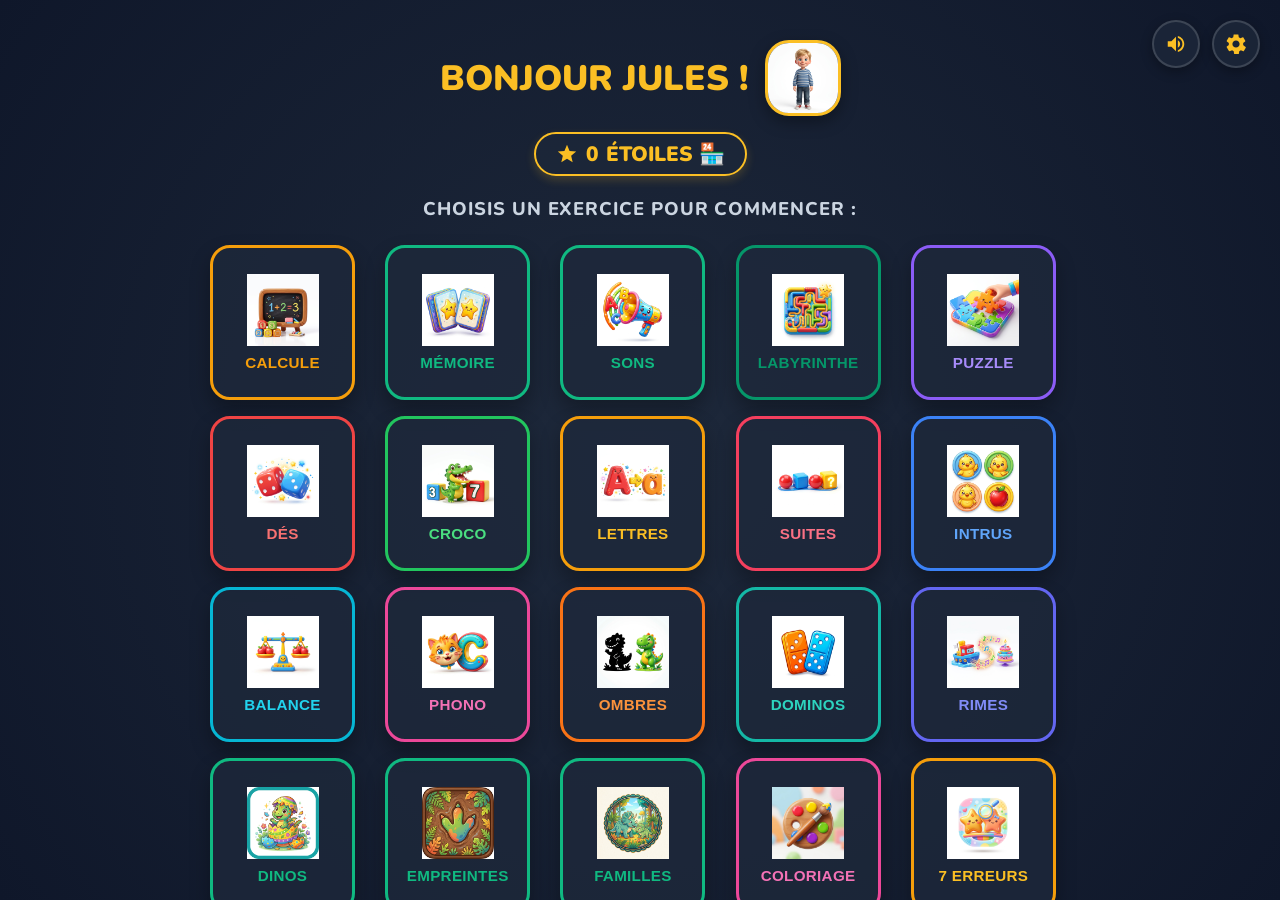
==== commit dd760130: "modifs app" ====
--- a/ecole_de_jules.html
+++ b/ecole_de_jules.html
@@ -2928,15 +2928,6 @@
                         <div id="header-wear-layer-book" style="position:absolute; top:82%; left:15%; display:none; pointer-events:none; z-index:10; font-family: initial;">📚</div>
                         <div id="header-wear-layer-ball" style="position:absolute; top:84%; right:12%; display:none; pointer-events:none; z-index:10; font-family: initial;">⚽</div>
                         <div id="header-wear-layer-toy_dino" style="position:absolute; top:82%; right:6%; display:none; pointer-events:none; z-index:10; font-family: initial;">🦖</div>
-                        <div id="header-wear-layer-headphones" style="position:absolute; top:0%; left:0%; display:none; pointer-events:none; z-index:10; font-family: initial;">🎧</div>
-                        <div id="header-wear-layer-snorkel" style="position:absolute; top:0%; left:0%; display:none; pointer-events:none; z-index:10; font-family: initial;">🤿</div>
-                        <div id="header-wear-layer-shield" style="position:absolute; top:0%; left:0%; display:none; pointer-events:none; z-index:5; font-family: initial;">🛡️</div>
-                        <div id="header-wear-layer-balloon" style="position:absolute; top:0%; left:0%; display:none; pointer-events:none; z-index:10; font-family: initial;">🎈</div>
-                        <div id="header-wear-layer-skateboard" style="position:absolute; top:0%; left:0%; display:none; pointer-events:none; z-index:2; font-family: initial;">🛹</div>
-                        <div id="header-wear-layer-teddy" style="position:absolute; top:0%; left:0%; display:none; pointer-events:none; z-index:10; font-family: initial;">🧸</div>
-                        <div id="header-wear-layer-rocket" style="position:absolute; top:0%; left:0%; display:none; pointer-events:none; z-index:10; font-family: initial;">🚀</div>
-                        <div id="header-wear-layer-puppy" style="position:absolute; top:0%; left:0%; display:none; pointer-events:none; z-index:10; font-family: initial;">🐶</div>
-                        <div id="header-wear-layer-kitten" style="position:absolute; top:0%; left:0%; display:none; pointer-events:none; z-index:10; font-family: initial;">🐱</div>
                     </div>
                 </div>
                 <div id="btn-open-shop" style="font-size: 1.3rem; font-weight: 900; color: #fbbf24; background: rgba(30, 41, 59, 0.65); padding: 6px 20px; border-radius: 24px; border: 2.5px solid #fbbf24; display: inline-flex; align-items: center; gap: 8px; margin-bottom: 8px; cursor: pointer; transition: transform 0.15s; box-shadow: 0 4px 10px rgba(250, 191, 36, 0.2);" title="Visiter la boutique de Jules 🏪">
@@ -2993,7 +2984,7 @@
                 </button>
                 <button class="menu-card" data-tab="phono" style="background: rgba(30, 41, 59, 0.75); border: 3px solid rgba(236, 72, 153, 0.3); border-radius: 32px; padding: 20px; width: 210px; height: 230px; display: flex; flex-direction: column; align-items: center; justify-content: center; gap: 12px; cursor: pointer; border-color: #ec4899; box-shadow: 0 10px 20px rgba(0,0,0,0.3);">
                     <img src="images/logo_phonetique.png" style="width: 110px; height: 110px; object-fit: contain;" />
-                    <span style="font-size: 1.3rem; font-weight: 900; color: #f472b6; text-transform: uppercase; letter-spacing: 0.05em;">MOTS</span>
+                    <span style="font-size: 1.3rem; font-weight: 900; color: #f472b6; text-transform: uppercase; letter-spacing: 0.05em;">PHONO</span>
                 </button>
                 <button class="menu-card" data-tab="ombres" style="background: rgba(30, 41, 59, 0.75); border: 3px solid rgba(249, 115, 22, 0.3); border-radius: 32px; padding: 20px; width: 210px; height: 230px; display: flex; flex-direction: column; align-items: center; justify-content: center; gap: 12px; cursor: pointer; border-color: #f97316; box-shadow: 0 10px 20px rgba(0,0,0,0.3);">
                     <img src="images/logo_ombres.png" style="width: 110px; height: 110px; object-fit: contain;" />
@@ -3132,21 +3123,12 @@
                             <div id="wear-layer-magnifier" style="position:absolute; top:50%; left:56%; font-size:60px; display:none; pointer-events:none; z-index:10;">🔍</div>
                             <div id="wear-layer-guitar" style="position:absolute; top:42%; left:34%; font-size:80px; transform:rotate(25deg); display:none; pointer-events:none; z-index:5;">🎸</div>
                             <div id="wear-layer-wand" style="position:absolute; top:50%; left:56%; font-size:60px; transform:rotate(15deg); display:none; pointer-events:none; z-index:10;">🪄</div>
-                            <div id="wear-layer-headphones" style="position:absolute; display:none; pointer-events:none; z-index:10;">🎧</div>
-                            <div id="wear-layer-snorkel" style="position:absolute; display:none; pointer-events:none; z-index:10;">🤿</div>
-                            <div id="wear-layer-shield" style="position:absolute; display:none; pointer-events:none; z-index:5;">🛡️</div>
-                            <div id="wear-layer-balloon" style="position:absolute; display:none; pointer-events:none; z-index:10;">🎈</div>
                             
                             <!-- Environment elements -->
                             <div id="wear-layer-bike" style="position:absolute; top:55%; left:2%; font-size:110px; z-index:2; display:none; pointer-events:none;">🚲</div>
                             <div id="wear-layer-book" style="position:absolute; top:82%; left:15%; font-size:45px; display:none; pointer-events:none; z-index:10;">📚</div>
                             <div id="wear-layer-ball" style="position:absolute; top:84%; right:12%; font-size:45px; display:none; pointer-events:none; z-index:10;">⚽</div>
                             <div id="wear-layer-toy_dino" style="position:absolute; top:82%; right:6%; font-size:50px; display:none; pointer-events:none; z-index:10;">🦖</div>
-                            <div id="wear-layer-skateboard" style="position:absolute; display:none; pointer-events:none; z-index:2;">🛹</div>
-                            <div id="wear-layer-teddy" style="position:absolute; display:none; pointer-events:none; z-index:10;">🧸</div>
-                            <div id="wear-layer-rocket" style="position:absolute; display:none; pointer-events:none; z-index:10;">🚀</div>
-                            <div id="wear-layer-puppy" style="position:absolute; display:none; pointer-events:none; z-index:10;">🐶</div>
-                            <div id="wear-layer-kitten" style="position:absolute; display:none; pointer-events:none; z-index:10;">🐱</div>
                         </div>
                         
                         <!-- Action Buttons -->
@@ -3296,9 +3278,12 @@
             </div>
 
             <!-- Save and Close button -->
-            <div style="display: flex; justify-content: center; margin-top: 24px;">
+            <div style="display: flex; flex-direction: column; gap: 12px; justify-content: center; margin-top: 24px;">
                 <button id="btn-settings-close" class="btn-modal-action btn-modal-next" style="width: 100%; border-radius: 20px; padding: 14px 0; font-weight: 900; background: linear-gradient(135deg, #fbbf24, #f59e0b); border: none; color: #0f172a; box-shadow: 0 4px 15px rgba(245, 158, 11, 0.4); cursor: pointer; transition: transform 0.2s, box-shadow 0.2s;">
                     SAUVEGARDER ET FERMER
+                </button>
+                <button id="btn-reset-all-progress" style="width: 100%; border-radius: 20px; padding: 10px 0; font-weight: 800; background: #e11d48; border: none; color: white; cursor: pointer; font-size: 0.8rem; transition: background 0.2s; text-transform: uppercase;">
+                    🗑️ Réinitialiser les récompenses de Jules
                 </button>
             </div>
         </div>
@@ -4233,6 +4218,41 @@
                     });
                 }
 
+                const btnResetProgress = document.getElementById('btn-reset-all-progress');
+                if (btnResetProgress) {
+                    btnResetProgress.addEventListener('click', () => {
+                        const confirmReset = confirm("Voulez-vous vraiment réinitialiser toutes les récompenses et étoiles de Jules ? Cette action est définitive.");
+                        if (confirmReset) {
+                            localStorage.removeItem('jules_stars');
+                            localStorage.removeItem('jules_completed');
+                            localStorage.removeItem('jules_avatar');
+                            localStorage.removeItem('jules_unlocked_stickers');
+                            localStorage.removeItem('jules_placed_stickers');
+                            localStorage.removeItem('jules_purchased_items');
+                            localStorage.removeItem('jules_equipped_items');
+                            localStorage.removeItem('jules_shop_calib');
+                            localStorage.removeItem('jules_daily_count');
+                            localStorage.removeItem('jules_daily_unlocked');
+                            
+                            this.stars = 0;
+                            this.completedGames = {};
+                            this.avatar = 'leo';
+                            this.unlockedStickers = ['flag'];
+                            this.placedStickers = [];
+                            this.purchasedItems = [];
+                            this.equippedItems = [];
+                            this.dailyQuestCount = 0;
+                            this.dailyQuestUnlocked = false;
+                            
+                            this.saveProgress();
+                            this.closeSettingsModal();
+                            
+                            alert("La progression de Jules a bien été réinitialisée ! 🧹");
+                            location.reload();
+                        }
+                    });
+                }
+
                 // Global voiceschanged listener to keep options updated
                 if (window.speechSynthesis) {
                     window.speechSynthesis.onvoiceschanged = () => {
@@ -4355,16 +4375,7 @@
                 ball: { x: 19.5, y: 76, size: 45, rotate: 0 },
                 toy_dino: { x: 53.5, y: 51, size: 50, rotate: 0 },
                 magician_hat: { x: 39, y: 0, size: 59, rotate: 0 },
-                magnifier: { x: 25, y: 47.5, size: 50, rotate: 15 },
-                headphones: { x: 55, y: 62, size: 43, rotate: 0 },
-                snorkel: { x: 42, y: 15, size: 50, rotate: 0 },
-                shield: { x: 23, y: 43.5, size: 83, rotate: 0 },
-                balloon: { x: 8.5, y: 27, size: 101, rotate: 0 },
-                skateboard: { x: 31.5, y: 71.5, size: 96, rotate: 11 },
-                teddy: { x: 37, y: 41, size: 72, rotate: 0 },
-                rocket: { x: 6, y: 12.5, size: 67, rotate: 0 },
-                puppy: { x: 59.5, y: 72.5, size: 50, rotate: 0 },
-                kitten: { x: 19.5, y: 74.5, size: 49, rotate: 0 }
+                magnifier: { x: 25, y: 47.5, size: 50, rotate: 15 }
             },
 
             shopItems: [
@@ -4379,16 +4390,7 @@
                 { id: 'magnifier', label: "Loupe Détective", emoji: "🔍", cost: 4, type: 'wearable' },
                 { id: 'wand', label: "Baguette Magique", emoji: "🪄", cost: 5, type: 'wearable' },
                 { id: 'guitar', label: "Guitare Rock", emoji: "🎸", cost: 6, type: 'wearable' },
-                { id: 'magician_hat', label: "Chapeau Magicien", emoji: "🎩", cost: 5, type: 'wearable' },
-                { id: 'headphones', label: "Casque Audio", emoji: "🎧", cost: 5, type: 'wearable' },
-                { id: 'snorkel', label: "Masque & Tuba", emoji: "🤿", cost: 4, type: 'wearable' },
-                { id: 'shield', label: "Bouclier", emoji: "🛡️", cost: 5, type: 'wearable' },
-                { id: 'balloon', label: "Ballon Hélium", emoji: "🎈", cost: 2, type: 'wearable' },
-                { id: 'skateboard', label: "Skate Cool", emoji: "🛹", cost: 6, type: 'toy' },
-                { id: 'teddy', label: "Nounours", emoji: "🧸", cost: 3, type: 'toy' },
-                { id: 'rocket', label: "Fusée Jouet", emoji: "🚀", cost: 5, type: 'toy' },
-                { id: 'puppy', label: "Petit Chiot", emoji: "🐶", cost: 7, type: 'toy' },
-                { id: 'kitten', label: "Petit Chaton", emoji: "🐱", cost: 7, type: 'toy' }
+                { id: 'magician_hat', label: "Chapeau Magicien", emoji: "🎩", cost: 5, type: 'wearable' }
             ],
 
             initShop() {
@@ -4813,7 +4815,7 @@
                 } else if (gameId === 'balance_scale') {
                     gameDetails = { id: 'balance_scale', title: 'LA BALANCE' };
                 } else if (gameId === 'word_start_sound') {
-                    gameDetails = { id: 'word_start_sound', title: "L'IMAGE ET LE MOT" };
+                    gameDetails = { id: 'word_start_sound', title: "LE PREMIER SON" };
                 } else if (gameId === 'shadow_match') {
                     gameDetails = { id: 'shadow_match', title: "L'OMBRE MYSTÈRE" };
                 } else if (gameId === 'dominoes') {
@@ -5754,7 +5756,7 @@
 
                 if (ch.isCorrect) {
                     card.classList.add('correct');
-                    AudioSynth.playRoar();
+                    AudioSynth.playCorrect();
                     const q = this.questions[this.round];
                     document.getElementById('g5-text-bubble').innerText = ` Oui ! Dans "${ch.word}" tu entends le son [${q.letter}] !`;
                     
@@ -5878,7 +5880,7 @@
 
                     if (this.checkIfCorrect(this.tiles)) {
                         this.isDone = true;
-                        AudioSynth.playRoar();
+                        AudioSynth.playCorrect();
                         setTimeout(() => this.parent.onGameWin('dino_jigsaw'), 600);
                     }
                 }
@@ -6208,7 +6210,7 @@
                     this.round++;
                     setTimeout(() => {
                         if (this.round >= this.dinosaurs.length) {
-                            AudioSynth.playRoar();
+                            AudioSynth.playCorrect();
                             this.parent.onGameWin('dino_spelling');
                         } else {
                             this.locked = false;
@@ -6391,7 +6393,7 @@
                     this.round++;
                     setTimeout(() => {
                         if (this.round >= this.maxRounds) {
-                            AudioSynth.playRoar();
+                            AudioSynth.playCorrect();
                             this.parent.onGameWin('dino_tracks');
                         } else {
                             this.locked = false;
@@ -7881,7 +7883,7 @@
                 btn.style.opacity = '1';
 
                 if (chosenId === correctId) {
-                    AudioSynth.playRoar();
+                    AudioSynth.playCorrect();
                     btn.style.background = '#16a34a';
                     btn.style.borderColor = '#22c55e';
                     btn.style.transform = 'scale(1.06)';
@@ -9877,40 +9879,36 @@
             destroy() {}
         };
 
-        // ----------------- GAME 21: PHONO – Quel mot correspond à l'image ? -----------------
+        // ----------------- GAME 21: PHONO – Quel son commence ce mot ? -----------------
         GAME_ENGINES['word_start_sound'] = class {
             constructor(container, parentApp) {
                 this.container = container;
                 this.parent = parentApp;
                 this.round = 0;
-                this.maxRounds = 5;
+                this.maxRounds = 6;
                 this.isDone = false;
                 this.answered = false;
                 
-                this.instruction = "TROUVE LE MOT CORRESPONDANT !";
-
-                // 20 simple words and emojis (easy to read, easy to recognize)
+                this.instruction = "TROUVE LA PREMIÈRE LETTRE !";
+
+                // Word start list
                 this.pool = [
-                    { emoji: '🍎', word: 'POMME', wrong: ['BANANE', 'TOMATE'] },
-                    { emoji: '🌳', word: 'ARBRE', wrong: ['ROSE', 'SALADE'] },
-                    { emoji: '👵', word: 'MAMY', wrong: ['MAMAN', 'PAPA'] },
-                    { emoji: '👩', word: 'MAMAN', wrong: ['MAMY', 'PAPA'] },
-                    { emoji: '👨', word: 'PAPA', wrong: ['MAMAN', 'MAMY'] },
-                    { emoji: '🥧', word: 'TARTE', wrong: ['POMME', 'BOL'] },
-                    { emoji: '🌹', word: 'ROSE', wrong: ['ARBRE', 'TASSE'] },
-                    { emoji: '🍌', word: 'BANANE', wrong: ['POMME', 'TOMATE'] },
-                    { emoji: '🍅', word: 'TOMATE', wrong: ['SALADE', 'BANANE'] },
-                    { emoji: '🏍️', word: 'MOTO', wrong: ['VÉLO', 'BUS'] },
-                    { emoji: '🚲', word: 'VÉLO', wrong: ['MOTO', 'BUS'] },
-                    { emoji: '🤖', word: 'ROBOT', wrong: ['MOTO', 'VÉLO'] },
-                    { emoji: '🥗', word: 'SALADE', wrong: ['TOMATE', 'ARBRE'] },
-                    { emoji: '🎒', word: 'SAC', wrong: ['BOL', 'LIT'] },
-                    { emoji: '🚌', word: 'BUS', wrong: ['VÉLO', 'MOTO'] },
-                    { emoji: '🛏️', word: 'LIT', wrong: ['PORTE', 'SAC'] },
-                    { emoji: '🚪', word: 'PORTE', wrong: ['LIT', 'ARBRE'] },
-                    { emoji: '🌙', word: 'LUNE', wrong: ['BUS', 'ROBOT'] },
-                    { emoji: '🥣', word: 'BOL', wrong: ['TASSE', 'SAC'] },
-                    { emoji: '☕', word: 'TASSE', wrong: ['BOL', 'TARTE'] }
+                    { emoji: '🐱', word: 'CHAT', letter: 'C', wrong: ['M', 'B'] },
+                    { emoji: '🍌', word: 'BANANE', letter: 'B', wrong: ['P', 'T'] },
+                    { emoji: '☀️', word: 'SOLEIL', letter: 'S', wrong: ['L', 'M'] },
+                    { emoji: '🌸', word: 'FLEUR', letter: 'F', wrong: ['V', 'R'] },
+                    { emoji: '🚂', word: 'TRAIN', letter: 'T', wrong: ['D', 'N'] },
+                    { emoji: '🦁', word: 'LION', letter: 'L', wrong: ['S', 'C'] },
+                    { emoji: '🏠', word: 'MAISON', letter: 'M', wrong: ['N', 'L'] },
+                    { emoji: '🚗', word: 'VOITURE', letter: 'V', wrong: ['F', 'P'] },
+                    { emoji: '🐰', word: 'LAPIN', letter: 'L', wrong: ['B', 'R'] },
+                    { emoji: '🍎', word: 'POMME', letter: 'P', wrong: ['T', 'M'] },
+                    { emoji: '🐸', word: 'GRENOUILLE', letter: 'G', wrong: ['C', 'F'] },
+                    { emoji: '⛵', word: 'BATEAU', letter: 'B', wrong: ['V', 'D'] },
+                    { emoji: '🦖', word: 'DINO', letter: 'D', wrong: ['T', 'G'] },
+                    { emoji: '🍍', word: 'ANANAS', letter: 'A', wrong: ['O', 'I'] },
+                    { emoji: '🦊', word: 'RENARD', letter: 'R', wrong: ['F', 'L'] },
+                    { emoji: '🕊️', word: 'OISEAU', letter: 'O', wrong: ['A', 'E'] }
                 ];
                 
                 this.usedIndexes = [];
@@ -9922,7 +9920,11 @@
                 this.nextRound();
             }
             speakInstruction() {
-                Speech.speak("Trouve le mot qui correspond à l'image.");
+                if (this.currentItem) {
+                    Speech.speak("Trouve la première lettre du mot : " + this.currentItem.word);
+                } else {
+                    Speech.speak(this.instruction);
+                }
             }
             nextRound() {
                 this.round++;
@@ -9941,7 +9943,7 @@
                 this.currentItem = currentItem;
 
                 // Shuffle choices (correct + 2 wrongs)
-                const choices = [currentItem.word, ...currentItem.wrong].sort(() => Math.random() - 0.5);
+                const choices = [currentItem.letter, ...currentItem.wrong].sort(() => Math.random() - 0.5);
 
                 this.renderGame(currentItem, choices);
                 this.speakInstruction();
@@ -9955,12 +9957,13 @@
 
                         <!-- Instruction -->
                         <div style="font-size:1.1rem; font-weight:800; color:#fbbf24; text-transform:uppercase; letter-spacing:0.05em; text-align:center;">
-                            Trouve le mot qui correspond à l'image !
+                            Par quelle lettre commence ce mot ?
                         </div>
 
-                        <!-- Main card with Emoji -->
-                        <div style="background:rgba(30,41,59,0.7); border:3px solid rgba(255,255,255,0.12); border-radius:32px; width:100%; display:flex; flex-direction:column; align-items:center; justify-content:center; padding:32px 20px; box-shadow:0 10px 25px rgba(0,0,0,0.4);">
-                            <div style="font-size:7.5rem; line-height:1; filter: drop-shadow(0 8px 12px rgba(0,0,0,0.3));">${item.emoji}</div>
+                        <!-- Main card with Emoji and Word -->
+                        <div style="background:rgba(30,41,59,0.7); border:3px solid rgba(255,255,255,0.12); border-radius:32px; width:100%; display:flex; flex-direction:column; align-items:center; justify-content:center; padding:24px 20px; box-shadow:0 10px 25px rgba(0,0,0,0.4);">
+                            <div style="font-size:7rem; line-height:1; margin-bottom:12px; filter: drop-shadow(0 8px 12px rgba(0,0,0,0.3));">${item.emoji}</div>
+                            <div style="font-size:2.8rem; font-weight:900; color:white; letter-spacing:0.1em; font-family:'Outfit', sans-serif;">${item.word}</div>
                         </div>
 
                         <!-- Choices 3 buttons row -->
@@ -9970,10 +9973,9 @@
                                     background: rgba(30,41,59,0.9);
                                     border: 3px solid rgba(255,255,255,0.12);
                                     border-radius: 24px;
-                                    font-size: 1.6rem;
+                                    font-size: 3.5rem;
                                     font-weight: 900;
-                                    flex: 1;
-                                    height: 80px;
+                                    width: 90px; height: 90px;
                                     cursor: pointer;
                                     transition: all 0.15s;
                                     box-shadow: 0 6px 15px rgba(0,0,0,0.3);
@@ -9981,9 +9983,6 @@
                                     line-height: 1;
                                     font-family:'Outfit', sans-serif;
                                     color: #f472b6;
-                                    text-transform: uppercase;
-                                    letter-spacing: 0.05em;
-                                    padding: 0 10px;
                                 ">${ch}</button>
                             `).join('')}
                         </div>
@@ -9996,7 +9995,7 @@
                 // Bind choices
                 this.container.querySelectorAll('[data-choice]').forEach(btn => {
                     btn.addEventListener('mouseover', () => {
-                        btn.style.transform = 'scale(1.08)';
+                        btn.style.transform = 'scale(1.12)';
                         btn.style.borderColor = '#ec4899';
                     });
                     btn.addEventListener('mouseout', () => {
@@ -10006,7 +10005,7 @@
                     btn.addEventListener('click', () => {
                         if (this.answered || this.isDone) return;
                         AudioSynth.playClick();
-                        this.validate(btn.getAttribute('data-choice'), item.word, btn);
+                        this.validate(btn.getAttribute('data-choice'), item.letter, btn);
                     });
                 });
             }
@@ -10026,11 +10025,11 @@
                     btn.style.background = '#16a34a';
                     btn.style.borderColor = '#22c55e';
                     btn.style.color = 'white';
-                    btn.style.transform = 'scale(1.05)';
+                    btn.style.transform = 'scale(1.1)';
                     
                     if (fb) {
                         fb.style.color = '#22c55e';
-                        fb.textContent = `✅ Bravo ! C'est le mot ${correct} !`;
+                        fb.textContent = `✅ Bravo ! ${correct} comme ${btn.textContent} !`;
                     }
 
                     if (this.round >= this.maxRounds) {
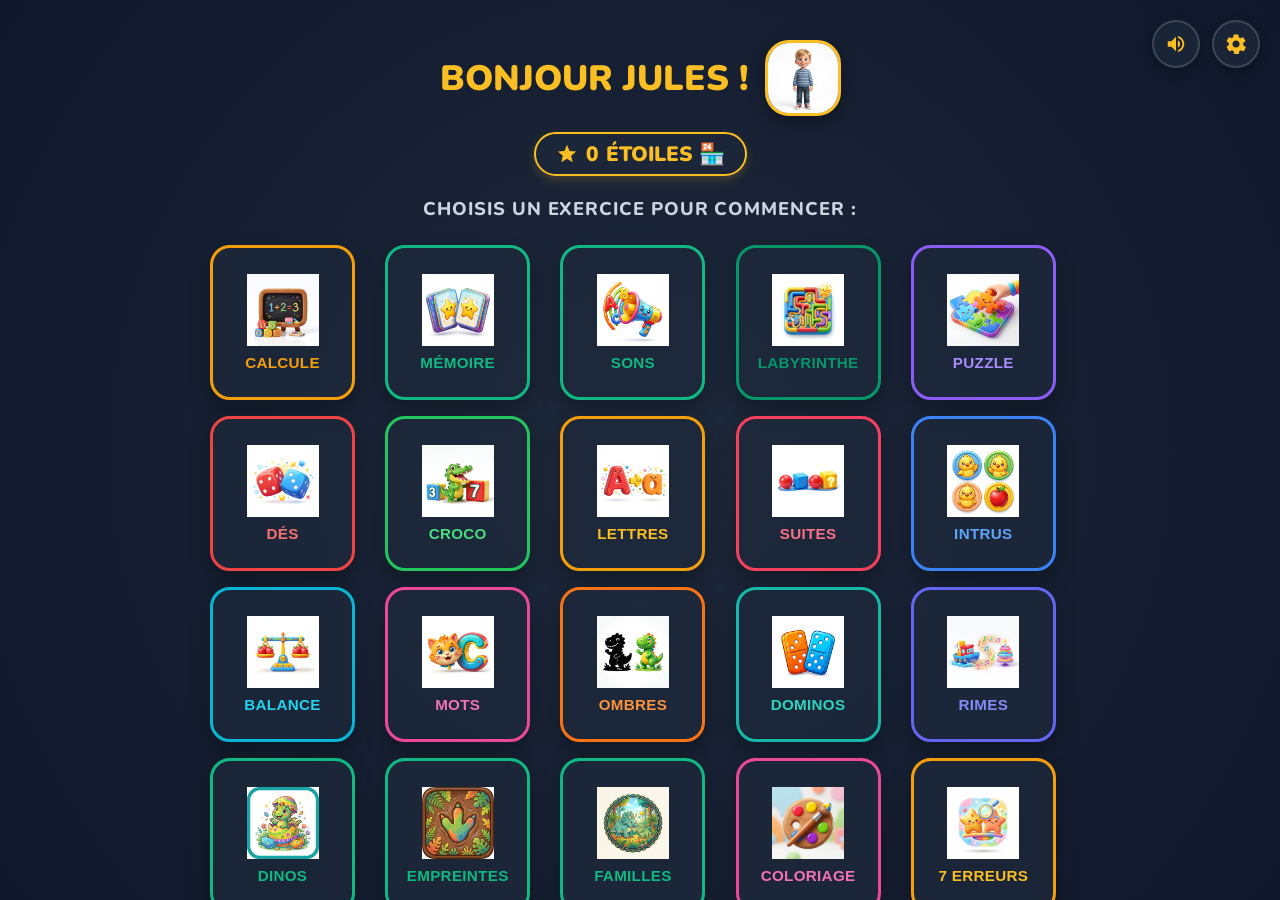
==== commit 9f2188b4: "correction erreurs suppresion" ====
--- a/ecole_de_jules.html
+++ b/ecole_de_jules.html
@@ -967,6 +967,10 @@
         .g5-choice-card .choice-emoji {
             font-size: 3rem;
             margin-bottom: 6px;
+            height: 64px;
+            display: flex;
+            align-items: center;
+            justify-content: center;
         }
 
         .g5-choice-card .choice-word {
@@ -2928,6 +2932,15 @@
                         <div id="header-wear-layer-book" style="position:absolute; top:82%; left:15%; display:none; pointer-events:none; z-index:10; font-family: initial;">📚</div>
                         <div id="header-wear-layer-ball" style="position:absolute; top:84%; right:12%; display:none; pointer-events:none; z-index:10; font-family: initial;">⚽</div>
                         <div id="header-wear-layer-toy_dino" style="position:absolute; top:82%; right:6%; display:none; pointer-events:none; z-index:10; font-family: initial;">🦖</div>
+                        <div id="header-wear-layer-headphones" style="position:absolute; top:0%; left:0%; display:none; pointer-events:none; z-index:10; font-family: initial;">🎧</div>
+                        <div id="header-wear-layer-snorkel" style="position:absolute; top:0%; left:0%; display:none; pointer-events:none; z-index:10; font-family: initial;">🤿</div>
+                        <div id="header-wear-layer-shield" style="position:absolute; top:0%; left:0%; display:none; pointer-events:none; z-index:5; font-family: initial;">🛡️</div>
+                        <div id="header-wear-layer-balloon" style="position:absolute; top:0%; left:0%; display:none; pointer-events:none; z-index:10; font-family: initial;">🎈</div>
+                        <div id="header-wear-layer-skateboard" style="position:absolute; top:0%; left:0%; display:none; pointer-events:none; z-index:2; font-family: initial;">🛹</div>
+                        <div id="header-wear-layer-teddy" style="position:absolute; top:0%; left:0%; display:none; pointer-events:none; z-index:10; font-family: initial;">🧸</div>
+                        <div id="header-wear-layer-rocket" style="position:absolute; top:0%; left:0%; display:none; pointer-events:none; z-index:10; font-family: initial;">🚀</div>
+                        <div id="header-wear-layer-puppy" style="position:absolute; top:0%; left:0%; display:none; pointer-events:none; z-index:10; font-family: initial;">🐶</div>
+                        <div id="header-wear-layer-kitten" style="position:absolute; top:0%; left:0%; display:none; pointer-events:none; z-index:10; font-family: initial;">🐱</div>
                     </div>
                 </div>
                 <div id="btn-open-shop" style="font-size: 1.3rem; font-weight: 900; color: #fbbf24; background: rgba(30, 41, 59, 0.65); padding: 6px 20px; border-radius: 24px; border: 2.5px solid #fbbf24; display: inline-flex; align-items: center; gap: 8px; margin-bottom: 8px; cursor: pointer; transition: transform 0.15s; box-shadow: 0 4px 10px rgba(250, 191, 36, 0.2);" title="Visiter la boutique de Jules 🏪">
@@ -2984,7 +2997,7 @@
                 </button>
                 <button class="menu-card" data-tab="phono" style="background: rgba(30, 41, 59, 0.75); border: 3px solid rgba(236, 72, 153, 0.3); border-radius: 32px; padding: 20px; width: 210px; height: 230px; display: flex; flex-direction: column; align-items: center; justify-content: center; gap: 12px; cursor: pointer; border-color: #ec4899; box-shadow: 0 10px 20px rgba(0,0,0,0.3);">
                     <img src="images/logo_phonetique.png" style="width: 110px; height: 110px; object-fit: contain;" />
-                    <span style="font-size: 1.3rem; font-weight: 900; color: #f472b6; text-transform: uppercase; letter-spacing: 0.05em;">PHONO</span>
+                    <span style="font-size: 1.3rem; font-weight: 900; color: #f472b6; text-transform: uppercase; letter-spacing: 0.05em;">MOTS</span>
                 </button>
                 <button class="menu-card" data-tab="ombres" style="background: rgba(30, 41, 59, 0.75); border: 3px solid rgba(249, 115, 22, 0.3); border-radius: 32px; padding: 20px; width: 210px; height: 230px; display: flex; flex-direction: column; align-items: center; justify-content: center; gap: 12px; cursor: pointer; border-color: #f97316; box-shadow: 0 10px 20px rgba(0,0,0,0.3);">
                     <img src="images/logo_ombres.png" style="width: 110px; height: 110px; object-fit: contain;" />
@@ -3123,12 +3136,21 @@
                             <div id="wear-layer-magnifier" style="position:absolute; top:50%; left:56%; font-size:60px; display:none; pointer-events:none; z-index:10;">🔍</div>
                             <div id="wear-layer-guitar" style="position:absolute; top:42%; left:34%; font-size:80px; transform:rotate(25deg); display:none; pointer-events:none; z-index:5;">🎸</div>
                             <div id="wear-layer-wand" style="position:absolute; top:50%; left:56%; font-size:60px; transform:rotate(15deg); display:none; pointer-events:none; z-index:10;">🪄</div>
+                            <div id="wear-layer-headphones" style="position:absolute; display:none; pointer-events:none; z-index:10;">🎧</div>
+                            <div id="wear-layer-snorkel" style="position:absolute; display:none; pointer-events:none; z-index:10;">🤿</div>
+                            <div id="wear-layer-shield" style="position:absolute; display:none; pointer-events:none; z-index:5;">🛡️</div>
+                            <div id="wear-layer-balloon" style="position:absolute; display:none; pointer-events:none; z-index:10;">🎈</div>
                             
                             <!-- Environment elements -->
                             <div id="wear-layer-bike" style="position:absolute; top:55%; left:2%; font-size:110px; z-index:2; display:none; pointer-events:none;">🚲</div>
                             <div id="wear-layer-book" style="position:absolute; top:82%; left:15%; font-size:45px; display:none; pointer-events:none; z-index:10;">📚</div>
                             <div id="wear-layer-ball" style="position:absolute; top:84%; right:12%; font-size:45px; display:none; pointer-events:none; z-index:10;">⚽</div>
                             <div id="wear-layer-toy_dino" style="position:absolute; top:82%; right:6%; font-size:50px; display:none; pointer-events:none; z-index:10;">🦖</div>
+                            <div id="wear-layer-skateboard" style="position:absolute; display:none; pointer-events:none; z-index:2;">🛹</div>
+                            <div id="wear-layer-teddy" style="position:absolute; display:none; pointer-events:none; z-index:10;">🧸</div>
+                            <div id="wear-layer-rocket" style="position:absolute; display:none; pointer-events:none; z-index:10;">🚀</div>
+                            <div id="wear-layer-puppy" style="position:absolute; display:none; pointer-events:none; z-index:10;">🐶</div>
+                            <div id="wear-layer-kitten" style="position:absolute; display:none; pointer-events:none; z-index:10;">🐱</div>
                         </div>
                         
                         <!-- Action Buttons -->
@@ -3353,6 +3375,9 @@
             playError() {
                 if (!this.enabled) return;
                 this.init();
+                if (typeof App !== 'undefined') {
+                    App.hadErrors = true;
+                }
                 const osc = this.ctx.createOscillator();
                 const gain = this.ctx.createGain();
                 osc.connect(gain);
@@ -4375,22 +4400,40 @@
                 ball: { x: 19.5, y: 76, size: 45, rotate: 0 },
                 toy_dino: { x: 53.5, y: 51, size: 50, rotate: 0 },
                 magician_hat: { x: 39, y: 0, size: 59, rotate: 0 },
-                magnifier: { x: 25, y: 47.5, size: 50, rotate: 15 }
+                magnifier: { x: 25, y: 47.5, size: 50, rotate: 15 },
+                headphones: { x: 55, y: 62, size: 43, rotate: 0 },
+                snorkel: { x: 42, y: 15, size: 50, rotate: 0 },
+                shield: { x: 23, y: 43.5, size: 83, rotate: 0 },
+                balloon: { x: 8.5, y: 27, size: 101, rotate: 0 },
+                skateboard: { x: 31.5, y: 71.5, size: 96, rotate: 11 },
+                teddy: { x: 37, y: 41, size: 72, rotate: 0 },
+                rocket: { x: 6, y: 12.5, size: 67, rotate: 0 },
+                puppy: { x: 59.5, y: 72.5, size: 50, rotate: 0 },
+                kitten: { x: 19.5, y: 74.5, size: 49, rotate: 0 }
             },
 
             shopItems: [
-                { id: 'cap', label: "Casquette Cool", emoji: "🧢", cost: 3, type: 'wearable' },
-                { id: 'sunglasses', label: "Lunettes Soleil", emoji: "🕶️", cost: 4, type: 'wearable' },
-                { id: 'book', label: "Livre d'Images", emoji: "📚", cost: 3, type: 'toy' },
-                { id: 'ball', label: "Ballon de Foot", emoji: "⚽", cost: 3, type: 'toy' },
-                { id: 'bike', label: "Super Vélo", emoji: "🚲", cost: 8, type: 'toy' },
-                { id: 'toy_dino', label: "Jouet Dino", emoji: "🦖", cost: 5, type: 'toy' },
-                { id: 'crown', label: "Couronne de Roi", emoji: "👑", cost: 6, type: 'wearable' },
-                { id: 'backpack', label: "Sac à Dos", emoji: "🎒", cost: 4, type: 'wearable' },
-                { id: 'magnifier', label: "Loupe Détective", emoji: "🔍", cost: 4, type: 'wearable' },
-                { id: 'wand', label: "Baguette Magique", emoji: "🪄", cost: 5, type: 'wearable' },
-                { id: 'guitar', label: "Guitare Rock", emoji: "🎸", cost: 6, type: 'wearable' },
-                { id: 'magician_hat', label: "Chapeau Magicien", emoji: "🎩", cost: 5, type: 'wearable' }
+                { id: 'cap', label: "Casquette Cool", emoji: "🧢", cost: 6, type: 'wearable' },
+                { id: 'sunglasses', label: "Lunettes Soleil", emoji: "🕶️", cost: 8, type: 'wearable' },
+                { id: 'book', label: "Livre d'Images", emoji: "📚", cost: 6, type: 'toy' },
+                { id: 'ball', label: "Ballon de Foot", emoji: "⚽", cost: 6, type: 'toy' },
+                { id: 'bike', label: "Super Vélo", emoji: "🚲", cost: 16, type: 'toy' },
+                { id: 'toy_dino', label: "Jouet Dino", emoji: "🦖", cost: 10, type: 'toy' },
+                { id: 'crown', label: "Couronne de Roi", emoji: "👑", cost: 12, type: 'wearable' },
+                { id: 'backpack', label: "Sac à Dos", emoji: "🎒", cost: 8, type: 'wearable' },
+                { id: 'magnifier', label: "Loupe Détective", emoji: "🔍", cost: 8, type: 'wearable' },
+                { id: 'wand', label: "Baguette Magique", emoji: "🪄", cost: 10, type: 'wearable' },
+                { id: 'guitar', label: "Guitare Rock", emoji: "🎸", cost: 12, type: 'wearable' },
+                { id: 'magician_hat', label: "Chapeau Magicien", emoji: "🎩", cost: 10, type: 'wearable' },
+                { id: 'headphones', label: "Casque Audio", emoji: "🎧", cost: 10, type: 'wearable' },
+                { id: 'snorkel', label: "Masque & Tuba", emoji: "🤿", cost: 8, type: 'wearable' },
+                { id: 'shield', label: "Bouclier", emoji: "🛡️", cost: 10, type: 'wearable' },
+                { id: 'balloon', label: "Ballon Hélium", emoji: "🎈", cost: 4, type: 'wearable' },
+                { id: 'skateboard', label: "Skate Cool", emoji: "🛹", cost: 12, type: 'toy' },
+                { id: 'teddy', label: "Nounours", emoji: "🧸", cost: 6, type: 'toy' },
+                { id: 'rocket', label: "Fusée Jouet", emoji: "🚀", cost: 10, type: 'toy' },
+                { id: 'puppy', label: "Petit Chiot", emoji: "🐶", cost: 14, type: 'toy' },
+                { id: 'kitten', label: "Petit Chaton", emoji: "🐱", cost: 14, type: 'toy' }
             ],
 
             initShop() {
@@ -4770,6 +4813,7 @@
 
             launchGame(gameId) {
                 this.activeGameId = gameId;
+                this.hadErrors = false;
                 
                 // Auto-detect activeWorldId
                 if (gameId === 'dino_spelling') this.activeWorldId = 'dinos';
@@ -4815,7 +4859,7 @@
                 } else if (gameId === 'balance_scale') {
                     gameDetails = { id: 'balance_scale', title: 'LA BALANCE' };
                 } else if (gameId === 'word_start_sound') {
-                    gameDetails = { id: 'word_start_sound', title: "LE PREMIER SON" };
+                    gameDetails = { id: 'word_start_sound', title: "L'IMAGE ET LE MOT" };
                 } else if (gameId === 'shadow_match') {
                     gameDetails = { id: 'shadow_match', title: "L'OMBRE MYSTÈRE" };
                 } else if (gameId === 'dominoes') {
@@ -4876,8 +4920,9 @@
             },
 
             onGameWin(gameId) {
-                // Add stars (1 per game, unlimited replays)
-                this.stars += 1;
+                // Add stars (2 for perfect, 1 if mistakes were made)
+                const starsEarned = this.hadErrors ? 1 : 2;
+                this.stars += starsEarned;
                 this.saveProgress();
                 this.updateGlobalDisplay();
 
@@ -4886,8 +4931,15 @@
 
                 // Update modal content
                 const modal = document.getElementById('success-modal');
-                modal.querySelector('.modal-stars-row').querySelectorAll('svg').forEach(s => s.classList.add('earned'));
-                document.getElementById('modal-rewards-label-text').innerText = `+1 étoile ! ⭐️`;
+                const svgs = modal.querySelector('.modal-stars-row').querySelectorAll('svg');
+                svgs.forEach((s, idx) => {
+                    if (idx < starsEarned) {
+                        s.classList.add('earned');
+                    } else {
+                        s.classList.remove('earned');
+                    }
+                });
+                document.getElementById('modal-rewards-label-text').innerText = `+${starsEarned} étoile${starsEarned > 1 ? 's' : ''} ! ⭐️`;
                 document.getElementById('modal-total-stars-text').innerText = `Total : ${this.stars} étoiles au compteur`;
                 document.getElementById('btn-modal-exit-to-lobby').innerHTML = `← RETOUR`;
                 document.getElementById('btn-modal-replay-game').innerHTML = `↺ REJOUER`;
@@ -5118,10 +5170,10 @@
                     Speech.speak(`Génial ! Tu as débloqué l'autocollant ${rewardSticker.name} !`);
                 } else {
                     chest.innerHTML = `<img src="images/ui_star.png" style="width: 120px; height: 120px; object-fit: contain;">`;
-                    this.stars += 20;
-                    rewardLabel.innerText = "Tu as déjà tous les autocollants ! Voici 20 étoiles ! ⭐️";
+                    this.stars += 40;
+                    rewardLabel.innerText = "Tu as déjà tous les autocollants ! Voici 40 étoiles ! ⭐️";
                     rewardLabel.style.display = 'block';
-                    Speech.speak("Tu as déjà tous les autocollants ! Voici 20 étoiles !");
+                    Speech.speak("Tu as déjà tous les autocollants ! Voici 40 étoiles !");
                 }
                 
                 this.dailyQuestUnlocked = true;
@@ -5704,13 +5756,167 @@
                 this.parent = parentApp;
                 this.round = 1;
                 this.instruction = "TROUVE LE SON !";
-                this.questions = {
-                    1: { letter: "A", soundName: "A", hint: 'TROUVE LE SON "A" !', choices: [{ src: "sound_avion.png", word: "Avion", isCorrect: true }, { src: "sound_ours.png", word: "Ours", isCorrect: false }, { src: "sound_robot.png", word: "Robot", isCorrect: false }, { src: "sound_mouton.png", word: "Mouton", isCorrect: false }] },
-                    2: { letter: "O", soundName: "O", hint: 'TROUVE LE SON "O" !', choices: [{ src: "sound_ours.png", word: "Ours", isCorrect: false }, { src: "sound_avion.png", word: "Avion", isCorrect: false }, { src: "sound_ile.png", word: "Île", isCorrect: false }, { src: "sound_robot.png", word: "Robot", isCorrect: true }] },
-                    3: { letter: "I", soundName: "I", hint: 'TROUVE LE SON "I" !', choices: [{ src: "sound_ile.png", word: "Île", isCorrect: true }, { src: "sound_ours.png", word: "Ours", isCorrect: false }, { src: "sound_robot.png", word: "Robot", isCorrect: false }, { src: "sound_mouton.png", word: "Mouton", isCorrect: false }] },
-                    4: { letter: "R", soundName: "R", hint: 'TROUVE LE SON "R" !', choices: [{ src: "sound_robot.png", word: "Robot", isCorrect: true }, { src: "sound_ile.png", word: "Île", isCorrect: false }, { src: "sound_avion.png", word: "Avion", isCorrect: false }, { src: "sound_mouton.png", word: "Mouton", isCorrect: false }] },
-                    5: { letter: "M", soundName: "M", hint: 'TROUVE LE SON "M" !', choices: [{ src: "sound_mouton.png", word: "Mouton", isCorrect: true }, { src: "sound_ours.png", word: "Ours", isCorrect: false }, { src: "sound_ile.png", word: "Île", isCorrect: false }, { src: "sound_robot.png", word: "Robot", isCorrect: false }] }
-                };
+                
+                // Pre-verified list of questions without any phonetic ambiguity or multiple correct answers
+                this.questionPool = [
+                    {
+                        letter: "A",
+                        soundName: "A",
+                        hint: 'TROUVE LE SON "A" !',
+                        choices: [
+                            { word: "Avion", src: "sound_avion.png", isCorrect: true },
+                            { word: "Ours", src: "sound_ours.png", isCorrect: false },
+                            { word: "Robot", src: "sound_robot.png", isCorrect: false },
+                            { word: "Mouton", src: "sound_mouton.png", isCorrect: false }
+                        ]
+                    },
+                    {
+                        letter: "O",
+                        soundName: "O",
+                        hint: 'TROUVE LE SON "O" !',
+                        choices: [
+                            { word: "Robot", src: "sound_robot.png", isCorrect: true },
+                            { word: "Avion", src: "sound_avion.png", isCorrect: false },
+                            { word: "Île", src: "sound_ile.png", isCorrect: false },
+                            { word: "Miel", emoji: "🍯", isCorrect: false }
+                        ]
+                    },
+                    {
+                        letter: "I",
+                        soundName: "I",
+                        hint: 'TROUVE LE SON "I" !',
+                        choices: [
+                            { word: "Île", src: "sound_ile.png", isCorrect: true },
+                            { word: "Ours", src: "sound_ours.png", isCorrect: false },
+                            { word: "Mouton", src: "sound_mouton.png", isCorrect: false },
+                            { word: "Rose", emoji: "🌹", isCorrect: false }
+                        ]
+                    },
+                    {
+                        letter: "R",
+                        soundName: "R",
+                        hint: 'TROUVE LE SON "R" !',
+                        choices: [
+                            { word: "Robot", src: "sound_robot.png", isCorrect: true },
+                            { word: "Île", src: "sound_ile.png", isCorrect: false },
+                            { word: "Avion", src: "sound_avion.png", isCorrect: false },
+                            { word: "Mouton", src: "sound_mouton.png", isCorrect: false }
+                        ]
+                    },
+                    {
+                        letter: "M",
+                        soundName: "M",
+                        hint: 'TROUVE LE SON "M" !',
+                        choices: [
+                            { word: "Mouton", src: "sound_mouton.png", isCorrect: true },
+                            { word: "Ours", src: "sound_ours.png", isCorrect: false },
+                            { word: "Île", src: "sound_ile.png", isCorrect: false },
+                            { word: "Robot", src: "sound_robot.png", isCorrect: false }
+                        ]
+                    },
+                    {
+                        letter: "A",
+                        soundName: "A",
+                        hint: 'TROUVE LE SON "A" !',
+                        choices: [
+                            { word: "Ananas", emoji: "🍍", isCorrect: true },
+                            { word: "Miel", emoji: "🍯", isCorrect: false },
+                            { word: "Igloo", emoji: "🛖", isCorrect: false },
+                            { word: "Singe", emoji: "🐒", isCorrect: false }
+                        ]
+                    },
+                    {
+                        letter: "O",
+                        soundName: "O",
+                        hint: 'TROUVE LE SON "O" !',
+                        choices: [
+                            { word: "Orange", emoji: "🍊", isCorrect: true },
+                            { word: "Main", emoji: "🖐️", isCorrect: false },
+                            { word: "Ananas", emoji: "🍍", isCorrect: false },
+                            { word: "Livre", emoji: "📖", isCorrect: false }
+                        ]
+                    },
+                    {
+                        letter: "I",
+                        soundName: "I",
+                        hint: 'TROUVE LE SON "I" !',
+                        choices: [
+                            { word: "Igloo", emoji: "🛖", isCorrect: true },
+                            { word: "Maman", emoji: "👩", isCorrect: false },
+                            { word: "Ballon", emoji: "🎈", isCorrect: false },
+                            { word: "Renard", emoji: "🦊", isCorrect: false }
+                        ]
+                    },
+                    {
+                        letter: "R",
+                        soundName: "R",
+                        hint: 'TROUVE LE SON "R" !',
+                        choices: [
+                            { word: "Renard", emoji: "🦊", isCorrect: true },
+                            { word: "Maison", emoji: "🏠", isCorrect: false },
+                            { word: "Abeille", emoji: "🐝", isCorrect: false },
+                            { word: "Igloo", emoji: "🛖", isCorrect: false }
+                        ]
+                    },
+                    {
+                        letter: "M",
+                        soundName: "M",
+                        hint: 'TROUVE LE SON "M" !',
+                        choices: [
+                            { word: "Maison", emoji: "🏠", isCorrect: true },
+                            { word: "Rose", emoji: "🌹", isCorrect: false },
+                            { word: "Oiseau", emoji: "🐦", isCorrect: false },
+                            { word: "Abeille", emoji: "🐝", isCorrect: false }
+                        ]
+                    },
+                    {
+                        letter: "A",
+                        soundName: "A",
+                        hint: 'TROUVE LE SON "A" !',
+                        choices: [
+                            { word: "Arbre", emoji: "🌳", isCorrect: true },
+                            { word: "Mouton", src: "sound_mouton.png", isCorrect: false },
+                            { word: "Livre", emoji: "📖", isCorrect: false },
+                            { word: "Singe", emoji: "🐒", isCorrect: false }
+                        ]
+                    },
+                    {
+                        letter: "I",
+                        soundName: "I",
+                        hint: 'TROUVE LE SON "I" !',
+                        choices: [
+                            { word: "Iguane", emoji: "🦎", isCorrect: true },
+                            { word: "Maman", emoji: "👩", isCorrect: false },
+                            { word: "Robot", src: "sound_robot.png", isCorrect: false },
+                            { word: "Ballon", emoji: "🎈", isCorrect: false }
+                        ]
+                    }
+                ];
+ 
+                this.generateQuestions();
+            }
+            generateQuestions() {
+                this.questions = {};
+                
+                // Shuffle the entire pre-defined verified pool of questions
+                const shuffledPool = [...this.questionPool].sort(() => Math.random() - 0.5);
+                
+                // Select 5 questions from the shuffled pool
+                const selectedQuestions = shuffledPool.slice(0, 5);
+                
+                selectedQuestions.forEach((q, index) => {
+                    const roundNum = index + 1;
+                    
+                    // Copy the question structure and shuffle its choices!
+                    const shuffledChoices = [...q.choices].sort(() => Math.random() - 0.5);
+                    
+                    this.questions[roundNum] = {
+                        letter: q.letter,
+                        soundName: q.soundName,
+                        hint: q.hint,
+                        choices: shuffledChoices
+                    };
+                });
             }
             start() {
                 this.container.innerHTML = `
@@ -5740,8 +5946,13 @@
                 choices.forEach(ch => {
                     const card = document.createElement('div');
                     card.className = 'g5-choice-card';
+                    
+                    const displayHTML = ch.src 
+                        ? `<img src="images/${ch.src}">` 
+                        : ch.emoji;
+                        
                     card.innerHTML = `
-                        <div class="choice-emoji"><img src="images/${ch.src}"></div>
+                        <div class="choice-emoji">${displayHTML}</div>
                         <div class="choice-word">${ch.word}</div>
                     `;
                     card.addEventListener('click', () => this.handleSelect(ch, card));
@@ -9879,36 +10090,40 @@
             destroy() {}
         };
 
-        // ----------------- GAME 21: PHONO – Quel son commence ce mot ? -----------------
+        // ----------------- GAME 21: PHONO – Quel mot correspond à l'image ? -----------------
         GAME_ENGINES['word_start_sound'] = class {
             constructor(container, parentApp) {
                 this.container = container;
                 this.parent = parentApp;
                 this.round = 0;
-                this.maxRounds = 6;
+                this.maxRounds = 5;
                 this.isDone = false;
                 this.answered = false;
                 
-                this.instruction = "TROUVE LA PREMIÈRE LETTRE !";
-
-                // Word start list
+                this.instruction = "TROUVE LE MOT CORRESPONDANT !";
+
+                // 20 simple words and emojis (easy to read, easy to recognize)
                 this.pool = [
-                    { emoji: '🐱', word: 'CHAT', letter: 'C', wrong: ['M', 'B'] },
-                    { emoji: '🍌', word: 'BANANE', letter: 'B', wrong: ['P', 'T'] },
-                    { emoji: '☀️', word: 'SOLEIL', letter: 'S', wrong: ['L', 'M'] },
-                    { emoji: '🌸', word: 'FLEUR', letter: 'F', wrong: ['V', 'R'] },
-                    { emoji: '🚂', word: 'TRAIN', letter: 'T', wrong: ['D', 'N'] },
-                    { emoji: '🦁', word: 'LION', letter: 'L', wrong: ['S', 'C'] },
-                    { emoji: '🏠', word: 'MAISON', letter: 'M', wrong: ['N', 'L'] },
-                    { emoji: '🚗', word: 'VOITURE', letter: 'V', wrong: ['F', 'P'] },
-                    { emoji: '🐰', word: 'LAPIN', letter: 'L', wrong: ['B', 'R'] },
-                    { emoji: '🍎', word: 'POMME', letter: 'P', wrong: ['T', 'M'] },
-                    { emoji: '🐸', word: 'GRENOUILLE', letter: 'G', wrong: ['C', 'F'] },
-                    { emoji: '⛵', word: 'BATEAU', letter: 'B', wrong: ['V', 'D'] },
-                    { emoji: '🦖', word: 'DINO', letter: 'D', wrong: ['T', 'G'] },
-                    { emoji: '🍍', word: 'ANANAS', letter: 'A', wrong: ['O', 'I'] },
-                    { emoji: '🦊', word: 'RENARD', letter: 'R', wrong: ['F', 'L'] },
-                    { emoji: '🕊️', word: 'OISEAU', letter: 'O', wrong: ['A', 'E'] }
+                    { emoji: '🍎', word: 'POMME', wrong: ['BANANE', 'TOMATE'] },
+                    { emoji: '🌳', word: 'ARBRE', wrong: ['ROSE', 'SALADE'] },
+                    { emoji: '👵', word: 'MAMY', wrong: ['MAMAN', 'PAPA'] },
+                    { emoji: '👩', word: 'MAMAN', wrong: ['MAMY', 'PAPA'] },
+                    { emoji: '👨', word: 'PAPA', wrong: ['MAMAN', 'MAMY'] },
+                    { emoji: '🥧', word: 'TARTE', wrong: ['POMME', 'BOL'] },
+                    { emoji: '🌹', word: 'ROSE', wrong: ['ARBRE', 'TASSE'] },
+                    { emoji: '🍌', word: 'BANANE', wrong: ['POMME', 'TOMATE'] },
+                    { emoji: '🍅', word: 'TOMATE', wrong: ['SALADE', 'BANANE'] },
+                    { emoji: '🏍️', word: 'MOTO', wrong: ['VÉLO', 'BUS'] },
+                    { emoji: '🚲', word: 'VÉLO', wrong: ['MOTO', 'BUS'] },
+                    { emoji: '🤖', word: 'ROBOT', wrong: ['MOTO', 'VÉLO'] },
+                    { emoji: '🥗', word: 'SALADE', wrong: ['TOMATE', 'ARBRE'] },
+                    { emoji: '🎒', word: 'SAC', wrong: ['BOL', 'LIT'] },
+                    { emoji: '🚌', word: 'BUS', wrong: ['VÉLO', 'MOTO'] },
+                    { emoji: '🛏️', word: 'LIT', wrong: ['PORTE', 'SAC'] },
+                    { emoji: '🚪', word: 'PORTE', wrong: ['LIT', 'ARBRE'] },
+                    { emoji: '🌙', word: 'LUNE', wrong: ['BUS', 'ROBOT'] },
+                    { emoji: '🥣', word: 'BOL', wrong: ['TASSE', 'SAC'] },
+                    { emoji: '☕', word: 'TASSE', wrong: ['BOL', 'TARTE'] }
                 ];
                 
                 this.usedIndexes = [];
@@ -9920,11 +10135,7 @@
                 this.nextRound();
             }
             speakInstruction() {
-                if (this.currentItem) {
-                    Speech.speak("Trouve la première lettre du mot : " + this.currentItem.word);
-                } else {
-                    Speech.speak(this.instruction);
-                }
+                Speech.speak("Trouve le mot qui correspond à l'image.");
             }
             nextRound() {
                 this.round++;
@@ -9943,7 +10154,7 @@
                 this.currentItem = currentItem;
 
                 // Shuffle choices (correct + 2 wrongs)
-                const choices = [currentItem.letter, ...currentItem.wrong].sort(() => Math.random() - 0.5);
+                const choices = [currentItem.word, ...currentItem.wrong].sort(() => Math.random() - 0.5);
 
                 this.renderGame(currentItem, choices);
                 this.speakInstruction();
@@ -9957,13 +10168,12 @@
 
                         <!-- Instruction -->
                         <div style="font-size:1.1rem; font-weight:800; color:#fbbf24; text-transform:uppercase; letter-spacing:0.05em; text-align:center;">
-                            Par quelle lettre commence ce mot ?
+                            Trouve le mot qui correspond à l'image !
                         </div>
 
-                        <!-- Main card with Emoji and Word -->
-                        <div style="background:rgba(30,41,59,0.7); border:3px solid rgba(255,255,255,0.12); border-radius:32px; width:100%; display:flex; flex-direction:column; align-items:center; justify-content:center; padding:24px 20px; box-shadow:0 10px 25px rgba(0,0,0,0.4);">
-                            <div style="font-size:7rem; line-height:1; margin-bottom:12px; filter: drop-shadow(0 8px 12px rgba(0,0,0,0.3));">${item.emoji}</div>
-                            <div style="font-size:2.8rem; font-weight:900; color:white; letter-spacing:0.1em; font-family:'Outfit', sans-serif;">${item.word}</div>
+                        <!-- Main card with Emoji -->
+                        <div style="background:rgba(30,41,59,0.7); border:3px solid rgba(255,255,255,0.12); border-radius:32px; width:100%; display:flex; flex-direction:column; align-items:center; justify-content:center; padding:32px 20px; box-shadow:0 10px 25px rgba(0,0,0,0.4);">
+                            <div style="font-size:7.5rem; line-height:1; filter: drop-shadow(0 8px 12px rgba(0,0,0,0.3));">${item.emoji}</div>
                         </div>
 
                         <!-- Choices 3 buttons row -->
@@ -9973,9 +10183,10 @@
                                     background: rgba(30,41,59,0.9);
                                     border: 3px solid rgba(255,255,255,0.12);
                                     border-radius: 24px;
-                                    font-size: 3.5rem;
+                                    font-size: 1.6rem;
                                     font-weight: 900;
-                                    width: 90px; height: 90px;
+                                    flex: 1;
+                                    height: 80px;
                                     cursor: pointer;
                                     transition: all 0.15s;
                                     box-shadow: 0 6px 15px rgba(0,0,0,0.3);
@@ -9983,6 +10194,9 @@
                                     line-height: 1;
                                     font-family:'Outfit', sans-serif;
                                     color: #f472b6;
+                                    text-transform: uppercase;
+                                    letter-spacing: 0.05em;
+                                    padding: 0 10px;
                                 ">${ch}</button>
                             `).join('')}
                         </div>
@@ -9995,7 +10209,7 @@
                 // Bind choices
                 this.container.querySelectorAll('[data-choice]').forEach(btn => {
                     btn.addEventListener('mouseover', () => {
-                        btn.style.transform = 'scale(1.12)';
+                        btn.style.transform = 'scale(1.08)';
                         btn.style.borderColor = '#ec4899';
                     });
                     btn.addEventListener('mouseout', () => {
@@ -10005,7 +10219,7 @@
                     btn.addEventListener('click', () => {
                         if (this.answered || this.isDone) return;
                         AudioSynth.playClick();
-                        this.validate(btn.getAttribute('data-choice'), item.letter, btn);
+                        this.validate(btn.getAttribute('data-choice'), item.word, btn);
                     });
                 });
             }
@@ -10025,11 +10239,11 @@
                     btn.style.background = '#16a34a';
                     btn.style.borderColor = '#22c55e';
                     btn.style.color = 'white';
-                    btn.style.transform = 'scale(1.1)';
+                    btn.style.transform = 'scale(1.05)';
                     
                     if (fb) {
                         fb.style.color = '#22c55e';
-                        fb.textContent = `✅ Bravo ! ${correct} comme ${btn.textContent} !`;
+                        fb.textContent = `✅ Bravo ! C'est le mot ${correct} !`;
                     }
 
                     if (this.round >= this.maxRounds) {
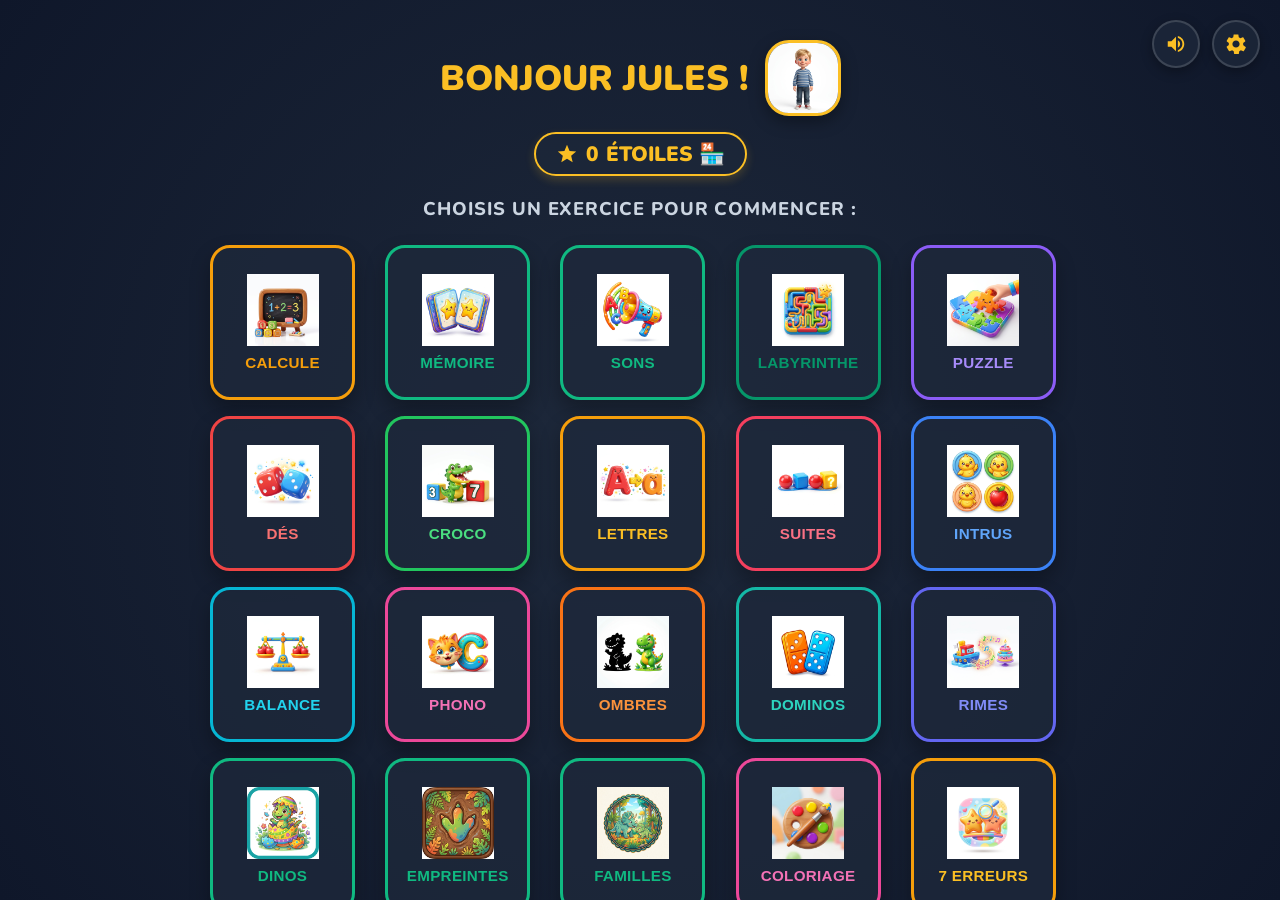
==== commit f440d5ad: "Merge branch 'main' of https://github.com/jeremylejoly/ecole-de-jules" ====
--- a/ecole_de_jules.html
+++ b/ecole_de_jules.html
@@ -967,10 +967,6 @@
         .g5-choice-card .choice-emoji {
             font-size: 3rem;
             margin-bottom: 6px;
-            height: 64px;
-            display: flex;
-            align-items: center;
-            justify-content: center;
         }
 
         .g5-choice-card .choice-word {
@@ -2932,15 +2928,6 @@
                         <div id="header-wear-layer-book" style="position:absolute; top:82%; left:15%; display:none; pointer-events:none; z-index:10; font-family: initial;">📚</div>
                         <div id="header-wear-layer-ball" style="position:absolute; top:84%; right:12%; display:none; pointer-events:none; z-index:10; font-family: initial;">⚽</div>
                         <div id="header-wear-layer-toy_dino" style="position:absolute; top:82%; right:6%; display:none; pointer-events:none; z-index:10; font-family: initial;">🦖</div>
-                        <div id="header-wear-layer-headphones" style="position:absolute; top:0%; left:0%; display:none; pointer-events:none; z-index:10; font-family: initial;">🎧</div>
-                        <div id="header-wear-layer-snorkel" style="position:absolute; top:0%; left:0%; display:none; pointer-events:none; z-index:10; font-family: initial;">🤿</div>
-                        <div id="header-wear-layer-shield" style="position:absolute; top:0%; left:0%; display:none; pointer-events:none; z-index:5; font-family: initial;">🛡️</div>
-                        <div id="header-wear-layer-balloon" style="position:absolute; top:0%; left:0%; display:none; pointer-events:none; z-index:10; font-family: initial;">🎈</div>
-                        <div id="header-wear-layer-skateboard" style="position:absolute; top:0%; left:0%; display:none; pointer-events:none; z-index:2; font-family: initial;">🛹</div>
-                        <div id="header-wear-layer-teddy" style="position:absolute; top:0%; left:0%; display:none; pointer-events:none; z-index:10; font-family: initial;">🧸</div>
-                        <div id="header-wear-layer-rocket" style="position:absolute; top:0%; left:0%; display:none; pointer-events:none; z-index:10; font-family: initial;">🚀</div>
-                        <div id="header-wear-layer-puppy" style="position:absolute; top:0%; left:0%; display:none; pointer-events:none; z-index:10; font-family: initial;">🐶</div>
-                        <div id="header-wear-layer-kitten" style="position:absolute; top:0%; left:0%; display:none; pointer-events:none; z-index:10; font-family: initial;">🐱</div>
                     </div>
                 </div>
                 <div id="btn-open-shop" style="font-size: 1.3rem; font-weight: 900; color: #fbbf24; background: rgba(30, 41, 59, 0.65); padding: 6px 20px; border-radius: 24px; border: 2.5px solid #fbbf24; display: inline-flex; align-items: center; gap: 8px; margin-bottom: 8px; cursor: pointer; transition: transform 0.15s; box-shadow: 0 4px 10px rgba(250, 191, 36, 0.2);" title="Visiter la boutique de Jules 🏪">
@@ -2997,7 +2984,7 @@
                 </button>
                 <button class="menu-card" data-tab="phono" style="background: rgba(30, 41, 59, 0.75); border: 3px solid rgba(236, 72, 153, 0.3); border-radius: 32px; padding: 20px; width: 210px; height: 230px; display: flex; flex-direction: column; align-items: center; justify-content: center; gap: 12px; cursor: pointer; border-color: #ec4899; box-shadow: 0 10px 20px rgba(0,0,0,0.3);">
                     <img src="images/logo_phonetique.png" style="width: 110px; height: 110px; object-fit: contain;" />
-                    <span style="font-size: 1.3rem; font-weight: 900; color: #f472b6; text-transform: uppercase; letter-spacing: 0.05em;">MOTS</span>
+                    <span style="font-size: 1.3rem; font-weight: 900; color: #f472b6; text-transform: uppercase; letter-spacing: 0.05em;">PHONO</span>
                 </button>
                 <button class="menu-card" data-tab="ombres" style="background: rgba(30, 41, 59, 0.75); border: 3px solid rgba(249, 115, 22, 0.3); border-radius: 32px; padding: 20px; width: 210px; height: 230px; display: flex; flex-direction: column; align-items: center; justify-content: center; gap: 12px; cursor: pointer; border-color: #f97316; box-shadow: 0 10px 20px rgba(0,0,0,0.3);">
                     <img src="images/logo_ombres.png" style="width: 110px; height: 110px; object-fit: contain;" />
@@ -3136,21 +3123,12 @@
                             <div id="wear-layer-magnifier" style="position:absolute; top:50%; left:56%; font-size:60px; display:none; pointer-events:none; z-index:10;">🔍</div>
                             <div id="wear-layer-guitar" style="position:absolute; top:42%; left:34%; font-size:80px; transform:rotate(25deg); display:none; pointer-events:none; z-index:5;">🎸</div>
                             <div id="wear-layer-wand" style="position:absolute; top:50%; left:56%; font-size:60px; transform:rotate(15deg); display:none; pointer-events:none; z-index:10;">🪄</div>
-                            <div id="wear-layer-headphones" style="position:absolute; display:none; pointer-events:none; z-index:10;">🎧</div>
-                            <div id="wear-layer-snorkel" style="position:absolute; display:none; pointer-events:none; z-index:10;">🤿</div>
-                            <div id="wear-layer-shield" style="position:absolute; display:none; pointer-events:none; z-index:5;">🛡️</div>
-                            <div id="wear-layer-balloon" style="position:absolute; display:none; pointer-events:none; z-index:10;">🎈</div>
                             
                             <!-- Environment elements -->
                             <div id="wear-layer-bike" style="position:absolute; top:55%; left:2%; font-size:110px; z-index:2; display:none; pointer-events:none;">🚲</div>
                             <div id="wear-layer-book" style="position:absolute; top:82%; left:15%; font-size:45px; display:none; pointer-events:none; z-index:10;">📚</div>
                             <div id="wear-layer-ball" style="position:absolute; top:84%; right:12%; font-size:45px; display:none; pointer-events:none; z-index:10;">⚽</div>
                             <div id="wear-layer-toy_dino" style="position:absolute; top:82%; right:6%; font-size:50px; display:none; pointer-events:none; z-index:10;">🦖</div>
-                            <div id="wear-layer-skateboard" style="position:absolute; display:none; pointer-events:none; z-index:2;">🛹</div>
-                            <div id="wear-layer-teddy" style="position:absolute; display:none; pointer-events:none; z-index:10;">🧸</div>
-                            <div id="wear-layer-rocket" style="position:absolute; display:none; pointer-events:none; z-index:10;">🚀</div>
-                            <div id="wear-layer-puppy" style="position:absolute; display:none; pointer-events:none; z-index:10;">🐶</div>
-                            <div id="wear-layer-kitten" style="position:absolute; display:none; pointer-events:none; z-index:10;">🐱</div>
                         </div>
                         
                         <!-- Action Buttons -->
@@ -3375,9 +3353,6 @@
             playError() {
                 if (!this.enabled) return;
                 this.init();
-                if (typeof App !== 'undefined') {
-                    App.hadErrors = true;
-                }
                 const osc = this.ctx.createOscillator();
                 const gain = this.ctx.createGain();
                 osc.connect(gain);
@@ -4400,40 +4375,22 @@
                 ball: { x: 19.5, y: 76, size: 45, rotate: 0 },
                 toy_dino: { x: 53.5, y: 51, size: 50, rotate: 0 },
                 magician_hat: { x: 39, y: 0, size: 59, rotate: 0 },
-                magnifier: { x: 25, y: 47.5, size: 50, rotate: 15 },
-                headphones: { x: 55, y: 62, size: 43, rotate: 0 },
-                snorkel: { x: 42, y: 15, size: 50, rotate: 0 },
-                shield: { x: 23, y: 43.5, size: 83, rotate: 0 },
-                balloon: { x: 8.5, y: 27, size: 101, rotate: 0 },
-                skateboard: { x: 31.5, y: 71.5, size: 96, rotate: 11 },
-                teddy: { x: 37, y: 41, size: 72, rotate: 0 },
-                rocket: { x: 6, y: 12.5, size: 67, rotate: 0 },
-                puppy: { x: 59.5, y: 72.5, size: 50, rotate: 0 },
-                kitten: { x: 19.5, y: 74.5, size: 49, rotate: 0 }
+                magnifier: { x: 25, y: 47.5, size: 50, rotate: 15 }
             },
 
             shopItems: [
-                { id: 'cap', label: "Casquette Cool", emoji: "🧢", cost: 6, type: 'wearable' },
-                { id: 'sunglasses', label: "Lunettes Soleil", emoji: "🕶️", cost: 8, type: 'wearable' },
-                { id: 'book', label: "Livre d'Images", emoji: "📚", cost: 6, type: 'toy' },
-                { id: 'ball', label: "Ballon de Foot", emoji: "⚽", cost: 6, type: 'toy' },
-                { id: 'bike', label: "Super Vélo", emoji: "🚲", cost: 16, type: 'toy' },
-                { id: 'toy_dino', label: "Jouet Dino", emoji: "🦖", cost: 10, type: 'toy' },
-                { id: 'crown', label: "Couronne de Roi", emoji: "👑", cost: 12, type: 'wearable' },
-                { id: 'backpack', label: "Sac à Dos", emoji: "🎒", cost: 8, type: 'wearable' },
-                { id: 'magnifier', label: "Loupe Détective", emoji: "🔍", cost: 8, type: 'wearable' },
-                { id: 'wand', label: "Baguette Magique", emoji: "🪄", cost: 10, type: 'wearable' },
-                { id: 'guitar', label: "Guitare Rock", emoji: "🎸", cost: 12, type: 'wearable' },
-                { id: 'magician_hat', label: "Chapeau Magicien", emoji: "🎩", cost: 10, type: 'wearable' },
-                { id: 'headphones', label: "Casque Audio", emoji: "🎧", cost: 10, type: 'wearable' },
-                { id: 'snorkel', label: "Masque & Tuba", emoji: "🤿", cost: 8, type: 'wearable' },
-                { id: 'shield', label: "Bouclier", emoji: "🛡️", cost: 10, type: 'wearable' },
-                { id: 'balloon', label: "Ballon Hélium", emoji: "🎈", cost: 4, type: 'wearable' },
-                { id: 'skateboard', label: "Skate Cool", emoji: "🛹", cost: 12, type: 'toy' },
-                { id: 'teddy', label: "Nounours", emoji: "🧸", cost: 6, type: 'toy' },
-                { id: 'rocket', label: "Fusée Jouet", emoji: "🚀", cost: 10, type: 'toy' },
-                { id: 'puppy', label: "Petit Chiot", emoji: "🐶", cost: 14, type: 'toy' },
-                { id: 'kitten', label: "Petit Chaton", emoji: "🐱", cost: 14, type: 'toy' }
+                { id: 'cap', label: "Casquette Cool", emoji: "🧢", cost: 3, type: 'wearable' },
+                { id: 'sunglasses', label: "Lunettes Soleil", emoji: "🕶️", cost: 4, type: 'wearable' },
+                { id: 'book', label: "Livre d'Images", emoji: "📚", cost: 3, type: 'toy' },
+                { id: 'ball', label: "Ballon de Foot", emoji: "⚽", cost: 3, type: 'toy' },
+                { id: 'bike', label: "Super Vélo", emoji: "🚲", cost: 8, type: 'toy' },
+                { id: 'toy_dino', label: "Jouet Dino", emoji: "🦖", cost: 5, type: 'toy' },
+                { id: 'crown', label: "Couronne de Roi", emoji: "👑", cost: 6, type: 'wearable' },
+                { id: 'backpack', label: "Sac à Dos", emoji: "🎒", cost: 4, type: 'wearable' },
+                { id: 'magnifier', label: "Loupe Détective", emoji: "🔍", cost: 4, type: 'wearable' },
+                { id: 'wand', label: "Baguette Magique", emoji: "🪄", cost: 5, type: 'wearable' },
+                { id: 'guitar', label: "Guitare Rock", emoji: "🎸", cost: 6, type: 'wearable' },
+                { id: 'magician_hat', label: "Chapeau Magicien", emoji: "🎩", cost: 5, type: 'wearable' }
             ],
 
             initShop() {
@@ -4813,7 +4770,6 @@
 
             launchGame(gameId) {
                 this.activeGameId = gameId;
-                this.hadErrors = false;
                 
                 // Auto-detect activeWorldId
                 if (gameId === 'dino_spelling') this.activeWorldId = 'dinos';
@@ -4859,7 +4815,7 @@
                 } else if (gameId === 'balance_scale') {
                     gameDetails = { id: 'balance_scale', title: 'LA BALANCE' };
                 } else if (gameId === 'word_start_sound') {
-                    gameDetails = { id: 'word_start_sound', title: "L'IMAGE ET LE MOT" };
+                    gameDetails = { id: 'word_start_sound', title: "LE PREMIER SON" };
                 } else if (gameId === 'shadow_match') {
                     gameDetails = { id: 'shadow_match', title: "L'OMBRE MYSTÈRE" };
                 } else if (gameId === 'dominoes') {
@@ -4920,9 +4876,8 @@
             },
 
             onGameWin(gameId) {
-                // Add stars (2 for perfect, 1 if mistakes were made)
-                const starsEarned = this.hadErrors ? 1 : 2;
-                this.stars += starsEarned;
+                // Add stars (1 per game, unlimited replays)
+                this.stars += 1;
                 this.saveProgress();
                 this.updateGlobalDisplay();
 
@@ -4931,15 +4886,8 @@
 
                 // Update modal content
                 const modal = document.getElementById('success-modal');
-                const svgs = modal.querySelector('.modal-stars-row').querySelectorAll('svg');
-                svgs.forEach((s, idx) => {
-                    if (idx < starsEarned) {
-                        s.classList.add('earned');
-                    } else {
-                        s.classList.remove('earned');
-                    }
-                });
-                document.getElementById('modal-rewards-label-text').innerText = `+${starsEarned} étoile${starsEarned > 1 ? 's' : ''} ! ⭐️`;
+                modal.querySelector('.modal-stars-row').querySelectorAll('svg').forEach(s => s.classList.add('earned'));
+                document.getElementById('modal-rewards-label-text').innerText = `+1 étoile ! ⭐️`;
                 document.getElementById('modal-total-stars-text').innerText = `Total : ${this.stars} étoiles au compteur`;
                 document.getElementById('btn-modal-exit-to-lobby').innerHTML = `← RETOUR`;
                 document.getElementById('btn-modal-replay-game').innerHTML = `↺ REJOUER`;
@@ -5170,10 +5118,10 @@
                     Speech.speak(`Génial ! Tu as débloqué l'autocollant ${rewardSticker.name} !`);
                 } else {
                     chest.innerHTML = `<img src="images/ui_star.png" style="width: 120px; height: 120px; object-fit: contain;">`;
-                    this.stars += 40;
-                    rewardLabel.innerText = "Tu as déjà tous les autocollants ! Voici 40 étoiles ! ⭐️";
+                    this.stars += 20;
+                    rewardLabel.innerText = "Tu as déjà tous les autocollants ! Voici 20 étoiles ! ⭐️";
                     rewardLabel.style.display = 'block';
-                    Speech.speak("Tu as déjà tous les autocollants ! Voici 40 étoiles !");
+                    Speech.speak("Tu as déjà tous les autocollants ! Voici 20 étoiles !");
                 }
                 
                 this.dailyQuestUnlocked = true;
@@ -5756,167 +5704,13 @@
                 this.parent = parentApp;
                 this.round = 1;
                 this.instruction = "TROUVE LE SON !";
-                
-                // Pre-verified list of questions without any phonetic ambiguity or multiple correct answers
-                this.questionPool = [
-                    {
-                        letter: "A",
-                        soundName: "A",
-                        hint: 'TROUVE LE SON "A" !',
-                        choices: [
-                            { word: "Avion", src: "sound_avion.png", isCorrect: true },
-                            { word: "Ours", src: "sound_ours.png", isCorrect: false },
-                            { word: "Robot", src: "sound_robot.png", isCorrect: false },
-                            { word: "Mouton", src: "sound_mouton.png", isCorrect: false }
-                        ]
-                    },
-                    {
-                        letter: "O",
-                        soundName: "O",
-                        hint: 'TROUVE LE SON "O" !',
-                        choices: [
-                            { word: "Robot", src: "sound_robot.png", isCorrect: true },
-                            { word: "Avion", src: "sound_avion.png", isCorrect: false },
-                            { word: "Île", src: "sound_ile.png", isCorrect: false },
-                            { word: "Miel", emoji: "🍯", isCorrect: false }
-                        ]
-                    },
-                    {
-                        letter: "I",
-                        soundName: "I",
-                        hint: 'TROUVE LE SON "I" !',
-                        choices: [
-                            { word: "Île", src: "sound_ile.png", isCorrect: true },
-                            { word: "Ours", src: "sound_ours.png", isCorrect: false },
-                            { word: "Mouton", src: "sound_mouton.png", isCorrect: false },
-                            { word: "Rose", emoji: "🌹", isCorrect: false }
-                        ]
-                    },
-                    {
-                        letter: "R",
-                        soundName: "R",
-                        hint: 'TROUVE LE SON "R" !',
-                        choices: [
-                            { word: "Robot", src: "sound_robot.png", isCorrect: true },
-                            { word: "Île", src: "sound_ile.png", isCorrect: false },
-                            { word: "Avion", src: "sound_avion.png", isCorrect: false },
-                            { word: "Mouton", src: "sound_mouton.png", isCorrect: false }
-                        ]
-                    },
-                    {
-                        letter: "M",
-                        soundName: "M",
-                        hint: 'TROUVE LE SON "M" !',
-                        choices: [
-                            { word: "Mouton", src: "sound_mouton.png", isCorrect: true },
-                            { word: "Ours", src: "sound_ours.png", isCorrect: false },
-                            { word: "Île", src: "sound_ile.png", isCorrect: false },
-                            { word: "Robot", src: "sound_robot.png", isCorrect: false }
-                        ]
-                    },
-                    {
-                        letter: "A",
-                        soundName: "A",
-                        hint: 'TROUVE LE SON "A" !',
-                        choices: [
-                            { word: "Ananas", emoji: "🍍", isCorrect: true },
-                            { word: "Miel", emoji: "🍯", isCorrect: false },
-                            { word: "Igloo", emoji: "🛖", isCorrect: false },
-                            { word: "Singe", emoji: "🐒", isCorrect: false }
-                        ]
-                    },
-                    {
-                        letter: "O",
-                        soundName: "O",
-                        hint: 'TROUVE LE SON "O" !',
-                        choices: [
-                            { word: "Orange", emoji: "🍊", isCorrect: true },
-                            { word: "Main", emoji: "🖐️", isCorrect: false },
-                            { word: "Ananas", emoji: "🍍", isCorrect: false },
-                            { word: "Livre", emoji: "📖", isCorrect: false }
-                        ]
-                    },
-                    {
-                        letter: "I",
-                        soundName: "I",
-                        hint: 'TROUVE LE SON "I" !',
-                        choices: [
-                            { word: "Igloo", emoji: "🛖", isCorrect: true },
-                            { word: "Maman", emoji: "👩", isCorrect: false },
-                            { word: "Ballon", emoji: "🎈", isCorrect: false },
-                            { word: "Renard", emoji: "🦊", isCorrect: false }
-                        ]
-                    },
-                    {
-                        letter: "R",
-                        soundName: "R",
-                        hint: 'TROUVE LE SON "R" !',
-                        choices: [
-                            { word: "Renard", emoji: "🦊", isCorrect: true },
-                            { word: "Maison", emoji: "🏠", isCorrect: false },
-                            { word: "Abeille", emoji: "🐝", isCorrect: false },
-                            { word: "Igloo", emoji: "🛖", isCorrect: false }
-                        ]
-                    },
-                    {
-                        letter: "M",
-                        soundName: "M",
-                        hint: 'TROUVE LE SON "M" !',
-                        choices: [
-                            { word: "Maison", emoji: "🏠", isCorrect: true },
-                            { word: "Rose", emoji: "🌹", isCorrect: false },
-                            { word: "Oiseau", emoji: "🐦", isCorrect: false },
-                            { word: "Abeille", emoji: "🐝", isCorrect: false }
-                        ]
-                    },
-                    {
-                        letter: "A",
-                        soundName: "A",
-                        hint: 'TROUVE LE SON "A" !',
-                        choices: [
-                            { word: "Arbre", emoji: "🌳", isCorrect: true },
-                            { word: "Mouton", src: "sound_mouton.png", isCorrect: false },
-                            { word: "Livre", emoji: "📖", isCorrect: false },
-                            { word: "Singe", emoji: "🐒", isCorrect: false }
-                        ]
-                    },
-                    {
-                        letter: "I",
-                        soundName: "I",
-                        hint: 'TROUVE LE SON "I" !',
-                        choices: [
-                            { word: "Iguane", emoji: "🦎", isCorrect: true },
-                            { word: "Maman", emoji: "👩", isCorrect: false },
-                            { word: "Robot", src: "sound_robot.png", isCorrect: false },
-                            { word: "Ballon", emoji: "🎈", isCorrect: false }
-                        ]
-                    }
-                ];
- 
-                this.generateQuestions();
-            }
-            generateQuestions() {
-                this.questions = {};
-                
-                // Shuffle the entire pre-defined verified pool of questions
-                const shuffledPool = [...this.questionPool].sort(() => Math.random() - 0.5);
-                
-                // Select 5 questions from the shuffled pool
-                const selectedQuestions = shuffledPool.slice(0, 5);
-                
-                selectedQuestions.forEach((q, index) => {
-                    const roundNum = index + 1;
-                    
-                    // Copy the question structure and shuffle its choices!
-                    const shuffledChoices = [...q.choices].sort(() => Math.random() - 0.5);
-                    
-                    this.questions[roundNum] = {
-                        letter: q.letter,
-                        soundName: q.soundName,
-                        hint: q.hint,
-                        choices: shuffledChoices
-                    };
-                });
+                this.questions = {
+                    1: { letter: "A", soundName: "A", hint: 'TROUVE LE SON "A" !', choices: [{ src: "sound_avion.png", word: "Avion", isCorrect: true }, { src: "sound_ours.png", word: "Ours", isCorrect: false }, { src: "sound_robot.png", word: "Robot", isCorrect: false }, { src: "sound_mouton.png", word: "Mouton", isCorrect: false }] },
+                    2: { letter: "O", soundName: "O", hint: 'TROUVE LE SON "O" !', choices: [{ src: "sound_ours.png", word: "Ours", isCorrect: false }, { src: "sound_avion.png", word: "Avion", isCorrect: false }, { src: "sound_ile.png", word: "Île", isCorrect: false }, { src: "sound_robot.png", word: "Robot", isCorrect: true }] },
+                    3: { letter: "I", soundName: "I", hint: 'TROUVE LE SON "I" !', choices: [{ src: "sound_ile.png", word: "Île", isCorrect: true }, { src: "sound_ours.png", word: "Ours", isCorrect: false }, { src: "sound_robot.png", word: "Robot", isCorrect: false }, { src: "sound_mouton.png", word: "Mouton", isCorrect: false }] },
+                    4: { letter: "R", soundName: "R", hint: 'TROUVE LE SON "R" !', choices: [{ src: "sound_robot.png", word: "Robot", isCorrect: true }, { src: "sound_ile.png", word: "Île", isCorrect: false }, { src: "sound_avion.png", word: "Avion", isCorrect: false }, { src: "sound_mouton.png", word: "Mouton", isCorrect: false }] },
+                    5: { letter: "M", soundName: "M", hint: 'TROUVE LE SON "M" !', choices: [{ src: "sound_mouton.png", word: "Mouton", isCorrect: true }, { src: "sound_ours.png", word: "Ours", isCorrect: false }, { src: "sound_ile.png", word: "Île", isCorrect: false }, { src: "sound_robot.png", word: "Robot", isCorrect: false }] }
+                };
             }
             start() {
                 this.container.innerHTML = `
@@ -5946,13 +5740,8 @@
                 choices.forEach(ch => {
                     const card = document.createElement('div');
                     card.className = 'g5-choice-card';
-                    
-                    const displayHTML = ch.src 
-                        ? `<img src="images/${ch.src}">` 
-                        : ch.emoji;
-                        
                     card.innerHTML = `
-                        <div class="choice-emoji">${displayHTML}</div>
+                        <div class="choice-emoji"><img src="images/${ch.src}"></div>
                         <div class="choice-word">${ch.word}</div>
                     `;
                     card.addEventListener('click', () => this.handleSelect(ch, card));
@@ -10090,40 +9879,36 @@
             destroy() {}
         };
 
-        // ----------------- GAME 21: PHONO – Quel mot correspond à l'image ? -----------------
+        // ----------------- GAME 21: PHONO – Quel son commence ce mot ? -----------------
         GAME_ENGINES['word_start_sound'] = class {
             constructor(container, parentApp) {
                 this.container = container;
                 this.parent = parentApp;
                 this.round = 0;
-                this.maxRounds = 5;
+                this.maxRounds = 6;
                 this.isDone = false;
                 this.answered = false;
                 
-                this.instruction = "TROUVE LE MOT CORRESPONDANT !";
-
-                // 20 simple words and emojis (easy to read, easy to recognize)
+                this.instruction = "TROUVE LA PREMIÈRE LETTRE !";
+
+                // Word start list
                 this.pool = [
-                    { emoji: '🍎', word: 'POMME', wrong: ['BANANE', 'TOMATE'] },
-                    { emoji: '🌳', word: 'ARBRE', wrong: ['ROSE', 'SALADE'] },
-                    { emoji: '👵', word: 'MAMY', wrong: ['MAMAN', 'PAPA'] },
-                    { emoji: '👩', word: 'MAMAN', wrong: ['MAMY', 'PAPA'] },
-                    { emoji: '👨', word: 'PAPA', wrong: ['MAMAN', 'MAMY'] },
-                    { emoji: '🥧', word: 'TARTE', wrong: ['POMME', 'BOL'] },
-                    { emoji: '🌹', word: 'ROSE', wrong: ['ARBRE', 'TASSE'] },
-                    { emoji: '🍌', word: 'BANANE', wrong: ['POMME', 'TOMATE'] },
-                    { emoji: '🍅', word: 'TOMATE', wrong: ['SALADE', 'BANANE'] },
-                    { emoji: '🏍️', word: 'MOTO', wrong: ['VÉLO', 'BUS'] },
-                    { emoji: '🚲', word: 'VÉLO', wrong: ['MOTO', 'BUS'] },
-                    { emoji: '🤖', word: 'ROBOT', wrong: ['MOTO', 'VÉLO'] },
-                    { emoji: '🥗', word: 'SALADE', wrong: ['TOMATE', 'ARBRE'] },
-                    { emoji: '🎒', word: 'SAC', wrong: ['BOL', 'LIT'] },
-                    { emoji: '🚌', word: 'BUS', wrong: ['VÉLO', 'MOTO'] },
-                    { emoji: '🛏️', word: 'LIT', wrong: ['PORTE', 'SAC'] },
-                    { emoji: '🚪', word: 'PORTE', wrong: ['LIT', 'ARBRE'] },
-                    { emoji: '🌙', word: 'LUNE', wrong: ['BUS', 'ROBOT'] },
-                    { emoji: '🥣', word: 'BOL', wrong: ['TASSE', 'SAC'] },
-                    { emoji: '☕', word: 'TASSE', wrong: ['BOL', 'TARTE'] }
+                    { emoji: '🐱', word: 'CHAT', letter: 'C', wrong: ['M', 'B'] },
+                    { emoji: '🍌', word: 'BANANE', letter: 'B', wrong: ['P', 'T'] },
+                    { emoji: '☀️', word: 'SOLEIL', letter: 'S', wrong: ['L', 'M'] },
+                    { emoji: '🌸', word: 'FLEUR', letter: 'F', wrong: ['V', 'R'] },
+                    { emoji: '🚂', word: 'TRAIN', letter: 'T', wrong: ['D', 'N'] },
+                    { emoji: '🦁', word: 'LION', letter: 'L', wrong: ['S', 'C'] },
+                    { emoji: '🏠', word: 'MAISON', letter: 'M', wrong: ['N', 'L'] },
+                    { emoji: '🚗', word: 'VOITURE', letter: 'V', wrong: ['F', 'P'] },
+                    { emoji: '🐰', word: 'LAPIN', letter: 'L', wrong: ['B', 'R'] },
+                    { emoji: '🍎', word: 'POMME', letter: 'P', wrong: ['T', 'M'] },
+                    { emoji: '🐸', word: 'GRENOUILLE', letter: 'G', wrong: ['C', 'F'] },
+                    { emoji: '⛵', word: 'BATEAU', letter: 'B', wrong: ['V', 'D'] },
+                    { emoji: '🦖', word: 'DINO', letter: 'D', wrong: ['T', 'G'] },
+                    { emoji: '🍍', word: 'ANANAS', letter: 'A', wrong: ['O', 'I'] },
+                    { emoji: '🦊', word: 'RENARD', letter: 'R', wrong: ['F', 'L'] },
+                    { emoji: '🕊️', word: 'OISEAU', letter: 'O', wrong: ['A', 'E'] }
                 ];
                 
                 this.usedIndexes = [];
@@ -10135,7 +9920,11 @@
                 this.nextRound();
             }
             speakInstruction() {
-                Speech.speak("Trouve le mot qui correspond à l'image.");
+                if (this.currentItem) {
+                    Speech.speak("Trouve la première lettre du mot : " + this.currentItem.word);
+                } else {
+                    Speech.speak(this.instruction);
+                }
             }
             nextRound() {
                 this.round++;
@@ -10154,7 +9943,7 @@
                 this.currentItem = currentItem;
 
                 // Shuffle choices (correct + 2 wrongs)
-                const choices = [currentItem.word, ...currentItem.wrong].sort(() => Math.random() - 0.5);
+                const choices = [currentItem.letter, ...currentItem.wrong].sort(() => Math.random() - 0.5);
 
                 this.renderGame(currentItem, choices);
                 this.speakInstruction();
@@ -10168,12 +9957,13 @@
 
                         <!-- Instruction -->
                         <div style="font-size:1.1rem; font-weight:800; color:#fbbf24; text-transform:uppercase; letter-spacing:0.05em; text-align:center;">
-                            Trouve le mot qui correspond à l'image !
+                            Par quelle lettre commence ce mot ?
                         </div>
 
-                        <!-- Main card with Emoji -->
-                        <div style="background:rgba(30,41,59,0.7); border:3px solid rgba(255,255,255,0.12); border-radius:32px; width:100%; display:flex; flex-direction:column; align-items:center; justify-content:center; padding:32px 20px; box-shadow:0 10px 25px rgba(0,0,0,0.4);">
-                            <div style="font-size:7.5rem; line-height:1; filter: drop-shadow(0 8px 12px rgba(0,0,0,0.3));">${item.emoji}</div>
+                        <!-- Main card with Emoji and Word -->
+                        <div style="background:rgba(30,41,59,0.7); border:3px solid rgba(255,255,255,0.12); border-radius:32px; width:100%; display:flex; flex-direction:column; align-items:center; justify-content:center; padding:24px 20px; box-shadow:0 10px 25px rgba(0,0,0,0.4);">
+                            <div style="font-size:7rem; line-height:1; margin-bottom:12px; filter: drop-shadow(0 8px 12px rgba(0,0,0,0.3));">${item.emoji}</div>
+                            <div style="font-size:2.8rem; font-weight:900; color:white; letter-spacing:0.1em; font-family:'Outfit', sans-serif;">${item.word}</div>
                         </div>
 
                         <!-- Choices 3 buttons row -->
@@ -10183,10 +9973,9 @@
                                     background: rgba(30,41,59,0.9);
                                     border: 3px solid rgba(255,255,255,0.12);
                                     border-radius: 24px;
-                                    font-size: 1.6rem;
+                                    font-size: 3.5rem;
                                     font-weight: 900;
-                                    flex: 1;
-                                    height: 80px;
+                                    width: 90px; height: 90px;
                                     cursor: pointer;
                                     transition: all 0.15s;
                                     box-shadow: 0 6px 15px rgba(0,0,0,0.3);
@@ -10194,9 +9983,6 @@
                                     line-height: 1;
                                     font-family:'Outfit', sans-serif;
                                     color: #f472b6;
-                                    text-transform: uppercase;
-                                    letter-spacing: 0.05em;
-                                    padding: 0 10px;
                                 ">${ch}</button>
                             `).join('')}
                         </div>
@@ -10209,7 +9995,7 @@
                 // Bind choices
                 this.container.querySelectorAll('[data-choice]').forEach(btn => {
                     btn.addEventListener('mouseover', () => {
-                        btn.style.transform = 'scale(1.08)';
+                        btn.style.transform = 'scale(1.12)';
                         btn.style.borderColor = '#ec4899';
                     });
                     btn.addEventListener('mouseout', () => {
@@ -10219,7 +10005,7 @@
                     btn.addEventListener('click', () => {
                         if (this.answered || this.isDone) return;
                         AudioSynth.playClick();
-                        this.validate(btn.getAttribute('data-choice'), item.word, btn);
+                        this.validate(btn.getAttribute('data-choice'), item.letter, btn);
                     });
                 });
             }
@@ -10239,11 +10025,11 @@
                     btn.style.background = '#16a34a';
                     btn.style.borderColor = '#22c55e';
                     btn.style.color = 'white';
-                    btn.style.transform = 'scale(1.05)';
+                    btn.style.transform = 'scale(1.1)';
                     
                     if (fb) {
                         fb.style.color = '#22c55e';
-                        fb.textContent = `✅ Bravo ! C'est le mot ${correct} !`;
+                        fb.textContent = `✅ Bravo ! ${correct} comme ${btn.textContent} !`;
                     }
 
                     if (this.round >= this.maxRounds) {
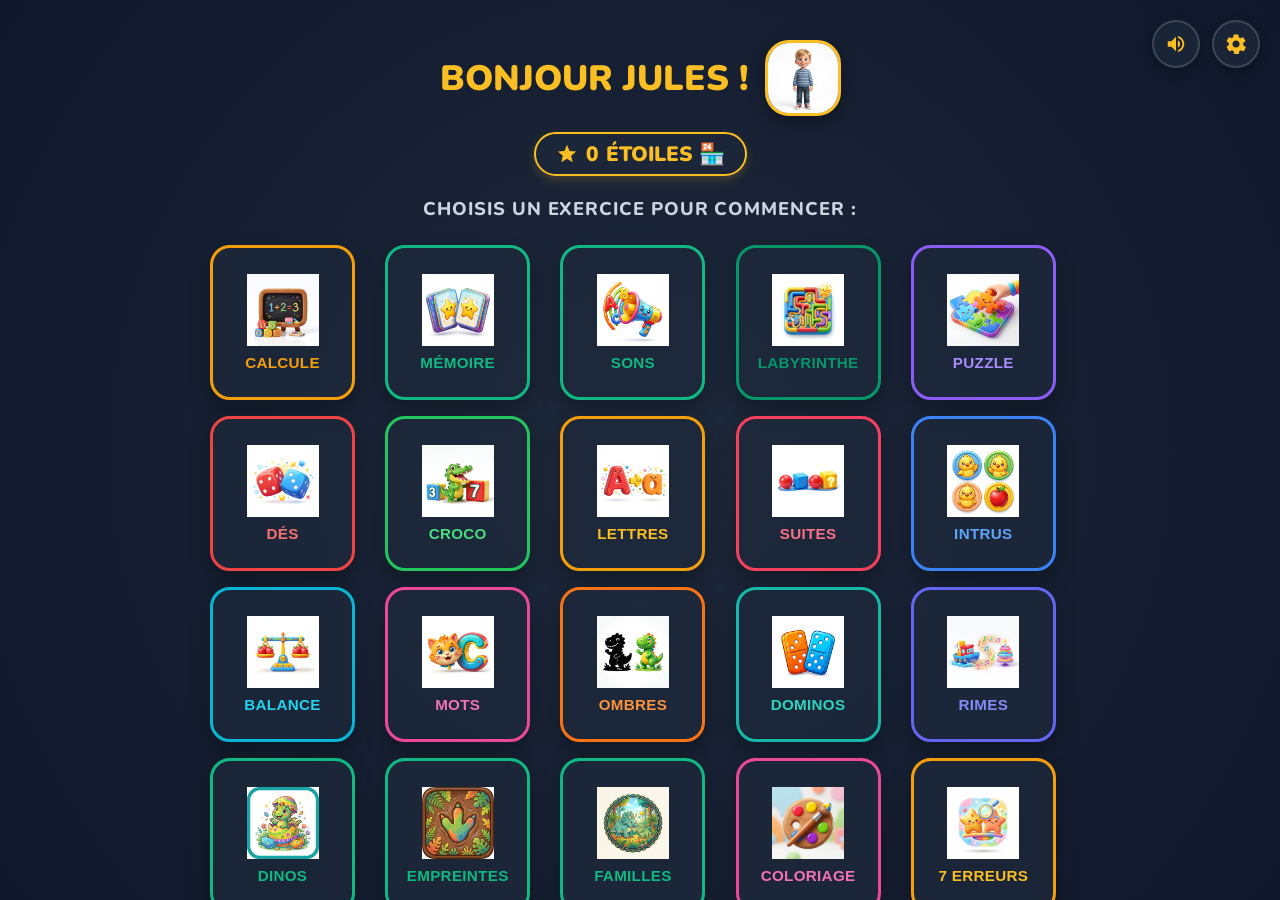
==== commit 4fec04fe: "Restauration finale : doublement des prix, attribution d'étoiles conditionnelle, phono QCM et correc" ====
--- a/ecole_de_jules.html
+++ b/ecole_de_jules.html
@@ -967,6 +967,10 @@
         .g5-choice-card .choice-emoji {
             font-size: 3rem;
             margin-bottom: 6px;
+            height: 64px;
+            display: flex;
+            align-items: center;
+            justify-content: center;
         }
 
         .g5-choice-card .choice-word {
@@ -2928,6 +2932,15 @@
                         <div id="header-wear-layer-book" style="position:absolute; top:82%; left:15%; display:none; pointer-events:none; z-index:10; font-family: initial;">📚</div>
                         <div id="header-wear-layer-ball" style="position:absolute; top:84%; right:12%; display:none; pointer-events:none; z-index:10; font-family: initial;">⚽</div>
                         <div id="header-wear-layer-toy_dino" style="position:absolute; top:82%; right:6%; display:none; pointer-events:none; z-index:10; font-family: initial;">🦖</div>
+                        <div id="header-wear-layer-headphones" style="position:absolute; top:0%; left:0%; display:none; pointer-events:none; z-index:10; font-family: initial;">🎧</div>
+                        <div id="header-wear-layer-snorkel" style="position:absolute; top:0%; left:0%; display:none; pointer-events:none; z-index:10; font-family: initial;">🤿</div>
+                        <div id="header-wear-layer-shield" style="position:absolute; top:0%; left:0%; display:none; pointer-events:none; z-index:5; font-family: initial;">🛡️</div>
+                        <div id="header-wear-layer-balloon" style="position:absolute; top:0%; left:0%; display:none; pointer-events:none; z-index:10; font-family: initial;">🎈</div>
+                        <div id="header-wear-layer-skateboard" style="position:absolute; top:0%; left:0%; display:none; pointer-events:none; z-index:2; font-family: initial;">🛹</div>
+                        <div id="header-wear-layer-teddy" style="position:absolute; top:0%; left:0%; display:none; pointer-events:none; z-index:10; font-family: initial;">🧸</div>
+                        <div id="header-wear-layer-rocket" style="position:absolute; top:0%; left:0%; display:none; pointer-events:none; z-index:10; font-family: initial;">🚀</div>
+                        <div id="header-wear-layer-puppy" style="position:absolute; top:0%; left:0%; display:none; pointer-events:none; z-index:10; font-family: initial;">🐶</div>
+                        <div id="header-wear-layer-kitten" style="position:absolute; top:0%; left:0%; display:none; pointer-events:none; z-index:10; font-family: initial;">🐱</div>
                     </div>
                 </div>
                 <div id="btn-open-shop" style="font-size: 1.3rem; font-weight: 900; color: #fbbf24; background: rgba(30, 41, 59, 0.65); padding: 6px 20px; border-radius: 24px; border: 2.5px solid #fbbf24; display: inline-flex; align-items: center; gap: 8px; margin-bottom: 8px; cursor: pointer; transition: transform 0.15s; box-shadow: 0 4px 10px rgba(250, 191, 36, 0.2);" title="Visiter la boutique de Jules 🏪">
@@ -2984,7 +2997,7 @@
                 </button>
                 <button class="menu-card" data-tab="phono" style="background: rgba(30, 41, 59, 0.75); border: 3px solid rgba(236, 72, 153, 0.3); border-radius: 32px; padding: 20px; width: 210px; height: 230px; display: flex; flex-direction: column; align-items: center; justify-content: center; gap: 12px; cursor: pointer; border-color: #ec4899; box-shadow: 0 10px 20px rgba(0,0,0,0.3);">
                     <img src="images/logo_phonetique.png" style="width: 110px; height: 110px; object-fit: contain;" />
-                    <span style="font-size: 1.3rem; font-weight: 900; color: #f472b6; text-transform: uppercase; letter-spacing: 0.05em;">PHONO</span>
+                    <span style="font-size: 1.3rem; font-weight: 900; color: #f472b6; text-transform: uppercase; letter-spacing: 0.05em;">MOTS</span>
                 </button>
                 <button class="menu-card" data-tab="ombres" style="background: rgba(30, 41, 59, 0.75); border: 3px solid rgba(249, 115, 22, 0.3); border-radius: 32px; padding: 20px; width: 210px; height: 230px; display: flex; flex-direction: column; align-items: center; justify-content: center; gap: 12px; cursor: pointer; border-color: #f97316; box-shadow: 0 10px 20px rgba(0,0,0,0.3);">
                     <img src="images/logo_ombres.png" style="width: 110px; height: 110px; object-fit: contain;" />
@@ -3123,12 +3136,21 @@
                             <div id="wear-layer-magnifier" style="position:absolute; top:50%; left:56%; font-size:60px; display:none; pointer-events:none; z-index:10;">🔍</div>
                             <div id="wear-layer-guitar" style="position:absolute; top:42%; left:34%; font-size:80px; transform:rotate(25deg); display:none; pointer-events:none; z-index:5;">🎸</div>
                             <div id="wear-layer-wand" style="position:absolute; top:50%; left:56%; font-size:60px; transform:rotate(15deg); display:none; pointer-events:none; z-index:10;">🪄</div>
+                            <div id="wear-layer-headphones" style="position:absolute; display:none; pointer-events:none; z-index:10;">🎧</div>
+                            <div id="wear-layer-snorkel" style="position:absolute; display:none; pointer-events:none; z-index:10;">🤿</div>
+                            <div id="wear-layer-shield" style="position:absolute; display:none; pointer-events:none; z-index:5;">🛡️</div>
+                            <div id="wear-layer-balloon" style="position:absolute; display:none; pointer-events:none; z-index:10;">🎈</div>
                             
                             <!-- Environment elements -->
                             <div id="wear-layer-bike" style="position:absolute; top:55%; left:2%; font-size:110px; z-index:2; display:none; pointer-events:none;">🚲</div>
                             <div id="wear-layer-book" style="position:absolute; top:82%; left:15%; font-size:45px; display:none; pointer-events:none; z-index:10;">📚</div>
                             <div id="wear-layer-ball" style="position:absolute; top:84%; right:12%; font-size:45px; display:none; pointer-events:none; z-index:10;">⚽</div>
                             <div id="wear-layer-toy_dino" style="position:absolute; top:82%; right:6%; font-size:50px; display:none; pointer-events:none; z-index:10;">🦖</div>
+                            <div id="wear-layer-skateboard" style="position:absolute; display:none; pointer-events:none; z-index:2;">🛹</div>
+                            <div id="wear-layer-teddy" style="position:absolute; display:none; pointer-events:none; z-index:10;">🧸</div>
+                            <div id="wear-layer-rocket" style="position:absolute; display:none; pointer-events:none; z-index:10;">🚀</div>
+                            <div id="wear-layer-puppy" style="position:absolute; display:none; pointer-events:none; z-index:10;">🐶</div>
+                            <div id="wear-layer-kitten" style="position:absolute; display:none; pointer-events:none; z-index:10;">🐱</div>
                         </div>
                         
                         <!-- Action Buttons -->
@@ -3353,6 +3375,9 @@
             playError() {
                 if (!this.enabled) return;
                 this.init();
+                if (typeof App !== 'undefined') {
+                    App.hadErrors = true;
+                }
                 const osc = this.ctx.createOscillator();
                 const gain = this.ctx.createGain();
                 osc.connect(gain);
@@ -4375,22 +4400,40 @@
                 ball: { x: 19.5, y: 76, size: 45, rotate: 0 },
                 toy_dino: { x: 53.5, y: 51, size: 50, rotate: 0 },
                 magician_hat: { x: 39, y: 0, size: 59, rotate: 0 },
-                magnifier: { x: 25, y: 47.5, size: 50, rotate: 15 }
+                magnifier: { x: 25, y: 47.5, size: 50, rotate: 15 },
+                headphones: { x: 55, y: 62, size: 43, rotate: 0 },
+                snorkel: { x: 42, y: 15, size: 50, rotate: 0 },
+                shield: { x: 23, y: 43.5, size: 83, rotate: 0 },
+                balloon: { x: 8.5, y: 27, size: 101, rotate: 0 },
+                skateboard: { x: 31.5, y: 71.5, size: 96, rotate: 11 },
+                teddy: { x: 37, y: 41, size: 72, rotate: 0 },
+                rocket: { x: 6, y: 12.5, size: 67, rotate: 0 },
+                puppy: { x: 59.5, y: 72.5, size: 50, rotate: 0 },
+                kitten: { x: 19.5, y: 74.5, size: 49, rotate: 0 }
             },
 
             shopItems: [
-                { id: 'cap', label: "Casquette Cool", emoji: "🧢", cost: 3, type: 'wearable' },
-                { id: 'sunglasses', label: "Lunettes Soleil", emoji: "🕶️", cost: 4, type: 'wearable' },
-                { id: 'book', label: "Livre d'Images", emoji: "📚", cost: 3, type: 'toy' },
-                { id: 'ball', label: "Ballon de Foot", emoji: "⚽", cost: 3, type: 'toy' },
-                { id: 'bike', label: "Super Vélo", emoji: "🚲", cost: 8, type: 'toy' },
-                { id: 'toy_dino', label: "Jouet Dino", emoji: "🦖", cost: 5, type: 'toy' },
-                { id: 'crown', label: "Couronne de Roi", emoji: "👑", cost: 6, type: 'wearable' },
-                { id: 'backpack', label: "Sac à Dos", emoji: "🎒", cost: 4, type: 'wearable' },
-                { id: 'magnifier', label: "Loupe Détective", emoji: "🔍", cost: 4, type: 'wearable' },
-                { id: 'wand', label: "Baguette Magique", emoji: "🪄", cost: 5, type: 'wearable' },
-                { id: 'guitar', label: "Guitare Rock", emoji: "🎸", cost: 6, type: 'wearable' },
-                { id: 'magician_hat', label: "Chapeau Magicien", emoji: "🎩", cost: 5, type: 'wearable' }
+                { id: 'cap', label: "Casquette Cool", emoji: "🧢", cost: 6, type: 'wearable' },
+                { id: 'sunglasses', label: "Lunettes Soleil", emoji: "🕶️", cost: 8, type: 'wearable' },
+                { id: 'book', label: "Livre d'Images", emoji: "📚", cost: 6, type: 'toy' },
+                { id: 'ball', label: "Ballon de Foot", emoji: "⚽", cost: 6, type: 'toy' },
+                { id: 'bike', label: "Super Vélo", emoji: "🚲", cost: 16, type: 'toy' },
+                { id: 'toy_dino', label: "Jouet Dino", emoji: "🦖", cost: 10, type: 'toy' },
+                { id: 'crown', label: "Couronne de Roi", emoji: "👑", cost: 12, type: 'wearable' },
+                { id: 'backpack', label: "Sac à Dos", emoji: "🎒", cost: 8, type: 'wearable' },
+                { id: 'magnifier', label: "Loupe Détective", emoji: "🔍", cost: 8, type: 'wearable' },
+                { id: 'wand', label: "Baguette Magique", emoji: "🪄", cost: 10, type: 'wearable' },
+                { id: 'guitar', label: "Guitare Rock", emoji: "🎸", cost: 12, type: 'wearable' },
+                { id: 'magician_hat', label: "Chapeau Magicien", emoji: "🎩", cost: 10, type: 'wearable' },
+                { id: 'headphones', label: "Casque Audio", emoji: "🎧", cost: 10, type: 'wearable' },
+                { id: 'snorkel', label: "Masque & Tuba", emoji: "🤿", cost: 8, type: 'wearable' },
+                { id: 'shield', label: "Bouclier", emoji: "🛡️", cost: 10, type: 'wearable' },
+                { id: 'balloon', label: "Ballon Hélium", emoji: "🎈", cost: 4, type: 'wearable' },
+                { id: 'skateboard', label: "Skate Cool", emoji: "🛹", cost: 12, type: 'toy' },
+                { id: 'teddy', label: "Nounours", emoji: "🧸", cost: 6, type: 'toy' },
+                { id: 'rocket', label: "Fusée Jouet", emoji: "🚀", cost: 10, type: 'toy' },
+                { id: 'puppy', label: "Petit Chiot", emoji: "🐶", cost: 14, type: 'toy' },
+                { id: 'kitten', label: "Petit Chaton", emoji: "🐱", cost: 14, type: 'toy' }
             ],
 
             initShop() {
@@ -4770,6 +4813,7 @@
 
             launchGame(gameId) {
                 this.activeGameId = gameId;
+                this.hadErrors = false;
                 
                 // Auto-detect activeWorldId
                 if (gameId === 'dino_spelling') this.activeWorldId = 'dinos';
@@ -4815,7 +4859,7 @@
                 } else if (gameId === 'balance_scale') {
                     gameDetails = { id: 'balance_scale', title: 'LA BALANCE' };
                 } else if (gameId === 'word_start_sound') {
-                    gameDetails = { id: 'word_start_sound', title: "LE PREMIER SON" };
+                    gameDetails = { id: 'word_start_sound', title: "L'IMAGE ET LE MOT" };
                 } else if (gameId === 'shadow_match') {
                     gameDetails = { id: 'shadow_match', title: "L'OMBRE MYSTÈRE" };
                 } else if (gameId === 'dominoes') {
@@ -4876,8 +4920,9 @@
             },
 
             onGameWin(gameId) {
-                // Add stars (1 per game, unlimited replays)
-                this.stars += 1;
+                // Add stars (2 for perfect, 1 if mistakes were made)
+                const starsEarned = this.hadErrors ? 1 : 2;
+                this.stars += starsEarned;
                 this.saveProgress();
                 this.updateGlobalDisplay();
 
@@ -4886,8 +4931,15 @@
 
                 // Update modal content
                 const modal = document.getElementById('success-modal');
-                modal.querySelector('.modal-stars-row').querySelectorAll('svg').forEach(s => s.classList.add('earned'));
-                document.getElementById('modal-rewards-label-text').innerText = `+1 étoile ! ⭐️`;
+                const svgs = modal.querySelector('.modal-stars-row').querySelectorAll('svg');
+                svgs.forEach((s, idx) => {
+                    if (idx < starsEarned) {
+                        s.classList.add('earned');
+                    } else {
+                        s.classList.remove('earned');
+                    }
+                });
+                document.getElementById('modal-rewards-label-text').innerText = `+${starsEarned} étoile${starsEarned > 1 ? 's' : ''} ! ⭐️`;
                 document.getElementById('modal-total-stars-text').innerText = `Total : ${this.stars} étoiles au compteur`;
                 document.getElementById('btn-modal-exit-to-lobby').innerHTML = `← RETOUR`;
                 document.getElementById('btn-modal-replay-game').innerHTML = `↺ REJOUER`;
@@ -5118,10 +5170,10 @@
                     Speech.speak(`Génial ! Tu as débloqué l'autocollant ${rewardSticker.name} !`);
                 } else {
                     chest.innerHTML = `<img src="images/ui_star.png" style="width: 120px; height: 120px; object-fit: contain;">`;
-                    this.stars += 20;
-                    rewardLabel.innerText = "Tu as déjà tous les autocollants ! Voici 20 étoiles ! ⭐️";
+                    this.stars += 40;
+                    rewardLabel.innerText = "Tu as déjà tous les autocollants ! Voici 40 étoiles ! ⭐️";
                     rewardLabel.style.display = 'block';
-                    Speech.speak("Tu as déjà tous les autocollants ! Voici 20 étoiles !");
+                    Speech.speak("Tu as déjà tous les autocollants ! Voici 40 étoiles !");
                 }
                 
                 this.dailyQuestUnlocked = true;
@@ -5704,13 +5756,167 @@
                 this.parent = parentApp;
                 this.round = 1;
                 this.instruction = "TROUVE LE SON !";
-                this.questions = {
-                    1: { letter: "A", soundName: "A", hint: 'TROUVE LE SON "A" !', choices: [{ src: "sound_avion.png", word: "Avion", isCorrect: true }, { src: "sound_ours.png", word: "Ours", isCorrect: false }, { src: "sound_robot.png", word: "Robot", isCorrect: false }, { src: "sound_mouton.png", word: "Mouton", isCorrect: false }] },
-                    2: { letter: "O", soundName: "O", hint: 'TROUVE LE SON "O" !', choices: [{ src: "sound_ours.png", word: "Ours", isCorrect: false }, { src: "sound_avion.png", word: "Avion", isCorrect: false }, { src: "sound_ile.png", word: "Île", isCorrect: false }, { src: "sound_robot.png", word: "Robot", isCorrect: true }] },
-                    3: { letter: "I", soundName: "I", hint: 'TROUVE LE SON "I" !', choices: [{ src: "sound_ile.png", word: "Île", isCorrect: true }, { src: "sound_ours.png", word: "Ours", isCorrect: false }, { src: "sound_robot.png", word: "Robot", isCorrect: false }, { src: "sound_mouton.png", word: "Mouton", isCorrect: false }] },
-                    4: { letter: "R", soundName: "R", hint: 'TROUVE LE SON "R" !', choices: [{ src: "sound_robot.png", word: "Robot", isCorrect: true }, { src: "sound_ile.png", word: "Île", isCorrect: false }, { src: "sound_avion.png", word: "Avion", isCorrect: false }, { src: "sound_mouton.png", word: "Mouton", isCorrect: false }] },
-                    5: { letter: "M", soundName: "M", hint: 'TROUVE LE SON "M" !', choices: [{ src: "sound_mouton.png", word: "Mouton", isCorrect: true }, { src: "sound_ours.png", word: "Ours", isCorrect: false }, { src: "sound_ile.png", word: "Île", isCorrect: false }, { src: "sound_robot.png", word: "Robot", isCorrect: false }] }
-                };
+                
+                // Pre-verified list of questions without any phonetic ambiguity or multiple correct answers
+                this.questionPool = [
+                    {
+                        letter: "A",
+                        soundName: "A",
+                        hint: 'TROUVE LE SON "A" !',
+                        choices: [
+                            { word: "Avion", src: "sound_avion.png", isCorrect: true },
+                            { word: "Ours", src: "sound_ours.png", isCorrect: false },
+                            { word: "Robot", src: "sound_robot.png", isCorrect: false },
+                            { word: "Mouton", src: "sound_mouton.png", isCorrect: false }
+                        ]
+                    },
+                    {
+                        letter: "O",
+                        soundName: "O",
+                        hint: 'TROUVE LE SON "O" !',
+                        choices: [
+                            { word: "Robot", src: "sound_robot.png", isCorrect: true },
+                            { word: "Avion", src: "sound_avion.png", isCorrect: false },
+                            { word: "Île", src: "sound_ile.png", isCorrect: false },
+                            { word: "Miel", emoji: "🍯", isCorrect: false }
+                        ]
+                    },
+                    {
+                        letter: "I",
+                        soundName: "I",
+                        hint: 'TROUVE LE SON "I" !',
+                        choices: [
+                            { word: "Île", src: "sound_ile.png", isCorrect: true },
+                            { word: "Ours", src: "sound_ours.png", isCorrect: false },
+                            { word: "Mouton", src: "sound_mouton.png", isCorrect: false },
+                            { word: "Rose", emoji: "🌹", isCorrect: false }
+                        ]
+                    },
+                    {
+                        letter: "R",
+                        soundName: "R",
+                        hint: 'TROUVE LE SON "R" !',
+                        choices: [
+                            { word: "Robot", src: "sound_robot.png", isCorrect: true },
+                            { word: "Île", src: "sound_ile.png", isCorrect: false },
+                            { word: "Avion", src: "sound_avion.png", isCorrect: false },
+                            { word: "Mouton", src: "sound_mouton.png", isCorrect: false }
+                        ]
+                    },
+                    {
+                        letter: "M",
+                        soundName: "M",
+                        hint: 'TROUVE LE SON "M" !',
+                        choices: [
+                            { word: "Mouton", src: "sound_mouton.png", isCorrect: true },
+                            { word: "Ours", src: "sound_ours.png", isCorrect: false },
+                            { word: "Île", src: "sound_ile.png", isCorrect: false },
+                            { word: "Robot", src: "sound_robot.png", isCorrect: false }
+                        ]
+                    },
+                    {
+                        letter: "A",
+                        soundName: "A",
+                        hint: 'TROUVE LE SON "A" !',
+                        choices: [
+                            { word: "Ananas", emoji: "🍍", isCorrect: true },
+                            { word: "Miel", emoji: "🍯", isCorrect: false },
+                            { word: "Igloo", emoji: "🛖", isCorrect: false },
+                            { word: "Singe", emoji: "🐒", isCorrect: false }
+                        ]
+                    },
+                    {
+                        letter: "O",
+                        soundName: "O",
+                        hint: 'TROUVE LE SON "O" !',
+                        choices: [
+                            { word: "Orange", emoji: "🍊", isCorrect: true },
+                            { word: "Main", emoji: "🖐️", isCorrect: false },
+                            { word: "Ananas", emoji: "🍍", isCorrect: false },
+                            { word: "Livre", emoji: "📖", isCorrect: false }
+                        ]
+                    },
+                    {
+                        letter: "I",
+                        soundName: "I",
+                        hint: 'TROUVE LE SON "I" !',
+                        choices: [
+                            { word: "Igloo", emoji: "🛖", isCorrect: true },
+                            { word: "Maman", emoji: "👩", isCorrect: false },
+                            { word: "Ballon", emoji: "🎈", isCorrect: false },
+                            { word: "Renard", emoji: "🦊", isCorrect: false }
+                        ]
+                    },
+                    {
+                        letter: "R",
+                        soundName: "R",
+                        hint: 'TROUVE LE SON "R" !',
+                        choices: [
+                            { word: "Renard", emoji: "🦊", isCorrect: true },
+                            { word: "Maison", emoji: "🏠", isCorrect: false },
+                            { word: "Abeille", emoji: "🐝", isCorrect: false },
+                            { word: "Igloo", emoji: "🛖", isCorrect: false }
+                        ]
+                    },
+                    {
+                        letter: "M",
+                        soundName: "M",
+                        hint: 'TROUVE LE SON "M" !',
+                        choices: [
+                            { word: "Maison", emoji: "🏠", isCorrect: true },
+                            { word: "Rose", emoji: "🌹", isCorrect: false },
+                            { word: "Oiseau", emoji: "🐦", isCorrect: false },
+                            { word: "Abeille", emoji: "🐝", isCorrect: false }
+                        ]
+                    },
+                    {
+                        letter: "A",
+                        soundName: "A",
+                        hint: 'TROUVE LE SON "A" !',
+                        choices: [
+                            { word: "Arbre", emoji: "🌳", isCorrect: true },
+                            { word: "Mouton", src: "sound_mouton.png", isCorrect: false },
+                            { word: "Livre", emoji: "📖", isCorrect: false },
+                            { word: "Singe", emoji: "🐒", isCorrect: false }
+                        ]
+                    },
+                    {
+                        letter: "I",
+                        soundName: "I",
+                        hint: 'TROUVE LE SON "I" !',
+                        choices: [
+                            { word: "Iguane", emoji: "🦎", isCorrect: true },
+                            { word: "Maman", emoji: "👩", isCorrect: false },
+                            { word: "Robot", src: "sound_robot.png", isCorrect: false },
+                            { word: "Ballon", emoji: "🎈", isCorrect: false }
+                        ]
+                    }
+                ];
+ 
+                this.generateQuestions();
+            }
+            generateQuestions() {
+                this.questions = {};
+                
+                // Shuffle the entire pre-defined verified pool of questions
+                const shuffledPool = [...this.questionPool].sort(() => Math.random() - 0.5);
+                
+                // Select 5 questions from the shuffled pool
+                const selectedQuestions = shuffledPool.slice(0, 5);
+                
+                selectedQuestions.forEach((q, index) => {
+                    const roundNum = index + 1;
+                    
+                    // Copy the question structure and shuffle its choices!
+                    const shuffledChoices = [...q.choices].sort(() => Math.random() - 0.5);
+                    
+                    this.questions[roundNum] = {
+                        letter: q.letter,
+                        soundName: q.soundName,
+                        hint: q.hint,
+                        choices: shuffledChoices
+                    };
+                });
             }
             start() {
                 this.container.innerHTML = `
@@ -5740,8 +5946,13 @@
                 choices.forEach(ch => {
                     const card = document.createElement('div');
                     card.className = 'g5-choice-card';
+                    
+                    const displayHTML = ch.src 
+                        ? `<img src="images/${ch.src}">` 
+                        : ch.emoji;
+                        
                     card.innerHTML = `
-                        <div class="choice-emoji"><img src="images/${ch.src}"></div>
+                        <div class="choice-emoji">${displayHTML}</div>
                         <div class="choice-word">${ch.word}</div>
                     `;
                     card.addEventListener('click', () => this.handleSelect(ch, card));
@@ -9879,36 +10090,40 @@
             destroy() {}
         };
 
-        // ----------------- GAME 21: PHONO – Quel son commence ce mot ? -----------------
+        // ----------------- GAME 21: PHONO – Quel mot correspond à l'image ? -----------------
         GAME_ENGINES['word_start_sound'] = class {
             constructor(container, parentApp) {
                 this.container = container;
                 this.parent = parentApp;
                 this.round = 0;
-                this.maxRounds = 6;
+                this.maxRounds = 5;
                 this.isDone = false;
                 this.answered = false;
                 
-                this.instruction = "TROUVE LA PREMIÈRE LETTRE !";
-
-                // Word start list
+                this.instruction = "TROUVE LE MOT CORRESPONDANT !";
+
+                // 20 simple words and emojis (easy to read, easy to recognize)
                 this.pool = [
-                    { emoji: '🐱', word: 'CHAT', letter: 'C', wrong: ['M', 'B'] },
-                    { emoji: '🍌', word: 'BANANE', letter: 'B', wrong: ['P', 'T'] },
-                    { emoji: '☀️', word: 'SOLEIL', letter: 'S', wrong: ['L', 'M'] },
-                    { emoji: '🌸', word: 'FLEUR', letter: 'F', wrong: ['V', 'R'] },
-                    { emoji: '🚂', word: 'TRAIN', letter: 'T', wrong: ['D', 'N'] },
-                    { emoji: '🦁', word: 'LION', letter: 'L', wrong: ['S', 'C'] },
-                    { emoji: '🏠', word: 'MAISON', letter: 'M', wrong: ['N', 'L'] },
-                    { emoji: '🚗', word: 'VOITURE', letter: 'V', wrong: ['F', 'P'] },
-                    { emoji: '🐰', word: 'LAPIN', letter: 'L', wrong: ['B', 'R'] },
-                    { emoji: '🍎', word: 'POMME', letter: 'P', wrong: ['T', 'M'] },
-                    { emoji: '🐸', word: 'GRENOUILLE', letter: 'G', wrong: ['C', 'F'] },
-                    { emoji: '⛵', word: 'BATEAU', letter: 'B', wrong: ['V', 'D'] },
-                    { emoji: '🦖', word: 'DINO', letter: 'D', wrong: ['T', 'G'] },
-                    { emoji: '🍍', word: 'ANANAS', letter: 'A', wrong: ['O', 'I'] },
-                    { emoji: '🦊', word: 'RENARD', letter: 'R', wrong: ['F', 'L'] },
-                    { emoji: '🕊️', word: 'OISEAU', letter: 'O', wrong: ['A', 'E'] }
+                    { emoji: '🍎', word: 'POMME', wrong: ['BANANE', 'TOMATE'] },
+                    { emoji: '🌳', word: 'ARBRE', wrong: ['ROSE', 'SALADE'] },
+                    { emoji: '👵', word: 'MAMY', wrong: ['MAMAN', 'PAPA'] },
+                    { emoji: '👩', word: 'MAMAN', wrong: ['MAMY', 'PAPA'] },
+                    { emoji: '👨', word: 'PAPA', wrong: ['MAMAN', 'MAMY'] },
+                    { emoji: '🥧', word: 'TARTE', wrong: ['POMME', 'BOL'] },
+                    { emoji: '🌹', word: 'ROSE', wrong: ['ARBRE', 'TASSE'] },
+                    { emoji: '🍌', word: 'BANANE', wrong: ['POMME', 'TOMATE'] },
+                    { emoji: '🍅', word: 'TOMATE', wrong: ['SALADE', 'BANANE'] },
+                    { emoji: '🏍️', word: 'MOTO', wrong: ['VÉLO', 'BUS'] },
+                    { emoji: '🚲', word: 'VÉLO', wrong: ['MOTO', 'BUS'] },
+                    { emoji: '🤖', word: 'ROBOT', wrong: ['MOTO', 'VÉLO'] },
+                    { emoji: '🥗', word: 'SALADE', wrong: ['TOMATE', 'ARBRE'] },
+                    { emoji: '🎒', word: 'SAC', wrong: ['BOL', 'LIT'] },
+                    { emoji: '🚌', word: 'BUS', wrong: ['VÉLO', 'MOTO'] },
+                    { emoji: '🛏️', word: 'LIT', wrong: ['PORTE', 'SAC'] },
+                    { emoji: '🚪', word: 'PORTE', wrong: ['LIT', 'ARBRE'] },
+                    { emoji: '🌙', word: 'LUNE', wrong: ['BUS', 'ROBOT'] },
+                    { emoji: '🥣', word: 'BOL', wrong: ['TASSE', 'SAC'] },
+                    { emoji: '☕', word: 'TASSE', wrong: ['BOL', 'TARTE'] }
                 ];
                 
                 this.usedIndexes = [];
@@ -9920,11 +10135,7 @@
                 this.nextRound();
             }
             speakInstruction() {
-                if (this.currentItem) {
-                    Speech.speak("Trouve la première lettre du mot : " + this.currentItem.word);
-                } else {
-                    Speech.speak(this.instruction);
-                }
+                Speech.speak("Trouve le mot qui correspond à l'image.");
             }
             nextRound() {
                 this.round++;
@@ -9943,7 +10154,7 @@
                 this.currentItem = currentItem;
 
                 // Shuffle choices (correct + 2 wrongs)
-                const choices = [currentItem.letter, ...currentItem.wrong].sort(() => Math.random() - 0.5);
+                const choices = [currentItem.word, ...currentItem.wrong].sort(() => Math.random() - 0.5);
 
                 this.renderGame(currentItem, choices);
                 this.speakInstruction();
@@ -9957,13 +10168,12 @@
 
                         <!-- Instruction -->
                         <div style="font-size:1.1rem; font-weight:800; color:#fbbf24; text-transform:uppercase; letter-spacing:0.05em; text-align:center;">
-                            Par quelle lettre commence ce mot ?
+                            Trouve le mot qui correspond à l'image !
                         </div>
 
-                        <!-- Main card with Emoji and Word -->
-                        <div style="background:rgba(30,41,59,0.7); border:3px solid rgba(255,255,255,0.12); border-radius:32px; width:100%; display:flex; flex-direction:column; align-items:center; justify-content:center; padding:24px 20px; box-shadow:0 10px 25px rgba(0,0,0,0.4);">
-                            <div style="font-size:7rem; line-height:1; margin-bottom:12px; filter: drop-shadow(0 8px 12px rgba(0,0,0,0.3));">${item.emoji}</div>
-                            <div style="font-size:2.8rem; font-weight:900; color:white; letter-spacing:0.1em; font-family:'Outfit', sans-serif;">${item.word}</div>
+                        <!-- Main card with Emoji -->
+                        <div style="background:rgba(30,41,59,0.7); border:3px solid rgba(255,255,255,0.12); border-radius:32px; width:100%; display:flex; flex-direction:column; align-items:center; justify-content:center; padding:32px 20px; box-shadow:0 10px 25px rgba(0,0,0,0.4);">
+                            <div style="font-size:7.5rem; line-height:1; filter: drop-shadow(0 8px 12px rgba(0,0,0,0.3));">${item.emoji}</div>
                         </div>
 
                         <!-- Choices 3 buttons row -->
@@ -9973,9 +10183,10 @@
                                     background: rgba(30,41,59,0.9);
                                     border: 3px solid rgba(255,255,255,0.12);
                                     border-radius: 24px;
-                                    font-size: 3.5rem;
+                                    font-size: 1.6rem;
                                     font-weight: 900;
-                                    width: 90px; height: 90px;
+                                    flex: 1;
+                                    height: 80px;
                                     cursor: pointer;
                                     transition: all 0.15s;
                                     box-shadow: 0 6px 15px rgba(0,0,0,0.3);
@@ -9983,6 +10194,9 @@
                                     line-height: 1;
                                     font-family:'Outfit', sans-serif;
                                     color: #f472b6;
+                                    text-transform: uppercase;
+                                    letter-spacing: 0.05em;
+                                    padding: 0 10px;
                                 ">${ch}</button>
                             `).join('')}
                         </div>
@@ -9995,7 +10209,7 @@
                 // Bind choices
                 this.container.querySelectorAll('[data-choice]').forEach(btn => {
                     btn.addEventListener('mouseover', () => {
-                        btn.style.transform = 'scale(1.12)';
+                        btn.style.transform = 'scale(1.08)';
                         btn.style.borderColor = '#ec4899';
                     });
                     btn.addEventListener('mouseout', () => {
@@ -10005,7 +10219,7 @@
                     btn.addEventListener('click', () => {
                         if (this.answered || this.isDone) return;
                         AudioSynth.playClick();
-                        this.validate(btn.getAttribute('data-choice'), item.letter, btn);
+                        this.validate(btn.getAttribute('data-choice'), item.word, btn);
                     });
                 });
             }
@@ -10025,11 +10239,11 @@
                     btn.style.background = '#16a34a';
                     btn.style.borderColor = '#22c55e';
                     btn.style.color = 'white';
-                    btn.style.transform = 'scale(1.1)';
+                    btn.style.transform = 'scale(1.05)';
                     
                     if (fb) {
                         fb.style.color = '#22c55e';
-                        fb.textContent = `✅ Bravo ! ${correct} comme ${btn.textContent} !`;
+                        fb.textContent = `✅ Bravo ! C'est le mot ${correct} !`;
                     }
 
                     if (this.round >= this.maxRounds) {
